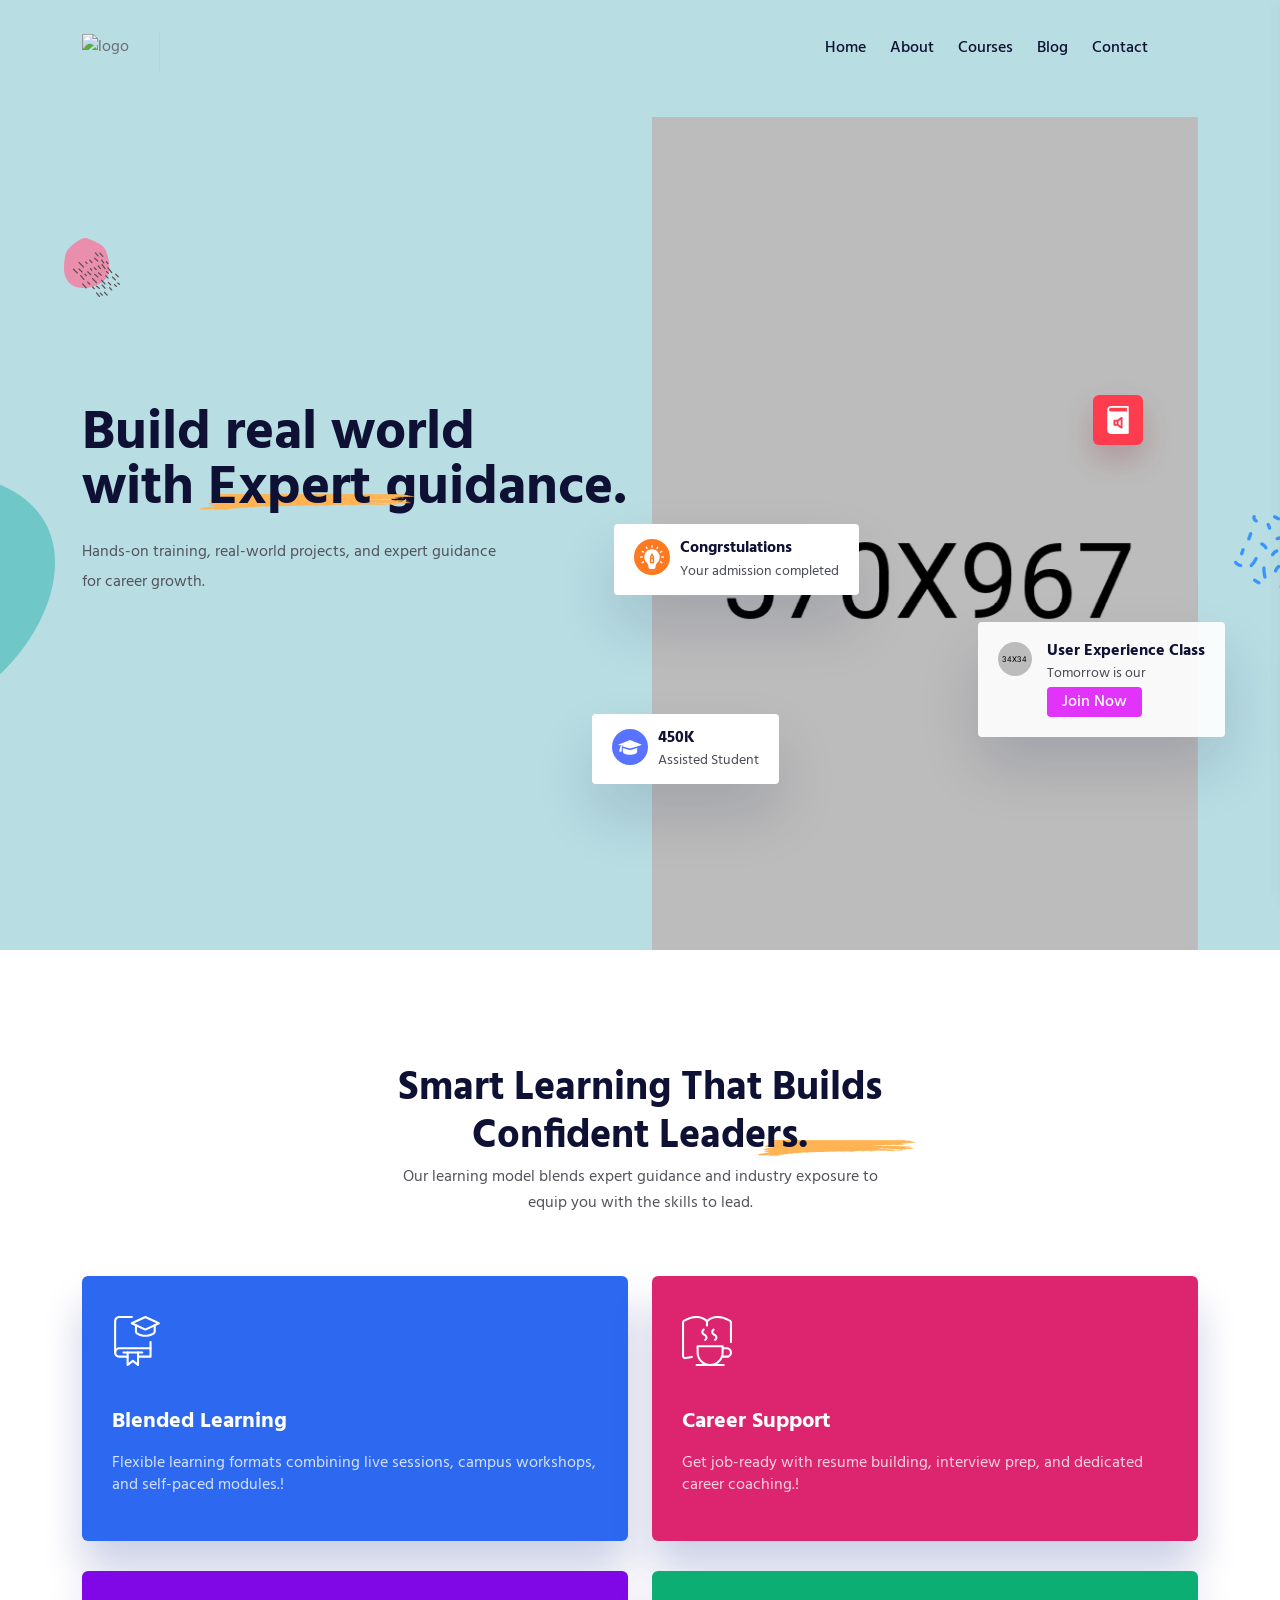
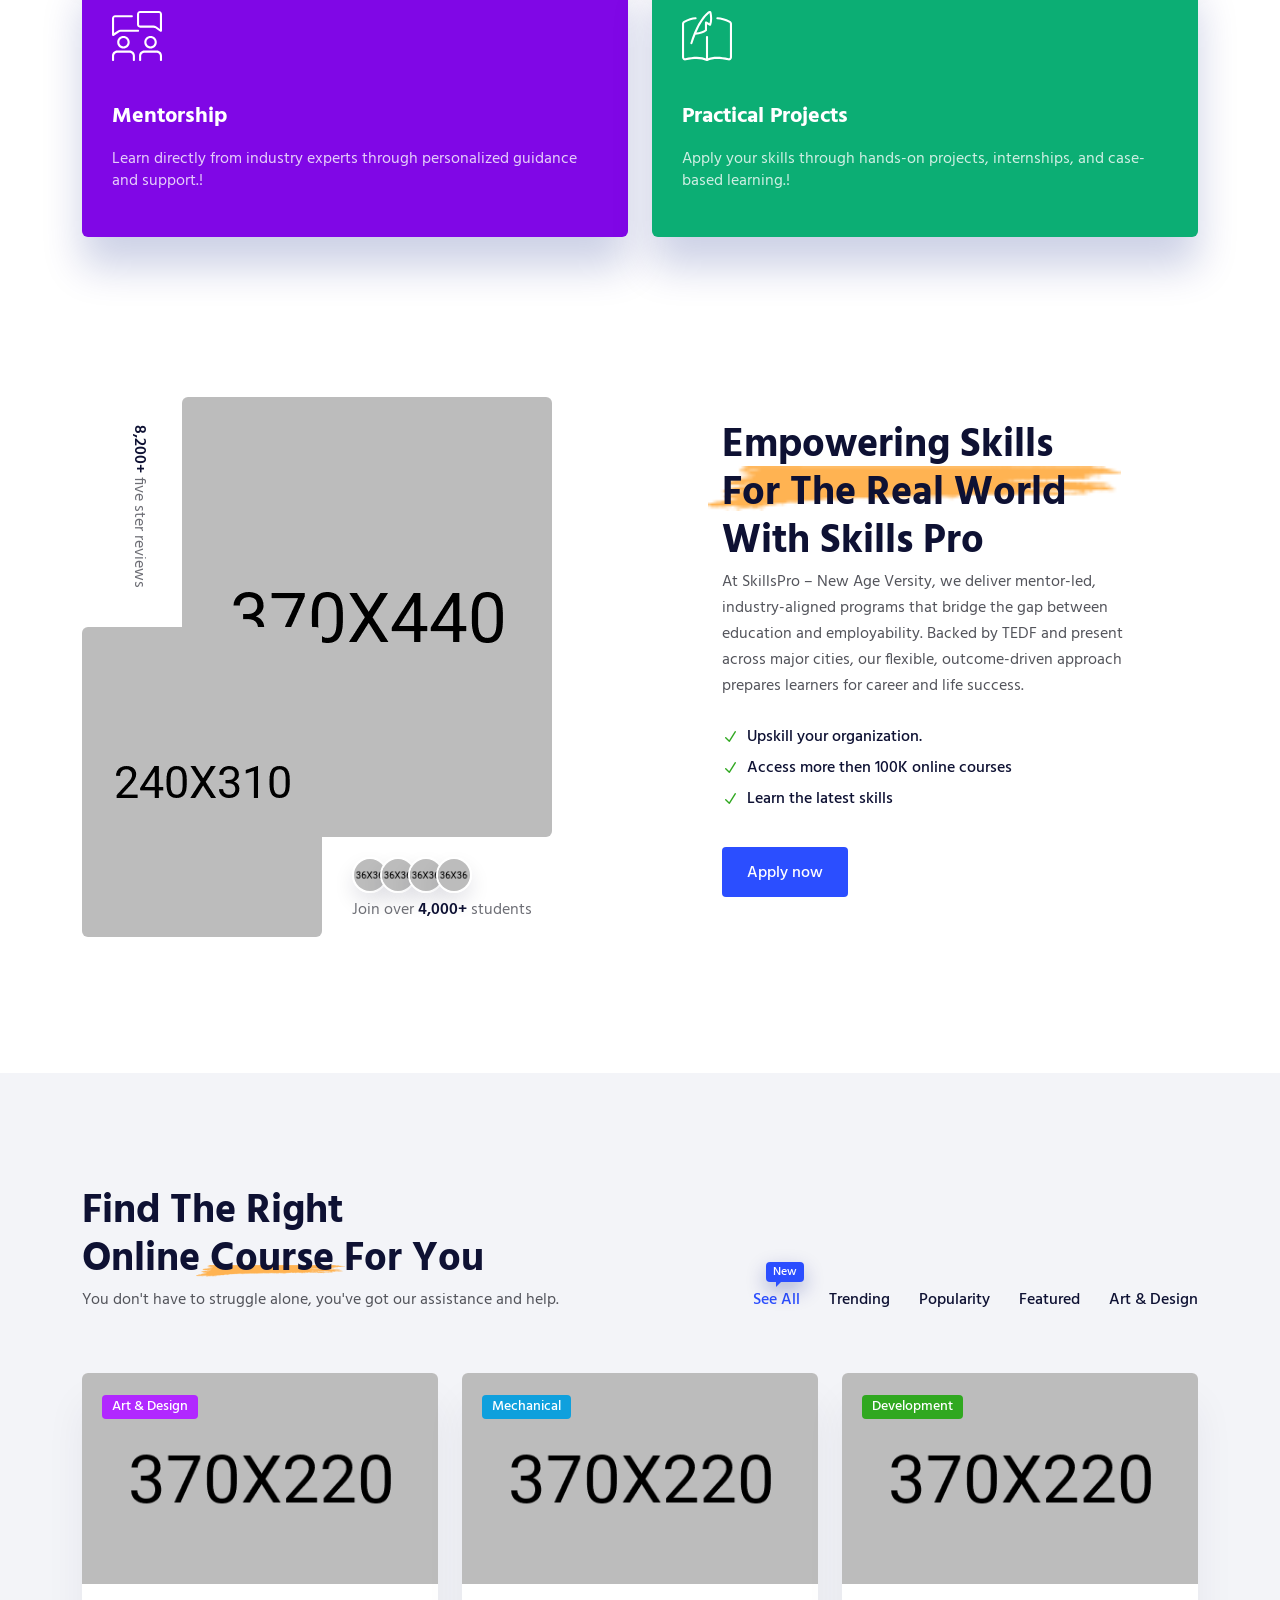
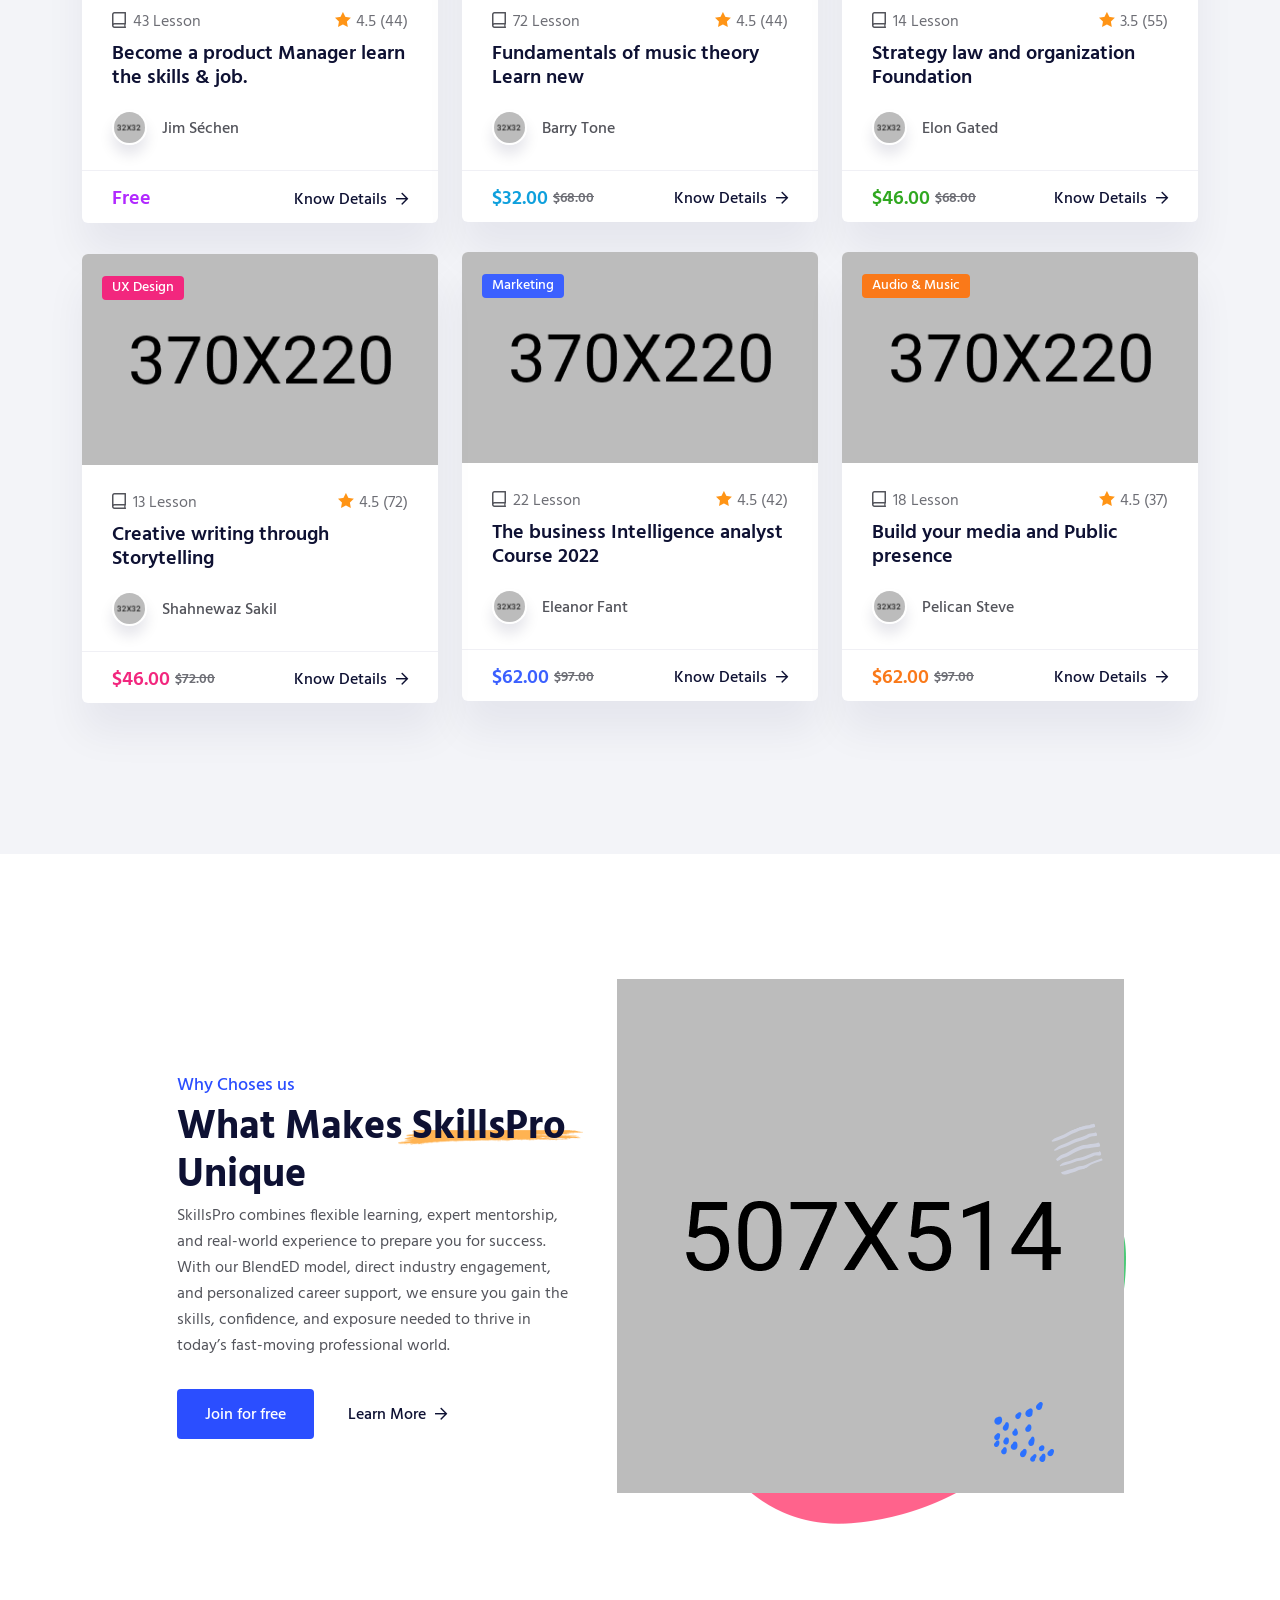
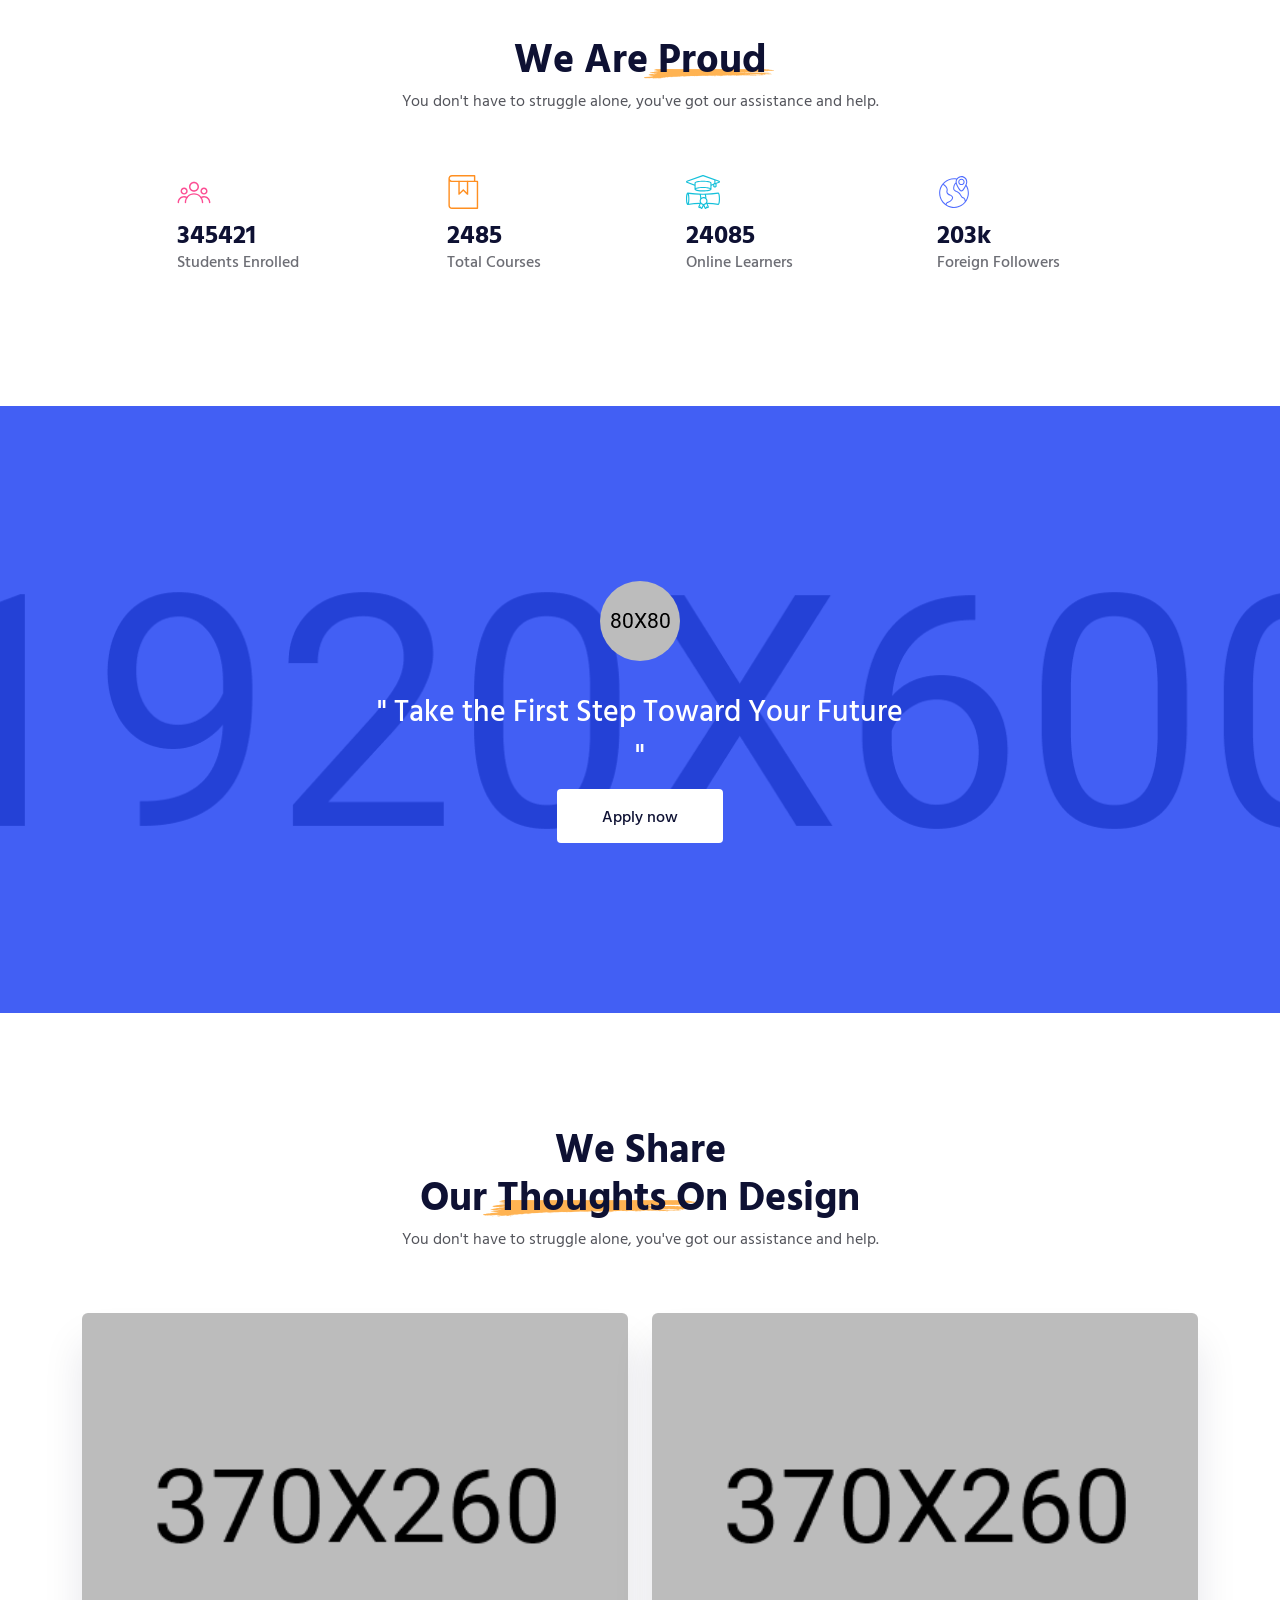
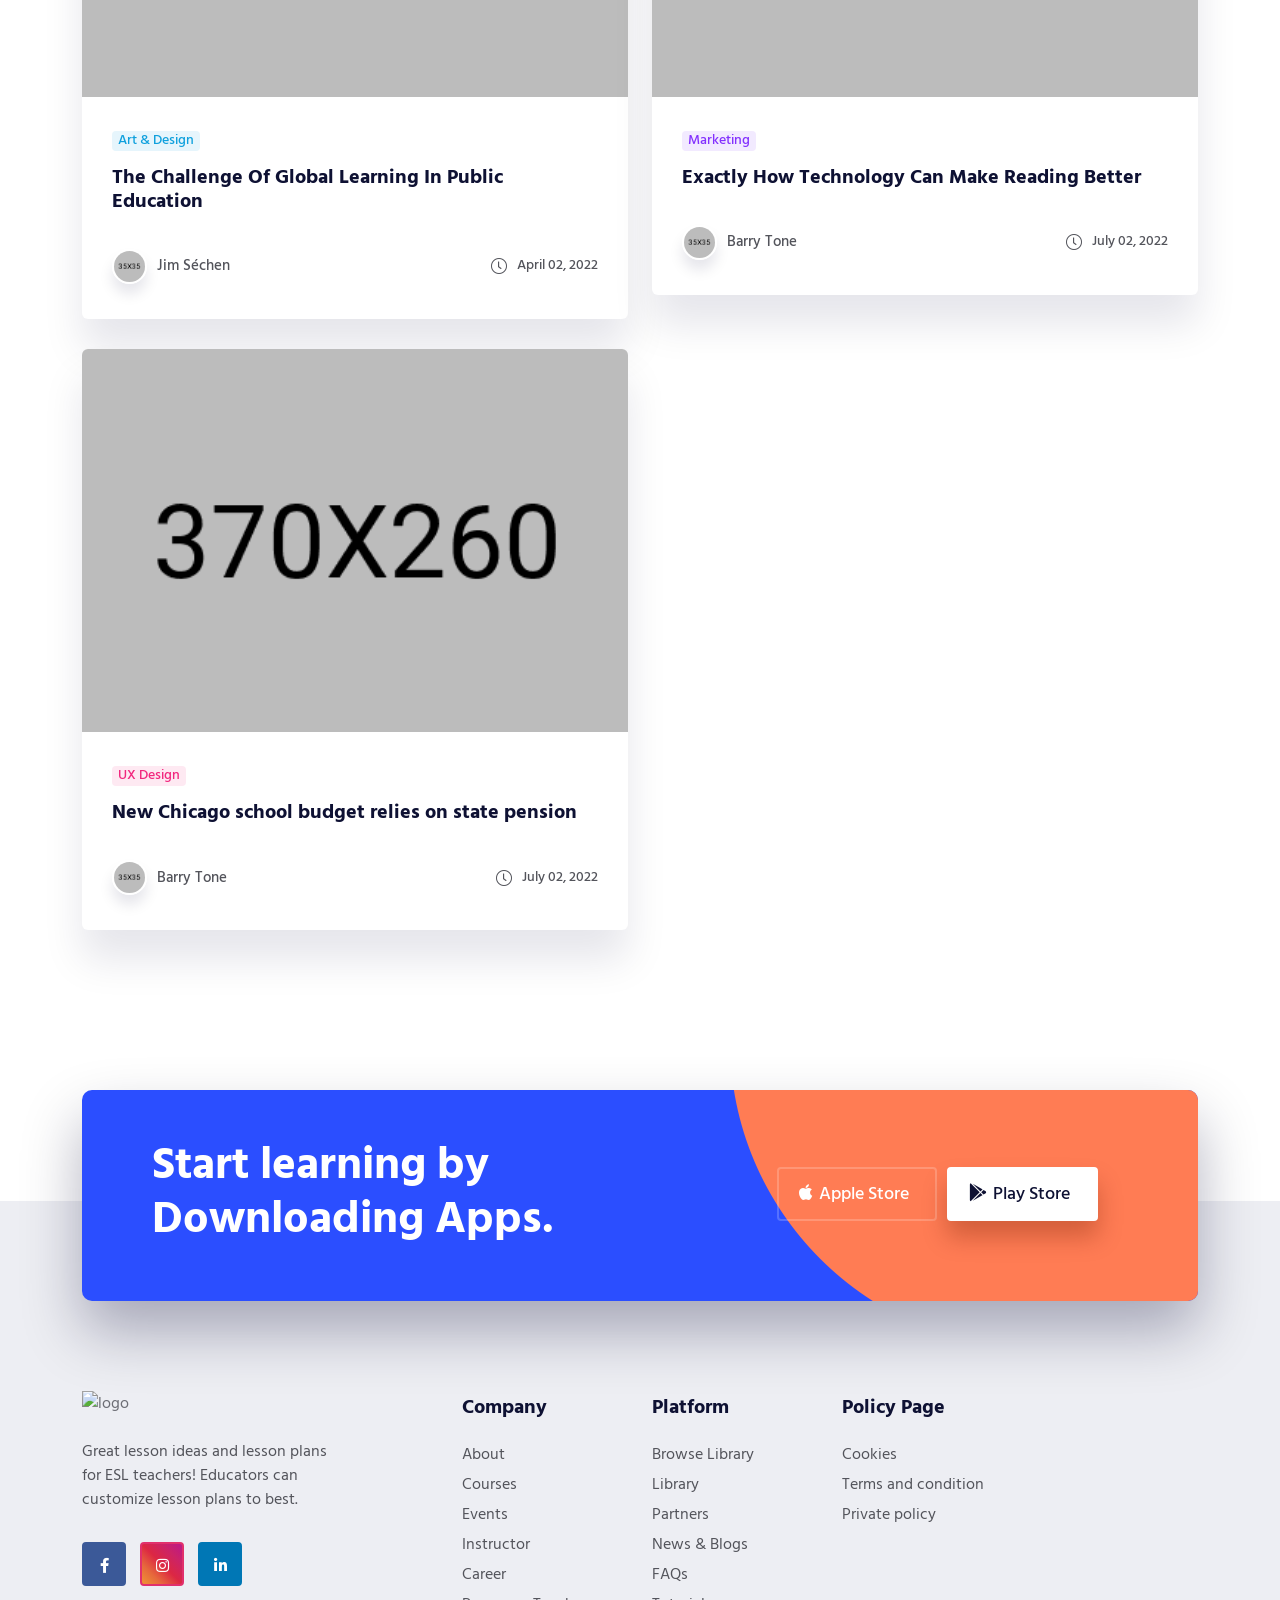
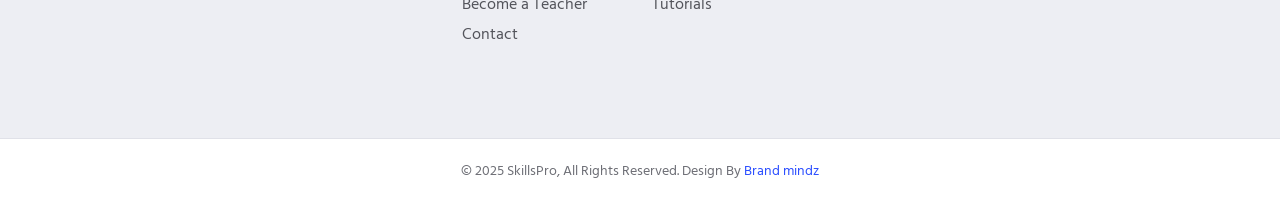
==== index-2.html @ 01960d66 "feat: first commit of skill_pro" ====
<!doctype html>
<html class="no-js" lang="zxx">
   <head>
      <meta charset="utf-8">
      <meta http-equiv="x-ua-compatible" content="ie=edge">
      <title>SkillsPro - Professional Skills Development Platform</title>
      <meta name="description" content="">
      <meta name="viewport" content="width=device-width, initial-scale=1">
      <!-- Place favicon.ico in the root directory -->
      <link rel="shortcut icon" type="image/x-icon" href="assets/img/favicon.png">
      <!-- CSS here -->
      <link rel="stylesheet" href="assets/css/preloader.css">
      <link rel="stylesheet" href="assets/css/bootstrap.min.css">
      <link rel="stylesheet" href="assets/css/meanmenu.css">
      <link rel="stylesheet" href="assets/css/animate.min.css">
      <link rel="stylesheet" href="assets/css/owl.carousel.min.css">
      <link rel="stylesheet" href="assets/css/swiper-bundle.css">
      <link rel="stylesheet" href="assets/css/backToTop.css">
      <link rel="stylesheet" href="assets/css/jquery.fancybox.min.css">
      <link rel="stylesheet" href="assets/css/fontAwesome5Pro.css">
      <link rel="stylesheet" href="assets/css/elegantFont.css">
      <link rel="stylesheet" href="assets/css/default.css">
      <link rel="stylesheet" href="assets/css/style.css">
   </head>
   <body>
      <!--[if lte IE 9]>
      <p class="browserupgrade">You are using an <strong>outdated</strong> browser. Please <a href="https://browsehappy.com/">upgrade your browser</a> to improve your experience and security.</p>
      <![endif]-->
      
      <!-- Add your site or application content here -->  

      <!-- pre loader area start -->
      <div id="loading">
         <div id="loading-center">
            <div id="loading-center-absolute">
               <div class="loading-content-2 text-center">
                  <img class="loading-logo-icon-2" src="assets/img/logo/logo-icon.png" alt="">
                  <img class="loading-logo-text-2" src="assets/img/logo/logo-text-2.png" alt="">
               </div>
            </div>
         </div>  
      </div>
      <!-- pre loader area end -->

      <!-- back to top start -->
      <div class="progress-wrap">
         <svg class="progress-circle svg-content" width="100%" height="100%" viewBox="-1 -1 102 102">
            <path d="M50,1 a49,49 0 0,1 0,98 a49,49 0 0,1 0,-98" />
         </svg>
      </div>
      <!-- back to top end -->

      <!-- header area start -->
      <header>
         <div id="header-sticky" class="header__area header__transparent header__padding-2">
            <div class="container">
               <div class="row align-items-center">
                  <div class="col-xxl-3 col-xl-3 col-lg-4 col-md-2 col-sm-4 col-6">
                     <div class="header__left d-flex">
                        <div class="logo">
                           <a href="index-2.html">
                              <img src="" alt="logo">
                           </a>
                        </div>
                        <div class="header__category d-none d-lg-block">
                           <nav>
                              <ul>
                                 <li>
                                    <a href="course-grid.html" class="">
                                       <div class="cat-dot-icon d-inline-block">
                                          <svg viewBox="0 0 276.2 276.2">
                                             <g>
                                                <g>
                                                   <path class="cat-dot" d="M33.1,2.5C15.3,2.5,0.9,17,0.9,34.8s14.5,32.3,32.3,32.3s32.3-14.5,32.3-32.3S51,2.5,33.1,2.5z"/>
                                                   <path class="cat-dot" d="M137.7,2.5c-17.8,0-32.3,14.5-32.3,32.3s14.5,32.3,32.3,32.3c17.8,0,32.3-14.5,32.3-32.3S155.5,2.5,137.7,2.5    z"/>
                                                   <path class="cat-dot" d="M243.9,67.1c17.8,0,32.3-14.5,32.3-32.3S261.7,2.5,243.9,2.5S211.6,17,211.6,34.8S226.1,67.1,243.9,67.1z"/>
                                                   <path class="cat-dot" d="M32.3,170.5c17.8,0,32.3-14.5,32.3-32.3c0-17.8-14.5-32.3-32.3-32.3S0,120.4,0,138.2S14.5,170.5,32.3,170.5z"/>
                                                   <path class="cat-dot" d="M136.8,170.5c17.8,0,32.3-14.5,32.3-32.3c0-17.8-14.5-32.3-32.3-32.3c-17.8,0-32.3,14.5-32.3,32.3    C104.5,156.1,119,170.5,136.8,170.5z"/>
                                                   <path class="cat-dot" d="M243,170.5c17.8,0,32.3-14.5,32.3-32.3c0-17.8-14.5-32.3-32.3-32.3s-32.3,14.5-32.3,32.3    C210.7,156.1,225.2,170.5,243,170.5z"/>
                                                   <path class="cat-dot" d="M33,209.1c-17.8,0-32.3,14.5-32.3,32.3c0,17.8,14.5,32.3,32.3,32.3s32.3-14.5,32.3-32.3S50.8,209.1,33,209.1z    "/>
                                                   <path class="cat-dot" d="M137.6,209.1c-17.8,0-32.3,14.5-32.3,32.3c0,17.8,14.5,32.3,32.3,32.3c17.8,0,32.3-14.5,32.3-32.3    S155.4,209.1,137.6,209.1z"/>
                                                   <path class="cat-dot" d="M243.8,209.1c-17.8,0-32.3,14.5-32.3,32.3c0,17.8,14.5,32.3,32.3,32.3c17.8,0,32.3-14.5,32.3-32.3    S261.6,209.1,243.8,209.1z"/>
                                                </g>
                                             </g>
                                          </svg>
                                       </div>
                                    </a>
                                    <!-- <ul class="cat-submenu">
                                       <li><a href="course-details.html">English Learning</a></li>
                                       <li><a href="course-details.html">Web Development</a></li>
                                       <li><a href="course-details.html">Logo Design</a></li>
                                       <li><a href="course-details.html">Motion Graphics</a></li>
                                       <li><a href="course-details.html">Video Edition</a></li>
                                    </ul> -->
                                 </li>
                              </ul>
                           </nav>
                        </div>
                     </div>
                  </div>
                  <div class="col-xxl-9 col-xl-9 col-lg-8 col-md-10 col-sm-8 col-6">
                     <div class="header__right d-flex justify-content-end align-items-center">
                        <div class="main-menu main-menu-2">
                           <nav id="mobile-menu">
                              <ul>
                                 <li>
                                    <a href="index-2.html">Home</a>
                                    <!-- <ul class="submenu">
                                       <li><a href="index.html">Home Style 1</a></li>
                                       <li><a href="index-2.html">Home Style 2</a></li>
                                       <li><a href="index-3.html">Home Style 3</a></li>
                                    </ul> -->
                                 </li>
                                 <li class="">
                                    <a href="about.html">About</a>
                                    <!-- <ul class="submenu">
                                       <li><a href="course-grid.html">Courses</a></li>
                                       <li><a href="course-list.html">Course List</a></li>
                                       <li><a href="course-sidebar.html">Course sidebar</a></li>
                                       <li><a href="course-details.html">Course Details</a></li>
                                    </ul> -->
                                 </li>
                                 <li class="">
                                  <a href="course-grid.html">Courses</a>
                                    <!-- <ul class="submenu">
                                       <li><a href="blog.html">Blog</a></li>
                                       <li><a href="blog-details.html">Blog Details</a></li>
                                    </ul> -->
                                 </li>
                                 <li class="">
                                    <a href="blog.html">Blog</a>
                                    <!-- <ul class="submenu">
                                       <li><a href="about.html">About</a></li>
                                       <li><a href="instructor.html">Instructor</a></li>
                                       <li><a href="instructor-details.html">Instructor Details</a></li>
                                       <li><a href="event-details.html">Event Details</a></li>
                                       <li><a href="cart.html">My Cart</a></li>
                                       <li><a href="wishlist.html">My Wishlist</a></li>
                                       <li><a href="checkout.html">checkout</a></li>
                                       <li><a href="sign-in.html">Sign In</a></li>
                                       <li><a href="sign-up.html">Sign Up</a></li>
                                       <li><a href="error.html">Error</a></li>
                                    </ul> -->
                                 </li>
                                 <li><a href="contact.html">Contact</a></li>
                              </ul>
                           </nav>
                        </div>
                        <div class="header__btn header__btn-2 ml-50 d-none d-sm-block">
                           <!-- <a href="sign-up.html" class="e-btn">Sign up</a> -->
                        </div>
                        <div class="sidebar__menu d-xl-none">
                           <div class="sidebar-toggle-btn ml-30" id="sidebar-toggle">
                               <span class="line"></span>
                               <span class="line"></span>
                               <span class="line"></span>
                           </div>
                       </div>
                     </div>
                  </div>
               </div>
            </div>
         </div>
      </header>
      <!-- header area end -->

      <!-- cart mini area start -->
      <div class="cartmini__area">
         <div class="cartmini__wrapper">
            <div class="cartmini__title">
               <h4>Shopping cart</h4>
            </div>
            <div class="cartmini__close">
               <button type="button" class="cartmini__close-btn"><i class="fal fa-times"></i></button>
            </div>
            <div class="cartmini__widget">
               <div class="cartmini__inner">
                  <ul>
                     <li>
                        <div class="cartmini__thumb">
                           <a href="#">
                              <img src="assets/img/course/sm/cart-1.jpg" alt="">
                           </a>
                        </div>
                        <div class="cartmini__content">
                           <h5><a href="#">Strategy law and organization Foundation </a></h5>
                           <div class="product-quantity mt-10 mb-10">
                              <span class="cart-minus">-</span>
                              <input class="cart-input" type="text" value="1"/>
                              <span class="cart-plus">+</span>
                           </div>
                           <div class="product__sm-price-wrapper">
                              <span class="product__sm-price">$46.00</span>
                           </div>
                        </div>
                        <a href="#" class="cartmini__del"><i class="fal fa-times"></i></a>
                     </li>
                     <li>
                        <div class="cartmini__thumb">
                           <a href="#">
                              <img src="assets/img/course/sm/cart-2.jpg" alt="">
                           </a>
                        </div>
                        <div class="cartmini__content">
                           <h5><a href="#">Fundamentals of music theory Learn new</a></h5>
                           <div class="product-quantity mt-10 mb-10">
                              <span class="cart-minus">-</span>
                              <input class="cart-input" type="text" value="1"/>
                              <span class="cart-plus">+</span>
                           </div>
                           <div class="product__sm-price-wrapper">
                              <span class="product__sm-price">$32.00</span>
                           </div>
                        </div>
                        <a href="#" class="cartmini__del"><i class="fal fa-times"></i></a>
                     </li>
                     <li>
                        <div class="cartmini__thumb">
                           <a href="#">
                              <img src="assets/img/course/sm/cart-3.jpg" alt="">
                           </a>
                        </div>
                        <div class="cartmini__content">
                           <h5><a href="#">Strategy law and organization Foundation </a></h5>
                           <div class="product-quantity mt-10 mb-10">
                              <span class="cart-minus">-</span>
                              <input class="cart-input" type="text" value="1"/>
                              <span class="cart-plus">+</span>
                           </div>
                           <div class="product__sm-price-wrapper">
                              <span class="product__sm-price">$62.00</span>
                           </div>
                        </div>
                        <a href="#" class="cartmini__del"><i class="fal fa-times"></i></a>
                     </li>
                  </ul>
               </div>
               <div class="cartmini__checkout">
                  <div class="cartmini__checkout-title mb-30">
                     <h4>Subtotal:</h4>
                     <span>$113.00</span>
                  </div>
                  <div class="cartmini__checkout-btn">
                     <a href="cart.html" class="e-btn e-btn-border mb-10 w-100"> <span></span> view cart</a>
                     <a href="checkout.html" class="e-btn w-100"> <span></span> checkout</a>
                  </div>
               </div>
            </div>
         </div>
      </div>
      <div class="body-overlay"></div>
      <!-- cart mini area end -->


      <!-- sidebar area start -->
      <div class="sidebar__area">
         <div class="sidebar__wrapper">
            <div class="sidebar__close">
               <button class="sidebar__close-btn" id="sidebar__close-btn">
               <span><i class="fal fa-times"></i></span>
               <span>close</span>
               </button>
            </div>
            <div class="sidebar__content">
               <div class="logo mb-40">
                  <a href="index-2.html">
                  <img src="assets/img/logo/logo.png" alt="logo">
                  </a>
               </div>
               <div class="mobile-menu fix"></div>

               <div class="sidebar__search p-relative mt-40 ">
                  <form action="#">
                     <input type="text" placeholder="Search...">
                     <button type="submit"><i class="fad fa-search"></i></button>
                  </form>
               </div>
               <div class="sidebar__cart mt-30">
                  <a href="#">
                     <div class="header__cart-icon">
                        <svg viewBox="0 0 24 24">
                           <circle class="st0" cx="9" cy="21" r="1"/>
                           <circle class="st0" cx="20" cy="21" r="1"/>
                           <path class="st0" d="M1,1h4l2.7,13.4c0.2,1,1,1.6,2,1.6h9.7c1,0,1.8-0.7,2-1.6L23,6H6"/>
                        </svg>
                     </div>
                     <span class="cart-item">2</span>
                  </a>
               </div>
            </div>
         </div>
      </div>
      <!-- sidebar area end -->      
      <div class="body-overlay"></div>
      <!-- sidebar area end -->

      <main>

         <!-- hero area start -->
         <section class="hero__area hero__height hero__height-2 d-flex align-items-center blue-bg-3 p-relative fix">
            <div class="hero__shape">
               <img class="hero-1-circle" src="assets/img/shape/hero/hero-1-circle.png" alt="">
               <img class="hero-1-circle-2" src="assets/img/shape/hero/hero-1-circle-2.png" alt="">
               <img class="hero-1-dot-2" src="assets/img/shape/hero/hero-1-dot-2.png" alt="">
            </div>
            <div class="container">
               <div class="hero__content-wrapper mt-90">
                  <div class="row align-items-center">
                     <div class="col-xxl-6 col-xl-6 col-lg-6 col-md-6">
                        <div class="hero__content hero__content-2 p-relative z-index-1">
                           <h3 class="hero__title hero__title-2">
                              Build real world <br> with
                              <span class="yellow-shape">Expert <img src="assets/img/shape/yellow-bg.png" alt="yellow-shape"> </span> 
                              guidance.
                           </h3>
                           <!-- <h4>Unlimited access to all 60+ instructors.</h4> -->
                           <p>Hands-on training, real-world projects, and expert guidance for career growth.

                           </p>
                           
                           <div class="hero__search">
                              <form action="#">
                                 <div class="hero__search-input mb-10">
                                    <!-- <input type="text" placeholder="What do you want to learn?"> -->
                                    <!-- <button type="submit"><i class="fad fa-search"></i></button> -->
                                 </div>
                              </form>
                              <!-- <p>You`re guaranteed to find something that`s right for you.</p> -->
                           </div>
                        </div>
                     </div>
                     <div class="col-xxl-6 col-xl-6 col-lg-6 col-md-6">
                        <div class="hero__thumb-wrapper mb--120">
                           <div class="hero__thumb-2 scene">
                              <img class="hero-big" src="assets/img/hero/hero-2/hero.png" alt="">
                              <img class="hero-shape-purple" src="assets/img/hero/hero-2/hero-shape-purple.png" alt="">

                              <div class="hero__promotion d-flex white-bg layer" data-depth="0.1">
                                 <div class="hero__promotion-icon inspiration mr-10">
                                    <span>
                                       <svg viewBox="0 0 512 512">
                                          <g>
                                             <path class="st0" d="M158.5,87.1c7.2-4.1,9.6-13.3,5.5-20.5l-15-26c-4.2-7.2-13.4-9.7-20.5-5.5c-7.2,4.1-9.6,13.3-5.5,20.5l15,26   C142.2,88.9,151.4,91.2,158.5,87.1z"/>
                                             <path class="st0" d="M66.6,348l-26,15c-7.2,4.1-9.6,13.3-5.5,20.5c4.2,7.2,13.4,9.6,20.5,5.5l26-15c7.2-4.1,9.6-13.3,5.5-20.5   C83,346.3,73.8,343.9,66.6,348z"/>
                                             <path class="st0" d="M445.4,164l26-15c7.2-4.1,9.6-13.3,5.5-20.5s-13.4-9.6-20.5-5.5l-26,15c-7.2,4.1-9.6,13.3-5.5,20.5   C429.1,165.7,438.3,168.1,445.4,164z"/>
                                             <path class="st0" d="M430.4,374l26,15c7.1,4.1,16.3,1.7,20.5-5.5c4.1-7.2,1.7-16.3-5.5-20.5l-26-15c-7.2-4.1-16.3-1.7-20.5,5.5   C420.7,360.7,423.2,369.8,430.4,374z"/>
                                             <path class="st0" d="M81.6,138l-26-15c-7.2-4.1-16.3-1.7-20.5,5.5s-1.7,16.3,5.5,20.5l26,15c7.1,4.1,16.3,1.7,20.5-5.5   C91.3,151.3,88.8,142.2,81.6,138z"/>
                                             <path class="st0" d="M374,81.6l15-26c4.1-7.2,1.7-16.3-5.5-20.5c-7.2-4.2-16.3-1.7-20.5,5.5l-15,26c-4.1,7.2-1.7,16.3,5.5,20.5   C360.6,91.2,369.8,88.9,374,81.6z"/>
                                             <path class="st0" d="M271,46V15c0-8.3-6.7-15-15-15s-15,6.7-15,15v31c0,8.3,6.7,15,15,15C264.3,61,271,54.3,271,46z"/>
                                             <path class="st0" d="M15,271h31c8.3,0,15-6.7,15-15s-6.7-15-15-15H15c-8.3,0-15,6.7-15,15C0,264.3,6.7,271,15,271z"/>
                                             <path class="st0" d="M497,241h-31c-8.3,0-15,6.7-15,15c0,8.3,6.7,15,15,15h31c8.3,0,15-6.7,15-15S505.3,241,497,241z"/>
                                             <path class="st0" d="M271,259.5l-15-30l-15,30V271h30V259.5z"/>
                                             <path class="st0" d="M241,301h30v60h-30V301z"/>
                                             <path class="st0" d="M93.5,226.9c-9.4,54.9,8.7,110.3,48.6,148.3c24.7,23.5,38.9,57.6,38.9,91.8c0,24.8,20.2,45,45,45h60   c24.8,0,45-20.2,45-45c0-34.1,14.2-68.2,38.9-91.8c33-31.4,51.1-73.8,51.1-119.2c0-90.6-73-164.4-164.4-164.9   C172.2,90.6,106.4,151.7,93.5,226.9z M211,256c0-2.3,0.5-4.6,1.6-6.7l30-60c5.1-10.2,21.7-10.2,26.8,0l30,60c1,2.1,1.6,4.4,1.6,6.7   v120c0,8.3-6.7,15-15,15h-60c-8.3,0-15-6.7-15-15V256z"/>
                                          </g>
                                          </svg>
                                    </span>
                                 </div>
                                 <div class="hero__promotion-text">
                                    <h5>Congrstulations</h5>
                                    <p>Your admission completed</p>
                                 </div>
                              </div>
                              <div class="hero__promotion education d-none d-lg-flex white-bg layer" data-depth="0.2" >
                                 <div class="hero__promotion-icon mr-10">
                                    <span class="cap">
                                       <svg viewBox="0 0 791.8 791.8">
                                          <g>
                                             <path class="st0" d="M395.9,501l-236.2-72.7v71.5v49.9c0,56.1,105.8,101.6,236.3,101.6s236.3-45.5,236.3-101.6   c0-0.4-0.1-0.9-0.2-1.3V428.3L395.9,501z"/>
                                             <path class="st0" d="M0,318.7l84.4,30.2l7.2-15.4l31-2.6l4.4,4.6l-26.6,6.3l-3.9,11.5c0,0-60.1,125.6-51.3,187c0,0,37.5,22.4,75,0   l10-168v-14l55.8-12.6l-3.9,9.7L140.5,369l19.2,6.9l236.2,72.7l236.2-72.7l159.7-57.1L395.9,166.4L0,318.7z"/>
                                          </g>
                                          </svg>
                                    </span>
                                 </div>
                                 <div class="hero__promotion-text">
                                    <h5><span data-purecounter-duration="1" data-purecounter-end="450" class="purecounter">0</span>K</h5>
                                    <p>Assisted Student</p>
                                 </div>
                              </div>
                              <div class="hero__class d-none d-lg-flex layer" data-depth="0.3">
                                 <div class="hero__class-thumb mr-15">
                                    <img src="assets/img/hero/hero-2/hero-sm.jpg" alt="">
                                 </div>
                                 <div class="hero__class-text">
                                    <h5>User Experience Class</h5>
                                    <p>Tomorrow is our</p>
                                    <a href="contact.html">Join Now</a>
                                 </div>
                              </div>
                              <div class="hero__mic">
                                 <span>
                                    <svg viewBox="0 0 512 512">
                                       <g>
                                          <g>
                                             <path class="st0" d="M435.7,0H126.5C89.6,0,59.6,30,59.6,66.9v378.3c0,36.9,30,66.9,66.9,66.9h309.2c9.2,0,16.7-7.5,16.7-16.7    c0-17.5,0-461.2,0-478.6C452.4,7.5,444.9,0,435.7,0z M338.9,396.2c0,13.7-15.7,21.5-26.6,13.4L244,358.9h-54.2    c-9.2,0-16.7-7.5-16.7-16.7v-72c0-9.2,7.5-16.7,16.7-16.7H244l68.3-50.7c11-8.2,26.6-0.3,26.6,13.4V396.2z M419,100.3H126.5    c-18.5,0-33.5-15-33.5-33.5c0-18.5,15-33.5,33.5-33.5H419V100.3z"/>
                                          </g>
                                       </g>
                                       <g>
                                          <g>
                                             <rect x="206.5" y="286.8" class="st0" width="26.3" height="38.7"/>
                                          </g>
                                       </g>
                                       <g>
                                          <g>
                                             <polygon class="st0" points="266.2,278.5 266.2,333.8 305.5,363 305.5,249.3   "/>
                                          </g>
                                       </g>
                                    </svg>
                                 </span>
                              </div>
                           </div>
                        </div>
                     </div>
                  </div>
               </div>
            </div>
         </section>
         <!-- hero area end -->

         <!-- services area start -->
         <section class="services__area pt-115 pb-40">
            <div class="container">
               <div class="row">
                  <div class="col-xxl-6 offset-xxl-3 col-xl-6 offset-xl-3">
                     <div class="section__title-wrapper section-padding mb-60 text-center">
                        <h2 class="section__title">Smart learning that <span class="yellow-bg">builds confident leaders. <img src="assets/img/shape/yellow-bg-2.png" alt=""></span></h2>
                        <p>Our learning model blends expert guidance and industry exposure to equip you with the skills to lead.</p>
                     </div>
                  </div>
               </div>
               <div class="row">
                  <div class="col-xxl-3 col-xl-3 col-lg-3 col-md-6 col-sm-6">
                     <div class="services__item blue-bg-4 mb-30">
                        <div class="services__icon">
                           <svg viewBox="0 0 24 24"><path d="m16 10c-1.431 0-2.861-.424-4.283-1.271-.442-.264-.717-.756-.717-1.286v-2.943c0-.276.224-.5.5-.5s.5.224.5.5v2.943c0 .176.09.343.229.426 2.538 1.514 5.004 1.514 7.541 0 .14-.083.23-.25.23-.426v-2.943c0-.276.224-.5.5-.5s.5.224.5.5v2.943c0 .529-.275 1.021-.718 1.285-1.421.848-2.851 1.272-4.282 1.272z"/><path d="m16 7c-.071 0-.143-.016-.209-.046l-6.5-3c-.178-.082-.291-.259-.291-.454s.113-.372.291-.454l6.5-3c.133-.061.286-.061.419 0l6.5 3c.177.082.29.259.29.454s-.113.372-.291.454l-6.5 3c-.066.03-.138.046-.209.046zm-5.307-3.5 5.307 2.449 5.307-2.449-5.307-2.449z"/><path d="m1.5 18c-.276 0-.5-.224-.5-.5v-15c0-1.379 1.122-2.5 2.5-2.5h6c.276 0 .5.224.5.5s-.224.5-.5.5h-6c-.827 0-1.5.673-1.5 1.5v15c0 .276-.224.5-.5.5z"/><path d="m7.5 20h-4c-1.378 0-2.5-1.121-2.5-2.5s1.122-2.5 2.5-2.5h14.5v-2.5c0-.276.224-.5.5-.5s.5.224.5.5v3c0 .276-.224.5-.5.5h-15c-.827 0-1.5.673-1.5 1.5s.673 1.5 1.5 1.5h4c.276 0 .5.224.5.5s-.224.5-.5.5z"/><path d="m18.5 20h-6c-.276 0-.5-.224-.5-.5s.224-.5.5-.5h5.5v-3.5c0-.276.224-.5.5-.5s.5.224.5.5v4c0 .276-.224.5-.5.5z"/><path d="m12.5 24c-.111 0-.222-.037-.313-.109l-2.187-1.75-2.188 1.75c-.15.12-.355.143-.529.06-.173-.084-.283-.259-.283-.451v-6c0-.276.224-.5.5-.5s.5.224.5.5v4.96l1.688-1.351c.183-.146.442-.146.625 0l1.687 1.351v-4.96c0-.276.224-.5.5-.5s.5.224.5.5v6c0 .192-.11.367-.283.45-.069.033-.143.05-.217.05z"/><path d="m14.5 18h-9c-.276 0-.5-.224-.5-.5s.224-.5.5-.5h9c.276 0 .5.224.5.5s-.224.5-.5.5z"/></svg>
                        </div>
                        <div class="services__content">
                           <h3 class="services__title">Blended Learning<br></h3>
                           <p>Flexible learning formats combining live sessions, campus workshops, and self-paced modules.!</p>
                        </div>
                     </div>
                  </div>
                  <div class="col-xxl-3 col-xl-3 col-lg-3 col-md-6 col-sm-6">
                     <div class="services__item pink-bg mb-30">
                        <div class="services__icon">
                           <svg viewBox="0 0 512 512">
                              <path class="st0" d="M288,512c-76.5,0-138.7-62.2-138.7-138.7v-64c0-5.9,4.8-10.7,10.7-10.7h256c5.9,0,10.7,4.8,10.7,10.7v64  C426.7,449.8,364.5,512,288,512z M170.7,320v53.3c0,64.7,52.7,117.3,117.3,117.3S405.3,438,405.3,373.3V320H170.7z"/>
                              <path class="st0" d="M458.7,426.7h-44.8c-5.9,0-10.7-4.8-10.7-10.7c0-5.9,4.8-10.7,10.7-10.7h44.8c8.6,0,16.6-3.3,22.4-9.4  c6.2-6.1,9.6-14,9.6-22.6c0-17.6-14.4-32-32-32h-37.3c-5.9,0-10.7-4.8-10.7-10.7s4.8-10.7,10.7-10.7h37.3  c29.4,0,53.3,23.9,53.3,53.3c0,14.4-5.6,27.8-15.8,37.7C486.5,421.1,473.1,426.7,458.7,426.7L458.7,426.7z"/>
                              <path class="st0" d="M236.6,256c-3.3,0-6.6-1.5-8.6-4.4c-3.5-4.8-2.4-11.4,2.4-14.9c6.7-4.9,10.1-10.9,9.6-17.1  c-0.6-7-6.2-13.6-15.2-18c-16-7.7-25.9-20.6-27.2-35.3c-1.2-13.8,5.5-27,18.3-36.3c4.8-3.5,11.4-2.4,14.9,2.4  c3.5,4.8,2.4,11.4-2.4,14.9c-6.7,4.9-10.1,10.9-9.6,17.1c0.6,7,6.2,13.6,15.2,18c16,7.7,25.9,20.6,27.2,35.3  c1.2,13.8-5.5,27-18.3,36.3C241,255.3,238.8,256,236.6,256L236.6,256z"/>
                              <path class="st0" d="M338,256c-3.3,0-6.6-1.5-8.6-4.4c-3.5-4.8-2.4-11.4,2.4-14.9c6.7-4.9,10.1-10.9,9.6-17.1  c-0.6-7-6.2-13.6-15.2-18c-16-7.7-25.9-20.6-27.2-35.3c-1.2-13.8,5.5-27,18.3-36.3c4.8-3.5,11.4-2.4,14.9,2.4  c3.5,4.8,2.4,11.4-2.4,14.9c-6.7,4.9-10.1,10.9-9.6,17.1c0.6,7,6.2,13.6,15.2,18c16,7.7,25.9,20.6,27.2,35.3  c1.2,13.8-5.5,27-18.3,36.3C342.3,255.3,340.1,256,338,256z"/>
                              <path class="st0" d="M426.7,512H149.3c-5.9,0-10.7-4.8-10.7-10.7s4.8-10.7,10.7-10.7h277.3c5.9,0,10.7,4.8,10.7,10.7  S432.6,512,426.7,512z"/>
                              <path class="st0" d="M32,442.1c-7.2,0-14.2-2.4-20-7c-7.6-6.1-12-15.3-12-25V66.3c0-12,6.9-23.2,17.6-28.5  c101.9-51.3,178-51.1,238.4,1.1c60.4-52.2,136.5-52.4,238.4-1.1c10.7,5.3,17.6,16.5,17.6,28.5v200.3c0,5.9-4.8,10.7-10.7,10.7  s-10.7-4.8-10.7-10.7V66.3c0-4-2.3-7.7-5.8-9.4c-97-48.9-167.3-47.6-221.5,4.1c-4.1,3.9-10.6,3.9-14.7,0  c-54.2-51.7-124.5-53-221.5-4.2c-3.6,1.8-5.8,5.5-5.8,9.5V410c0,3.3,1.5,6.4,4,8.4c1.5,1.2,4.7,3,9,2.1c25.7-6,46.7-9.8,65.9-12.1  c5.5-0.7,11.1,3.5,11.9,9.3c0.7,5.8-3.5,11.2-9.3,11.9c-18.4,2.2-38.6,6-63.7,11.8C36.7,441.9,34.3,442.1,32,442.1L32,442.1z"/>
                              <path class="st0" d="M256,106.7c-5.9,0-10.7-4.8-10.7-10.7V53.3c0-5.9,4.8-10.7,10.7-10.7s10.7,4.8,10.7,10.7V96  C266.7,101.9,261.9,106.7,256,106.7z"/>
                              </svg>
                        </div>
                        <div class="services__content">
                           <h3 class="services__title">Career Support<br></h3>
                           <p>Get job-ready with resume building, interview prep, and dedicated career coaching.!</p>
                        </div>
                     </div>
                  </div>
                  <div class="col-xxl-3 col-xl-3 col-lg-3 col-md-6 col-sm-6">
                     <div class="services__item purple-bg mb-30">
                        <div class="services__icon">
                           <svg viewBox="0 0 24 24">
                              <g>
                                 <path d="m23.5 10c-.1 0-.2 0-.3-.1l-2.5-1.7c-.2-.1-.5-.2-.8-.2h-6.4c-.8 0-1.5-.7-1.5-1.5v-5c0-.8.7-1.5 1.5-1.5h9c.8 0 1.5.7 1.5 1.5v8c0 .2-.1.4-.3.4 0 .1-.1.1-.2.1zm-10-9c-.3 0-.5.2-.5.5v5c0 .3.2.5.5.5h6.4c.5 0 1 .1 1.4.4l1.7 1.2v-7.1c0-.3-.2-.5-.5-.5z"/>
                              </g>
                              <g>
                                 <path d="m.5 12c-.1 0-.2 0-.2-.1-.2 0-.3-.2-.3-.4v-8c0-.8.7-1.5 1.5-1.5h8c.3 0 .5.2.5.5s-.2.5-.5.5h-8c-.3 0-.5.2-.5.5v7.1l1.7-1.1c.4-.3.9-.5 1.4-.5h8.4c.3 0 .5.2.5.5s-.2.5-.5.5h-8.4c-.3 0-.6.1-.8.3l-2.5 1.7c-.1 0-.2 0-.3 0z"/></g><g><path d="m5.5 18c-1.7 0-3-1.3-3-3s1.3-3 3-3 3 1.3 3 3-1.3 3-3 3zm0-5c-1.1 0-2 .9-2 2s.9 2 2 2 2-.9 2-2-.9-2-2-2z"/></g><g><path d="m10.5 24c-.3 0-.5-.2-.5-.5v-2c0-.8-.7-1.5-1.5-1.5h-6c-.8 0-1.5.7-1.5 1.5v2c0 .3-.2.5-.5.5s-.5-.2-.5-.5v-2c0-1.4 1.1-2.5 2.5-2.5h6c1.4 0 2.5 1.1 2.5 2.5v2c0 .3-.2.5-.5.5z"/></g><g><path d="m18.5 18c-1.7 0-3-1.3-3-3s1.3-3 3-3 3 1.3 3 3-1.3 3-3 3zm0-5c-1.1 0-2 .9-2 2s.9 2 2 2 2-.9 2-2-.9-2-2-2z"/></g><g><path d="m23.5 24c-.3 0-.5-.2-.5-.5v-2c0-.8-.7-1.5-1.5-1.5h-6c-.8 0-1.5.7-1.5 1.5v2c0 .3-.2.5-.5.5s-.5-.2-.5-.5v-2c0-1.4 1.1-2.5 2.5-2.5h6c1.4 0 2.5 1.1 2.5 2.5v2c0 .3-.2.5-.5.5z"/></g></svg>
                        </div>
                        <div class="services__content">
                           <h3 class="services__title">Mentorship<br></h3>
                           <p>Learn directly from industry experts through personalized guidance and support.!</p>
                        </div>
                     </div>
                  </div>
                  <div class="col-xxl-3 col-xl-3 col-lg-3 col-md-6 col-sm-6">
                     <div class="services__item green-bg mb-30">
                        <div class="services__icon">
                           <svg viewBox="0 0 512 512">
                              <path class="st0" d="M256,512c-1.6,0-3.1-0.3-4.6-1c-53.3-25.3-120.8-27.2-212.3-5.7c-9.6,2.1-19.5-0.1-27.1-6.3  c-7.6-6.1-12-15.3-12-25V130.3c0-12,6.9-23.2,17.6-28.5c45.1-22.8,84.5-35.1,120.5-37.6c5.7-0.3,11,4,11.4,9.9  c0.4,5.9-4,11-9.9,11.4c-33.1,2.3-69.9,13.9-112.4,35.4c-3.6,1.8-5.9,5.5-5.9,9.5V474c0,3.3,1.5,6.4,4,8.4c1.5,1.2,4.7,3.1,9,2.1  c93.8-22.1,164.5-20.5,221.6,5.1c57.1-25.5,127.8-27.1,221.8-5c4.4,0.9,7.4-0.9,8.9-2.1c2.6-2,4-5.1,4-8.4V130.3  c0-4-2.3-7.7-5.8-9.4c-47-23.7-87-35.4-122.5-35.8c-5.9-0.1-10.6-4.9-10.6-10.8c0.1-5.8,4.8-10.6,10.7-10.6h0.1  c38.8,0.4,81.9,12.9,131.9,38.1c10.6,5.3,17.6,16.5,17.6,28.5V474c0,9.8-4.4,18.9-12,25c-7.6,6.1-17.5,8.3-27,6.3  c-91.6-21.5-159.1-19.8-212.4,5.6C259.1,511.7,257.6,512,256,512L256,512z"/>
                              <path class="st0" d="M256,506.7c-5.9,0-10.7-4.8-10.7-10.7V266.7c0-5.9,4.8-10.7,10.7-10.7s10.7,4.8,10.7,10.7V496  C266.7,501.9,261.9,506.7,256,506.7z"/>
                              <path class="st0" d="M96,341.3c-1,0-2.1-0.1-3.2-0.5c-5.6-1.8-8.8-7.7-7-13.4C134.1,172.8,193.5,67.4,267.5,5.3  c6.1-5.1,14.4-6.6,21.6-4.1c7,2.5,12.1,8.4,13.6,15.9c9.9,50.6,8.2,93.7-5.2,128.2c-1.1,2.9-3.4,5.2-6.4,6.2c-2.9,1-6.2,0.8-8.9-0.8  l-26.3-15v61.4c0,3.3-1.6,6.5-4.3,8.5c-28.2,21.1-66.3,33.5-113.3,36.6c-11.2,28.3-22,58.8-32.2,91.6  C104.7,338.4,100.5,341.3,96,341.3L96,341.3z M281.8,21.3c-51.7,43.3-96,108.8-134.3,198.8c35.6-3.6,64.9-13.2,87.2-28.5v-74.3  c0-3.8,2-7.3,5.3-9.2c3.2-1.9,7.3-1.9,10.6,0l31,17.7C289.7,97,289.8,62,281.8,21.3L281.8,21.3z"/>
                              </svg>
                        </div>
                        <div class="services__content">
                           <h3 class="services__title">Practical Projects<br></h3>
                           <p>Apply your skills through hands-on projects, internships, and case-based learning.!</p>
                        </div>
                     </div>
                  </div>
               </div>
            </div>
         </section>
         <!-- services area end -->

         <!-- about area start -->
         <section class="about__area pt-90 pb-150">
            <div class="container">
               <div class="row">
                  <div class="col-xxl-5 offset-xxl-1 col-xl-6 col-lg-6">
                     <div class="about__thumb-wrapper">

                        <div class="about__review">
                           <h5> <span>8,200+</span> five ster reviews</h5>
                        </div>
                        <div class="about__thumb ml-100">
                           <img src="assets/img/about/about.jpg" alt="">
                        </div>
                        <div class="about__banner mt--210">
                           <img src="assets/img/about/about-banner.jpg" alt="">
                        </div>
                        <div class="about__student ml-270 mt--80">
                           <a href="#">
                              <img src="assets/img/about/student-4.jpg" alt="">
                              <img src="assets/img/about/student-3.jpg" alt="">
                              <img src="assets/img/about/student-2.jpg" alt="">
                              <img src="assets/img/about/student-1.jpg" alt="">
                           </a>
                           <p>Join over <span>4,000+</span> students</p>
                        </div>
                     </div>
                  </div>
                  <div class="col-xxl-6 col-xl-6 col-lg-6">
                     <div class="about__content pl-70 pr-60 pt-25">
                        <div class="section__title-wrapper mb-25">
                           <h2 class="section__title">Empowering Skills 
                              <br><span class="yellow-bg-big">for the Real World <img src="assets/img/shape/yellow-bg-2.png" alt=""></span>  with skills pro </h2>
                           <p>At SkillsPro – New Age Versity, we deliver mentor-led, industry-aligned programs that bridge the gap between education and employability. Backed by TEDF and present across major cities, our flexible, outcome-driven approach prepares learners for career and life success.</p>
                        </div>
                        <div class="about__list mb-35">
                           <ul>
                              <li class="d-flex align-items-center"> <i class="icon_check"></i> Upskill your organization.</li>
                              <li class="d-flex align-items-center"> <i class="icon_check"></i> Access more then 100K online courses</li>
                              <li class="d-flex align-items-center"> <i class="icon_check"></i> Learn the latest skills</li>
                           </ul>
                        </div>
<button class="e-btn e-btn-blue" onclick="openApplicationForm()">Apply Now</button>
                     </div>
                  </div>
               </div>
            </div>
         </section>
         <!-- about area end -->

         <!-- course area start -->
         <section class="course__area pt-115 pb-120 grey-bg">
            <div class="container">
               <div class="row align-items-end">
                  <div class="col-xxl-5 col-xl-6 col-lg-6">
                     <div class="section__title-wrapper mb-60">
                        <h2 class="section__title">Find the Right<br>Online <span class="yellow-bg yellow-bg-big">Course<img src="assets/img/shape/yellow-bg.png" alt=""></span> for you</h2>
                        <p>You don't have to struggle alone, you've got our assistance and help.</p>
                     </div>
                  </div>
                  <div class="col-xxl-7 col-xl-6 col-lg-6">
                     <div class="course__menu d-flex justify-content-lg-end mb-60">
                        <div class="masonary-menu filter-button-group">
                           <button class="active" data-filter="*">
                              See All
                              <span class="tag">new</span>
                           </button>
                           <button data-filter=".cat1">Trending</button>
                           <button data-filter=".cat2">Popularity</button>
                           <button data-filter=".cat3">Featured</button>
                           <button data-filter=".cat4">Art & Design</button>
                       </div>
                     </div>
                  </div>
               </div>
               <div class="row grid">
                  <div class="col-xxl-4 col-xl-4 col-lg-4 col-md-6 grid-item cat1 cat2 cat4">
                     <div class="course__item white-bg mb-30 fix">
                        <div class="course__thumb w-img p-relative fix">
                           <a href="course-grid.html">
                              <img src="assets/img/course/course-1.jpg" alt="">
                           </a>
                           <div class="course__tag">
                              <a href="#">Art & Design</a>
                           </div>
                        </div>
                        <div class="course__content">
                           <div class="course__meta d-flex align-items-center justify-content-between">
                              <div class="course__lesson">
                                 <span><i class="far fa-book-alt"></i>43 Lesson</span>
                              </div>
                              <div class="course__rating">
                                 <span><i class="icon_star"></i>4.5 (44)</span>
                              </div>
                           </div>
                           <h3 class="course__title"><a href="course-grid.html">Become a product Manager learn the skills & job.</a></h3>
                           <div class="course__teacher d-flex align-items-center">
                              <div class="course__teacher-thumb mr-15">
                                 <img src="assets/img/course/teacher/teacher-1.jpg" alt="">
                              </div>
                              <h6><a href="">Jim Séchen</a></h6>
                           </div>
                        </div>
                        <div class="course__more d-flex justify-content-between align-items-center">
                           <div class="course__status">
                              <span>Free</span>
                           </div>
                           <div class="course__btn">
                              <a href="course-grid.html" class="link-btn">
                                 Know Details
                                 <i class="far fa-arrow-right"></i>
                                 <i class="far fa-arrow-right"></i>
                              </a>
                           </div>
                        </div>
                     </div>
                  </div>
                  <div class="col-xxl-4 col-xl-4 col-lg-4 col-md-6 grid-item cat2 cat3 cat4">
                     <div class="course__item white-bg mb-30 fix">
                        <div class="course__thumb w-img p-relative fix">
                           <a href="course-grid.html">
                              <img src="assets/img/course/course-2.jpg" alt="">
                           </a>
                           <div class="course__tag">
                              <a href="#" class="sky-blue">Mechanical</a>
                           </div>
                        </div>
                        <div class="course__content">
                           <div class="course__meta d-flex align-items-center justify-content-between">
                              <div class="course__lesson">
                                 <span><i class="far fa-book-alt"></i>72 Lesson</span>
                              </div>
                              <div class="course__rating">
                                 <span><i class="icon_star"></i>4.5 (44)</span>
                              </div>
                           </div>
                           <h3 class="course__title"><a href="course-grid.html">Fundamentals of music theory Learn new</a></h3>
                           <div class="course__teacher d-flex align-items-center">
                              <div class="course__teacher-thumb mr-15">
                                 <img src="assets/img/course/teacher/teacher-2.jpg" alt="">
                              </div>
                              <h6><a href="">Barry Tone</a></h6>
                           </div>
                        </div>
                        <div class="course__more d-flex justify-content-between align-items-center">
                           <div class="course__status d-flex align-items-center">
                              <span class="sky-blue">$32.00</span>
                              <span class="old-price">$68.00</span>
                           </div>
                           <div class="course__btn">
                              <a href="course-grid.html" class="link-btn">
                                 Know Details
                                 <i class="far fa-arrow-right"></i>
                                 <i class="far fa-arrow-right"></i>
                              </a>
                           </div>
                        </div>
                     </div>
                  </div>
                  <div class="col-xxl-4 col-xl-4 col-lg-4 col-md-6 grid-item cat3 cat4 cat3">
                     <div class="course__item white-bg mb-30 fix">
                        <div class="course__thumb w-img p-relative fix">
                           <a href="course-grid.html">
                              <img src="assets/img/course/course-3.jpg" alt="">
                           </a>
                           <div class="course__tag">
                              <a href="#" class="green">Development</a>
                           </div>
                        </div>
                        <div class="course__content">
                           <div class="course__meta d-flex align-items-center justify-content-between">
                              <div class="course__lesson">
                                 <span><i class="far fa-book-alt"></i>14 Lesson</span>
                              </div>
                              <div class="course__rating">
                                 <span><i class="icon_star"></i>3.5 (55)</span>
                              </div>
                           </div>
                           <h3 class="course__title"><a href="course-grid.html">Strategy law and organization Foundation</a></h3>
                           <div class="course__teacher d-flex align-items-center">
                              <div class="course__teacher-thumb mr-15">
                                 <img src="assets/img/course/teacher/teacher-3.jpg" alt="">
                              </div>
                              <h6><a href="">Elon Gated</a></h6>
                           </div>
                        </div>
                        <div class="course__more d-flex justify-content-between align-items-center">
                           <div class="course__status d-flex align-items-center">
                              <span class="green">$46.00</span>
                              <span class="old-price">$68.00</span>
                           </div>
                           <div class="course__btn">
                              <a href="course-grid.html" class="link-btn">
                                 Know Details
                                 <i class="far fa-arrow-right"></i>
                                 <i class="far fa-arrow-right"></i>
                              </a>
                           </div>
                        </div>
                     </div>
                  </div>
                  <div class="col-xxl-4 col-xl-4 col-lg-4 col-md-6 grid-item cat4 cat1 cat3">
                     <div class="course__item white-bg mb-30 fix">
                        <div class="course__thumb w-img p-relative fix">
                           <a href="course-grid.html">
                              <img src="assets/img/course/course-4.jpg" alt="">
                           </a>
                           <div class="course__tag">
                              <a href="#" class="blue">Marketing</a>
                           </div>
                        </div>
                        <div class="course__content">
                           <div class="course__meta d-flex align-items-center justify-content-between">
                              <div class="course__lesson">
                                 <span><i class="far fa-book-alt"></i>22 Lesson</span>
                              </div>
                              <div class="course__rating">
                                 <span><i class="icon_star"></i>4.5 (42)</span>
                              </div>
                           </div>
                           <h3 class="course__title"><a href="course-grid.html">The business Intelligence analyst Course 2022</a></h3>
                           <div class="course__teacher d-flex align-items-center">
                              <div class="course__teacher-thumb mr-15">
                                 <img src="assets/img/course/teacher/teacher-4.jpg" alt="">
                              </div>
                              <h6><a href="">Eleanor Fant</a></h6>
                           </div>
                        </div>
                        <div class="course__more d-flex justify-content-between align-items-center">
                           <div class="course__status d-flex align-items-center">
                              <span class="blue">$62.00</span>
                              <span class="old-price">$97.00</span>
                           </div>
                           <div class="course__btn">
                              <a href="course-grid.html" class="link-btn">
                                 Know Details
                                 <i class="far fa-arrow-right"></i>
                                 <i class="far fa-arrow-right"></i>
                              </a>
                           </div>
                        </div>
                     </div>
                  </div>
                  <div class="col-xxl-4 col-xl-4 col-lg-4 col-md-6 grid-item cat1 cat2 cat4">
                     <div class="course__item white-bg mb-30 fix">
                        <div class="course__thumb w-img p-relative fix">
                           <a href="course-grid.html">
                              <img src="assets/img/course/course-5.jpg" alt="">
                           </a>
                           <div class="course__tag">
                              <a href="#" class="orange">Audio & Music</a>
                           </div>
                        </div>
                        <div class="course__content">
                           <div class="course__meta d-flex align-items-center justify-content-between">
                              <div class="course__lesson">
                                 <span><i class="far fa-book-alt"></i>18 Lesson</span>
                              </div>
                              <div class="course__rating">
                                 <span><i class="icon_star"></i>4.5 (37)</span>
                              </div>
                           </div>
                           <h3 class="course__title"><a href="course-grid.html">Build your media and Public presence</a></h3>
                           <div class="course__teacher d-flex align-items-center">
                              <div class="course__teacher-thumb mr-15">
                                 <img src="assets/img/course/teacher/teacher-5.jpg" alt="">
                              </div>
                              <h6><a href="">Pelican Steve</a></h6>
                           </div>
                        </div>
                        <div class="course__more d-flex justify-content-between align-items-center">
                           <div class="course__status d-flex align-items-center">
                              <span class="orange">$62.00</span>
                              <span class="old-price">$97.00</span>
                           </div>
                           <div class="course__btn">
                              <a href="course-grid.html" class="link-btn">
                                 Know Details
                                 <i class="far fa-arrow-right"></i>
                                 <i class="far fa-arrow-right"></i>
                              </a>
                           </div>
                        </div>
                     </div>
                  </div>
                  <div class="col-xxl-4 col-xl-4 col-lg-4 col-md-6 grid-item cat2 cat3">
                     <div class="course__item white-bg mb-30 fix">
                        <div class="course__thumb w-img p-relative fix">
                           <a href="course-grid.html">
                              <img src="assets/img/course/course-6.jpg" alt="">
                           </a>
                           <div class="course__tag">
                              <a href="#" class="pink">UX Design</a>
                           </div>
                        </div>
                        <div class="course__content">
                           <div class="course__meta d-flex align-items-center justify-content-between">
                              <div class="course__lesson">
                                 <span><i class="far fa-book-alt"></i>13 Lesson</span>
                              </div>
                              <div class="course__rating">
                                 <span><i class="icon_star"></i>4.5 (72)</span>
                              </div>
                           </div>
                           <h3 class="course__title"><a href="course-grid.html">Creative writing through Storytelling</a></h3>
                           <div class="course__teacher d-flex align-items-center">
                              <div class="course__teacher-thumb mr-15">
                                 <img src="assets/img/course/teacher/teacher-6.jpg" alt="">
                              </div>
                              <h6><a href="">Shahnewaz Sakil</a></h6>
                           </div>
                        </div>
                        <div class="course__more d-flex justify-content-between align-items-center">
                           <div class="course__status d-flex align-items-center">
                              <span class="pink">$46.00</span>
                              <span class="old-price">$72.00</span>
                           </div>
                           <div class="course__btn">
                              <a href="course-grid.html" class="link-btn">
                                 Know Details
                                 <i class="far fa-arrow-right"></i>
                                 <i class="far fa-arrow-right"></i>
                              </a>
                           </div>
                        </div>
                     </div>
                  </div>
               </div>
            </div>
         </section>
         <!-- course area end -->

         <!-- what area start -->
         <!-- <section class="what__area pt-115">
            <div class="container">
               <div class="row">
                  <div class="col-xxl-6 offset-xxl-3 col-xl-6 offset-xl-3 col-lg-8 offset-lg-2">
                     <div class="section__title-wrapper mb-60 text-center">
                        <h2 class="section__title">What is <span class="yellow-bg-big">Skilline? <img src="assets/img/shape/yellow-bg-2.png" alt=""></span></h2>
                        <p>Sloshed faff about me old mucker blatant bubble and squeak hanky panky some dodgy chav bevvy arse chimney pot I, ruddy plastered buggered smashing blow off I'm telling up the kyver he legged it bleeder jolly good, </p>
                     </div>
                  </div>
               </div>
               <div class="row">
                  <div class="col-xxl-5 offset-xl-1 col-xl-5 offset-xl-1 col-lg-6">
                     <div class="what__item transition-3 mb-30 p-relative fix">
                        <div class="what__thumb w-img">
                           <img src="assets/img/what/what-1.jpg" alt="">
                        </div>
                        <div class="what__content p-absolute text-center">
                           <h3 class="what__title white-color">Mostly <br> Online Learning</h3>
                           <a href="contact.html" class="e-btn e-btn-border-2">Start a class today</a>
                        </div>
                     </div>
                  </div>
                  <div class="col-xxl-5 col-xl-5 col-lg-6">
                     <div class="what__item transition-3 mb-30 p-relative fix">
                        <div class="what__thumb w-img">
                           <img src="assets/img/what/what-2.jpg" alt="">
                        </div>
                        <div class="what__content p-absolute text-center">
                           <h3 class="what__title white-color">Become <br> an Instructor</h3>
                           <a href="contact.html" class="e-btn e-btn-border-2">Start teaching</a>
                        </div>
                     </div>
                  </div>
               </div>
            </div>
         </section> -->
         <!-- what area end -->

         <!-- why area start -->
         <section class="why__area pt-125">
            <div class="container">
               <div class="row align-items-center">
                  <div class="col-xxl-5 offset-xxl-1 col-xl-5 offset-xl-1 col-lg-6 col-md-8">
                     <div class="why__content pr-50 mt-40">
                        <div class="section__title-wrapper mb-30">
                           <span class="section__sub-title">Why Choses us</span>
                           <h2 class="section__title">What Makes <span class="yellow-bg yellow-bg-big"> SkillsPro <img src="assets/img/shape/yellow-bg.png" alt=""></span> Unique</h2>
                           <p>SkillsPro combines flexible learning, expert mentorship, and real-world experience to prepare you for success. With our BlendED model, direct industry engagement, and personalized career support, we ensure you gain the skills, confidence, and exposure needed to thrive in today’s fast-moving professional world.
                           </p>
                        </div>
                        <div class="why__btn">
                           <a href="contact.html" class="e-btn e-btn-3 mr-30">Join for Free</a>
                           <a href="about.html" class="link-btn">
                              Learn More 
                              <i class="far fa-arrow-right"></i>
                              <i class="far fa-arrow-right"></i>
                           </a>
                        </div>
                     </div>
                  </div>
                  <div class="col-xxl-5 col-xl-5 col-lg-6 col-md-8">
                     <div class="why__thumb">
                        <img src="assets/img/why/why.png" alt="">
                        <img class="why-green" src="assets/img/why/why-shape-green.png" alt="">
                        <img class="why-pink" src="assets/img/why/why-shape-pink.png" alt="">
                        <img class="why-dot" src="assets/img/why/why-shape-dot.png" alt="">
                        <img class="why-line" src="assets/img/why/why-shape-line.png" alt="">
                     </div>
                  </div>
               </div>
            </div>
         </section>
         <!-- why area end -->

         <!-- counter area start -->
         <section class="counter__area pt-145 pb-100">
            <div class="container">
               <div class="row">
                  <div class="col-xxl-6 offset-xl-3 col-xl-6 offset-xl-3">
                     <div class="section__title-wrapper text-center mb-60">
                        <h2 class="section__title">We are <span class="yellow-bg yellow-bg-big">Proud<img src="assets/img/shape/yellow-bg.png" alt=""></span></h2>
                        <p>You don't have to struggle alone, you've got our assistance and help.</p>
                     </div>
                  </div>
               </div>
               <div class="row">
                  <div class="col-xxl-2 offset-xxl-1 col-xl-2 offset-xl-1 col-lg-3 col-md-3 offset-md-0 col-sm-5 offset-sm-2">
                     <div class="counter__item mb-30">
                        <div class="counter__icon user mb-15">
                           <svg viewBox="0 0 490.7 490.7">
                              <path class="st0" d="m245.3 98c-39.7 0-72 32.3-72 72s32.3 72 72 72 72-32.3 72-72-32.3-72-72-72zm0 123.3c-28.3 0-51.4-23-51.4-51.4s23-51.4 51.4-51.4 51.4 23 51.4 51.4-23 51.4-51.4 51.4z"/>
                              <path class="st0" d="m389.3 180.3c-28.3 0-51.4 23-51.4 51.4s23 51.4 51.4 51.4c28.3 0 51.4-23 51.4-51.4s-23.1-51.4-51.4-51.4zm0 82.2c-17 0-30.8-13.9-30.8-30.8s13.9-30.8 30.8-30.8 30.8 13.9 30.8 30.8-13.9 30.8-30.8 30.8z"/>
                              <path class="st0" d="m102.9 180.3c-28.3 0-51.4 23-51.4 51.4s23 51.4 51.4 51.4 51.4-23 51.4-51.4-23-51.4-51.4-51.4zm0 82.2c-17 0-30.8-13.9-30.8-30.8s13.9-30.8 30.8-30.8 30.8 13.9 30.8 30.8-13.7 30.8-30.8 30.8z"/>
                              <path class="st0" d="m245.3 262.5c-73.7 0-133.6 59.9-133.6 133.6 0 5.7 4.6 10.3 10.3 10.3s10.3-4.6 10.3-10.3c0-62.3 50.7-113 113-113s113.1 50.7 113.1 113c0 5.7 4.6 10.3 10.3 10.3s10.3-4.6 10.3-10.3c0-73.7-60-133.6-133.7-133.6z"/>
                              <path class="st0" d="m389.3 303.6c-17 0-33.5 4.6-47.9 13.4-4.8 3-6.4 9.2-3.5 14.2 3 4.8 9.2 6.4 14.2 3.5 11.2-6.8 24.1-10.4 37.3-10.4 39.7 0 72 32.3 72 72 0 5.7 4.6 10.3 10.3 10.3s10.3-4.6 10.3-10.3c-0.2-51.3-41.8-92.7-92.7-92.7z"/>
                              <path class="st0" d="m149.4 316.9c-14.5-8.7-30.9-13.3-47.9-13.3-51 0-92.5 41.5-92.5 92.5 0 5.7 4.6 10.3 10.3 10.3s10.3-4.6 10.3-10.3c0-39.7 32.3-72 72-72 13.2 0 26 3.6 37.2 10.4 4.8 3 11.2 1.4 14.2-3.5 2.9-4.9 1.2-11.1-3.6-14.1z"/>
                           </svg>
                        </div>
                        <div class="counter__content">
                           <h4><span data-purecounter-duration="1" data-purecounter-end="345421" class="purecounter">0</span></h4>
                           <p>Students Enrolled</p>
                        </div>
                     </div>
                  </div>
                  <div class="col-xxl-3 col-xl-3 col-lg-3 col-md-3 col-sm-5">
                     <div class="counter__item counter__pl-80 mb-30">
                        <div class="counter__icon book mb-15">
                           <svg viewBox="0 0 512 512">
                           <path class="st0" d="M458.7,512h-384c-29.4,0-53.3-23.9-53.3-53.3V53.3C21.3,23.9,45.3,0,74.7,0H416c5.9,0,10.7,4.8,10.7,10.7v74.7  h32c5.9,0,10.7,4.8,10.7,10.7v405.3C469.3,507.2,464.6,512,458.7,512z M42.7,96v362.7c0,17.6,14.4,32,32,32H448v-384H74.7  C62.7,106.7,51.6,102.7,42.7,96L42.7,96z M74.7,21.3c-17.6,0-32,14.4-32,32s14.4,32,32,32h330.7v-64H74.7z"/>
                           <path class="st0" d="M309.3,298.7c-2.8,0-5.5-1.1-7.6-3.1l-56.4-56.5l-56.4,56.4c-3.1,3.1-7.6,4-11.6,2.3c-4-1.6-6.6-5.5-6.6-9.8V96  c0-5.9,4.8-10.7,10.7-10.7S192,90.1,192,96v166.3l45.8-45.8c4.2-4.2,10.9-4.2,15.1,0l45.8,45.8V96c0-5.9,4.8-10.7,10.7-10.7  S320,90.1,320,96v192c0,4.3-2.6,8.2-6.6,9.9C312.1,298.4,310.7,298.7,309.3,298.7L309.3,298.7z"/>
                           </svg>
                        </div>
                        <div class="counter__content">
                           <h4><span data-purecounter-duration="1" data-purecounter-end="2485" class="purecounter">0</span></h4>
                           <p>Total Courses</p>
                        </div>
                     </div>
                  </div>
                  <div class="col-xxl-2 offset-xxl-0 col-xl-3 offset-xl-0 col-lg-3 offset-lg-0 col-md-3 offset-md-0 col-sm-5 offset-sm-2">
                     <div class="counter__item counter__pl-34 mb-30">
                        <div class="counter__icon graduate mb-15">
                           <svg viewBox="0 0 512 512">
                              <g id="Page-1">
                                 <g id="_x30_01---Degree">
                                    <path id="Shape" class="st0" d="M500.6,86.3L261.8,1c-3.8-1.3-7.9-1.3-11.7,0L11.3,86.3C4.5,88.7,0,95.2,0,102.4    s4.5,13.6,11.3,16.1L128,160.1v53.2c0,33.2,114.9,34.1,128,34.1s128-1,128-34.1v-53.2l25.6-9.1v19.6c0,9.4,7.6,17.1,17.1,17.1    h17.1c9.4,0,17.1-7.6,17.1-17.1V145c0-4-1-7.8-2.8-11.4l42.7-15.3c6.8-2.4,11.3-8.9,11.3-16.1S507.5,88.8,500.6,86.3L500.6,86.3z     M366.9,194.6c-32.5-14.8-101-15.4-110.9-15.4s-78.4,0.6-110.9,15.4v-74.3c5.1-6.6,45.4-17.8,110.9-17.8s105.8,11.2,110.9,17.8    V194.6z M256,230.4c-63.1,0-102.8-10.4-110.2-17.1c7.4-6.6,47.1-17.1,110.2-17.1s102.8,10.4,110.2,17.1    C358.8,220,319.1,230.4,256,230.4z M413.6,131.5L384,142v-22.5c0-33.2-114.9-34.1-128-34.1s-128,1-128,34.1V142L17.1,102.4    l239.1-85.3L426.7,78v43C421.3,123,416.7,126.6,413.6,131.5z M443.7,170.7h-17.1v-25.6c0-4.7,3.8-8.5,8.5-8.5s8.5,3.8,8.5,8.5    v25.6H443.7z M443.7,120.7V84.1l51.2,18.3L443.7,120.7z"/>
                                    <path id="Shape_1_" class="st0" d="M486.4,264.5c-0.5,0-1,0-1.5,0.1C409.2,276.4,332.6,282,256,281.5    c-76.6,0.5-153.2-5.2-228.9-16.9c-0.5-0.1-1-0.1-1.5-0.1c-6,0-25.6,6.8-25.6,93.9s19.6,93.9,25.6,93.9c0.5,0,1-0.1,1.5-0.2    c58.2-9.2,116.9-14.6,175.8-16l-16.7,40c-2.6,6.4-1,13.7,3.9,18.5s12.3,6.1,18.6,3.4l6.5-2.8l2.8,6.5c2.7,6.3,8.9,10.4,15.7,10.4    h0.2c6.9-0.1,13.1-4.3,15.6-10.6l14.8-35.5l14.8,35.3c2.6,6.5,8.8,10.7,15.7,10.8h0.3c6.8,0,12.9-4,15.6-10.2l2.9-6.5l6.4,2.8    c6.3,2.8,13.8,1.5,18.7-3.4c5-4.8,6.5-12.2,3.9-18.6L326.3,437c53.1,1.9,106,7,158.5,15.4c0.5,0.1,1,0.1,1.5,0.1    c6,0,25.6-6.8,25.6-93.9S492.4,264.5,486.4,264.5L486.4,264.5z M283.3,298.4c3.5,13,5.6,26.4,6.2,39.9c-19.3-9-42-6.9-59.4,5.5    c-0.4-15.3-2.4-30.6-5.9-45.5c10.3,0.2,20.9,0.3,31.8,0.3C265.3,298.7,274.4,298.6,283.3,298.4z M264.5,435.2    c-23.6,0-42.7-19.1-42.7-42.7s19.1-42.7,42.7-42.7s42.7,19.1,42.7,42.7S288.1,435.2,264.5,435.2z M25.6,285.9    c6.5,23.6,9.4,48.1,8.5,72.5c0.9,24.5-2,48.9-8.5,72.5c-6.5-23.6-9.4-48.1-8.5-72.5C16.2,333.9,19.1,309.5,25.6,285.9z     M42.8,432.4c4.7-13.5,8.4-36.2,8.4-74s-3.7-60.5-8.4-74c54.2,7.5,108.8,12,163.5,13.5c5.1,19.7,7.5,40.1,7,60.5    c0,1.2,0,2.4-0.1,3.6c-10.2,17-11.3,38-2.7,55.9l-0.4,0.9C154.2,420.2,98.3,424.7,42.8,432.4L42.8,432.4z M233.9,494.9l-6.2-14.3    c-1.9-4.3-6.9-6.3-11.2-4.4l-14.4,6.3l20-48c8.2,8.3,18.7,14.1,30.1,16.5L233.9,494.9z M312.6,476.2c-4.3-1.9-9.3,0.1-11.2,4.4    l-6.3,14.2L276.8,451c11.5-2.4,21.9-8.1,30.2-16.5l20,47.8L312.6,476.2z M484.7,434.8c-54.8-8.4-110.1-13.6-165.5-15.4l-0.6-1.5    c10.7-22.6,6.1-49.5-11.5-67.3c-0.1-17.7-2.1-35.3-6.1-52.6c61.5-1.4,122.9-6.7,183.7-16.1c4,6.7,10.2,33.3,10.2,76.4    S488.6,428,484.7,434.8L484.7,434.8z"/>
                                 </g>
                              </g>
                              </svg>
                        </div>
                        <div class="counter__content">
                           <h4><span data-purecounter-duration="1" data-purecounter-end="24085" class="purecounter">0</span></h4>
                           <p>Online Learners</p>
                        </div>
                     </div>
                  </div>
                  <div class="col-xxl-2 offset-xxl-1 col-xl-3 col-lg-3 col-md-3 col-sm-5">
                     <div class="counter__item mb-30">
                        <div class="counter__icon globe mb-15">
                           <svg viewBox="0 0 512 512">
                              <path class="st0" d="M444.2,150.6c6.9-14.6,10.9-30.4,11.8-46.6c0.1-48.5-39.2-87.9-87.8-88c-28,0-54.4,13.3-71,35.9  C175.7,29.1,58.6,109.2,35.8,230.8s57.3,238.6,178.9,261.4c121.6,22.8,238.6-57.3,261.4-178.9c2.6-13.6,3.8-27.4,3.8-41.3  C480,228.9,467.6,186.7,444.2,150.6z M464,272c0,39.2-11.1,77.6-32.1,110.8c-7.1-34.3-20.4-42.5-36.7-48.8  c-5.3-1.6-10.3-4.4-14.4-8.1c-5.9-6.6-11-13.8-15.2-21.5c-11.4-18.8-25.5-42.1-57.7-58.2l-5.9-2.9c-40.4-20-54-26.8-34.8-84.2  c3.5-10.5,9.5-20.1,17.4-27.9c9.9,32.7,34,71.5,55,101.4c11,15.6,32.6,19.4,48.2,8.4c3.3-2.3,6.1-5.1,8.4-8.4  c14.7-20.6,28-42.3,39.7-64.7C454.4,199.5,464,235.4,464,272z M368,32c39.7,0,72,32.3,72,72c0,24.8-20.2,67.2-56.8,119.4  c-6,8.4-17.6,10.4-26,4.4c-1.7-1.2-3.2-2.7-4.4-4.4C316.2,171.2,296,128.8,296,104C296,64.3,328.3,32,368,32z M48,272  c0-45.4,14.9-89.6,42.4-125.7c12,7.9,65.3,45.5,53.6,86.2c-4.9,14.7-3.4,30.8,4.2,44.3c14.1,24.4,45,32.4,45.6,32.6  c0.3,0.1,26.5,9.1,31.4,27.2c2.7,9.9-1.5,21.5-12.6,34.5c-12.5,15.5-29.2,27.1-48,33.5c-14.5,5.6-27.3,10.6-33.5,33.7  C78.8,399,48,337.4,48,272z M256,480c-39.2,0-77.5-11.1-110.6-32c3.6-20.1,10.6-22.9,25.1-28.5c21.3-7.4,40.1-20.5,54.3-38  c14.8-17.3,20.1-33.8,15.9-49.2c-7.3-26.3-40.4-37.6-42.4-38.2c-0.2-0.1-25.5-6.6-36.3-25.2c-5.3-9.8-6.3-21.4-2.6-31.9  c14.3-50.1-42.1-92-58.8-103.1C140,89.4,196.6,64,256,64c10.9,0,21.7,0.9,32.5,2.6c-5.6,11.7-8.5,24.5-8.5,37.4  c0,3.2,0.3,6.4,0.7,9.5c-13.3,10.4-23.2,24.5-28.6,40.5c-23.6,70.6,1.4,83.1,42.9,103.6l5.8,2.9c28,14,40.3,34.3,51.1,52.2  c4.9,8.8,10.7,17.1,17.5,24.6c5.7,5.3,12.5,9.3,20,11.7c12.9,5,24.1,9.4,29.2,52.4C379.4,451,319.4,480,256,480z M368,152  c26.5,0,48-21.5,48-48s-21.5-48-48-48s-48,21.5-48,48C320,130.5,341.5,152,368,152z M368,72c17.7,0,32,14.3,32,32s-14.3,32-32,32  s-32-14.3-32-32S350.3,72,368,72z"/>
                              </svg>
                        </div>
                        <div class="counter__content">
                           <h4><span data-purecounter-duration="1" data-purecounter-end="203" class="purecounter">0</span>k</h4>
                           <p>Foreign Followers</p>
                        </div>
                     </div>
                  </div>
               </div>
            </div>
         </section>
         <!-- counter area end -->

<!-- testimonial area start -->
<section class="testimonial__area testimonial__overlay pt-175 pb-170" data-background="assets/img/testimonial/testimonial-bg.jpg">
   <div class="container">
      <div class="col-xxl-12">
         <div class="testimonial__slider swiper-container">
            <div class="testimonial__slider-inner swiper-wrapper">
               <div class="testimonial__item text-center swiper-slide">
                  <div class="testimonial__thumb">
                     <img src="assets/img/testimonial/testi-1.jpg" alt="">
                  </div>
                  <div class="testimonial__content">
                     <p>" Take the First Step Toward Your Future "</p>
                     <button class="e-btn e-btn-white" onclick="openApplicationForm()">Apply Now</button>
                  </div>
               </div>
            </div>
         </div>
      </div>
   </div>
</section>
<!-- testimonial area end -->

<!-- Application Form Modal -->
<div id="enrollmentModal" class="modal">
  <div class="form-container">
    <span class="close">&times;</span>
    <h2>Enrollment Form</h2>
    <form id="applicationForm" onsubmit="handleSubmit(event)">
      <div class="form-row">
        <div class="form-group col-md-6">
          <label for="name">Full Name</label>
          <input type="text" id="name" name="name" required>
        </div>
        <div class="form-group col-md-6">
          <label for="email">Email Address</label>
          <input type="email" id="email" name="email" required>
        </div>
      </div>

      <div class="form-row">
        <div class="form-group col-md-6">
          <label for="mobile">Mobile Number</label>
          <input type="tel" id="mobile" name="mobile" pattern="[0-9]{10,15}" required>
        </div>
        <div class="form-group col-md-6">
          <label for="dob">Date of Birth</label>
          <input type="date" id="dob" name="dob" required>
        </div>
      </div>

      <div class="form-row">
        <div class="form-group col-md-6">
          <label for="education">Education Background</label>
          <input type="text" id="education" name="education" required>
        </div>
        <div class="form-group col-md-6">
          <label for="course">Course Preference</label>
          <select id="course" name="course" required>
            <option value="">Select a course</option>
            <option value="science">Science</option>
            <option value="commerce">Commerce</option>
            <option value="arts">Arts</option>
            <option value="engineering">Engineering</option>
            <option value="other">Other</option>
          </select>
        </div>
      </div>

      <div class="form-row">
        <div class="form-group col-md-6">
          <label>Mode of Learning</label>
          <div class="radio-group">
            <label><input type="radio" name="mode" value="online" required> Online</label>
            <label><input type="radio" name="mode" value="offline"> Offline</label>
            <!-- <label><input type="radio" name="mode" value="hybrid"> Hybrid</label> -->
          </div>
        </div>
        <div class="form-group col-md-6">
          <label for="description">Additional Information</label>
          <textarea id="description" name="description" rows="1" placeholder="Tell us more about your goals or expectations..."></textarea>
        </div>
      </div>

      <button type="submit" class="submit-btn">Submit Application</button>
    </form>
  </div>
</div>

<style>
.form-container {
  padding: 2rem;
  max-width: 700px; /* Reduced from 900px */
  margin: 0 auto;
  background-color: #f8f9fa;
  border-radius: 8px;
  box-shadow: 0 2px 4px rgba(0,0,0,0.1);
  position: absolute;
  top: 50%;
  left: 50%;
  transform: translate(-50%, -50%);
  width: 80%; /* Reduced from 90% */
}

.form-row {
  display: flex;
  flex-wrap: wrap;
  margin-right: -10px; /* Reduced from -15px */
  margin-left: -10px; /* Reduced from -15px */
  justify-content: center;
}

.form-group {
  margin-bottom: 1.25rem; /* Reduced from 1.5rem */
  padding: 0 10px; /* Reduced from 15px */
}

.col-md-6 {
  flex: 0 0 50%;
  max-width: 50%;
}

@media (max-width: 768px) {
  .col-md-6 {
    flex: 0 0 100%;
    max-width: 100%;
  }
  
  .form-container {
    padding: 1.5rem; /* Reduced from 2rem */
    width: 90%; /* Reduced from 95% */
    margin: 1.5rem auto; /* Reduced from 2rem */
    position: relative;
    transform: none;
    top: 0;
    left: 0;
  }
}

.form-group label {
  display: block;
  margin-bottom: 0.5rem; /* Reduced from 0.75rem */
  font-weight: 500;
  color: #495057;
}

.form-group input,
.form-group select,
.form-group textarea {
  width: 100%;
  padding: 0.5rem 0.75rem; /* Reduced from 0.75rem 1rem */
  border: 1px solid #dee2e6;
  border-radius: 4px;
  background-color: white;
  transition: border-color 0.15s ease-in-out;
}

.form-group input:focus,
.form-group select:focus,
.form-group textarea:focus {
  border-color: #80bdff;
  outline: 0;
  box-shadow: 0 0 0 0.2rem rgba(0,123,255,.25);
}

.radio-group {
  display: flex;
  gap: 1rem; /* Reduced from 1.5rem */
  align-items: center;
  margin-top: 0.5rem;
}

.submit-btn {
  width: 100%;
  padding: 0.75rem; /* Reduced from 1rem */
  margin-top: 1rem; /* Reduced from 1.5rem */
  background-color: #0d6efd;
  color: white;
  border: none;
  border-radius: 4px;
  font-size: 1rem;
  font-weight: 500;
  cursor: pointer;
  transition: background-color 0.15s ease-in-out;
}

.submit-btn:hover {
  background-color: #0b5ed7;
}
</style>



                              <!-- <div class="testimonial__info">
                                 <h4>Jason Response</h4>
                                 <span>UX Designer</span>
                              </div> -->
                           <!-- </div>
                        </div>
                        <div class="testimonial__item text-center swiper-slide">
                           <div class="testimonial__thumb">
                              <img src="assets/img/testimonial/testi-1.jpg" alt="">
                           </div>
                           <div class="testimonial__content">
                              <p>“ Barmy loo sloshed porkiesdo with me down the pub say bubble and squeak. ”</p>
   
                              <div class="testimonial__info">
                                 <h4>Jason Response</h4>
                                 <span>UX Designer</span>
                              </div>
                           </div>
                        </div>
                        <div class="testimonial__item text-center swiper-slide">
                           <div class="testimonial__thumb">
                              <img src="assets/img/testimonial/testi-1.jpg" alt="">
                           </div>
                           <div class="testimonial__content">
                              <p>“ Barmy loo sloshed porkiesdo with me down the pub say bubble and squeak. ”</p>
   
                              <div class="testimonial__info">
                                 <h4>Jason Response</h4>
                                 <span>UX Designer</span>
                              </div>
                           </div>
                        </div>
                     </div>
                     <div class="swiper-button-next swiper-nav"><i class="far fa-arrow-right"></i></div>
                     <div class="swiper-button-prev swiper-nav"><i class="far fa-arrow-left"></i></div>
                  </div>
               </div>
            </div>
         </section>
         testimonial area end -->

         <!-- blog area start -->
         <section class="blog__area pt-115 pb-130">
            <div class="container">
               <div class="row">
                  <div class="col-xxl-6 offset-xxl-3">
                     <div class="section__title-wrapper text-center mb-60">
                        <h2 class="section__title">We share <br>
                           Our <span class="yellow-bg yellow-bg-big">thoughts <img src="assets/img/shape/yellow-bg.png" alt=""></span>on design</h2>
                        <p>You don't have to struggle alone, you've got our assistance and help.</p>
                     </div>
                  </div>
               </div>
               <div class="row">
                  <div class="col-xxl-4 col-xl-4 col-lg-4 col-md-6">
                     <div class="blog__item white-bg mb-30 transition-3 fix">
                        <div class="blog__thumb w-img fix">
                           <a href="blog-details.html">
                              <img src="assets/img/blog/blog-1.jpg" alt="">
                           </a>
                        </div>
                        <div class="blog__content">
                           <div class="blog__tag">
                              <a href="#">Art & Design</a>
                           </div>
                           <h3 class="blog__title"><a href="blog-details.html">The Challenge Of Global Learning In Public Education</a></h3>

                           <div class="blog__meta d-flex align-items-center justify-content-between">
                              <div class="blog__author d-flex align-items-center">
                                 <div class="blog__author-thumb mr-10">
                                    <img src="assets/img/blog/author/author-1.jpg" alt="">
                                 </div>
                                 <div class="blog__author-info">
                                    <h5>Jim Séchen</h5>
                                 </div>
                              </div>
                              <div class="blog__date d-flex align-items-center">
                                 <i class="fal fa-clock"></i>
                                 <span>April 02, 2022</span>
                              </div>
                           </div>
                        </div>
                     </div>
                  </div>
                  <div class="col-xxl-4 col-xl-4 col-lg-4 col-md-6">
                     <div class="blog__item white-bg mb-30 transition-3 fix">
                        <div class="blog__thumb w-img fix">
                           <a href="blog-details.html">
                              <img src="assets/img/blog/blog-2.jpg" alt="">
                           </a>
                        </div>
                        <div class="blog__content">
                           <div class="blog__tag">
                              <a href="#" class="purple">Marketing</a>
                           </div>
                           <h3 class="blog__title"><a href="blog-details.html">Exactly How Technology Can Make Reading Better</a></h3>

                           <div class="blog__meta d-flex align-items-center justify-content-between">
                              <div class="blog__author d-flex align-items-center">
                                 <div class="blog__author-thumb mr-10">
                                    <img src="assets/img/blog/author/author-2.jpg" alt="">
                                 </div>
                                 <div class="blog__author-info">
                                    <h5>Barry Tone</h5>
                                 </div>
                              </div>
                              <div class="blog__date d-flex align-items-center">
                                 <i class="fal fa-clock"></i>
                                 <span>July 02, 2022</span>
                              </div>
                           </div>
                        </div>
                     </div>
                  </div>
                  <div class="col-xxl-4 col-xl-4 col-lg-4 col-md-6">
                     <div class="blog__item white-bg mb-30 transition-3 fix">
                        <div class="blog__thumb w-img fix">
                           <a href="blog-details.html">
                              <img src="assets/img/blog/blog-3.jpg" alt="">
                           </a>
                        </div>
                        <div class="blog__content">
                           <div class="blog__tag">
                              <a href="#" class="pink">UX Design</a>
                           </div>
                           <h3 class="blog__title"><a href="blog-details.html">New Chicago school budget relies on state pension</a></h3>

                           <div class="blog__meta d-flex align-items-center justify-content-between">
                              <div class="blog__author d-flex align-items-center">
                                 <div class="blog__author-thumb mr-10">
                                    <img src="assets/img/blog/author/author-3.jpg" alt="">
                                 </div>
                                 <div class="blog__author-info">
                                    <h5>Barry Tone</h5>
                                 </div>
                              </div>
                              <div class="blog__date d-flex align-items-center">
                                 <i class="fal fa-clock"></i>
                                 <span>July 02, 2022</span>
                              </div>
                           </div>
                        </div>
                     </div>
                  </div>
               </div>
            </div>
         </section>
         <!-- blog area end -->

         <!-- cta area start -->
         <section class="cta__area mb--100">
            <div class="container">
               <div class="cta__inner cta__inner-2 blue-bg fix">
                  <div class="cta__shape">
                     <img src="assets/img/cta/cta-shape.png" alt="">
                  </div>
                  <div class="row align-items-center">
                     <div class="col-xxl-7 col-xl-7 col-lg-7 col-md-6">
                        <div class="cta__content">
                           <h3 class="cta__title">Start learning by Downloading Apps.</h3>
                        </div>
                     </div>
                     <div class="col-xxl-5 col-xl-5 col-lg-5 col-md-6">
                        <div class="cta__apps d-lg-flex justify-content-end p-relative z-index-1">
                           <a target="_blank" href="https://www.apple.com/app-store/" class="mr-10"><i class="fab fa-apple"></i> Apple Store</a>
                           <a target="_blank" href="https://play.google.com/store/apps" class="active"><i class="fab fa-google-play"></i> Play Store</a>
                        </div>
                     </div>
                  </div>
               </div>
            </div>
         </section>
         <!-- cta area end -->

      </main>

         <!-- footer area start -->
         <footer>
            <div class="footer__area grey-bg-2">
               <div class="footer__top pt-190 pb-40">
                  <div class="container">
                     <div class="row">
                        <div class="col-xxl-3 col-xl-3 col-lg-3 col-md-4 col-sm-6">
                           <div class="footer__widget mb-50">
                              <div class="footer__widget-head mb-22">
                                 <div class="footer__logo">
                                    <a href="index-2.html">
                                       <img src="" alt="logo">
                                    </a>
                                 </div>
                              </div>
                              <div class="footer__widget-body footer__widget-body-2">
                                 <p>Great lesson ideas and lesson plans for ESL teachers! Educators can customize lesson plans to best.</p>

                                 <div class="footer__social">
                                    <ul>
<li>
  <a href="#" class="social-icon fb">
    <i class="fab fa-facebook-f"></i>
  </a>
</li>
<li>
  <a href="#" class="social-icon ig">
    <i class="fab fa-instagram"></i>
  </a>
</li>
<li>
  <a href="#" class="social-icon ln">
    <i class="fab fa-linkedin-in"></i>
  </a>
</li>
</ul>
                                 </div>

                                 
                              </div>
                           </div>
                        </div>
                        <div class="col-xxl-2 offset-xxl-1 col-xl-2 offset-xl-1 col-lg-3 offset-lg-0 col-md-2 offset-md-1 col-sm-5 offset-sm-1">
                           <div class="footer__widget mb-50">
                              <div class="footer__widget-head mb-22">
                                 <h3 class="footer__widget-title footer__widget-title-2">Company</h3>
                              </div>
                              <div class="footer__widget-body">
                                 <div class="footer__link footer__link-2">
                                    <ul>
                                       <li><a href="#">About</a></li>
                                       <li><a href="#">Courses</a></li>
                                       <li><a href="#">Events</a></li>
                                       <li><a href="#">Instructor</a></li>
                                       <li><a href="#">Career</a></li>
                                       <li><a href="#">Become a Teacher</a></li>
                                       <li><a href="#">Contact</a></li>
                                    </ul>
                                 </div>
                              </div>
                           </div>
                        </div>
                        <div class="col-xxl-2 col-xl-2 col-lg-2 offset-lg-0 col-md-3 offset-md-1 col-sm-6">
                           <div class="footer__widget mb-50">
                              <div class="footer__widget-head mb-22">
                                 <h3 class="footer__widget-title footer__widget-title-2">Platform</h3>
                              </div>
                              <div class="footer__widget-body">
                                 <div class="footer__link footer__link-2">
                                    <ul>
                                       <li><a href="#">Browse Library</a></li>
                                       <li><a href="#">Library</a></li>
                                       <li><a href="#">Partners</a></li>
                                       <li><a href="#">News & Blogs</a></li>
                                       <li><a href="#">FAQs</a></li>
                                       <li><a href="#">Tutorials</a></li>
                                    </ul>
                                 </div>
                              </div>
                           </div>
                        </div>
                        <div class="col-xxl-2 col-xl-2 col-lg-2 offset-lg-0 col-md-3 offset-md-1 col-sm-6">
                           <div class="footer__widget mb-50">
                              <div class="footer__widget-head mb-22">
                                 <h3 class="footer__widget-title footer__widget-title-2">Policy Page</h3>
                              </div>
                              <div class="footer__widget-body">
                                 <div class="footer__link footer__link-2">
                                    <ul>
                                       <li><a href="cookies.html">Cookies</a></li>
                                       <li><a href="term&condition.html">Terms and condition</a></li>
                                       <li><a href="private-policy.html">Private policy</a></li>
                                      
                                  </ul>
                                 </div>
                              </div>
                           </div>
                        </div>
                        <!-- <div class="col-xxl-4 col-xl-4 col-lg-4 col-md-5 col-sm-6">
                           <div class="footer__widget footer__pl-70 mb-50">
                              <div class="footer__widget-head mb-22">
                                 <h3 class="footer__widget-title footer__widget-title-2">Subscribe</h3>
                              </div> -->
                              <!-- <div class="footer__widget-body">
                                 <div class="footer__subscribe footer__subscribe-2">
                                    <form action="#">
                                       <div class="footer__subscribe-input mb-15">
                                          <input type="email" placeholder="Your email address">
                                          <button type="submit">
                                             <i class="far fa-arrow-right"></i>
                                             <i class="far fa-arrow-right"></i>
                                          </button>
                                       </div>
                                    </form>
                                    <p>Get the latest news and updates right at your inbox.</p>
                                 </div> -->
                              </div>
                           </div>
                        </div>
                     </div>
                  </div>
               </div>
               <div class="footer__bottom footer__bottom-2">
                  <div class="container">
                     <div class="row">
                        <div class="col-xxl-12">
                           <div class="footer__copyright footer__copyright-2 text-center">
                              <p>© 2025 SkillsPro, All Rights Reserved. Design By <a href="https://www.brandmindz.com/about-us.php">Brand mindz</a></p>
                           </div>
                        </div>
                     </div>
                  </div>
               </div>
            </div>
         </footer>
         <!-- footer area end -->
      <!-- JS here -->
      <script src="assets/js/vendor/jquery-3.5.1.min.js"></script>
      <script src="assets/js/vendor/waypoints.min.js"></script>
      <script src="assets/js/bootstrap.bundle.min.js"></script>
      <script src="assets/js/jquery.meanmenu.js"></script>
      <script src="assets/js/swiper-bundle.min.js"></script>
      <script src="assets/js/owl.carousel.min.js"></script>
      <script src="assets/js/jquery.fancybox.min.js"></script>
      <script src="assets/js/isotope.pkgd.min.js"></script>
      <script src="assets/js/parallax.min.js"></script>
      <script src="assets/js/backToTop.js"></script>
      <script src="assets/js/purecounter.js"></script>
      <script src="assets/js/ajax-form.js"></script>
      <script src="assets/js/wow.min.js"></script>
      <script src="assets/js/imagesloaded.pkgd.min.js"></script>
      <script src="assets/js/main.js"></script>
      <script src="assets/js/form.js"></script>
   </body>
</html>
---- assets/css/preloader.css ----
#loading{
	background-color: #fff;
	height: 100%;
	width: 100%;
	position: fixed;
	z-index: 999999;
	margin-top: 0px;
	top: 0px;
}
#loading-center{
	width: 100%;
	height: 100%;
	position: relative;
	}
#loading-center-absolute {
	position: absolute;
	left: 50%;
	top: 50%;
	width: 25%;
	transform: translate(-50%, -50%);

}


@media only screen and (min-width: 1200px) and (max-width: 1399px){
	#loading-center-absolute{
		width: 40%;
	}
}

@media only screen and (min-width: 992px) and (max-width: 1199px){
	#loading-center-absolute{
		width: 40%;
	}
}

@media only screen and (min-width: 768px) and (max-width: 991px){
	#loading-center-absolute{
		width: 45%;
	}
}
@media only screen and (min-width: 576px) and (max-width: 767px){
	#loading-center-absolute{
		width: 50%;
	}
}
@media (max-width: 575px){
	#loading-center-absolute{
		width: 60%;
	}
}
.object{
	width: 20px;
	height: 20px;
	background-color: #5f3afc;
	-moz-border-radius: 50% 50% 50% 50%;
	-webkit-border-radius: 50% 50% 50% 50%;
	border-radius: 50% 50% 50% 50%;
	margin-right: 20px;
	margin-bottom: 20px;
	position: absolute;	
}

.loading-content{
	text-align: center;
}
.loading-stroke{
	position: relative;
	width: 100%;
	background: #2b4eff;
	height: 3px;
	
}
.loading-stroke::before{
	position: absolute;
	content: '';
	left: 0;
	top: 0;
	width: 100%;
	height: 3px;
	background-color: #fff;
	animation: eucal-loading 5s linear infinite;
	animation-timing-function: cubic-bezier(.75, .04,0,.86);
	
}
.loading-logo-icon{
	position: absolute;
	top: -60px;
	left: 0;
	width: 60px;
	height: 60px;
	animation: eucal-loading  5s linear infinite;
	animation-timing-function: cubic-bezier(.75, .04,0,.86);
}

.loading-logo-icon-2{
	width: 60px;
	height: 60px;
	transform-origin: center;
	animation: eucal-loading-shake  5s linear infinite;
}

.loading-logo-text{
padding-bottom: 10px;
}




@keyframes eucal-loading-shake {
	0%{
		transform: rotate(0deg);
		
	}
	25%{
		transform: rotate(-75deg);
	}
	50%{
		transform: rotate(0deg);
	}
	75%{
		transform: rotate(-75deg);
	}
	100%{
		transform: rotate(0deg);
	}
}	



@keyframes eucal-loading {
	0%{
		left: 0;
	}
	50%{
		left: 100%;
	}
	100%{
		left: 0;
	}
}	

@-webkit-keyframes eucal-loading {
	0%{
		left: 0;
	}
	50%{
		left: 100%;
	}
	100%{
		left: 0;
	}
}	



#object_one{
	-webkit-animation: object 2s linear infinite;
	 animation: object 2s linear infinite;
	 }
#object_two{ 
	-webkit-animation: object 2s linear infinite -.4s;
	animation: object 2s linear infinite -.4s;
	 }
#object_three{ 
	-webkit-animation: object 2s linear infinite -.8s; 
	animation: object 2s linear infinite -.8s; 
	}
#object_four{ 
	-webkit-animation: object 2s linear infinite -1.2s;
	animation: object 2s linear infinite -1.2s; 
	} 
#object_five{ 
	-webkit-animation: object 2s linear infinite -1.6s; 
	animation: object 2s linear infinite -1.6s; 
	}
	
	
@-webkit-keyframes object{
  0% { left: 100px; top:0}
  80% { left: 0; top:0;}
  85% { left: 0; top: -20px; width: 20px; height: 20px;}
  90% { width: 40px; height: 15px; }
  95% { left: 100px; top: -20px; width: 20px; height: 20px;}
  100% { left: 100px; top:0; }		
	
}		
@keyframes object{
  0% { left: 100px; top:0}
  80% { left: 0; top:0;}
  85% { left: 0; top: -20px; width: 20px; height: 20px;}
  90% { width: 40px; height: 15px; }
  95% { left: 100px; top: -20px; width: 20px; height: 20px;}
  100% { left: 100px; top:0; }
}
---- assets/css/backToTop.css ----
.progress-wrap {
    position: fixed;
    right: 50px;
    bottom: 50px;
    height: 46px;
    width: 46px;
    cursor: pointer;
    display: block;
    border-radius: 50px;
    box-shadow: inset  0 0 0 2px rgba(95, 58, 252,0.2);
    z-index: 99;
    opacity: 0;
    visibility: hidden;
    transform: translateY(15px);
    -webkit-transition: all 200ms linear;
    transition: all 200ms linear;
  }
  
  .progress-wrap.active-progress {
    opacity: 1;
    visibility: visible;
    transform: translateY(0);
  }
  
  .progress-wrap::after {
    position: absolute;
    content: '\f176';
    font-family: "Font Awesome 5 Pro";
    text-align: center;
    line-height: 46px;
    font-size: 20px;
    color: #2b4eff;
    left: 0;
    top: 0;
    height: 46px;
    width: 46px;
    cursor: pointer;
    display: block;
    z-index: 1;
    -webkit-transition: all 200ms linear;
    transition: all 200ms linear;
  }


  
  .progress-wrap svg path { 
    fill: none; 
  }
  
  .progress-wrap svg.progress-circle path {
    stroke: #2b4eff;
    stroke-width: 4;
    box-sizing:border-box;
    -webkit-transition: all 200ms linear;
    transition: all 200ms linear;
  }
---- assets/css/elegantFont.css ----
@font-face {
	font-family: 'ElegantIcons';
	src:url('../fonts/ElegantIcons.eot');
	src:url('../fonts/ElegantIcons.eot?#iefix') format('embedded-opentype'),
		url('../fonts/ElegantIcons.woff') format('woff'),
		url('../fonts/ElegantIcons.ttf') format('truetype'),
		url('../fonts/ElegantIcons.svg#ElegantIcons') format('svg');
	font-weight: normal;
	font-style: normal;
}

/* Use the following CSS code if you want to use data attributes for inserting your icons */
[data-icon]:before {
	font-family: 'ElegantIcons';
	content: attr(data-icon);
	speak: none;
	font-weight: normal;
	font-variant: normal;
	text-transform: none;
	line-height: 1;
	-webkit-font-smoothing: antialiased;
	-moz-osx-font-smoothing: grayscale;
}

/* Use the following CSS code if you want to have a class per icon */
/*
Instead of a list of all class selectors,
you can use the generic selector below, but it's slower:
[class*="your-class-prefix"] {
*/
.arrow_up, .arrow_down, .arrow_left, .arrow_right, .arrow_left-up, .arrow_right-up, .arrow_right-down, .arrow_left-down, .arrow-up-down, .arrow_up-down_alt, .arrow_left-right_alt, .arrow_left-right, .arrow_expand_alt2, .arrow_expand_alt, .arrow_condense, .arrow_expand, .arrow_move, .arrow_carrot-up, .arrow_carrot-down, .arrow_carrot-left, .arrow_carrot-right, .arrow_carrot-2up, .arrow_carrot-2down, .arrow_carrot-2left, .arrow_carrot-2right, .arrow_carrot-up_alt2, .arrow_carrot-down_alt2, .arrow_carrot-left_alt2, .arrow_carrot-right_alt2, .arrow_carrot-2up_alt2, .arrow_carrot-2down_alt2, .arrow_carrot-2left_alt2, .arrow_carrot-2right_alt2, .arrow_triangle-up, .arrow_triangle-down, .arrow_triangle-left, .arrow_triangle-right, .arrow_triangle-up_alt2, .arrow_triangle-down_alt2, .arrow_triangle-left_alt2, .arrow_triangle-right_alt2, .arrow_back, .icon_minus-06, .icon_plus, .icon_close, .icon_check, .icon_minus_alt2, .icon_plus_alt2, .icon_close_alt2, .icon_check_alt2, .icon_zoom-out_alt, .icon_zoom-in_alt, .icon_search, .icon_box-empty, .icon_box-selected, .icon_minus-box, .icon_plus-box, .icon_box-checked, .icon_circle-empty, .icon_circle-slelected, .icon_stop_alt2, .icon_stop, .icon_pause_alt2, .icon_pause, .icon_menu, .icon_menu-square_alt2, .icon_menu-circle_alt2, .icon_ul, .icon_ol, .icon_adjust-horiz, .icon_adjust-vert, .icon_document_alt, .icon_documents_alt, .icon_pencil, .icon_pencil-edit_alt, .icon_pencil-edit, .icon_folder-alt, .icon_folder-open_alt, .icon_folder-add_alt, .icon_info_alt, .icon_error-oct_alt, .icon_error-circle_alt, .icon_error-triangle_alt, .icon_question_alt2, .icon_question, .icon_comment_alt, .icon_chat_alt, .icon_vol-mute_alt, .icon_volume-low_alt, .icon_volume-high_alt, .icon_quotations, .icon_quotations_alt2, .icon_clock_alt, .icon_lock_alt, .icon_lock-open_alt, .icon_key_alt, .icon_cloud_alt, .icon_cloud-upload_alt, .icon_cloud-download_alt, .icon_image, .icon_images, .icon_lightbulb_alt, .icon_gift_alt, .icon_house_alt, .icon_genius, .icon_mobile, .icon_tablet, .icon_laptop, .icon_desktop, .icon_camera_alt, .icon_mail_alt, .icon_cone_alt, .icon_ribbon_alt, .icon_bag_alt, .icon_creditcard, .icon_cart_alt, .icon_paperclip, .icon_tag_alt, .icon_tags_alt, .icon_trash_alt, .icon_cursor_alt, .icon_mic_alt, .icon_compass_alt, .icon_pin_alt, .icon_pushpin_alt, .icon_map_alt, .icon_drawer_alt, .icon_toolbox_alt, .icon_book_alt, .icon_calendar, .icon_film, .icon_table, .icon_contacts_alt, .icon_headphones, .icon_lifesaver, .icon_piechart, .icon_refresh, .icon_link_alt, .icon_link, .icon_loading, .icon_blocked, .icon_archive_alt, .icon_heart_alt, .icon_star_alt, .icon_star-half_alt, .icon_star, .icon_star-half, .icon_tools, .icon_tool, .icon_cog, .icon_cogs, .arrow_up_alt, .arrow_down_alt, .arrow_left_alt, .arrow_right_alt, .arrow_left-up_alt, .arrow_right-up_alt, .arrow_right-down_alt, .arrow_left-down_alt, .arrow_condense_alt, .arrow_expand_alt3, .arrow_carrot_up_alt, .arrow_carrot-down_alt, .arrow_carrot-left_alt, .arrow_carrot-right_alt, .arrow_carrot-2up_alt, .arrow_carrot-2dwnn_alt, .arrow_carrot-2left_alt, .arrow_carrot-2right_alt, .arrow_triangle-up_alt, .arrow_triangle-down_alt, .arrow_triangle-left_alt, .arrow_triangle-right_alt, .icon_minus_alt, .icon_plus_alt, .icon_close_alt, .icon_check_alt, .icon_zoom-out, .icon_zoom-in, .icon_stop_alt, .icon_menu-square_alt, .icon_menu-circle_alt, .icon_document, .icon_documents, .icon_pencil_alt, .icon_folder, .icon_folder-open, .icon_folder-add, .icon_folder_upload, .icon_folder_download, .icon_info, .icon_error-circle, .icon_error-oct, .icon_error-triangle, .icon_question_alt, .icon_comment, .icon_chat, .icon_vol-mute, .icon_volume-low, .icon_volume-high, .icon_quotations_alt, .icon_clock, .icon_lock, .icon_lock-open, .icon_key, .icon_cloud, .icon_cloud-upload, .icon_cloud-download, .icon_lightbulb, .icon_gift, .icon_house, .icon_camera, .icon_mail, .icon_cone, .icon_ribbon, .icon_bag, .icon_cart, .icon_tag, .icon_tags, .icon_trash, .icon_cursor, .icon_mic, .icon_compass, .icon_pin, .icon_pushpin, .icon_map, .icon_drawer, .icon_toolbox, .icon_book, .icon_contacts, .icon_archive, .icon_heart, .icon_profile, .icon_group, .icon_grid-2x2, .icon_grid-3x3, .icon_music, .icon_pause_alt, .icon_phone, .icon_upload, .icon_download, .social_facebook, .social_twitter, .social_pinterest, .social_googleplus, .social_tumblr, .social_tumbleupon, .social_wordpress, .social_instagram, .social_dribbble, .social_vimeo, .social_linkedin, .social_rss, .social_deviantart, .social_share, .social_myspace, .social_skype, .social_youtube, .social_picassa, .social_googledrive, .social_flickr, .social_blogger, .social_spotify, .social_delicious, .social_facebook_circle, .social_twitter_circle, .social_pinterest_circle, .social_googleplus_circle, .social_tumblr_circle, .social_stumbleupon_circle, .social_wordpress_circle, .social_instagram_circle, .social_dribbble_circle, .social_vimeo_circle, .social_linkedin_circle, .social_rss_circle, .social_deviantart_circle, .social_share_circle, .social_myspace_circle, .social_skype_circle, .social_youtube_circle, .social_picassa_circle, .social_googledrive_alt2, .social_flickr_circle, .social_blogger_circle, .social_spotify_circle, .social_delicious_circle, .social_facebook_square, .social_twitter_square, .social_pinterest_square, .social_googleplus_square, .social_tumblr_square, .social_stumbleupon_square, .social_wordpress_square, .social_instagram_square, .social_dribbble_square, .social_vimeo_square, .social_linkedin_square, .social_rss_square, .social_deviantart_square, .social_share_square, .social_myspace_square, .social_skype_square, .social_youtube_square, .social_picassa_square, .social_googledrive_square, .social_flickr_square, .social_blogger_square, .social_spotify_square, .social_delicious_square, .icon_printer, .icon_calulator, .icon_building, .icon_floppy, .icon_drive, .icon_search-2, .icon_id, .icon_id-2, .icon_puzzle, .icon_like, .icon_dislike, .icon_mug, .icon_currency, .icon_wallet, .icon_pens, .icon_easel, .icon_flowchart, .icon_datareport, .icon_briefcase, .icon_shield, .icon_percent, .icon_globe, .icon_globe-2, .icon_target, .icon_hourglass, .icon_balance, .icon_rook, .icon_printer-alt, .icon_calculator_alt, .icon_building_alt, .icon_floppy_alt, .icon_drive_alt, .icon_search_alt, .icon_id_alt, .icon_id-2_alt, .icon_puzzle_alt, .icon_like_alt, .icon_dislike_alt, .icon_mug_alt, .icon_currency_alt, .icon_wallet_alt, .icon_pens_alt, .icon_easel_alt, .icon_flowchart_alt, .icon_datareport_alt, .icon_briefcase_alt, .icon_shield_alt, .icon_percent_alt, .icon_globe_alt, .icon_clipboard {
	font-family: 'ElegantIcons';
	speak: none;
	font-style: normal;
	font-weight: normal;
	font-variant: normal;
	text-transform: none;
	line-height: 1;
	-webkit-font-smoothing: antialiased;
}
.arrow_up:before {
	content: "\21";
}
.arrow_down:before {
	content: "\22";
}
.arrow_left:before {
	content: "\23";
}
.arrow_right:before {
	content: "\24";
}
.arrow_left-up:before {
	content: "\25";
}
.arrow_right-up:before {
	content: "\26";
}
.arrow_right-down:before {
	content: "\27";
}
.arrow_left-down:before {
	content: "\28";
}
.arrow-up-down:before {
	content: "\29";
}
.arrow_up-down_alt:before {
	content: "\2a";
}
.arrow_left-right_alt:before {
	content: "\2b";
}
.arrow_left-right:before {
	content: "\2c";
}
.arrow_expand_alt2:before {
	content: "\2d";
}
.arrow_expand_alt:before {
	content: "\2e";
}
.arrow_condense:before {
	content: "\2f";
}
.arrow_expand:before {
	content: "\30";
}
.arrow_move:before {
	content: "\31";
}
.arrow_carrot-up:before {
	content: "\32";
}
.arrow_carrot-down:before {
	content: "\33";
}
.arrow_carrot-left:before {
	content: "\34";
}
.arrow_carrot-right:before {
	content: "\35";
}
.arrow_carrot-2up:before {
	content: "\36";
}
.arrow_carrot-2down:before {
	content: "\37";
}
.arrow_carrot-2left:before {
	content: "\38";
}
.arrow_carrot-2right:before {
	content: "\39";
}
.arrow_carrot-up_alt2:before {
	content: "\3a";
}
.arrow_carrot-down_alt2:before {
	content: "\3b";
}
.arrow_carrot-left_alt2:before {
	content: "\3c";
}
.arrow_carrot-right_alt2:before {
	content: "\3d";
}
.arrow_carrot-2up_alt2:before {
	content: "\3e";
}
.arrow_carrot-2down_alt2:before {
	content: "\3f";
}
.arrow_carrot-2left_alt2:before {
	content: "\40";
}
.arrow_carrot-2right_alt2:before {
	content: "\41";
}
.arrow_triangle-up:before {
	content: "\42";
}
.arrow_triangle-down:before {
	content: "\43";
}
.arrow_triangle-left:before {
	content: "\44";
}
.arrow_triangle-right:before {
	content: "\45";
}
.arrow_triangle-up_alt2:before {
	content: "\46";
}
.arrow_triangle-down_alt2:before {
	content: "\47";
}
.arrow_triangle-left_alt2:before {
	content: "\48";
}
.arrow_triangle-right_alt2:before {
	content: "\49";
}
.arrow_back:before {
	content: "\4a";
}
.icon_minus-06:before {
	content: "\4b";
}
.icon_plus:before {
	content: "\4c";
}
.icon_close:before {
	content: "\4d";
}
.icon_check:before {
	content: "\4e";
}
.icon_minus_alt2:before {
	content: "\4f";
}
.icon_plus_alt2:before {
	content: "\50";
}
.icon_close_alt2:before {
	content: "\51";
}
.icon_check_alt2:before {
	content: "\52";
}
.icon_zoom-out_alt:before {
	content: "\53";
}
.icon_zoom-in_alt:before {
	content: "\54";
}
.icon_search:before {
	content: "\55";
}
.icon_box-empty:before {
	content: "\56";
}
.icon_box-selected:before {
	content: "\57";
}
.icon_minus-box:before {
	content: "\58";
}
.icon_plus-box:before {
	content: "\59";
}
.icon_box-checked:before {
	content: "\5a";
}
.icon_circle-empty:before {
	content: "\5b";
}
.icon_circle-slelected:before {
	content: "\5c";
}
.icon_stop_alt2:before {
	content: "\5d";
}
.icon_stop:before {
	content: "\5e";
}
.icon_pause_alt2:before {
	content: "\5f";
}
.icon_pause:before {
	content: "\60";
}
.icon_menu:before {
	content: "\61";
}
.icon_menu-square_alt2:before {
	content: "\62";
}
.icon_menu-circle_alt2:before {
	content: "\63";
}
.icon_ul:before {
	content: "\64";
}
.icon_ol:before {
	content: "\65";
}
.icon_adjust-horiz:before {
	content: "\66";
}
.icon_adjust-vert:before {
	content: "\67";
}
.icon_document_alt:before {
	content: "\68";
}
.icon_documents_alt:before {
	content: "\69";
}
.icon_pencil:before {
	content: "\6a";
}
.icon_pencil-edit_alt:before {
	content: "\6b";
}
.icon_pencil-edit:before {
	content: "\6c";
}
.icon_folder-alt:before {
	content: "\6d";
}
.icon_folder-open_alt:before {
	content: "\6e";
}
.icon_folder-add_alt:before {
	content: "\6f";
}
.icon_info_alt:before {
	content: "\70";
}
.icon_error-oct_alt:before {
	content: "\71";
}
.icon_error-circle_alt:before {
	content: "\72";
}
.icon_error-triangle_alt:before {
	content: "\73";
}
.icon_question_alt2:before {
	content: "\74";
}
.icon_question:before {
	content: "\75";
}
.icon_comment_alt:before {
	content: "\76";
}
.icon_chat_alt:before {
	content: "\77";
}
.icon_vol-mute_alt:before {
	content: "\78";
}
.icon_volume-low_alt:before {
	content: "\79";
}
.icon_volume-high_alt:before {
	content: "\7a";
}
.icon_quotations:before {
	content: "\7b";
}
.icon_quotations_alt2:before {
	content: "\7c";
}
.icon_clock_alt:before {
	content: "\7d";
}
.icon_lock_alt:before {
	content: "\7e";
}
.icon_lock-open_alt:before {
	content: "\e000";
}
.icon_key_alt:before {
	content: "\e001";
}
.icon_cloud_alt:before {
	content: "\e002";
}
.icon_cloud-upload_alt:before {
	content: "\e003";
}
.icon_cloud-download_alt:before {
	content: "\e004";
}
.icon_image:before {
	content: "\e005";
}
.icon_images:before {
	content: "\e006";
}
.icon_lightbulb_alt:before {
	content: "\e007";
}
.icon_gift_alt:before {
	content: "\e008";
}
.icon_house_alt:before {
	content: "\e009";
}
.icon_genius:before {
	content: "\e00a";
}
.icon_mobile:before {
	content: "\e00b";
}
.icon_tablet:before {
	content: "\e00c";
}
.icon_laptop:before {
	content: "\e00d";
}
.icon_desktop:before {
	content: "\e00e";
}
.icon_camera_alt:before {
	content: "\e00f";
}
.icon_mail_alt:before {
	content: "\e010";
}
.icon_cone_alt:before {
	content: "\e011";
}
.icon_ribbon_alt:before {
	content: "\e012";
}
.icon_bag_alt:before {
	content: "\e013";
}
.icon_creditcard:before {
	content: "\e014";
}
.icon_cart_alt:before {
	content: "\e015";
}
.icon_paperclip:before {
	content: "\e016";
}
.icon_tag_alt:before {
	content: "\e017";
}
.icon_tags_alt:before {
	content: "\e018";
}
.icon_trash_alt:before {
	content: "\e019";
}
.icon_cursor_alt:before {
	content: "\e01a";
}
.icon_mic_alt:before {
	content: "\e01b";
}
.icon_compass_alt:before {
	content: "\e01c";
}
.icon_pin_alt:before {
	content: "\e01d";
}
.icon_pushpin_alt:before {
	content: "\e01e";
}
.icon_map_alt:before {
	content: "\e01f";
}
.icon_drawer_alt:before {
	content: "\e020";
}
.icon_toolbox_alt:before {
	content: "\e021";
}
.icon_book_alt:before {
	content: "\e022";
}
.icon_calendar:before {
	content: "\e023";
}
.icon_film:before {
	content: "\e024";
}
.icon_table:before {
	content: "\e025";
}
.icon_contacts_alt:before {
	content: "\e026";
}
.icon_headphones:before {
	content: "\e027";
}
.icon_lifesaver:before {
	content: "\e028";
}
.icon_piechart:before {
	content: "\e029";
}
.icon_refresh:before {
	content: "\e02a";
}
.icon_link_alt:before {
	content: "\e02b";
}
.icon_link:before {
	content: "\e02c";
}
.icon_loading:before {
	content: "\e02d";
}
.icon_blocked:before {
	content: "\e02e";
}
.icon_archive_alt:before {
	content: "\e02f";
}
.icon_heart_alt:before {
	content: "\e030";
}
.icon_star_alt:before {
	content: "\e031";
}
.icon_star-half_alt:before {
	content: "\e032";
}
.icon_star:before {
	content: "\e033";
}
.icon_star-half:before {
	content: "\e034";
}
.icon_tools:before {
	content: "\e035";
}
.icon_tool:before {
	content: "\e036";
}
.icon_cog:before {
	content: "\e037";
}
.icon_cogs:before {
	content: "\e038";
}
.arrow_up_alt:before {
	content: "\e039";
}
.arrow_down_alt:before {
	content: "\e03a";
}
.arrow_left_alt:before {
	content: "\e03b";
}
.arrow_right_alt:before {
	content: "\e03c";
}
.arrow_left-up_alt:before {
	content: "\e03d";
}
.arrow_right-up_alt:before {
	content: "\e03e";
}
.arrow_right-down_alt:before {
	content: "\e03f";
}
.arrow_left-down_alt:before {
	content: "\e040";
}
.arrow_condense_alt:before {
	content: "\e041";
}
.arrow_expand_alt3:before {
	content: "\e042";
}
.arrow_carrot_up_alt:before {
	content: "\e043";
}
.arrow_carrot-down_alt:before {
	content: "\e044";
}
.arrow_carrot-left_alt:before {
	content: "\e045";
}
.arrow_carrot-right_alt:before {
	content: "\e046";
}
.arrow_carrot-2up_alt:before {
	content: "\e047";
}
.arrow_carrot-2dwnn_alt:before {
	content: "\e048";
}
.arrow_carrot-2left_alt:before {
	content: "\e049";
}
.arrow_carrot-2right_alt:before {
	content: "\e04a";
}
.arrow_triangle-up_alt:before {
	content: "\e04b";
}
.arrow_triangle-down_alt:before {
	content: "\e04c";
}
.arrow_triangle-left_alt:before {
	content: "\e04d";
}
.arrow_triangle-right_alt:before {
	content: "\e04e";
}
.icon_minus_alt:before {
	content: "\e04f";
}
.icon_plus_alt:before {
	content: "\e050";
}
.icon_close_alt:before {
	content: "\e051";
}
.icon_check_alt:before {
	content: "\e052";
}
.icon_zoom-out:before {
	content: "\e053";
}
.icon_zoom-in:before {
	content: "\e054";
}
.icon_stop_alt:before {
	content: "\e055";
}
.icon_menu-square_alt:before {
	content: "\e056";
}
.icon_menu-circle_alt:before {
	content: "\e057";
}
.icon_document:before {
	content: "\e058";
}
.icon_documents:before {
	content: "\e059";
}
.icon_pencil_alt:before {
	content: "\e05a";
}
.icon_folder:before {
	content: "\e05b";
}
.icon_folder-open:before {
	content: "\e05c";
}
.icon_folder-add:before {
	content: "\e05d";
}
.icon_folder_upload:before {
	content: "\e05e";
}
.icon_folder_download:before {
	content: "\e05f";
}
.icon_info:before {
	content: "\e060";
}
.icon_error-circle:before {
	content: "\e061";
}
.icon_error-oct:before {
	content: "\e062";
}
.icon_error-triangle:before {
	content: "\e063";
}
.icon_question_alt:before {
	content: "\e064";
}
.icon_comment:before {
	content: "\e065";
}
.icon_chat:before {
	content: "\e066";
}
.icon_vol-mute:before {
	content: "\e067";
}
.icon_volume-low:before {
	content: "\e068";
}
.icon_volume-high:before {
	content: "\e069";
}
.icon_quotations_alt:before {
	content: "\e06a";
}
.icon_clock:before {
	content: "\e06b";
}
.icon_lock:before {
	content: "\e06c";
}
.icon_lock-open:before {
	content: "\e06d";
}
.icon_key:before {
	content: "\e06e";
}
.icon_cloud:before {
	content: "\e06f";
}
.icon_cloud-upload:before {
	content: "\e070";
}
.icon_cloud-download:before {
	content: "\e071";
}
.icon_lightbulb:before {
	content: "\e072";
}
.icon_gift:before {
	content: "\e073";
}
.icon_house:before {
	content: "\e074";
}
.icon_camera:before {
	content: "\e075";
}
.icon_mail:before {
	content: "\e076";
}
.icon_cone:before {
	content: "\e077";
}
.icon_ribbon:before {
	content: "\e078";
}
.icon_bag:before {
	content: "\e079";
}
.icon_cart:before {
	content: "\e07a";
}
.icon_tag:before {
	content: "\e07b";
}
.icon_tags:before {
	content: "\e07c";
}
.icon_trash:before {
	content: "\e07d";
}
.icon_cursor:before {
	content: "\e07e";
}
.icon_mic:before {
	content: "\e07f";
}
.icon_compass:before {
	content: "\e080";
}
.icon_pin:before {
	content: "\e081";
}
.icon_pushpin:before {
	content: "\e082";
}
.icon_map:before {
	content: "\e083";
}
.icon_drawer:before {
	content: "\e084";
}
.icon_toolbox:before {
	content: "\e085";
}
.icon_book:before {
	content: "\e086";
}
.icon_contacts:before {
	content: "\e087";
}
.icon_archive:before {
	content: "\e088";
}
.icon_heart:before {
	content: "\e089";
}
.icon_profile:before {
	content: "\e08a";
}
.icon_group:before {
	content: "\e08b";
}
.icon_grid-2x2:before {
	content: "\e08c";
}
.icon_grid-3x3:before {
	content: "\e08d";
}
.icon_music:before {
	content: "\e08e";
}
.icon_pause_alt:before {
	content: "\e08f";
}
.icon_phone:before {
	content: "\e090";
}
.icon_upload:before {
	content: "\e091";
}
.icon_download:before {
	content: "\e092";
}
.social_facebook:before {
	content: "\e093";
}
.social_twitter:before {
	content: "\e094";
}
.social_pinterest:before {
	content: "\e095";
}
.social_googleplus:before {
	content: "\e096";
}
.social_tumblr:before {
	content: "\e097";
}
.social_tumbleupon:before {
	content: "\e098";
}
.social_wordpress:before {
	content: "\e099";
}
.social_instagram:before {
	content: "\e09a";
}
.social_dribbble:before {
	content: "\e09b";
}
.social_vimeo:before {
	content: "\e09c";
}
.social_linkedin:before {
	content: "\e09d";
}
.social_rss:before {
	content: "\e09e";
}
.social_deviantart:before {
	content: "\e09f";
}
.social_share:before {
	content: "\e0a0";
}
.social_myspace:before {
	content: "\e0a1";
}
.social_skype:before {
	content: "\e0a2";
}
.social_youtube:before {
	content: "\e0a3";
}
.social_picassa:before {
	content: "\e0a4";
}
.social_googledrive:before {
	content: "\e0a5";
}
.social_flickr:before {
	content: "\e0a6";
}
.social_blogger:before {
	content: "\e0a7";
}
.social_spotify:before {
	content: "\e0a8";
}
.social_delicious:before {
	content: "\e0a9";
}
.social_facebook_circle:before {
	content: "\e0aa";
}
.social_twitter_circle:before {
	content: "\e0ab";
}
.social_pinterest_circle:before {
	content: "\e0ac";
}
.social_googleplus_circle:before {
	content: "\e0ad";
}
.social_tumblr_circle:before {
	content: "\e0ae";
}
.social_stumbleupon_circle:before {
	content: "\e0af";
}
.social_wordpress_circle:before {
	content: "\e0b0";
}
.social_instagram_circle:before {
	content: "\e0b1";
}
.social_dribbble_circle:before {
	content: "\e0b2";
}
.social_vimeo_circle:before {
	content: "\e0b3";
}
.social_linkedin_circle:before {
	content: "\e0b4";
}
.social_rss_circle:before {
	content: "\e0b5";
}
.social_deviantart_circle:before {
	content: "\e0b6";
}
.social_share_circle:before {
	content: "\e0b7";
}
.social_myspace_circle:before {
	content: "\e0b8";
}
.social_skype_circle:before {
	content: "\e0b9";
}
.social_youtube_circle:before {
	content: "\e0ba";
}
.social_picassa_circle:before {
	content: "\e0bb";
}
.social_googledrive_alt2:before {
	content: "\e0bc";
}
.social_flickr_circle:before {
	content: "\e0bd";
}
.social_blogger_circle:before {
	content: "\e0be";
}
.social_spotify_circle:before {
	content: "\e0bf";
}
.social_delicious_circle:before {
	content: "\e0c0";
}
.social_facebook_square:before {
	content: "\e0c1";
}
.social_twitter_square:before {
	content: "\e0c2";
}
.social_pinterest_square:before {
	content: "\e0c3";
}
.social_googleplus_square:before {
	content: "\e0c4";
}
.social_tumblr_square:before {
	content: "\e0c5";
}
.social_stumbleupon_square:before {
	content: "\e0c6";
}
.social_wordpress_square:before {
	content: "\e0c7";
}
.social_instagram_square:before {
	content: "\e0c8";
}
.social_dribbble_square:before {
	content: "\e0c9";
}
.social_vimeo_square:before {
	content: "\e0ca";
}
.social_linkedin_square:before {
	content: "\e0cb";
}
.social_rss_square:before {
	content: "\e0cc";
}
.social_deviantart_square:before {
	content: "\e0cd";
}
.social_share_square:before {
	content: "\e0ce";
}
.social_myspace_square:before {
	content: "\e0cf";
}
.social_skype_square:before {
	content: "\e0d0";
}
.social_youtube_square:before {
	content: "\e0d1";
}
.social_picassa_square:before {
	content: "\e0d2";
}
.social_googledrive_square:before {
	content: "\e0d3";
}
.social_flickr_square:before {
	content: "\e0d4";
}
.social_blogger_square:before {
	content: "\e0d5";
}
.social_spotify_square:before {
	content: "\e0d6";
}
.social_delicious_square:before {
	content: "\e0d7";
}
.icon_printer:before {
	content: "\e103";
}
.icon_calulator:before {
	content: "\e0ee";
}
.icon_building:before {
	content: "\e0ef";
}
.icon_floppy:before {
	content: "\e0e8";
}
.icon_drive:before {
	content: "\e0ea";
}
.icon_search-2:before {
	content: "\e101";
}
.icon_id:before {
	content: "\e107";
}
.icon_id-2:before {
	content: "\e108";
}
.icon_puzzle:before {
	content: "\e102";
}
.icon_like:before {
	content: "\e106";
}
.icon_dislike:before {
	content: "\e0eb";
}
.icon_mug:before {
	content: "\e105";
}
.icon_currency:before {
	content: "\e0ed";
}
.icon_wallet:before {
	content: "\e100";
}
.icon_pens:before {
	content: "\e104";
}
.icon_easel:before {
	content: "\e0e9";
}
.icon_flowchart:before {
	content: "\e109";
}
.icon_datareport:before {
	content: "\e0ec";
}
.icon_briefcase:before {
	content: "\e0fe";
}
.icon_shield:before {
	content: "\e0f6";
}
.icon_percent:before {
	content: "\e0fb";
}
.icon_globe:before {
	content: "\e0e2";
}
.icon_globe-2:before {
	content: "\e0e3";
}
.icon_target:before {
	content: "\e0f5";
}
.icon_hourglass:before {
	content: "\e0e1";
}
.icon_balance:before {
	content: "\e0ff";
}
.icon_rook:before {
	content: "\e0f8";
}
.icon_printer-alt:before {
	content: "\e0fa";
}
.icon_calculator_alt:before {
	content: "\e0e7";
}
.icon_building_alt:before {
	content: "\e0fd";
}
.icon_floppy_alt:before {
	content: "\e0e4";
}
.icon_drive_alt:before {
	content: "\e0e5";
}
.icon_search_alt:before {
	content: "\e0f7";
}
.icon_id_alt:before {
	content: "\e0e0";
}
.icon_id-2_alt:before {
	content: "\e0fc";
}
.icon_puzzle_alt:before {
	content: "\e0f9";
}
.icon_like_alt:before {
	content: "\e0dd";
}
.icon_dislike_alt:before {
	content: "\e0f1";
}
.icon_mug_alt:before {
	content: "\e0dc";
}
.icon_currency_alt:before {
	content: "\e0f3";
}
.icon_wallet_alt:before {
	content: "\e0d8";
}
.icon_pens_alt:before {
	content: "\e0db";
}
.icon_easel_alt:before {
	content: "\e0f0";
}
.icon_flowchart_alt:before {
	content: "\e0df";
}
.icon_datareport_alt:before {
	content: "\e0f2";
}
.icon_briefcase_alt:before {
	content: "\e0f4";
}
.icon_shield_alt:before {
	content: "\e0d9";
}
.icon_percent_alt:before {
	content: "\e0da";
}
.icon_globe_alt:before {
	content: "\e0de";
}
.icon_clipboard:before {
	content: "\e0e6";
}


	.glyph {
		float: left;
		text-align: center;
		padding: .75em;
		margin: .4em 1.5em .75em 0;
		width: 6em;
text-shadow: none;
	}
        .glyph_big {
        font-size: 128px;
        color: #59c5dc;
        float: left;
        margin-right: 20px;
        }

        .glyph div { padding-bottom: 10px;}

	.glyph input {
		font-family: consolas, monospace;
		font-size: 12px;
		width: 100%;
		text-align: center;
		border: 0;
		box-shadow: 0 0 0 1px #ccc;
		padding: .2em;
                -moz-border-radius: 5px;
                -webkit-border-radius: 5px;
	}
	.centered {
		margin-left: auto;
		margin-right: auto;
	}
	.glyph .fs1 {
		font-size: 2em;
	}
---- assets/css/default.css ----
.mt-5{margin-top:5px !important}.mt-10{margin-top:10px}.mt-15{margin-top:15px}.mt-20{margin-top:20px}.mt-25{margin-top:25px}.mt-30{margin-top:30px}.mt-35{margin-top:35px}.mt-40{margin-top:40px}.mt-45{margin-top:45px}.mt-50{margin-top:50px}.mt-55{margin-top:55px}.mt-60{margin-top:60px}.mt-65{margin-top:65px}.mt-70{margin-top:70px}.mt-75{margin-top:75px}.mt-80{margin-top:80px}.mt-85{margin-top:85px}.mt-90{margin-top:90px}.mt-95{margin-top:95px}.mt-100{margin-top:100px}.mt-105{margin-top:105px}.mt-110{margin-top:110px}.mt-115{margin-top:115px}.mt-120{margin-top:120px}.mt-125{margin-top:125px}.mt-130{margin-top:130px}.mt-135{margin-top:135px}.mt-140{margin-top:140px}.mt-145{margin-top:145px}.mt-150{margin-top:150px}.mt-155{margin-top:155px}.mt-160{margin-top:160px}.mt-165{margin-top:165px}.mt-170{margin-top:170px}.mt-175{margin-top:175px}.mt-180{margin-top:180px}.mt-185{margin-top:185px}.mt-190{margin-top:190px}.mt-195{margin-top:195px}.mt-200{margin-top:200px}.mb-5{margin-bottom:5px !important}.mb-10{margin-bottom:10px}.mb-15{margin-bottom:15px}.mb-20{margin-bottom:20px}.mb-25{margin-bottom:25px}.mb-30{margin-bottom:30px}.mb-35{margin-bottom:35px}.mb-40{margin-bottom:40px}.mb-45{margin-bottom:45px}.mb-50{margin-bottom:50px}.mb-55{margin-bottom:55px}.mb-60{margin-bottom:60px}.mb-65{margin-bottom:65px}.mb-70{margin-bottom:70px}.mb-75{margin-bottom:75px}.mb-80{margin-bottom:80px}.mb-85{margin-bottom:85px}.mb-90{margin-bottom:90px}.mb-95{margin-bottom:95px}.mb-100{margin-bottom:100px}.mb-105{margin-bottom:105px}.mb-110{margin-bottom:110px}.mb-115{margin-bottom:115px}.mb-120{margin-bottom:120px}.mb-125{margin-bottom:125px}.mb-130{margin-bottom:130px}.mb-135{margin-bottom:135px}.mb-140{margin-bottom:140px}.mb-145{margin-bottom:145px}.mb-150{margin-bottom:150px}.mb-155{margin-bottom:155px}.mb-160{margin-bottom:160px}.mb-165{margin-bottom:165px}.mb-170{margin-bottom:170px}.mb-175{margin-bottom:175px}.mb-180{margin-bottom:180px}.mb-185{margin-bottom:185px}.mb-190{margin-bottom:190px}.mb-195{margin-bottom:195px}.mb-200{margin-bottom:200px}.ml-5{margin-left:5px}.ml-10{margin-left:10px}.ml-15{margin-left:15px}.ml-20{margin-left:20px}.ml-25{margin-left:25px}.ml-30{margin-left:30px}.ml-35{margin-left:35px}.ml-40{margin-left:40px}.ml-45{margin-left:45px}.ml-50{margin-left:50px}.ml-55{margin-left:55px}.ml-60{margin-left:60px}.ml-65{margin-left:65px}.ml-70{margin-left:70px}.ml-75{margin-left:75px}.ml-80{margin-left:80px}.ml-85{margin-left:85px}.ml-90{margin-left:90px}.ml-95{margin-left:95px}.ml-100{margin-left:100px}.ml-105{margin-left:105px}.ml-110{margin-left:110px}.ml-115{margin-left:115px}.ml-120{margin-left:120px}.ml-125{margin-left:125px}.ml-130{margin-left:130px}.ml-135{margin-left:135px}.ml-140{margin-left:140px}.ml-145{margin-left:145px}.ml-150{margin-left:150px}.ml-155{margin-left:155px}.ml-160{margin-left:160px}.ml-165{margin-left:165px}.ml-170{margin-left:170px}.ml-175{margin-left:175px}.ml-180{margin-left:180px}.ml-185{margin-left:185px}.ml-190{margin-left:190px}.ml-195{margin-left:195px}.ml-200{margin-left:200px}.mr-5{margin-right:5px}.mr-10{margin-right:10px}.mr-15{margin-right:15px}.mr-20{margin-right:20px}.mr-25{margin-right:25px}.mr-30{margin-right:30px}.mr-35{margin-right:35px}.mr-40{margin-right:40px}.mr-45{margin-right:45px}.mr-50{margin-right:50px}.mr-55{margin-right:55px}.mr-60{margin-right:60px}.mr-65{margin-right:65px}.mr-70{margin-right:70px}.mr-75{margin-right:75px}.mr-80{margin-right:80px}.mr-85{margin-right:85px}.mr-90{margin-right:90px}.mr-95{margin-right:95px}.mr-100{margin-right:100px}.mr-105{margin-right:105px}.mr-110{margin-right:110px}.mr-115{margin-right:115px}.mr-120{margin-right:120px}.mr-125{margin-right:125px}.mr-130{margin-right:130px}.mr-135{margin-right:135px}.mr-140{margin-right:140px}.mr-145{margin-right:145px}.mr-150{margin-right:150px}.mr-155{margin-right:155px}.mr-160{margin-right:160px}.mr-165{margin-right:165px}.mr-170{margin-right:170px}.mr-175{margin-right:175px}.mr-180{margin-right:180px}.mr-185{margin-right:185px}.mr-190{margin-right:190px}.mr-195{margin-right:195px}.mr-200{margin-right:200px}.pt-5{padding-top:5px !important}.pt-10{padding-top:10px}.pt-15{padding-top:15px}.pt-20{padding-top:20px}.pt-25{padding-top:25px}.pt-30{padding-top:30px}.pt-35{padding-top:35px}.pt-40{padding-top:40px}.pt-45{padding-top:45px}.pt-50{padding-top:50px}.pt-55{padding-top:55px}.pt-60{padding-top:60px}.pt-65{padding-top:65px}.pt-70{padding-top:70px}.pt-75{padding-top:75px}.pt-80{padding-top:80px}.pt-85{padding-top:85px}.pt-90{padding-top:90px}.pt-95{padding-top:95px}.pt-100{padding-top:100px}.pt-105{padding-top:105px}.pt-110{padding-top:110px}.pt-115{padding-top:115px}.pt-120{padding-top:120px}.pt-125{padding-top:125px}.pt-130{padding-top:130px}.pt-135{padding-top:135px}.pt-140{padding-top:140px}.pt-145{padding-top:145px}.pt-150{padding-top:150px}.pt-155{padding-top:155px}.pt-160{padding-top:160px}.pt-165{padding-top:165px}.pt-170{padding-top:170px}.pt-175{padding-top:175px}.pt-180{padding-top:180px}.pt-185{padding-top:185px}.pt-190{padding-top:190px}.pt-195{padding-top:195px}.pt-200{padding-top:200px}.pb-5{padding-bottom:5px !important}.pb-10{padding-bottom:10px}.pb-15{padding-bottom:15px}.pb-20{padding-bottom:20px}.pb-25{padding-bottom:25px}.pb-30{padding-bottom:30px}.pb-35{padding-bottom:35px}.pb-40{padding-bottom:40px}.pb-45{padding-bottom:45px}.pb-50{padding-bottom:50px}.pb-55{padding-bottom:55px}.pb-60{padding-bottom:60px}.pb-65{padding-bottom:65px}.pb-70{padding-bottom:70px}.pb-75{padding-bottom:75px}.pb-80{padding-bottom:80px}.pb-85{padding-bottom:85px}.pb-90{padding-bottom:90px}.pb-95{padding-bottom:95px}.pb-100{padding-bottom:100px}.pb-105{padding-bottom:105px}.pb-110{padding-bottom:110px}.pb-115{padding-bottom:115px}.pb-120{padding-bottom:120px}.pb-125{padding-bottom:125px}.pb-130{padding-bottom:130px}.pb-135{padding-bottom:135px}.pb-140{padding-bottom:140px}.pb-145{padding-bottom:145px}.pb-150{padding-bottom:150px}.pb-155{padding-bottom:155px}.pb-160{padding-bottom:160px}.pb-165{padding-bottom:165px}.pb-170{padding-bottom:170px}.pb-175{padding-bottom:175px}.pb-180{padding-bottom:180px}.pb-185{padding-bottom:185px}.pb-190{padding-bottom:190px}.pb-195{padding-bottom:195px}.pb-200{padding-bottom:200px}.pl-5{padding-left:5px}.pl-10{padding-left:10px}.pl-15{padding-left:15px}.pl-20{padding-left:20px}.pl-25{padding-left:25px}.pl-30{padding-left:30px}.pl-35{padding-left:35px}.pl-40{padding-left:40px}.pl-45{padding-left:45px}.pl-50{padding-left:50px}.pl-55{padding-left:55px}.pl-60{padding-left:60px}.pl-65{padding-left:65px}.pl-70{padding-left:70px}.pl-75{padding-left:75px}.pl-80{padding-left:80px}.pl-85{padding-left:85px}.pl-90{padding-left:90px}.pl-95{padding-left:95px}.pl-100{padding-left:100px}.pl-105{padding-left:105px}.pl-110{padding-left:110px}.pl-115{padding-left:115px}.pl-120{padding-left:120px}.pl-125{padding-left:125px}.pl-130{padding-left:130px}.pl-135{padding-left:135px}.pl-140{padding-left:140px}.pl-145{padding-left:145px}.pl-150{padding-left:150px}.pl-155{padding-left:155px}.pl-160{padding-left:160px}.pl-165{padding-left:165px}.pl-170{padding-left:170px}.pl-175{padding-left:175px}.pl-180{padding-left:180px}.pl-185{padding-left:185px}.pl-190{padding-left:190px}.pl-195{padding-left:195px}.pl-200{padding-left:200px}.pr-5{padding-right:5px}.pr-10{padding-right:10px}.pr-15{padding-right:15px}.pr-20{padding-right:20px}.pr-25{padding-right:25px}.pr-30{padding-right:30px}.pr-35{padding-right:35px}.pr-40{padding-right:40px}.pr-45{padding-right:45px}.pr-50{padding-right:50px}.pr-55{padding-right:55px}.pr-60{padding-right:60px}.pr-65{padding-right:65px}.pr-70{padding-right:70px}.pr-75{padding-right:75px}.pr-80{padding-right:80px}.pr-85{padding-right:85px}.pr-90{padding-right:90px}.pr-95{padding-right:95px}.pr-100{padding-right:100px}.pr-105{padding-right:105px}.pr-110{padding-right:110px}.pr-115{padding-right:115px}.pr-120{padding-right:120px}.pr-125{padding-right:125px}.pr-130{padding-right:130px}.pr-135{padding-right:135px}.pr-140{padding-right:140px}.pr-145{padding-right:145px}.pr-150{padding-right:150px}.pr-155{padding-right:155px}.pr-160{padding-right:160px}.pr-165{padding-right:165px}.pr-170{padding-right:170px}.pr-175{padding-right:175px}.pr-180{padding-right:180px}.pr-185{padding-right:185px}.pr-190{padding-right:190px}.pr-195{padding-right:195px}.pr-200{padding-right:200px}
---- assets/css/style.css ----
@charset "UTF-8";
/*-----------------------------------------------------------------------------------

    Theme Name: Educal – Online Learning and Education HTML5 Template
    Author: Theme Pure
    Support: basictheme@gmail.com
    Description: Educal – Online Learning and Education HTML5 Template
    Version: 1.0

-----------------------------------------------------------------------------------

/************ TABLE OF CONTENTS ***************

    01. Common CSS
    02. Header CSS
    03. Hero CSS
    04. Category CSS
    05. Banner CSS
    06. Course CSS
    07. Events CSS
    08. Price CSS
    09. Cta CSS
    10. Product CSS
    11. Services Css
    12. About CSS
    13. What CSS
    14. Why CSS
    15. Counter CSS
    16. Testimonial CSS
    17. Blog CSS
    18. Slider CSS
    19. Brand CSS
    20. Teacher CSS
    21. Page Title CSS
    22. Contact CSS
    23. Error CSS
    24. Login CSS
    00. Footer CSS


**********************************************/
/*


*/
/*----------------------------------------*/
/*  01. Theme default CSS
/*----------------------------------------*/
@import url("https://fonts.googleapis.com/css2?family=Hind:wght@300;400;500;600;700&display=swap");
* {
  margin: 0;
  padding: 0;
  box-sizing: border-box;
}

body {
  font-family: "Hind", sans-serif;
  font-size: 16px;
  font-weight: normal;
  color: #6d6e75;
  line-height: 26px;
}

a {
  text-decoration: none;
}

.w-img img {
  width: 100%;
}

.m-img img {
  max-width: 100%;
}

a,
.btn,
button,
span,
p,
i,
input,
select,
textarea,
li,
img,
svg path,
*::after,
*::before,
.transition-3,
h1,
h2,
h3,
h4,
h5,
h6 {
  -webkit-transition: all 0.3s ease-out 0s;
  -moz-transition: all 0.3s ease-out 0s;
  -ms-transition: all 0.3s ease-out 0s;
  -o-transition: all 0.3s ease-out 0s;
  transition: all 0.3s ease-out 0s;
}

a:focus,
.button:focus {
  text-decoration: none;
  outline: none;
}

a:focus,
a:hover {
  color: inherit;
  text-decoration: none;
}

a,
button {
  color: inherit;
  outline: none;
  border: none;
}

button:hover {
  cursor: pointer;
}

button:focus {
  outline: 0;
  border: 0;
}

.uppercase {
  text-transform: uppercase;
}

.capitalize {
  text-transform: capitalize;
}

h1,
h2,
h3,
h4,
h5,
h6 {
  font-family: "Hind", sans-serif;
  color: #0e1133;
  margin-top: 0px;
  font-weight: 700;
  line-height: 1.2;
  -webkit-transition: all 0.3s ease-out 0s;
  -moz-transition: all 0.3s ease-out 0s;
  -ms-transition: all 0.3s ease-out 0s;
  -o-transition: all 0.3s ease-out 0s;
  transition: all 0.3s ease-out 0s;
}

h1 {
  font-size: 40px;
}

h2 {
  font-size: 36px;
}

h3 {
  font-size: 24px;
}

h4 {
  font-size: 20px;
}

h5 {
  font-size: 16px;
}

h6 {
  font-size: 14px;
}

ul {
  margin: 0px;
  padding: 0px;
}

li {
  list-style: none;
}

p {
  font-family: "Hind", sans-serif;
  font-size: 16px;
  font-weight: normal;
  color: #6d6e75;
  margin-bottom: 15px;
  line-height: 26px;
}

*::-moz-selection {
  background: #2b4eff;
  color: #ffffff;
  text-shadow: none;
}

::-moz-selection {
  background: #2b4eff;
  color: #ffffff;
  text-shadow: none;
}

::selection {
  background: #2b4eff;
  color: #ffffff;
  text-shadow: none;
}

/*--
    - Input Placeholder
-----------------------------------------*/
*::-moz-placeholder {
  color: #0e1133;
  font-size: 14px;
  opacity: 1;
}

*::placeholder {
  color: #0e1133;
  font-size: 14px;
  opacity: 1;
}

/*--
    - Common Classes
-----------------------------------------*/
.fix {
  overflow: hidden;
}

.clear {
  clear: both;
}

.f-left {
  float: left;
}

.f-right {
  float: right;
}

.z-index-1 {
  z-index: 1;
}

.overflow-y-visible {
  overflow-x: hidden;
  overflow-y: visible;
}

.p-relative {
  position: relative;
}

.p-absolute {
  position: absolute;
}

/*--
    - Background color
-----------------------------------------*/
.grey-bg {
  background: #f3f4f8;
}

.grey-bg-2 {
  background: #edeef3;
}

.grey-bg-5 {
  background: #f5f6fa;
}

.blue-bg {
  background: #2b4eff;
}

.blue-bg-3 {
  background: #b8dde3;
}

.blue-bg-4 {
  background: #2d69f0;
}

.pink-bg {
  background: #dd246e;
}

.purple-bg {
  background: #8007e6;
}

.green-bg {
  background: #0cae74;
}

.white-bg {
  background: #ffffff;
}

.black-bg {
  background: #0e1133;
}

.footer-bg {
  background: #0e1133;
}

/*--
    - color
-----------------------------------------*/
.text-white h1,
.text-white h2,
.text-white h3,
.text-white h4,
.text-white h5,
.text-white h6,
.text-white p,
.text-white span,
.text-white li,
.text-white a {
  color: #ffffff !important;
}

.white-color {
  color: #ffffff;
}

.theme-color {
  color: #2b4eff !important;
}

.black-color {
  color: #0e1133;
}

.pl-245 {
  padding-left: 245px;
}

.pr-245 {
  padding-right: 245px;
}

.mb-22 {
  margin-bottom: 22px;
}

.ml-270 {
  margin-left: 270px;
}

.mb--120 {
  margin-bottom: -120px;
}

.mb--100 {
  margin-bottom: -100px;
}

.mt--210 {
  margin-top: -210px;
}

.mt--80 {
  margin-top: -80px;
}

.mb-130 {
  margin-bottom: -130px;
}

.section-padding {
  padding-left: 50px;
  padding-right: 50px;
}
@media only screen and (min-width: 1200px) and (max-width: 1399px) {
  .section-padding {
    padding-left: 30px;
    padding-right: 30px;
  }
}
@media (max-width: 575px) {
  .section-padding {
    padding-left: 0px;
    padding-right: 0px;
  }
}

.e-btn {
  display: inline-block;
  height: 50px;
  line-height: 52px;
  text-align: center;
  padding: 0 25px;
  color: #ffffff;
  background: #2b4eff;
  -webkit-border-radius: 4px;
  -moz-border-radius: 4px;
  border-radius: 4px;
  font-weight: 500;
  text-transform: lowercase;
}
.e-btn:first-letter {
  text-transform: uppercase;
}
.e-btn:hover {
  color: #ffffff;
  -webkit-box-shadow: 0px 10px 24px 0px rgba(4, 23, 118, 0.3);
  -moz-box-shadow: 0px 10px 24px 0px rgba(4, 23, 118, 0.3);
  box-shadow: 0px 10px 24px 0px rgba(4, 23, 118, 0.3);
}
.e-btn-2 {
  height: 34px;
  line-height: 36px;
  padding: 0 20px;
  font-size: 14px;
  text-transform: capitalize;
}
.e-btn-3 {
  padding: 0 28px;
}
.e-btn-4 {
  height: 46px;
  line-height: 44px;
  border: 2px solid #2b4eff;
  background: #2b4eff;
  color: #ffffff;
}
.e-btn-5 {
  padding-left: 22px;
  padding-right: 22px;
}
.e-btn-6 {
  padding-left: 60px;
  padding-right: 60px;
}
.e-btn-7 {
  height: 44px;
  line-height: 46px;
}
.e-btn-border {
  height: 46px;
  line-height: 44px;
  border: 2px solid #d7d9e3;
  color: #0e1133;
  background: transparent;
}
.e-btn-border:hover {
  background: #2b4eff;
  border-color: #2b4eff;
  color: #ffffff;
}
.e-btn-border-2 {
  height: 46px;
  line-height: 44px;
  border: 2px solid rgba(255, 255, 255, 0.3);
  background: transparent;
  padding: 0 20px;
}
.e-btn-border-2:hover {
  background: #ffffff;
  border-color: #ffffff;
  color: #0e1133;
}
.e-btn-white {
  height: 54px;
  line-height: 58px;
  background: #ffffff;
  color: #0e1133;
  padding: 0 45px;
}
.e-btn-white:hover {
  color: #0e1133;
}

/* link btn */
.link-btn {
  position: relative;
  font-size: 16px;
  color: #6d6e75;
  font-weight: 500;
  padding-right: 21px;
  display: inline-block;
}
.link-btn i {
  font-size: 14px;
  position: absolute;
  top: 12px;
  -webkit-transform: translateY(-50%);
  -moz-transform: translateY(-50%);
  -ms-transform: translateY(-50%);
  transform: translateY(-50%);
  transition: all ease 0.2s;
  -webkit-transition: all ease 0.2s;
  -moz-transition: all ease 0.2s;
  -ms-transition: all ease 0.2s;
  -o-transition: all ease 0.2s;
}
.link-btn i:first-child {
  right: 10%;
  visibility: hidden;
  opacity: 0;
}
.link-btn i:last-child {
  right: 0;
}
.link-btn:hover {
  color: #2b4eff;
}
.link-btn:hover i:first-child {
  right: 0;
  visibility: visible;
  opacity: 1;
}
.link-btn:hover i:last-child {
  right: -10%;
  visibility: hidden;
  opacity: 0;
}
.link-btn.link-prev {
  padding-right: 0;
  padding-left: 21px;
}
.link-btn.link-prev i:first-child {
  left: 10%;
  right: auto;
}
.link-btn.link-prev i:last-child {
  left: 0;
  right: auto;
}
.link-btn.link-prev:hover i:first-child {
  left: 0%;
  right: auto;
}
.link-btn.link-prev:hover i:last-child {
  left: -10%;
  right: auto;
}

.link-btn-2 {
  position: relative;
  font-size: 12px;
  font-weight: 500;
  color: #0e1133;
  text-transform: uppercase;
  padding-right: 25px;
  width: 40px;
  height: 40px;
  display: inline-block;
  line-height: 36px;
  -webkit-border-radius: 50%;
  -moz-border-radius: 50%;
  border-radius: 50%;
  border: 2px solid rgba(255, 255, 255, 0.2);
  overflow: hidden;
}
.link-btn-2 i {
  position: absolute;
  top: 50%;
  -webkit-transform: translateY(-50%);
  -moz-transform: translateY(-50%);
  -ms-transform: translateY(-50%);
  transform: translateY(-50%);
  transition: all ease 0.2s;
  -webkit-transition: all ease 0.2s;
  -moz-transition: all ease 0.2s;
  -ms-transition: all ease 0.2s;
  -o-transition: all ease 0.2s;
}
.link-btn-2 i:first-child {
  left: -100%;
  visibility: hidden;
  opacity: 0;
}
.link-btn-2 i:last-child {
  right: 35%;
}
.link-btn-2:hover {
  color: #ffffff;
}
.link-btn-2:hover i:first-child {
  left: 35%;
  visibility: visible;
  opacity: 1;
}
.link-btn-2:hover i:last-child {
  right: -100%;
  visibility: hidden;
  opacity: 0;
}

.play-btn {
  display: inline-block;
  width: 44px;
  height: 44px;
  text-align: center;
  line-height: 47px;
  -webkit-border-radius: 50%;
  -moz-border-radius: 50%;
  border-radius: 50%;
  background: #ffffff;
  color: #2b4eff;
  -webkit-animation: pulse 2s infinite;
  -moz-animation: pulse 2s infinite;
  -o-animation: pulse 2s infinite;
  animation: pulse 2s infinite;
  font-size: 12px;
}

@-webkit-keyframes pulse {
  0% {
    -webkit-box-shadow: 0 0 0 0 rgba(255, 255, 255, 0.4);
  }
  70% {
    -webkit-box-shadow: 0 0 0 45px rgba(255, 255, 255, 0);
  }
  100% {
    -webkit-box-shadow: 0 0 0 0 rgba(255, 255, 255, 0);
  }
}
@keyframes pulse {
  0% {
    -moz-box-shadow: 0 0 0 0 rgba(255, 255, 255, 0.4);
    box-shadow: 0 0 0 0 rgba(255, 255, 255, 0.4);
  }
  70% {
    -moz-box-shadow: 0 0 0 45px rgba(255, 255, 255, 0);
    box-shadow: 0 0 0 45px rgba(255, 255, 255, 0);
  }
  100% {
    -moz-box-shadow: 0 0 0 0 rgba(255, 255, 255, 0);
    box-shadow: 0 0 0 0 rgba(255, 255, 255, 0);
  }
}
.section__sub-title {
  font-size: 18px;
  font-weight: 500;
  color: #2b4eff;
  display: inline-block;
  margin-bottom: 5px;
}
.section__title {
  font-size: 40px;
  color: #0e1133;
  text-transform: capitalize;
  z-index: 1;
  margin-bottom: 3px;
}
@media (max-width: 575px) {
  .section__title {
    font-size: 33px;
  }
}
.section__title span {
  position: relative;
}
.section__title span img {
  position: absolute;
  left: -14px;
  bottom: 12px;
  z-index: -1;
  -webkit-animation: section-animation 3s infinite;
  animation: section-animation 3s infinite;
}
.section__title span.yellow-bg-big img {
  bottom: 15px;
  width: 120%;
  -webkit-animation: section-animation-2 3s infinite;
  animation: section-animation-2 3s infinite;
}
.section__title span.yellow-bg-sm img {
  bottom: 10px;
  width: 120%;
  -webkit-animation: section-animation-2 3s infinite;
  animation: section-animation-2 3s infinite;
}
.section__title-wrapper {
  position: relative;
  z-index: 1;
}
.section__title-wrapper p {
  font-size: 16px;
  color: #53545b;
}

@keyframes section-animation {
  0% {
    width: 0;
  }
  15% {
    width: 100%;
  }
  85% {
    opacity: 1;
  }
  90% {
    width: 100%;
    opacity: 0;
  }
  to {
    width: 0;
    opacity: 0;
  }
}
@keyframes section-animation-2 {
  0% {
    width: 0;
  }
  15% {
    width: 125%;
  }
  85% {
    opacity: 1;
  }
  90% {
    width: 125%;
    opacity: 0;
  }
  to {
    width: 0;
    opacity: 0;
  }
}
/* basic pagination */
.basic-pagination ul li {
  display: inline-block;
  margin-right: 20px;
}
@media (max-width: 575px) {
  .basic-pagination ul li {
    margin-right: 5px;
  }
}
.basic-pagination ul li.prev a, .basic-pagination ul li.next a {
  width: inherit;
  height: inherit;
  line-height: inherit;
  -webkit-border-radius: 0;
  -moz-border-radius: 0;
  border-radius: 0;
  border: none;
}
.basic-pagination ul li.prev a:hover, .basic-pagination ul li.next a:hover {
  color: #2b4eff;
  background: inherit;
}
.basic-pagination ul li.active a {
  color: #ffffff;
  background: #2b4eff;
  border-color: #2b4eff;
}
.basic-pagination ul li a {
  position: relative;
  overflow: hidden;
  background: transparent;
  display: inline-block;
  width: 40px;
  height: 40px;
  line-height: 38px;
  text-align: center;
  -webkit-border-radius: 4px;
  -moz-border-radius: 4px;
  border-radius: 4px;
  font-weight: 500;
  font-size: 16px;
  border: 2px solid #eef0f6;
  color: #0e1133;
}
.basic-pagination ul li a:hover {
  background: #2b4eff;
  color: #ffffff;
  border-color: #2b4eff;
}

.body-overlay {
  background-color: rgba(0, 0, 0, 0.5);
  height: 100%;
  width: 100%;
  position: fixed;
  top: 0;
  z-index: 99;
  left: 0;
  opacity: 0;
  visibility: hidden;
  -webkit-transition: all 0.3s ease-out 0s;
  -moz-transition: all 0.3s ease-out 0s;
  -ms-transition: all 0.3s ease-out 0s;
  -o-transition: all 0.3s ease-out 0s;
  transition: all 0.3s ease-out 0s;
}
.body-overlay:hover {
  cursor: pointer;
}

.body-overlay.opened {
  opacity: 1;
  visibility: visible;
}

/*----------------------------------------*/
/*  02. HEADER CSS START
/*----------------------------------------*/
.header__padding {
  padding-left: 245px;
  padding-right: 245px;
}
@media only screen and (min-width: 1601px) and (max-width: 1800px) {
  .header__padding {
    padding-left: 70px;
    padding-right: 70px;
  }
}
@media only screen and (min-width: 1400px) and (max-width: 1600px) {
  .header__padding {
    padding-left: 70px;
    padding-right: 70px;
  }
}
@media only screen and (min-width: 1200px) and (max-width: 1399px) {
  .header__padding {
    padding-left: 20px;
    padding-right: 20px;
  }
}
@media only screen and (min-width: 992px) and (max-width: 1199px) {
  .header__padding {
    padding: 20px;
  }
}
@media only screen and (min-width: 768px) and (max-width: 991px) {
  .header__padding {
    padding: 20px;
  }
}
@media only screen and (min-width: 576px) and (max-width: 767px) {
  .header__padding {
    padding: 20px;
  }
}
@media (max-width: 575px) {
  .header__padding {
    padding: 20px;
  }
}
@media only screen and (min-width: 992px) and (max-width: 1199px) {
  .header__padding-2 {
    padding: 20px 0;
  }
}
@media only screen and (min-width: 768px) and (max-width: 991px) {
  .header__padding-2 {
    padding: 20px 0;
  }
}
@media only screen and (min-width: 576px) and (max-width: 767px) {
  .header__padding-2 {
    padding: 20px 0;
  }
}
@media (max-width: 575px) {
  .header__padding-2 {
    padding: 20px 0;
  }
}
.header__shadow {
  -webkit-box-shadow: 0px 30px 40px 0px rgba(1, 11, 60, 0.06);
  -moz-box-shadow: 0px 30px 40px 0px rgba(1, 11, 60, 0.06);
  box-shadow: 0px 30px 40px 0px rgba(1, 11, 60, 0.06);
}
.header__area.sticky {
  position: fixed;
  top: 0;
  left: 0;
  width: 100%;
  background: #ffffff;
  z-index: 99;
  animation: 300ms ease-in-out 0s normal none 1 running fadeInDown;
  -webkit-animation: 300ms ease-in-out 0s normal none 1 running fadeInDown;
  display: block;
  -webkit-box-shadow: 0px 10px 20px 0px rgba(8, 0, 42, 0.08);
  -moz-box-shadow: 0px 10px 20px 0px rgba(8, 0, 42, 0.08);
  box-shadow: 0px 10px 20px 0px rgba(8, 0, 42, 0.08);
}
.header__area.sticky .header__search input {
  background: #edeef3;
}
.header__area.sticky .logo .logo-white {
  display: none;
}
.header__area.sticky .logo .logo-black {
  display: block;
}
.header__area.sticky .main-menu-3 ul li a {
  color: #0e1133;
}
.header__area.sticky .main-menu-3 ul li a::after {
  color: #0e1133;
}
.header__area.sticky .main-menu-3 ul li a::before {
  background: #0e1133;
}
.header__area.sticky .main-menu-3 ul li .submenu li a::before {
  background: #2b4eff;
}
.header__area.sticky .header__search-2 svg .st0 {
  fill: #0e1133;
}
.header__area.sticky .header__search-2 svg .st1 {
  fill: #121317;
}
.header__area.sticky .cat-menu {
  color: #0e1133;
}
.header__area.sticky .cat-menu:hover {
  color: #2b4eff;
}
.header__area.sticky .cat-menu:hover svg .cat-dot {
  fill: #2b4eff;
}
.header__area.sticky .cat-menu svg .cat-dot {
  fill: #0e1133;
}
.header__area.sticky .header__category::after {
  background: rgba(14, 17, 51, 0.2);
}
.header__area.sticky .sidebar-toggle-btn .line {
  background-color: #2b4eff;
}
.header__transparent {
  position: absolute;
  top: 0;
  left: 0;
  right: 0;
  width: 100%;
  z-index: 11;
}
.header__white .cat-menu {
  color: #ffffff;
}
.header__white .cat-menu svg .cat-dot {
  fill: #ffffff;
}
.header__white .cat-menu:hover {
  color: #ffffff;
}
.header__white .cat-menu:hover svg .cat-dot {
  fill: #ffffff;
}
.header__white .header__category::after {
  background: rgba(255, 255, 255, 0.2);
}
.header__white .main-menu ul li a {
  color: #ffffff;
}
.header__white .sidebar-toggle-btn .line {
  background-color: #ffffff;
}
.header__category {
  position: relative;
  padding-left: 30px;
  margin-left: 30px;
  padding-top: 3px;
}
.header__category::after {
  position: absolute;
  content: "";
  left: 0;
  top: 60%;
  -webkit-transform: translateY(-50%);
  -moz-transform: translateY(-50%);
  -ms-transform: translateY(-50%);
  transform: translateY(-50%);
  width: 1px;
  height: 40px;
  background: #c9ccd4;
}
.header__category ul li {
  position: relative;
}
.header__category ul li .cat-submenu {
  position: absolute;
  top: calc(100% + 30px);
  left: 0;
  width: 200px;
  padding: 17px 0;
  padding-bottom: 15px;
  background: #ffffff;
  -webkit-box-shadow: 0px 10px 20px 0px rgba(8, 0, 42, 0.08);
  -moz-box-shadow: 0px 10px 20px 0px rgba(8, 0, 42, 0.08);
  box-shadow: 0px 10px 20px 0px rgba(8, 0, 42, 0.08);
  -webkit-border-radius: 4px;
  -moz-border-radius: 4px;
  border-radius: 4px;
  z-index: 1;
  visibility: hidden;
  opacity: 0;
  -webkit-transition: all 0.3s ease-out 0s;
  -moz-transition: all 0.3s ease-out 0s;
  -ms-transition: all 0.3s ease-out 0s;
  -o-transition: all 0.3s ease-out 0s;
  transition: all 0.3s ease-out 0s;
}
.header__category ul li .cat-submenu li {
  display: block;
  margin-right: 0;
}
.header__category ul li .cat-submenu li > a {
  width: 100%;
  display: block;
  padding: 3px 30px;
  text-transform: capitalize;
  color: #6d6e75;
  font-weight: 500;
  position: relative;
}
.header__category ul li .cat-submenu li > a::after {
  right: 30px;
  -webkit-transform: translateY(-50%) rotate(-90deg);
  -moz-transform: translateY(-50%) rotate(-90deg);
  -ms-transform: translateY(-50%) rotate(-90deg);
  transform: translateY(-50%) rotate(-90deg);
}
.header__category ul li .cat-submenu li:hover > a {
  color: #2b4eff;
}
.header__category ul li:hover .cat-submenu {
  visibility: visible;
  opacity: 1;
  top: calc(100% + 10px);
}
.header__search input {
  width: 280px;
  height: 50px;
  line-height: 20px;
  -webkit-border-radius: 4px;
  -moz-border-radius: 4px;
  border-radius: 4px;
  background: #ffffff;
  outline: none;
  border: 1px solid #ffffff;
  font-size: 16px;
  padding: 25px 65px 20px 55px;
}
.header__search input::placeholder {
  color: #8c8faa;
}
.header__search input:focus {
  border-color: #2b4eff;
}
.header__search button {
  background: transparent;
  position: absolute;
  top: 15px;
  left: 24px;
}
.header__search button i::after {
  color: #0e1133;
  opacity: 1;
}
.header__search button i::before {
  color: #8c8faa;
}
.header__search-2 svg {
  width: 18px;
  height: 18px;
}
.header__search-2 svg .st0 {
  fill: #8C8FAA;
}
.header__search-2 svg .st1 {
  fill: #FFFFFF;
}
.header__search-2 svg:hover {
  cursor: pointer;
}
.header__cart {
  position: absolute;
  top: 15px;
  right: 20px;
  padding-left: 18px;
}
.header__cart::after {
  position: absolute;
  content: "";
  top: -5px;
  left: 0;
  width: 2px;
  height: 30px;
  background: #dbdfe9;
}
.header__cart-icon {
  display: inline-block;
}
.header__cart-icon svg {
  width: 20px;
  height: 19px;
}
.header__cart-icon svg .st0 {
  fill: none;
  stroke: #0e1133;
  stroke-width: 2;
  stroke-linecap: round;
  stroke-linejoin: round;
}
.header__cart a {
  position: relative;
  font-size: 17px;
  color: #0e1133;
}
.header__cart a .cart-item {
  position: absolute;
  top: -10px;
  right: -10px;
  display: inline-block;
  width: 20px;
  height: 20px;
  line-height: 22px;
  text-align: center;
  font-size: 14px;
  color: #ffffff;
  background: #2b4eff;
  -webkit-border-radius: 50%;
  -moz-border-radius: 50%;
  border-radius: 50%;
  font-weight: 500;
  -webkit-box-shadow: 0px 10px 20px 0px rgba(4, 23, 118, 0.3);
  -moz-box-shadow: 0px 10px 20px 0px rgba(4, 23, 118, 0.3);
  box-shadow: 0px 10px 20px 0px rgba(4, 23, 118, 0.3);
}
.header__cart a:hover .cart-item {
  background: #0e1133;
}
.header__btn-2 a {
  height: 44px;
  line-height: 44px;
  padding: 0 38px;
}
.header__search-3 {
  position: fixed;
  top: -100px;
  left: 0;
  width: 100%;
  min-height: 330px;
  padding: 40px 0;
  visibility: hidden;
  opacity: 0;
  -webkit-transform: scale(0.5);
  -moz-transform: scale(0.5);
  -ms-transform: scale(0.5);
  transform: scale(0.5);
  z-index: 9999;
}
@media only screen and (min-width: 576px) and (max-width: 767px) {
  .header__search-3 {
    min-height: 300px;
  }
}
@media (max-width: 575px) {
  .header__search-3 {
    padding-top: 30px;
    min-height: 300px;
  }
}
.header__search-3.search-opened {
  top: 0;
  visibility: visible;
  opacity: 1;
  -webkit-transform: scale(1);
  -moz-transform: scale(1);
  -ms-transform: scale(1);
  transform: scale(1);
}
.header__search-3-btn {
  margin-bottom: 35px;
}
@media only screen and (min-width: 576px) and (max-width: 767px) {
  .header__search-3-btn {
    margin-bottom: 20px;
  }
}
@media (max-width: 575px) {
  .header__search-3-btn {
    margin-bottom: 20px;
  }
}
.header__search-3-btn-close {
  font-size: 18px;
  color: #2b4eff;
  -webkit-transition: all 0.3s ease-out 0s;
  -moz-transition: all 0.3s ease-out 0s;
  -ms-transition: all 0.3s ease-out 0s;
  -o-transition: all 0.3s ease-out 0s;
  transition: all 0.3s ease-out 0s;
  -webkit-transform: rotate(0deg);
  -moz-transform: rotate(0deg);
  -ms-transform: rotate(0deg);
  transform: rotate(0deg);
}
.header__search-3-header {
  margin-bottom: 35px;
}
@media only screen and (min-width: 576px) and (max-width: 767px) {
  .header__search-3-header {
    margin-bottom: 20px;
  }
}
@media (max-width: 575px) {
  .header__search-3-header {
    margin-bottom: 20px;
  }
}
.header__search-3-header h3 {
  color: #0e1133;
  font-size: 30px;
}
.header__search-3-categories {
  margin-bottom: 35px;
}
.header__search-3-categories ul li {
  display: inline-block;
}
.header__search-3-categories ul li a {
  font-size: 18px;
  color: #121317;
  padding: 0 30px;
}
.header__search-3-categories ul li a:hover {
  color: #2b4eff;
}
@media only screen and (min-width: 768px) and (max-width: 991px) {
  .header__search-3-categories ul li a {
    padding: 0 15px;
  }
}
@media only screen and (min-width: 576px) and (max-width: 767px) {
  .header__search-3-categories ul li a {
    font-size: 16px;
    padding: 0 5px;
  }
}
@media (max-width: 575px) {
  .header__search-3-categories ul li a {
    padding: 0 5px;
    font-size: 14px;
  }
}
.header__search-3-input input {
  height: 50px;
  width: 100%;
  border: none;
  padding: 0 15px;
  padding-right: 30px;
  border-bottom: 1px solid #eef0f6;
  -webkit-border-radius: 0;
  -moz-border-radius: 0;
  border-radius: 0;
  outline: none;
}
.header__search-3-input input::placeholder {
  color: #53545b;
}
.header__search-3-input input:focus {
  border-color: #2b4eff;
}
.header__search-3-input button {
  position: absolute;
  top: 0;
  right: 0;
  height: 50px;
  width: 50px;
  text-align: center;
  font-size: 14px;
  background: transparent;
  color: #0e1133;
}

.logo-black {
  display: none;
}

.cat-menu {
  font-size: 16px;
  font-weight: 500;
  color: #0e1133;
  position: relative;
}
.cat-menu:hover {
  color: #2b4eff;
}
.cat-menu:hover svg .cat-dot {
  fill: #2b4eff;
}
.cat-menu svg {
  width: 16px;
  height: 16px;
}
.cat-menu svg .cat-dot {
  fill: #0e1133;
}
.cat-menu span {
  padding-left: 14px;
  line-height: 1;
  display: inline-block;
  padding-top: 3px;
}

.main-menu ul li {
  display: inline-block;
  position: relative;
}
.main-menu ul li:not(:first-child) {
  margin-left: 40px;
}
@media only screen and (min-width: 1400px) and (max-width: 1600px) {
  .main-menu ul li:not(:first-child) {
    margin-left: 30px;
  }
}
@media only screen and (min-width: 1200px) and (max-width: 1399px) {
  .main-menu ul li:not(:first-child) {
    margin-left: 10px;
  }
}
.main-menu ul li a {
  display: inline-block;
  font-size: 16px;
  font-weight: 500;
  color: #0e1133;
  padding: 35px 0;
  text-transform: capitalize;
}
.main-menu ul li.has-dropdown > a {
  position: relative;
}
.main-menu ul li.has-dropdown > a::after {
  content: "\f107";
  -webkit-transform: translateY(1px);
  -moz-transform: translateY(1px);
  -ms-transform: translateY(1px);
  transform: translateY(1px);
  font-size: 14px;
  color: #0e1133;
  font-family: "Font Awesome 5 Pro";
  font-weight: 400;
  margin-left: 5px;
  display: inline-block;
}
.main-menu ul li:hover > a {
  color: #2b4eff;
}
.main-menu ul li:hover > a::after {
  color: #2b4eff;
}
.main-menu ul li:hover .submenu {
  top: 100%;
  visibility: visible;
  opacity: 1;
}
.main-menu ul li .submenu {
  position: absolute;
  top: 120%;
  left: 0;
  width: 200px;
  background: #ffffff;
  z-index: 99;
  -webkit-transition: all 0.3s ease-out 0s;
  -moz-transition: all 0.3s ease-out 0s;
  -ms-transition: all 0.3s ease-out 0s;
  -o-transition: all 0.3s ease-out 0s;
  transition: all 0.3s ease-out 0s;
  visibility: hidden;
  opacity: 0;
  -webkit-box-shadow: 0px 30px 70px 0px rgba(11, 6, 70, 0.08);
  -moz-box-shadow: 0px 30px 70px 0px rgba(11, 6, 70, 0.08);
  box-shadow: 0px 30px 70px 0px rgba(11, 6, 70, 0.08);
}
.main-menu ul li .submenu li {
  display: block;
  width: 100%;
  margin: 0;
}
.main-menu ul li .submenu li:not(:last-child) {
  border-bottom: 1px solid rgba(0, 0, 0, 0.1);
}
.main-menu ul li .submenu li.has-dropdown > a::after {
  position: absolute;
  top: 50%;
  right: 25px;
  -webkit-transform: translateY(-50%) rotate(-90deg);
  -moz-transform: translateY(-50%) rotate(-90deg);
  -ms-transform: translateY(-50%) rotate(-90deg);
  transform: translateY(-50%) rotate(-90deg);
}
.main-menu ul li .submenu li a {
  padding: 10px 25px;
  font-size: 13px;
  position: relative;
  z-index: 1;
  color: #0e1133;
  width: 100%;
}
.main-menu ul li .submenu li a::before {
  position: absolute;
  content: "";
  top: 0;
  left: auto;
  right: 0;
  width: 0;
  height: 100%;
  background: #2b4eff;
  z-index: -1;
}
.main-menu ul li .submenu li .submenu {
  left: 120%;
  top: 0;
  visibility: hidden;
  opacity: 0;
}
.main-menu ul li .submenu li:hover > a {
  color: #ffffff;
}
.main-menu ul li .submenu li:hover > a::after {
  color: #ffffff;
}
.main-menu ul li .submenu li:hover > a::before {
  left: 0;
  right: auto;
  width: 100%;
}
.main-menu ul li .submenu li:hover .submenu {
  left: 100%;
  visibility: visible;
  opacity: 1;
}

.main-menu-2 ul li:not(:first-child) {
  margin-left: 35px;
}
@media only screen and (min-width: 1200px) and (max-width: 1399px) {
  .main-menu-2 ul li:not(:first-child) {
    margin-left: 20px;
  }
}
.main-menu-2 ul li .menu-tag {
  position: absolute;
  top: 13px;
  right: -4px;
  display: inline-block;
  height: 20px;
  line-height: 20px;
  padding: 0 7px;
  background: #2b4eff;
  color: #ffffff;
  -webkit-border-radius: 4px;
  -moz-border-radius: 4px;
  border-radius: 4px;
  font-size: 12px;
  text-transform: capitalize;
  -webkit-box-shadow: 0px 8px 20px 0px rgba(1, 23, 133, 0.3);
  -moz-box-shadow: 0px 8px 20px 0px rgba(1, 23, 133, 0.3);
  box-shadow: 0px 8px 20px 0px rgba(1, 23, 133, 0.3);
}
@media only screen and (min-width: 992px) and (max-width: 1199px) {
  .main-menu-2 ul li .menu-tag {
    display: none;
  }
}
.main-menu-2 ul li .menu-tag::after {
  position: absolute;
  content: "";
  bottom: -5px;
  left: 10px;
  width: 0;
  height: 0;
  border-left: 5px solid #2b4eff;
  border-top: 5px solid transparent;
  border-bottom: 5px solid transparent;
}

.main-menu-3 ul li a {
  color: #ffffff;
  position: relative;
}
.main-menu-3 ul li a::before {
  position: absolute;
  content: "";
  left: auto;
  right: 0;
  bottom: 38px;
  width: 0%;
  height: 1px;
  background: #ffffff;
}
.main-menu-3 ul li.has-dropdown a::after {
  color: #ffffff;
}
.main-menu-3 ul li .submenu li a::after {
  color: #0e1133;
}
.main-menu-3 ul li:hover a {
  color: #ffffff;
}
.main-menu-3 ul li:hover a::before {
  width: 100%;
  left: 0;
  right: auto;
}

/* sidebar css start */
.sidebar-toggle-btn .line {
  width: 30px;
  height: 3px;
  background-color: #2b4eff;
  display: block;
  margin: 6px auto;
  -webkit-transition: all 0.3s ease-in-out;
  -o-transition: all 0.3s ease-in-out;
  transition: all 0.3s ease-in-out;
}
.sidebar-toggle-btn-white .line {
  background: #ffffff;
}
.sidebar-toggle-btn:hover {
  cursor: pointer;
}
.sidebar-toggle-btn:hover .line {
  -webkit-transform: rotate(-30deg);
  -ms-transform: rotate(-30deg);
  -o-transform: rotate(-30deg);
  -moz-transform: rotate(-30deg);
  transform: rotate(-30deg);
}
.sidebar-toggle-btn:hover .line:nth-child(1) {
  width: 10px;
}
.sidebar-toggle-btn:hover .line:nth-child(2) {
  width: 20px;
}

.sidebar__area {
  position: fixed;
  right: -340px;
  top: 0;
  width: 320px;
  height: 100%;
  background: #ffffff none repeat scroll 0 0;
  overflow-y: scroll;
  -webkit-box-shadow: -5px 0 20px -5px rgba(0, 0, 0, 0.5);
  -moz-box-shadow: -5px 0 20px -5px rgba(0, 0, 0, 0.5);
  box-shadow: -5px 0 20px -5px rgba(0, 0, 0, 0.5);
  -webkit-transition: all 0.3s cubic-bezier(0.785, 0.135, 0.15, 0.86);
  -moz-transition: all 0.3s cubic-bezier(0.785, 0.135, 0.15, 0.86);
  transition: all 0.3s cubic-bezier(0.785, 0.135, 0.15, 0.86);
  z-index: 9999;
}
.sidebar__area.sidebar-opened {
  right: 0px;
}
.sidebar__wrapper {
  position: relative;
  padding: 30px;
}
.sidebar__close {
  position: absolute;
  top: 25px;
  right: 80px;
}
.sidebar__close-btn {
  transition: all 450ms cubic-bezier(0.4, 0.25, 0.3, 1.3);
  width: 40px;
  height: 40px;
  position: absolute;
  text-align: center;
  top: 0;
  left: 50%;
  transform: translateX(-50%);
  display: flex;
  justify-content: center;
  align-items: center;
  color: #0e1133;
  border: 1px solid #2a3a57;
  border-radius: 50%;
  cursor: pointer;
  overflow: hidden;
  background: transparent;
  z-index: 99;
}
.sidebar__close-btn:focus {
  border: 1px solid #0e1133;
}
.sidebar__close-btn span {
  transition: all 400ms cubic-bezier(0.4, 0.25, 0.3, 1.3) 100ms;
  position: absolute;
  top: 54%;
  left: 50%;
  font-size: 14px;
  font-weight: 500;
  line-height: 40px;
  vertical-align: middle;
}
.sidebar__close-btn span:first-of-type {
  transform: translate(-50%, -50%);
  -webkit-transform: translate(-50%, -50%);
  -moz-transform: translate(-50%, -50%);
  -ms-transform: translate(-50%, -50%);
  -o-transform: translate(-50%, -50%);
}
.sidebar__close-btn span:last-of-type {
  text-transform: uppercase;
  transform: translate(-50%, 50%);
  -webkit-transform: translate(-50%, 50%);
  -moz-transform: translate(-50%, 50%);
  -ms-transform: translate(-50%, 50%);
  -o-transform: translate(-50%, 50%);
}
.sidebar__close-btn:hover {
  width: 100px;
  border-radius: 0;
}
.sidebar__close-btn:hover span:first-of-type {
  transform: translate(-50%, -150%);
  -webkit-transform: translate(-50%, -150%);
  -moz-transform: translate(-50%, -150%);
  -ms-transform: translate(-50%, -150%);
  -o-transform: translate(-50%, -150%);
}
.sidebar__close-btn:hover span:last-of-type {
  transform: translate(-50%, -50%);
  -webkit-transform: translate(-50%, -50%);
  -moz-transform: translate(-50%, -50%);
  -ms-transform: translate(-50%, -50%);
  -o-transform: translate(-50%, -50%);
}
.sidebar__search input {
  width: 100%;
  height: 50px;
  line-height: 20px;
  -webkit-border-radius: 4px;
  -moz-border-radius: 4px;
  border-radius: 4px;
  background: #edeef3;
  outline: none;
  border: 1px solid #ffffff;
  font-size: 16px;
  padding: 25px 65px 20px 55px;
}
.sidebar__search input::placeholder {
  color: #8c8faa;
}
.sidebar__search input:focus {
  border-color: #2b4eff;
}
.sidebar__search button {
  background: transparent;
  position: absolute;
  top: 15px;
  left: 24px;
}
.sidebar__search button i::after {
  color: #0e1133;
  opacity: 1;
}
.sidebar__search button i::before {
  color: #8c8faa;
}
.sidebar__cart-icon {
  display: inline-block;
}
.sidebar__cart-icon svg {
  width: 20px;
  height: 19px;
}
.sidebar__cart-icon svg .st0 {
  fill: none;
  stroke: #0e1133;
  stroke-width: 2;
  stroke-linecap: round;
  stroke-linejoin: round;
}
.sidebar__cart a {
  position: relative;
  font-size: 17px;
  color: #0e1133;
}
.sidebar__cart a .cart-item {
  position: absolute;
  top: -10px;
  right: -10px;
  display: inline-block;
  width: 20px;
  height: 20px;
  line-height: 22px;
  text-align: center;
  font-size: 14px;
  color: #ffffff;
  background: #2b4eff;
  -webkit-border-radius: 50%;
  -moz-border-radius: 50%;
  border-radius: 50%;
  font-weight: 500;
  -webkit-box-shadow: 0px 10px 20px 0px rgba(4, 23, 118, 0.3);
  -moz-box-shadow: 0px 10px 20px 0px rgba(4, 23, 118, 0.3);
  box-shadow: 0px 10px 20px 0px rgba(4, 23, 118, 0.3);
}
.sidebar__cart a:hover .cart-item {
  background: #0e1133;
}

/* mean menu customize */
.mean-container a.meanmenu-reveal {
  display: none;
}

.mean-container .mean-nav {
  background: none;
  margin-top: 0;
}

.mean-container .mean-bar {
  padding: 0;
  min-height: auto;
  background: none;
}

.mean-container .mean-nav > ul {
  padding: 0;
  margin: 0;
  width: 100%;
  list-style-type: none;
  display: block !important;
}

.mean-container a.meanmenu-reveal {
  display: none !important;
}

.mean-container .mean-nav ul li a {
  width: 100%;
  padding: 10px 0;
  color: #0e1133;
  border-top: 1px solid #bbbcbf;
  font-size: 13px;
  font-weight: 600;
}

.mean-container .mean-nav ul li a.mean-expand {
  margin-top: 0px;
  height: 15px;
  line-height: 14px;
  border-bottom: none;
  padding: 0;
  display: inline-block;
  width: 40px;
  height: 44px;
  line-height: 44px;
}

.mean-container .mean-nav ul li a.mean-expand:hover {
  color: #0e1133;
}

.mean-container .mean-nav > ul > li:first-child > a {
  border-top: 0;
}

.mean-container .mean-nav ul li a.mean-expand.mean-clicked {
  color: #0e1133;
}

.mean-container .mean-nav ul li a.mean-expand.mean-clicked i {
  transform: rotate(45deg);
  -webkit-transform: rotate(45deg);
  -moz-transform: rotate(45deg);
  -ms-transform: rotate(45deg);
  -o-transform: rotate(45deg);
  color: #0e1133;
}

/*----------------------------------------*/
/*  03. HERO CSS START
/*----------------------------------------*/
.hero__height {
  min-height: 950px;
}
@media only screen and (min-width: 992px) and (max-width: 1199px) {
  .hero__height {
    min-height: 850px;
  }
}
@media only screen and (min-width: 768px) and (max-width: 991px) {
  .hero__height {
    min-height: 750px;
  }
}
@media only screen and (min-width: 576px) and (max-width: 767px) {
  .hero__height {
    min-height: 1100px;
  }
}
@media (max-width: 575px) {
  .hero__height {
    min-height: 850px;
  }
}
@media only screen and (min-width: 576px) and (max-width: 767px) {
  .hero__height-2 {
    min-height: 1350px;
  }
}
@media (max-width: 575px) {
  .hero__height-2 {
    min-height: 850px;
  }
}
.hero__title {
  font-size: 60px;
  line-height: 1;
}
@media only screen and (min-width: 1200px) and (max-width: 1399px) {
  .hero__title {
    font-size: 55px;
  }
}
@media only screen and (min-width: 992px) and (max-width: 1199px) {
  .hero__title {
    font-size: 45px;
  }
}
@media only screen and (min-width: 768px) and (max-width: 991px) {
  .hero__title {
    font-size: 35px;
  }
}
@media only screen and (min-width: 576px) and (max-width: 767px) {
  .hero__title {
    font-size: 50px;
  }
}
@media (max-width: 575px) {
  .hero__title {
    font-size: 30px;
  }
}
.hero__title span:first-child {
  font-weight: 300;
  display: block;
}
.hero__title span.yellow-shape {
  position: relative;
  z-index: 1;
}
.hero__title span.yellow-shape img {
  position: absolute;
  bottom: 22px;
  left: -8px;
  z-index: -1;
  -webkit-animation: section-animation 3s infinite;
  animation: section-animation 3s infinite;
}
@media only screen and (min-width: 768px) and (max-width: 991px) {
  .hero__title span.yellow-shape img {
    bottom: 12px;
    height: 40% !important;
  }
}
.hero__title-2 {
  margin-bottom: 20px;
}
.hero__content p {
  font-size: 22px;
  color: #0e1133;
  padding-right: 130px;
  line-height: 30px;
  margin-bottom: 28px;
}
@media only screen and (min-width: 992px) and (max-width: 1199px) {
  .hero__content p {
    padding-right: 30px;
  }
}
@media only screen and (min-width: 768px) and (max-width: 991px) {
  .hero__content p {
    padding-right: 0px;
  }
}
@media only screen and (min-width: 576px) and (max-width: 767px) {
  .hero__content p {
    padding-right: 0px;
  }
}
@media (max-width: 575px) {
  .hero__content p {
    padding-right: 0px;
  }
}
.hero__content-2 h4 {
  font-size: 22px;
  margin-bottom: 0;
}
.hero__content-2 p {
  color: #53545b;
  font-size: 16px;
  margin-bottom: 37px;
}
.hero__thumb {
  z-index: 1;
}
.hero__thumb-big {
  position: relative;
}
.hero__thumb-big img {
  max-width: 400px;
  max-height: 460px;
  -webkit-border-radius: 40px 4px 40px 4px;
  -moz-border-radius: 40px 4px 40px 4px;
  border-radius: 40px 4px 40px 4px;
  -webkit-box-shadow: 0px 30px 60px 0px rgba(1, 11, 60, 0.14);
  -moz-box-shadow: 0px 30px 60px 0px rgba(1, 11, 60, 0.14);
  box-shadow: 0px 30px 60px 0px rgba(1, 11, 60, 0.14);
}
@media only screen and (min-width: 768px) and (max-width: 991px) {
  .hero__thumb-big img {
    width: 100%;
  }
}
@media only screen and (min-width: 576px) and (max-width: 767px) {
  .hero__thumb-big img {
    margin-top: 50px;
    width: 100%;
  }
}
@media (max-width: 575px) {
  .hero__thumb-big img {
    margin-top: 50px;
    width: 100%;
  }
}
@media only screen and (min-width: 1200px) and (max-width: 1399px) {
  .hero__thumb-sm {
    margin-left: -50px;
  }
}
@media only screen and (min-width: 992px) and (max-width: 1199px) {
  .hero__thumb-sm {
    margin-left: -160px;
    margin-top: -95px;
  }
}
.hero__thumb-sm img {
  max-width: 200px;
  max-height: 240px;
  -webkit-border-radius: 4px 40px 4px 40px;
  -moz-border-radius: 4px 40px 4px 40px;
  border-radius: 4px 40px 4px 40px;
  -webkit-box-shadow: 0px 30px 60px 0px rgba(1, 11, 60, 0.14);
  -moz-box-shadow: 0px 30px 60px 0px rgba(1, 11, 60, 0.14);
  box-shadow: 0px 30px 60px 0px rgba(1, 11, 60, 0.14);
}
.hero__thumb-shape img {
  position: absolute;
  z-index: -1;
}
.hero__thumb-shape img.hero-1-dot {
  bottom: -25px;
  left: -30px;
  -webkit-animation: hero-dot-1 5s linear 0s infinite alternate;
  -moz-animation: hero-dot-1 5s linear 0s infinite alternate;
  -o-animation: hero-dot-1 5s linear 0s infinite alternate;
  animation: hero-dot-1 5s linear 0s infinite alternate;
}
.hero__thumb-shape img.hero-1-circle-3 {
  bottom: -47px;
  right: 1%;
}
.hero__thumb-shape img.hero-1-circle-4 {
  top: -50px;
  right: 10%;
}
.hero__thumb-2 {
  position: relative;
  z-index: 1;
}
@media only screen and (min-width: 1200px) and (max-width: 1399px) {
  .hero__thumb-2 img.hero-big {
    width: 100%;
  }
}
@media only screen and (min-width: 992px) and (max-width: 1199px) {
  .hero__thumb-2 img.hero-big {
    width: 100%;
  }
}
@media only screen and (min-width: 768px) and (max-width: 991px) {
  .hero__thumb-2 img.hero-big {
    width: 100%;
  }
}
@media only screen and (min-width: 576px) and (max-width: 767px) {
  .hero__thumb-2 img.hero-big {
    width: 100%;
  }
}
@media (max-width: 575px) {
  .hero__thumb-2 img.hero-big {
    width: 100%;
  }
}
.hero__thumb-2 img.hero-shape-purple {
  position: absolute;
  left: 0;
  bottom: 19%;
  z-index: -1;
}
@media only screen and (min-width: 1200px) and (max-width: 1399px) {
  .hero__thumb-2 img.hero-shape-purple {
    width: 100%;
  }
}
@media only screen and (min-width: 992px) and (max-width: 1199px) {
  .hero__thumb-2 img.hero-shape-purple {
    width: 100%;
  }
}
@media only screen and (min-width: 768px) and (max-width: 991px) {
  .hero__thumb-2 img.hero-shape-purple {
    width: 100%;
  }
}
@media only screen and (min-width: 576px) and (max-width: 767px) {
  .hero__thumb-2 img.hero-shape-purple {
    width: 100%;
  }
}
@media (max-width: 575px) {
  .hero__thumb-2 img.hero-shape-purple {
    width: 100%;
  }
}
.hero__quote {
  position: absolute;
  bottom: 60px;
  right: -200px;
  padding: 15px 25px;
  padding-bottom: 20px;
  background: #ffffff;
  -webkit-border-radius: 4px;
  -moz-border-radius: 4px;
  border-radius: 4px;
  -webkit-box-shadow: 0px 30px 60px 0px rgba(1, 11, 60, 0.14);
  -moz-box-shadow: 0px 30px 60px 0px rgba(1, 11, 60, 0.14);
  box-shadow: 0px 30px 60px 0px rgba(1, 11, 60, 0.14);
}
@media only screen and (min-width: 1200px) and (max-width: 1399px) {
  .hero__quote {
    right: -145px;
  }
}
@media only screen and (min-width: 992px) and (max-width: 1199px) {
  .hero__quote {
    right: 60px;
    bottom: -50px;
  }
}
@media only screen and (min-width: 768px) and (max-width: 991px) {
  .hero__quote {
    right: 30px;
    bottom: -50px;
  }
}
@media only screen and (min-width: 576px) and (max-width: 767px) {
  .hero__quote {
    right: 30px;
    bottom: -50px;
  }
}
@media (max-width: 575px) {
  .hero__quote {
    right: 15px;
    bottom: -50px;
  }
}
.hero__quote span {
  font-size: 14px;
  color: #474956;
}
.hero__quote h4 {
  font-size: 16px;
  font-weight: 600;
  margin-bottom: 0;
  line-height: 1;
}
.hero__quote-animation {
  animation-duration: 2.5s;
  animation-fill-mode: both;
  animation-iteration-count: infinite;
  animation-name: hero-bounce;
}
.hero__shape img {
  position: absolute;
}
.hero__shape img.hero-1-circle {
  top: 25%;
  left: 5%;
  -webkit-animation: hero-circle-1 6s linear 0s infinite alternate;
  -moz-animation: hero-circle-1 6s linear 0s infinite alternate;
  -o-animation: hero-circle-1 6s linear 0s infinite alternate;
  animation: hero-circle-1 6s linear 0s infinite alternate;
}
.hero__shape img.hero-1-circle-2 {
  bottom: 29%;
  left: 0;
}
.hero__shape img.hero-1-dot-2 {
  right: 0;
  bottom: 38%;
}
.hero__search-input {
  position: relative;
  width: 370px;
}
@media (max-width: 575px) {
  .hero__search-input {
    width: 100%;
  }
}
.hero__search-input input {
  width: 100%;
  height: 54px;
  line-height: 54px;
  padding: 0 24px;
  padding-right: 35px;
  font-size: 14px;
  -webkit-border-radius: 4px;
  -moz-border-radius: 4px;
  border-radius: 4px;
  outline: none;
  border: none;
}
.hero__search-input input::placeholder {
  color: #8d8e9a;
}
.hero__search-input button {
  position: absolute;
  top: 50%;
  right: 24px;
  -webkit-transform: translateY(-50%);
  -moz-transform: translateY(-50%);
  -ms-transform: translateY(-50%);
  transform: translateY(-50%);
  font-size: 18px;
  background: transparent;
}
.hero__search-input button i::after {
  color: #0e1133;
  opacity: 1;
}
.hero__search-input button i::before {
  color: #8c8faa;
}
.hero__search p {
  font-size: 16px;
  color: #6d6e75;
}
.hero__promotion {
  position: absolute !important;
  left: -7% !important;
  top: 44% !important;
  -webkit-border-radius: 4px;
  -moz-border-radius: 4px;
  border-radius: 4px;
  -webkit-box-shadow: 0px 30px 60px 0px rgba(1, 11, 60, 0.14);
  -moz-box-shadow: 0px 30px 60px 0px rgba(1, 11, 60, 0.14);
  box-shadow: 0px 30px 60px 0px rgba(1, 11, 60, 0.14);
  padding: 15px 20px;
  padding-bottom: 10px;
}
@media only screen and (min-width: 768px) and (max-width: 991px) {
  .hero__promotion {
    left: 20% !important;
    top: 71% !important;
  }
}
@media only screen and (min-width: 576px) and (max-width: 767px) {
  .hero__promotion {
    left: 9% !important;
    top: 71% !important;
  }
}
@media (max-width: 575px) {
  .hero__promotion {
    left: 9% !important;
    top: 52% !important;
  }
}
.hero__promotion.education {
  bottom: 28% !important;
  top: auto !important;
  left: -11% !important;
}
.hero__promotion-icon span {
  display: inline-block;
  width: 36px;
  height: 36px;
  text-align: center;
  line-height: 36px;
  -webkit-border-radius: 50%;
  -moz-border-radius: 50%;
  border-radius: 50%;
  background: #ff7921;
}
.hero__promotion-icon span svg {
  height: 24px;
  fill: #ffffff;
}
.hero__promotion-icon span.cap {
  background: #5773ff;
}
.hero__promotion-text h5 {
  font-size: 16px;
  margin-bottom: 0;
}
.hero__promotion-text p {
  font-size: 14px;
  color: #474956;
  margin-bottom: 0;
}
.hero__class {
  position: absolute;
  left: auto !important;
  top: auto !important;
  bottom: 33%;
  right: -12%;
  -webkit-box-shadow: 0px 30px 60px 0px rgba(1, 11, 60, 0.14);
  -moz-box-shadow: 0px 30px 60px 0px rgba(1, 11, 60, 0.14);
  box-shadow: 0px 30px 60px 0px rgba(1, 11, 60, 0.14);
  background: rgba(255, 255, 255, 0.9);
  -webkit-border-radius: 4px;
  -moz-border-radius: 4px;
  border-radius: 4px;
  padding: 20px;
}
@media only screen and (min-width: 1200px) and (max-width: 1399px) {
  .hero__class {
    right: -5%;
  }
}
@media only screen and (min-width: 992px) and (max-width: 1199px) {
  .hero__class {
    right: 1%;
    bottom: 15%;
  }
}
.hero__class-thumb img {
  width: 34px;
  height: 34px;
  -webkit-border-radius: 50%;
  -moz-border-radius: 50%;
  border-radius: 50%;
}
.hero__class-text h5 {
  font-size: 16px;
  margin-bottom: 0;
}
.hero__class-text p {
  font-size: 14px;
  color: #474956;
  margin-bottom: 0;
}
.hero__class-text a {
  display: inline-block;
  height: 30px;
  line-height: 30px;
  text-align: center;
  color: #ffffff;
  font-weight: 500;
  padding: 0 15px;
  -webkit-border-radius: 4px;
  -moz-border-radius: 4px;
  border-radius: 4px;
  background: #e233fb;
}
.hero__mic {
  position: absolute;
  top: 30%;
  right: 10%;
  animation-duration: 2.5s;
  animation-fill-mode: both;
  animation-iteration-count: infinite;
  animation-name: hero-bounce;
}
.hero__mic span {
  display: inline-block;
  width: 50px;
  height: 50px;
  line-height: 50px;
  text-align: center;
  background: #ff3c4e;
  -webkit-box-shadow: 0px 14px 30px 0px rgba(131, 2, 14, 0.2);
  -moz-box-shadow: 0px 14px 30px 0px rgba(131, 2, 14, 0.2);
  box-shadow: 0px 14px 30px 0px rgba(131, 2, 14, 0.2);
  -webkit-border-radius: 6px;
  -moz-border-radius: 6px;
  border-radius: 6px;
}
.hero__mic span svg {
  height: 28px;
  fill: #ffffff;
}

@keyframes hero-dot-1 {
  0% {
    transform: translateY(-100px);
  }
  100% {
    transform: translateY(0px);
  }
}
@keyframes hero-bounce {
  0%, 20%, 50%, 80%, 100% {
    transform: translateY(0);
  }
  40% {
    transform: translateY(-30px);
  }
  60% {
    transform: translateY(-15px);
  }
}
@keyframes hero-circle-1 {
  0% {
    -webkit-transform: rotate(0deg);
    -moz-transform: rotate(0deg);
    -ms-transform: rotate(0deg);
    transform: rotate(0deg);
  }
  100% {
    -webkit-transform: rotate(360deg);
    -moz-transform: rotate(360deg);
    -ms-transform: rotate(360deg);
    transform: rotate(360deg);
  }
}
/*----------------------------------------*/
/*  04. CATEGORY CSS START
/*----------------------------------------*/
.category__item {
  padding: 20px 40px;
  -webkit-border-radius: 6px;
  -moz-border-radius: 6px;
  border-radius: 6px;
  border: 2px solid #eef0f6;
}
@media only screen and (min-width: 992px) and (max-width: 1199px) {
  .category__item {
    padding-left: 30px;
    padding-right: 30px;
  }
}
@media only screen and (min-width: 576px) and (max-width: 767px) {
  .category__item {
    padding-left: 15px;
    padding-right: 15px;
  }
}
@media (max-width: 575px) {
  .category__item {
    padding-left: 30px;
    padding-right: 30px;
  }
}
.category__item:hover {
  background: #2b4eff;
  border-color: #2b4eff;
  -webkit-box-shadow: 0px 20px 30px 0px rgba(4, 23, 118, 0.3);
  -moz-box-shadow: 0px 20px 30px 0px rgba(4, 23, 118, 0.3);
  box-shadow: 0px 20px 30px 0px rgba(4, 23, 118, 0.3);
}
.category__item:hover .category__title {
  color: #ffffff;
}
.category__item:hover svg .st0, .category__item:hover svg .st1, .category__item:hover svg .st2, .category__item:hover svg .st4, .category__item:hover svg .st5 {
  fill: #ffffff;
}
.category__item:hover .category__content p {
  color: #ffffff;
}
@media only screen and (min-width: 576px) and (max-width: 767px) {
  .category__icon {
    margin-right: 15px;
  }
}
.category__icon svg {
  width: 40px;
  height: 40px;
}
.category__icon svg .st0 {
  fill: #CEE1F2;
}
.category__icon svg .st1 {
  fill: #3444F1;
}
.category__icon svg .st4 {
  fill: #3444F1;
}
.category__icon svg .st2 {
  fill: #FFB31F;
}
.category__icon svg .st5 {
  fill: #FFB31F;
}
.category__title {
  font-size: 20px;
  line-height: 1;
  margin-bottom: 0;
}
.category__content p {
  font-weight: 500;
  margin-bottom: 0;
}

/*----------------------------------------*/
/*  05. BANNER CSS START
/*----------------------------------------*/
.banner__item {
  padding: 50px 40px;
  background-position: center;
  background-repeat: no-repeat;
  background-size: cover;
  -webkit-border-radius: 4px;
  -moz-border-radius: 4px;
  border-radius: 4px;
}
@media only screen and (min-width: 768px) and (max-width: 991px) {
  .banner__item {
    padding-left: 25px;
    padding-right: 25px;
  }
}
@media only screen and (min-width: 576px) and (max-width: 767px) {
  .banner__item {
    padding-left: 25px;
    padding-right: 25px;
  }
}
.banner__item span {
  font-size: 14px;
  font-weight: 500;
  color: #ffffff;
  background: #fc4389;
  display: inline-block;
  height: 20px;
  line-height: 22px;
  padding: 0 14px;
  margin-bottom: 15px;
  -webkit-border-radius: 10px;
  -moz-border-radius: 10px;
  border-radius: 10px;
  text-transform: capitalize;
}
.banner__item span.orange {
  background: #ff652e;
}
.banner__title {
  font-size: 26px;
  margin-bottom: 30px;
}
.banner__title a:hover {
  color: #2b4eff;
}
.banner__thumb {
  position: absolute;
  top: 56%;
  -webkit-transform: translateY(-50%);
  -moz-transform: translateY(-50%);
  -ms-transform: translateY(-50%);
  transform: translateY(-50%);
  right: 10px;
}
@media only screen and (min-width: 992px) and (max-width: 1199px) {
  .banner__thumb {
    right: 0;
  }
}
@media only screen and (min-width: 576px) and (max-width: 767px) {
  .banner__thumb {
    right: 0;
  }
}
@media only screen and (min-width: 992px) and (max-width: 1199px) {
  .banner__thumb img {
    width: 240px;
  }
}
@media only screen and (min-width: 576px) and (max-width: 767px) {
  .banner__thumb img {
    width: 240px;
  }
}
.banner__thumb-2 {
  top: 63%;
}
.banner__content {
  position: relative;
  z-index: 1;
}

/*----------------------------------------*/
/*  06. COURSE CSS START
/*----------------------------------------*/
.course__item {
  -webkit-border-radius: 6px;
  -moz-border-radius: 6px;
  border-radius: 6px;
  -webkit-box-shadow: 0px 30px 40px 0px rgba(1, 11, 60, 0.06);
  -moz-box-shadow: 0px 30px 40px 0px rgba(1, 11, 60, 0.06);
  box-shadow: 0px 30px 40px 0px rgba(1, 11, 60, 0.06);
}
.course__item-3 {
  -webkit-box-shadow: none;
  -moz-box-shadow: none;
  box-shadow: none;
}
.course__item-3 .course__more {
  border: 1px solid #eef0f6;
}
.course__item-3 .course__content {
  border: 1px solid #eef0f6;
  border-top: none;
  border-bottom: none;
}
.course__item:hover .course__thumb img {
  -webkit-transform: scale(1.1);
  -moz-transform: scale(1.1);
  -ms-transform: scale(1.1);
  transform: scale(1.1);
}
.course__item-2 {
  padding: 40px;
}
@media only screen and (min-width: 768px) and (max-width: 991px) {
  .course__item-2 {
    padding: 20px;
  }
}
@media (max-width: 575px) {
  .course__item-2 {
    padding: 20px;
  }
}
@media only screen and (min-width: 992px) and (max-width: 1199px) {
  .course__thumb-list {
    height: 100%;
  }
}
@media only screen and (min-width: 992px) and (max-width: 1199px) {
  .course__thumb-list img {
    height: 100%;
  }
}
.course__tag {
  position: absolute;
  top: 20px;
  left: 20px;
}
.course__tag a {
  display: inline-block;
  height: 24px;
  line-height: 24px;
  font-size: 14px;
  font-weight: 500;
  color: #ffffff;
  background: #b128ff;
  padding: 0 10px;
  -webkit-border-radius: 4px;
  -moz-border-radius: 4px;
  border-radius: 4px;
}
.course__tag a.sky-blue {
  background: #0fa0dd;
}
.course__tag a.green {
  background: #30a820;
}
.course__tag a.blue {
  background: #3b60ff;
}
.course__tag a.blue-2 {
  background: #5744cb;
}
.course__tag a.orange {
  background: #fa7919;
}
.course__tag a.pink {
  background: #f2277e;
}
.course__tag a.yellow {
  background: #ffa507;
}
.course__tag-2 i {
  color: #2b4eff;
  padding-right: 8px;
}
.course__tag-2 a {
  font-size: 16px;
  color: #53545b;
  font-weight: 500;
}
.course__tag-2 a:hover {
  color: #2b4eff;
}
.course__title {
  font-size: 20px;
  font-weight: 600;
  margin-bottom: 20px;
}
@media only screen and (min-width: 992px) and (max-width: 1199px) {
  .course__title {
    font-size: 18px;
  }
}
.course__title a:hover {
  color: #2b4eff;
}
.course__title-2 {
  font-size: 24px;
  margin-bottom: 2px;
}
.course__title-2 a:hover {
  color: #2b4eff;
}
.course__title-3 {
  font-size: 36px;
}
@media only screen and (min-width: 576px) and (max-width: 767px) {
  .course__title-3 {
    font-size: 30px;
  }
}
@media (max-width: 575px) {
  .course__title-3 {
    font-size: 20px;
  }
}
.course__meta {
  margin-bottom: 7px;
}
.course__lesson span {
  font-size: 16px;
}
.course__lesson span i {
  color: #53545b;
  padding-right: 7px;
}
.course__content {
  padding: 25px 30px;
}
.course__content-2 {
  padding-top: 25px;
}
.course__content-2 p {
  margin-bottom: 30px;
}
.course__content-3 {
  padding-left: 80px;
  padding-right: 70px;
}
@media only screen and (min-width: 992px) and (max-width: 1199px) {
  .course__content-3 {
    padding-top: 15px;
    padding-bottom: 80px;
  }
}
@media only screen and (min-width: 768px) and (max-width: 991px) {
  .course__content-3 {
    padding-left: 45px;
    padding-bottom: 85px;
  }
}
@media only screen and (min-width: 576px) and (max-width: 767px) {
  .course__content-3 {
    padding-left: 45px;
    padding-bottom: 85px;
  }
}
@media (max-width: 575px) {
  .course__content-3 {
    padding-left: 25px;
    padding-right: 25px;
    padding-bottom: 85px;
  }
}
.course__content-4 {
  padding-left: 50px;
  padding-right: 50px;
}
@media only screen and (min-width: 992px) and (max-width: 1199px) {
  .course__content-4 {
    padding-bottom: 70px;
  }
}
@media only screen and (min-width: 768px) and (max-width: 991px) {
  .course__content-4 {
    padding-left: 45px;
    padding-bottom: 85px;
  }
}
@media only screen and (min-width: 576px) and (max-width: 767px) {
  .course__content-4 {
    padding-left: 45px;
    padding-bottom: 85px;
  }
}
@media (max-width: 575px) {
  .course__content-4 {
    padding-left: 25px;
    padding-right: 25px;
    padding-bottom: 85px;
  }
}
.course__summary p {
  font-size: 18px;
}
@media (max-width: 575px) {
  .course__summary p {
    font-size: 16px;
  }
}
.course__right {
  position: relative;
  height: 100%;
}
.course__rating span {
  font-size: 16px;
}
.course__rating span i {
  padding-right: 5px;
  color: #ff9415;
}
.course__rating-2 h5 {
  font-size: 14px;
  color: #53545b;
  font-weight: 600;
  margin-bottom: 0;
}
.course__rating-2 ul li {
  display: inline-block;
}
.course__rating-2 ul li a {
  font-size: 14px;
  color: #ff9415;
}
.course__rating-inner p {
  font-size: 16px;
  color: #0e1133;
  font-weight: 600;
  margin-bottom: 0;
  padding-left: 3px;
}
.course__teacher-thumb img {
  width: 35px;
  height: 35px;
  border: 2px solid #ffffff;
  -webkit-border-radius: 50%;
  -moz-border-radius: 50%;
  border-radius: 50%;
  -webkit-box-shadow: 0px 10px 14px 0px rgba(1, 11, 60, 0.1);
  -moz-box-shadow: 0px 10px 14px 0px rgba(1, 11, 60, 0.1);
  box-shadow: 0px 10px 14px 0px rgba(1, 11, 60, 0.1);
}
.course__teacher-thumb-2 {
  position: relative;
}
.course__teacher-thumb-2 img {
  width: 46px;
  height: 46px;
  -webkit-border-radius: 50%;
  -moz-border-radius: 50%;
  border-radius: 50%;
  -webkit-box-shadow: 0px 10px 20px 0px rgba(0, 5, 52, 0.1);
  -moz-box-shadow: 0px 10px 20px 0px rgba(0, 5, 52, 0.1);
  box-shadow: 0px 10px 20px 0px rgba(0, 5, 52, 0.1);
}
.course__teacher-thumb-3 img {
  width: 44px;
  height: 44px;
  -webkit-border-radius: 50%;
  -moz-border-radius: 50%;
  border-radius: 50%;
  border: 2px solid #ffffff;
  -webkit-box-shadow: 0px 10px 14px 0px rgba(1, 11, 60, 0.1);
  -moz-box-shadow: 0px 10px 14px 0px rgba(1, 11, 60, 0.1);
  box-shadow: 0px 10px 14px 0px rgba(1, 11, 60, 0.1);
}
.course__teacher h6 {
  font-size: 16px;
  font-weight: 500;
  color: #53545b;
  margin-bottom: 0;
  line-height: 1;
  padding-top: 2px;
}
.course__teacher h6 a:hover {
  color: #2b4eff;
}
.course__teacher-info h6 {
  font-size: 18px;
  line-height: 1;
  margin-bottom: 0;
}
.course__teacher-info h6 a {
  line-height: 1;
}
.course__teacher-info span {
  color: #6d6e75;
  font-size: 14px;
  font-weight: 600;
}
.course__teacher-info-3 h5 {
  font-size: 14px;
  color: #53545b;
  font-weight: 600;
  margin-bottom: 0;
}
.course__teacher-info-3 p {
  font-size: 16px;
  color: #0e1133;
  font-weight: 600;
  margin-bottom: 0;
}
.course__teacher-rating {
  position: absolute;
  top: -1px;
  right: -7px;
}
.course__teacher-rating i {
  display: inline-block;
  width: 18px;
  height: 18px;
  line-height: 18px;
  text-align: center;
  font-size: 10px;
  color: #ffffff;
  background: #ff9415;
  -webkit-border-radius: 50%;
  -moz-border-radius: 50%;
  border-radius: 50%;
}
.course__update h5 {
  font-size: 14px;
  color: #53545b;
  font-weight: 600;
  margin-bottom: 0;
}
.course__update p {
  font-size: 16px;
  color: #0e1133;
  font-weight: 600;
  margin-bottom: 0;
}
.course__status span {
  font-size: 20px;
  color: #b128ff;
  font-weight: 600;
  padding-right: 5px;
}
.course__status span.sky-blue {
  color: #0fa0dd;
}
.course__status span.green {
  color: #30a820;
}
.course__status span.blue {
  color: #3b60ff;
}
.course__status span.blue-2 {
  color: #5744cb;
}
.course__status span.orange {
  color: #fa7919;
}
.course__status span.pink {
  color: #f2277e;
}
.course__status span.yellow {
  color: #ffa507;
}
.course__status span.old-price {
  font-size: 14px;
  color: #6d6e75;
  text-decoration: line-through;
}
.course__more {
  padding: 10px 30px;
  padding-top: 15px;
  border-top: 1px solid #f0f0f5;
}
.course__more-2 {
  position: absolute;
  left: 0;
  right: 0;
  bottom: 0;
  width: 100%;
  padding-left: 80px;
  padding-right: 70px;
  background: #ffffff;
}
@media (max-width: 575px) {
  .course__more-2 {
    padding-left: 25px;
    padding-right: 25px;
  }
}
.course__more-3 {
  padding-left: 50px;
  padding-right: 50px;
}
@media (max-width: 575px) {
  .course__more-3 {
    padding-left: 25px;
    padding-right: 25px;
  }
}
.course__btn .link-btn {
  color: #0e1133;
}
.course__btn .link-btn:hover {
  color: #2b4eff;
}
.course__menu button {
  font-size: 16px;
  font-weight: 500;
  color: #0e1133;
  background: transparent;
  text-transform: capitalize;
  position: relative;
}
.course__menu button .tag {
  position: absolute;
  top: -25px;
  right: -4px;
  display: inline-block;
  height: 20px;
  line-height: 20px;
  padding: 0 7px;
  background: #2b4eff;
  color: #ffffff;
  -webkit-border-radius: 4px;
  -moz-border-radius: 4px;
  border-radius: 4px;
  font-size: 12px;
  text-transform: capitalize;
  -webkit-box-shadow: 0px 8px 20px 0px rgba(1, 23, 133, 0.3);
  -moz-box-shadow: 0px 8px 20px 0px rgba(1, 23, 133, 0.3);
  box-shadow: 0px 8px 20px 0px rgba(1, 23, 133, 0.3);
}
.course__menu button .tag::after {
  position: absolute;
  content: "";
  bottom: -5px;
  left: 10px;
  width: 0;
  height: 0;
  border-left: 5px solid #2b4eff;
  border-top: 5px solid transparent;
  border-bottom: 5px solid transparent;
}
.course__menu button:hover, .course__menu button.active {
  color: #2b4eff;
}
.course__menu button:not(:first-child) {
  margin-left: 25px;
}
@media (max-width: 575px) {
  .course__menu button:not(:first-child) {
    margin-left: 0;
  }
}
@media (max-width: 575px) {
  .course__menu button {
    margin-right: 25px;
  }
}
.course__tab-inner {
  padding: 15px 20px;
  -webkit-border-radius: 4px;
  -moz-border-radius: 4px;
  border-radius: 4px;
}
.course__tab-btn .nav-tabs {
  border: none;
}
.course__tab-btn .nav-tabs .nav-item .nav-link {
  -webkit-border-radius: 4px;
  -moz-border-radius: 4px;
  border-radius: 4px;
  border: none;
  width: 30px;
  height: 30px;
  background: transparent;
  padding: 0;
  margin-right: 6px;
}
.course__tab-btn .nav-tabs .nav-item .nav-link svg {
  width: 14px;
  height: 14px !important;
}
.course__tab-btn .nav-tabs .nav-item .nav-link svg.grid .st0 {
  fill: none;
  stroke: #53545b;
  stroke-width: 1.5;
  stroke-linecap: round;
  stroke-linejoin: round;
}
.course__tab-btn .nav-tabs .nav-item .nav-link.active {
  background: #2b4eff;
}
.course__tab-btn .nav-tabs .nav-item .nav-link.active svg.grid .st0 {
  fill: none;
  stroke: #ffffff;
}
.course__tab-btn .nav-tabs .nav-item .nav-link.active svg .st0 {
  fill: #ffffff;
}
.course__tab-2 .nav-tabs {
  border: none;
  -webkit-border-radius: 4px;
  -moz-border-radius: 4px;
  border-radius: 4px;
  overflow: hidden;
}
.course__tab-2 .nav-tabs .nav-item {
  width: 25%;
}
.course__tab-2 .nav-tabs .nav-item:not(:last-child) .nav-link {
  border-right: 1px solid #d2d3dc;
}
.course__tab-2 .nav-tabs .nav-item:not(:last-child) .nav-link.active {
  border-color: #2b4eff;
}
.course__tab-2 .nav-tabs .nav-item .nav-link {
  background: #edeef3;
  font-size: 16px;
  font-weight: 600;
  color: #0e1133;
  width: 100%;
  height: 54px;
  line-height: 54px;
  padding: 0;
  text-align: center;
  -webkit-border-radius: 0;
  -moz-border-radius: 0;
  border-radius: 0;
}
.course__tab-2 .nav-tabs .nav-item .nav-link i {
  padding-right: 5px;
}
.course__tab-2 .nav-tabs .nav-item .nav-link.active {
  background: #2b4eff;
  color: #ffffff;
}
@media (max-width: 575px) {
  .course__tab-2 .nav-tabs .nav-item .nav-link span {
    display: none;
  }
}
.course__view {
  margin-left: 12px;
}
.course__view h4 {
  font-size: 15px;
  font-weight: 500;
  color: #53545b;
  display: inline-block;
  margin-bottom: 0;
}
@media (max-width: 575px) {
  .course__sort {
    margin-top: 15px;
  }
}
.course__sort-inner {
  position: relative;
}
.course__sort-inner::before {
  content: "\f107";
  right: 15px;
  top: 4px;
  position: absolute;
  color: #53545b;
  font-family: "Font Awesome 5 Pro";
  font-weight: 500;
}
.course__sort-inner select {
  appearance: none;
  -moz-appearance: none;
  border: none;
  outline: none;
  width: 160px;
  height: 35px;
  line-height: 37px;
  padding: 0 20px;
  font-size: 15px;
  color: #53545b;
  font-weight: 500;
  text-transform: capitalize;
  -webkit-border-radius: 4px;
  -moz-border-radius: 4px;
  border-radius: 4px;
}
.course__sort-inner select:hover {
  cursor: pointer;
}
.course__description h3 {
  font-size: 26px;
  margin-bottom: 15px;
}
.course__description p {
  font-size: 18px;
  color: #53545b;
}
.course__description-list h4 {
  font-size: 26px;
  margin-bottom: 15px;
}
.course__description-list ul li {
  font-size: 18px;
  color: #53545b;
  margin-bottom: 7px;
}
.course__description-list ul li i {
  font-size: 16px;
  color: #0e1133;
  padding-right: 5px;
}
@media only screen and (min-width: 992px) and (max-width: 1199px) {
  .course__sidebar {
    padding-left: 0;
  }
}
@media only screen and (min-width: 768px) and (max-width: 991px) {
  .course__sidebar {
    padding-left: 0;
    margin-top: 50px;
  }
}
@media only screen and (min-width: 576px) and (max-width: 767px) {
  .course__sidebar {
    margin-top: 50px;
    padding-left: 0;
  }
}
@media (max-width: 575px) {
  .course__sidebar {
    margin-top: 50px;
    padding-left: 0;
  }
}
.course__sidebar-widget {
  -webkit-border-radius: 4px;
  -moz-border-radius: 4px;
  border-radius: 4px;
  padding: 27px 30px;
  padding-bottom: 24px;
  margin-bottom: 3px;
}
.course__sidebar-widget-2 {
  padding: 30px;
  -webkit-box-shadow: 0px 30px 50px 0px rgba(1, 11, 60, 0.1);
  -moz-box-shadow: 0px 30px 50px 0px rgba(1, 11, 60, 0.1);
  box-shadow: 0px 30px 50px 0px rgba(1, 11, 60, 0.1);
  -webkit-border-radius: 4px;
  -moz-border-radius: 4px;
  border-radius: 4px;
}
.course__sidebar-title {
  font-size: 20px;
  margin-bottom: 27px;
  text-transform: capitalize;
}
.course__sidebar-search {
  position: relative;
}
.course__sidebar-search input {
  width: 100%;
  height: 60px;
  line-height: 58px;
  padding: 0 30px;
  padding-right: 45px;
  background: #f3f4f8;
  -webkit-border-radius: 4px;
  -moz-border-radius: 4px;
  border-radius: 4px;
  border: 2px solid #f3f4f8;
  outline: none;
}
.course__sidebar-search input::placeholder {
  color: #8d8e9a;
  font-weight: 500;
}
.course__sidebar-search input:focus {
  border-color: #2b4eff;
  background: #ffffff;
}
.course__sidebar-search button {
  width: 18px;
  height: 18px;
  background: transparent;
  position: absolute;
  top: 17px;
  right: 20px;
}
.course__sidebar-search button svg .st0 {
  fill: #8c8faa;
}
.course__sidebar-search button svg .st1 {
  fill: #0e1133;
}
.course__sidebar-check input {
  margin: 0;
  appearance: none;
  -moz-appearance: none;
  display: block;
  width: 18px;
  height: 18px;
  background: #ffffff;
  border: 1px solid #c7c9d2;
  -webkit-border-radius: 4px;
  -moz-border-radius: 4px;
  border-radius: 4px;
  outline: none;
}
.course__sidebar-check input:checked {
  position: relative;
  background-color: #2b4eff;
  border-color: transparent;
}
.course__sidebar-check input:checked::after {
  box-sizing: border-box;
  content: "\f00c";
  position: absolute;
  font-family: "Font Awesome 5 Pro";
  font-size: 11px;
  color: #ffffff;
  top: 46%;
  left: 50%;
  -webkit-transform: translate(-50%, -50%);
  -moz-transform: translate(-50%, -50%);
  -ms-transform: translate(-50%, -50%);
  transform: translate(-50%, -50%);
}
.course__sidebar-check input:hover {
  cursor: pointer;
}
.course__sidebar-check label {
  font-size: 15px;
  font-weight: 500;
  color: #53545b;
  padding-left: 14px;
}
.course__sidebar-check label:hover {
  cursor: pointer;
  color: #2b4eff;
}
.course__sm-thumb img {
  width: 60px;
  height: 60px;
  -webkit-border-radius: 6px;
  -moz-border-radius: 6px;
  border-radius: 6px;
}
.course__sm-content h5 {
  font-size: 16px;
  margin-bottom: 0;
  font-weight: 600;
  line-height: 1;
}
.course__sm-content h5 a:hover {
  color: #2b4eff;
}
.course__sm-price span {
  font-size: 14px;
  color: #2b4eff;
  font-weight: 600;
}
.course__sm-rating ul li {
  display: inline-block;
}
.course__sm-rating ul li a {
  font-size: 10px;
  color: #ff9415;
  line-height: 1;
}
.course__instructor h3 {
  font-size: 26px;
}
@media only screen and (min-width: 992px) and (max-width: 1199px) {
  .course__instructor-item {
    margin-right: 40px;
  }
}
@media only screen and (min-width: 576px) and (max-width: 767px) {
  .course__instructor-item {
    margin-top: 25px;
    margin-right: 0px;
  }
}
@media (max-width: 575px) {
  .course__instructor-item {
    margin-top: 25px;
    margin-right: 0px;
  }
}
.course__instructor-thumb img {
  width: 50px;
  height: 50px;
  -webkit-border-radius: 50%;
  -moz-border-radius: 50%;
  border-radius: 50%;
}
.course__instructor-content h3 {
  font-size: 16px;
  margin-bottom: 0;
  line-height: 1;
}
.course__instructor-content p {
  font-size: 14px;
  color: #53545b;
  margin-bottom: 0;
}
.course__share h3 {
  font-size: 20px;
}
.course__share ul li {
  display: inline-block;
  margin-right: 10px;
}
.course__share ul li a {
  display: inline-block;
  width: 40px;
  height: 40px;
  line-height: 44px;
  text-align: center;
  font-size: 13px;
  color: #0e1133;
  background: #f3f4f8;
  -webkit-border-radius: 4px;
  -moz-border-radius: 4px;
  border-radius: 4px;
}
.course__share ul li a.fb {
  color: #285da1;
  background: rgba(40, 93, 161, 0.1);
}
.course__share ul li a.fb:hover {
  color: #ffffff;
  background: #285da1;
}
.course__share ul li a.tw {
  color: #03a9f4;
  background: rgba(3, 169, 244, 0.1);
}
.course__share ul li a.tw:hover {
  color: #ffffff;
  background: #03a9f4;
}
.course__share ul li a.pin {
  color: #d8163f;
  background: rgba(216, 22, 63, 0.1);
}
.course__share ul li a.pin:hover {
  color: #ffffff;
  background: #d8163f;
}
.course__curriculum-content {
  padding: 13px 30px;
  border-bottom: 1px solid #edeef2;
  -webkit-transition: all 0.3s ease-out 0s;
  -moz-transition: all 0.3s ease-out 0s;
  -ms-transition: all 0.3s ease-out 0s;
  -o-transition: all 0.3s ease-out 0s;
  transition: all 0.3s ease-out 0s;
}
.course__curriculum-content:hover {
  background: #f6f7fb;
}
.course__curriculum-info svg {
  width: 16px;
  height: 16px;
  margin-right: 7px;
}
.course__curriculum-info svg .st0 {
  fill: none;
  stroke: #6D6E75;
  stroke-width: 2;
  stroke-linecap: round;
  stroke-linejoin: round;
}
.course__curriculum-info h3 {
  display: inline-block;
  font-size: 16px;
  color: #53545b;
  font-weight: 400;
  margin-bottom: 0;
}
.course__curriculum-info h3 span {
  color: #0e1133;
  font-weight: 500;
}
.course__curriculum-meta span.time {
  font-size: 16px;
  color: #53545b;
}
.course__curriculum-meta span.time i {
  margin-right: 7px;
}
.course__curriculum-meta span.question {
  display: inline-block;
  height: 24px;
  line-height: 24px;
  color: #ffffff;
  padding: 0 11px;
  -webkit-border-radius: 4px;
  -moz-border-radius: 4px;
  border-radius: 4px;
  background: #f2277e;
  margin-left: 20px;
}
.course__curriculum .accordion-item {
  padding: 0;
}
.course__curriculum .accordion-item .accordion-button {
  outline: none;
  border: 1px solid #edeef2;
  -webkit-border-radius: 4px 4px 0 0;
  -moz-border-radius: 4px 4px 0 0;
  border-radius: 4px 4px 0 0;
  background: #f3f4f8;
  font-size: 20px;
  font-weight: 700;
  color: #0e1133;
  padding-top: 18px;
  padding-left: 30px;
  padding-right: 30px;
}
.course__curriculum .accordion-item .accordion-button.collapsed {
  -webkit-border-radius: 4px;
  -moz-border-radius: 4px;
  border-radius: 4px;
}
.course__curriculum .accordion-item .accordion-button:focus {
  -webkit-box-shadow: none;
  -moz-box-shadow: none;
  box-shadow: none;
}
.course__curriculum .accordion-item .accordion-body {
  padding: 0;
}
.course__review-rating-info {
  padding: 62px 0;
  border-right: 3px solid #ffffff;
  -webkit-border-radius: 4px 0 0 4px;
  -moz-border-radius: 4px 0 0 4px;
  border-radius: 4px 0 0 4px;
}
@media (max-width: 575px) {
  .course__review-rating-info {
    border-right: 0;
    border-bottom: 3px solid #ffffff;
    -webkit-border-radius: 4px 4px 0 0;
    -moz-border-radius: 4px 4px 0 0;
    border-radius: 4px 4px 0 0;
  }
}
.course__review-rating-info h5 {
  font-size: 100px;
  line-height: 70px;
  font-weight: 500;
  margin-bottom: 8px;
}
.course__review-rating-info ul li {
  display: inline-block;
}
.course__review-rating-info ul li a {
  color: #ff9415;
}
.course__review-rating-info p {
  color: #53545b;
  margin-bottom: 0;
}
.course__review-progress {
  width: calc(100% - 60px - 60px);
  height: 4px;
  overflow: hidden;
  background: #d8dae3;
  -webkit-border-radius: 2px;
  -moz-border-radius: 2px;
  border-radius: 2px;
}
.course__review-progress .single-progress {
  background: #2b4eff;
  height: 100%;
}
.course__review-details {
  padding: 35px 65px 10px 35px;
  -webkit-border-radius: 0 4px 4px 0;
  -moz-border-radius: 0 4px 4px 0;
  border-radius: 0 4px 4px 0;
}
.course__review-details > h5 {
  font-size: 16px;
  font-weight: 500;
  color: #0e1133;
  margin-bottom: 20px;
}
@media (max-width: 575px) {
  .course__review-details {
    -webkit-border-radius: 0 0 4px 4px;
    -moz-border-radius: 0 0 4px 4px;
    border-radius: 0 0 4px 4px;
  }
}
.course__review-item {
  margin-bottom: 5px;
}
.course__review-text span {
  font-size: 16px;
  color: #53545b;
}
.course__review-percent {
  width: 40px;
}
.course__review-percent h5 {
  font-size: 16px;
  font-weight: 400;
  color: #53545b;
  margin-bottom: 0;
}
.course__comment-box {
  background: #f3f4f8;
  -webkit-border-radius: 4px;
  -moz-border-radius: 4px;
  border-radius: 4px;
  padding: 25px 40px 25px 30px;
  margin-bottom: 10px;
}
.course__comment-box p {
  color: #53545b;
  margin-bottom: 0;
}
.course__comment-thumb img {
  width: 50px;
  height: 50px;
  -webkit-border-radius: 50%;
  -moz-border-radius: 50%;
  border-radius: 50%;
}
.course__comment-info {
  margin-bottom: 5px;
}
.course__comment-info h4 {
  font-size: 16px;
  line-height: 1;
  margin-bottom: 0;
}
.course__comment-info span {
  font-size: 14px;
  color: #53545b;
}
.course__comment-rating ul li {
  display: inline-block;
}
.course__comment-rating ul li a {
  font-size: 12px;
  color: #ff9415;
}
.course__comment-rating ul li a.no-rating {
  color: #b8b9bf;
}
.course__form h3 {
  font-size: 26px;
  margin-bottom: 40px;
}
.course__form-input input, .course__form-input textarea {
  width: 100%;
  height: 56px;
  line-height: 54px;
  border: 2px solid #f3f4f8;
  outline: none;
  background: #f3f4f8;
  padding: 0 22px;
  font-size: 15px;
  -webkit-border-radius: 4px;
  -moz-border-radius: 4px;
  border-radius: 4px;
  margin-bottom: 20px;
}
.course__form-input input:focus, .course__form-input textarea:focus {
  border-color: #2b4eff;
  background: #ffffff;
}
.course__form-input input::placeholder, .course__form-input textarea::placeholder {
  color: #53545b;
}
.course__form-input textarea {
  height: 150px;
  resize: none;
  padding: 20px;
  line-height: 1.1;
}
.course__form-rating {
  margin-bottom: 10px;
}
.course__form-rating span {
  color: #53545b;
}
.course__form-rating ul {
  display: inline-block;
}
.course__form-rating ul li {
  display: inline-block;
}
.course__form-rating ul li a {
  font-size: 14px;
  color: #ff9415;
}
.course__form-rating ul li a.no-rating {
  color: #b8b9bf;
}
.course__form-btn button {
  text-transform: capitalize;
}
.course__member-item {
  padding: 25px 30px;
  background: #f3f4f8;
  -webkit-border-radius: 4px;
  -moz-border-radius: 4px;
  border-radius: 4px;
  margin-bottom: 10px;
}
.course__member-thumb {
  position: relative;
}
.course__member-thumb::after {
  position: absolute;
  content: "";
  right: 0;
  top: -5px;
  width: 1px;
  height: 80px;
  background: #dddee4;
}
@media (max-width: 575px) {
  .course__member-thumb::after {
    display: none;
  }
}
.course__member-thumb img {
  width: 70px;
  height: 70px;
  -webkit-border-radius: 50%;
  -moz-border-radius: 50%;
  border-radius: 50%;
}
.course__member-name h5 {
  font-size: 16px;
  line-height: 1;
  margin-bottom: 0;
}
.course__member-name span {
  font-size: 15px;
  color: #53545b;
}
@media only screen and (min-width: 576px) and (max-width: 767px) {
  .course__member-info {
    padding-left: 0;
  }
}
@media (max-width: 575px) {
  .course__member-info {
    margin-top: 25px;
    padding-left: 0;
  }
}
.course__member-info h5 {
  font-size: 16px;
  line-height: 1;
  margin-bottom: 0;
}
.course__member-info span {
  font-size: 15px;
  color: #53545b;
}
.course__slider .swiper-pagination {
  bottom: 20px;
}
.course__slider .swiper-pagination .swiper-pagination-bullet {
  width: 12px;
  height: 12px;
  background: #d6d7de;
  -webkit-border-radius: 50%;
  -moz-border-radius: 50%;
  border-radius: 50%;
  margin: 0 5px;
  opacity: 1;
}
.course__slider .swiper-pagination .swiper-pagination-bullet.swiper-pagination-bullet-active {
  background: #2b4eff;
}
.course__video-thumb {
  position: relative;
  overflow: hidden;
  -webkit-border-radius: 4px;
  -moz-border-radius: 4px;
  border-radius: 4px;
}
.course__video-thumb::after {
  position: absolute;
  content: "";
  left: 0;
  top: 0;
  width: 100%;
  height: 100%;
  background: rgba(0, 3, 32, 0.5);
}
.course__video-play {
  position: absolute;
  top: 50%;
  left: 50%;
  -webkit-transform: translate(-50%, -50%);
  -moz-transform: translate(-50%, -50%);
  -ms-transform: translate(-50%, -50%);
  transform: translate(-50%, -50%);
  z-index: 1;
}
.course__video-price h5 {
  font-size: 26px;
  display: inline-block;
  margin-bottom: 0;
}
.course__video-price h5 span {
  font-size: 20px;
  font-weight: 600;
}
.course__video-price h5.old-price {
  text-decoration: line-through;
  color: #6d6e75;
  font-weight: 500;
  font-size: 16px;
  padding-left: 10px;
}
.course__video-discount span {
  display: inline-block;
  font-size: 14px;
  height: 24px;
  line-height: 24px;
  padding: 0 12px;
  color: #ff4690;
  background: rgba(255, 70, 144, 0.08);
  font-weight: 600;
  -webkit-border-radius: 4px;
  -moz-border-radius: 4px;
  border-radius: 4px;
}
.course__video-content ul li:not(:last-child) {
  padding-bottom: 12px;
  margin-bottom: 12px;
  border-bottom: 1px solid #eef0f6;
}
.course__video-icon svg {
  width: 16px;
  height: 20px;
  margin-right: 12px;
}
.course__video-icon svg .st0 {
  fill: none;
  stroke: #2b4eff;
  stroke-linecap: round;
  stroke-linejoin: round;
  stroke-miterlimit: 2.6667;
}
.course__video-info h5 {
  margin-bottom: 0;
  font-weight: 400;
  color: #6d6e75;
  font-size: 15px;
  line-height: 1;
}
.course__video-info h5 span {
  font-weight: 500;
  color: #0e1133;
  padding-right: 5px;
}
.course__payment h3 {
  font-size: 20px;
  font-weight: 600;
  margin-bottom: 10px;
}
.course__enroll-btn i {
  padding-left: 4px;
}
.course__shape img {
  position: absolute;
}
.course__shape img.course-dot {
  right: -30px;
  top: 150px;
  z-index: -1;
}
@media only screen and (min-width: 992px) and (max-width: 1199px) {
  .course__shape img.course-dot {
    right: -20px;
  }
}
@media only screen and (min-width: 768px) and (max-width: 991px) {
  .course__shape img.course-dot {
    right: -20px;
  }
}
@media only screen and (min-width: 576px) and (max-width: 767px) {
  .course__shape img.course-dot {
    right: -10px;
  }
}
@media (max-width: 575px) {
  .course__shape img.course-dot {
    right: -10px;
  }
}

/*----------------------------------------*/
/*  07. EVENTS CSS START
/*----------------------------------------*/
.events__shape img.events-1-shape {
  position: absolute;
  top: 60%;
  left: 53%;
  -webkit-transform: translate(-50%, -50%);
  -moz-transform: translate(-50%, -50%);
  -ms-transform: translate(-50%, -50%);
  transform: translate(-50%, -50%);
}
@media only screen and (min-width: 992px) and (max-width: 1199px) {
  .events__shape img.events-1-shape {
    left: 50%;
    width: 90%;
  }
}
@media only screen and (min-width: 768px) and (max-width: 991px) {
  .events__shape img.events-1-shape {
    left: 50%;
    width: 90%;
  }
}
@media only screen and (min-width: 576px) and (max-width: 767px) {
  .events__shape img.events-1-shape {
    left: 50%;
    width: 90%;
  }
}
@media (max-width: 575px) {
  .events__shape img.events-1-shape {
    left: 50%;
    width: 90%;
  }
}
.events__item {
  position: relative;
  z-index: 1;
}
.events__item-inner {
  padding: 28px 50px;
  -webkit-border-radius: 6px;
  -moz-border-radius: 6px;
  border-radius: 6px;
  -webkit-box-shadow: 0px 30px 50px 0px rgba(1, 11, 60, 0.1);
  -moz-box-shadow: 0px 30px 50px 0px rgba(1, 11, 60, 0.1);
  box-shadow: 0px 30px 50px 0px rgba(1, 11, 60, 0.1);
}
@media only screen and (min-width: 576px) and (max-width: 767px) {
  .events__item-inner {
    padding-left: 20px;
    padding-right: 20px;
  }
}
@media (max-width: 575px) {
  .events__item-inner {
    padding-left: 30px;
    padding-right: 30px;
  }
}
.events__item::after {
  position: absolute;
  content: "";
  top: auto;
  bottom: 0;
  left: -3px;
  width: 10%;
  height: 0%;
  background: #2b4eff;
  -webkit-border-radius: 6px;
  -moz-border-radius: 6px;
  border-radius: 6px;
  z-index: -1;
}
.events__item:hover::after, .events__item.active::after {
  top: 0;
  bottom: auto;
  height: 100%;
}
.events__title {
  font-size: 24px;
  font-weight: 600;
  margin-bottom: 0;
}
.events__title a:hover {
  color: #2b4eff;
}
.events__meta {
  margin-bottom: 5px;
}
.events__meta span {
  display: inline-block;
  position: relative;
  padding-right: 7px;
  margin-right: 7px;
}
.events__meta span:not(:last-child)::after {
  position: absolute;
  content: "";
  right: 0;
  top: 5px;
  width: 1px;
  height: 14px;
  background: #6d6e75;
}
@media (max-width: 575px) {
  .events__more {
    margin-top: 15px;
  }
}
.events__more .link-btn {
  color: #0e1133;
}
.events__more .link-btn:hover {
  color: #2b4eff;
}
.events__details h3 {
  font-size: 26px;
  font-weight: 700;
  margin-bottom: 15px;
}
.events__details p {
  font-size: 18px;
  line-height: 28px;
  color: #53545b;
}
.events__allow h3 {
  font-size: 26px;
  font-weight: 600;
  margin-bottom: 15px;
}
.events__allow ul li {
  font-size: 16px;
  color: #0e1133;
}
.events__allow ul li:not(:last-child) {
  margin-bottom: 5px;
}
.events__allow ul li i {
  display: inline-block;
  width: 18px;
  height: 18px;
  text-align: center;
  line-height: 18px;
  font-size: 10px;
  font-weight: 500;
  color: #30a820;
  background: rgba(48, 168, 32, 0.1);
  -webkit-border-radius: 50%;
  -moz-border-radius: 50%;
  border-radius: 50%;
  margin-right: 10px;
}
.events__tag {
  border-top: 1px solid #e4e6ef;
  padding-top: 25px;
}
.events__tag span {
  font-size: 16px;
  color: #2b4eff;
  margin-right: 7px;
}
.events__tag a {
  font-size: 16px;
  color: #53545b;
  font-weight: 600;
}
.events__tag a:hover {
  color: #2b4eff;
}
.events__info-price h5 {
  font-size: 26px;
  display: inline-block;
  margin-bottom: 0;
}
.events__info-price h5 span {
  font-size: 20px;
  font-weight: 600;
}
.events__info-price h5.old-price {
  text-decoration: line-through;
  color: #6d6e75;
  font-weight: 500;
  font-size: 16px;
  padding-left: 10px;
}
.events__info-discount span {
  display: inline-block;
  font-size: 14px;
  height: 24px;
  line-height: 24px;
  padding: 0 12px;
  color: #ff4690;
  background: rgba(255, 70, 144, 0.08);
  font-weight: 600;
  -webkit-border-radius: 4px;
  -moz-border-radius: 4px;
  border-radius: 4px;
}
.events__info-content ul li:not(:last-child) {
  padding-bottom: 12px;
  margin-bottom: 12px;
  border-bottom: 1px solid #eef0f6;
}
.events__info-icon svg {
  width: 16px;
  height: 20px;
  margin-right: 12px;
}
.events__info-icon svg .st0 {
  fill: none;
  stroke: #2b4eff;
  stroke-linecap: round;
  stroke-linejoin: round;
  stroke-miterlimit: 2.6667;
}
.events__info-item h5 {
  margin-bottom: 0;
  font-weight: 400;
  color: #6d6e75;
  font-size: 15px;
  line-height: 1;
}
.events__info-item h5 span {
  font-weight: 500;
  color: #0e1133;
  padding-right: 5px;
}
@media only screen and (min-width: 768px) and (max-width: 991px) {
  .events__sidebar {
    padding-left: 0;
    margin-top: 50px;
  }
}
@media only screen and (min-width: 576px) and (max-width: 767px) {
  .events__sidebar {
    padding-left: 0;
    margin-top: 50px;
  }
}
@media (max-width: 575px) {
  .events__sidebar {
    padding-left: 0;
    margin-top: 50px;
  }
}
.events__sidebar-widget {
  position: relative;
  padding: 30px;
  -webkit-box-shadow: 0px 30px 50px 0px rgba(1, 11, 60, 0.1);
  -moz-box-shadow: 0px 30px 50px 0px rgba(1, 11, 60, 0.1);
  box-shadow: 0px 30px 50px 0px rgba(1, 11, 60, 0.1);
  -webkit-border-radius: 4px;
  -moz-border-radius: 4px;
  border-radius: 4px;
}
.events__sidebar-shape img {
  position: absolute;
  z-index: -1;
}
.events__sidebar-shape img.events-sidebar-img-2 {
  top: 40px;
  left: -25px;
}
.events__sidebar-shape img.events-sidebar-img-3 {
  bottom: 90px;
  right: -30px;
}
@media only screen and (min-width: 992px) and (max-width: 1199px) {
  .events__sidebar-shape img.events-sidebar-img-3 {
    right: -15px;
  }
}
@media (max-width: 575px) {
  .events__sidebar-shape img.events-sidebar-img-3 {
    right: -10px;
  }
}
.events__join-btn a {
  background: #ff4690;
}
.events__join-btn a i {
  padding-left: 5px;
}
.events__social h4 {
  font-size: 20px;
  font-weight: 600;
  margin-bottom: 0px;
  margin-right: 10px;
}
.events__social ul li {
  display: inline-block;
  margin-left: 5px;
}
.events__social ul li a {
  display: inline-block;
  width: 40px;
  height: 40px;
  line-height: 44px;
  text-align: center;
  font-size: 13px;
  color: #0e1133;
  background: #f3f4f8;
  -webkit-border-radius: 4px;
  -moz-border-radius: 4px;
  border-radius: 4px;
}
.events__social ul li a.fb {
  color: #285da1;
  background: rgba(40, 93, 161, 0.1);
}
.events__social ul li a.fb:hover {
  color: #ffffff;
  background: #285da1;
}
.events__social ul li a.tw {
  color: #03a9f4;
  background: rgba(3, 169, 244, 0.1);
}
.events__social ul li a.tw:hover {
  color: #ffffff;
  background: #03a9f4;
}
.events__social ul li a.pin {
  color: #d8163f;
  background: rgba(216, 22, 63, 0.1);
}
.events__social ul li a.pin:hover {
  color: #ffffff;
  background: #d8163f;
}
.events__sponsor-title {
  font-size: 20px;
  margin-bottom: 20px;
}
.events__sponsor-info h3 {
  font-size: 16px;
}
.events__sponsor-info > h4 {
  font-size: 15px;
  font-weight: 500;
  margin-bottom: 10px;
}
.events__sponsor-info > h4 span {
  font-weight: 400;
  color: #6d6e75;
}

/*----------------------------------------*/
/*  08. PRICE CSS START
/*----------------------------------------*/
.price__item {
  padding: 45px 50px;
  padding-bottom: 60px;
  -webkit-border-radius: 6px;
  -moz-border-radius: 6px;
  border-radius: 6px;
}
.price__head h3 {
  font-size: 26px;
  margin-bottom: 5px;
}
.price__head p {
  color: #53545b;
  margin-bottom: 17px;
}
.price__tag {
  padding-bottom: 13px;
  border-bottom: 1px solid #e0e3ed;
}
.price__tag h4 {
  font-size: 50px;
  margin-bottom: 0;
}
.price__tag h4 span {
  font-size: 16px;
  font-weight: 400;
}
.price__offer {
  position: absolute;
  top: 20px;
  right: -15px;
  z-index: 1;
}
@media (max-width: 575px) {
  .price__offer {
    right: 0;
  }
}
.price__offer span {
  display: inline-block;
  height: 30px;
  line-height: 30px;
  font-size: 14px;
  text-align: center;
  color: #ffffff;
  background: #f2277e;
  padding: 0 10px;
  -webkit-border-radius: 4px 4px 0px 4px;
  -moz-border-radius: 4px 4px 0px 4px;
  border-radius: 4px 4px 0px 4px;
  position: relative;
}
@media (max-width: 575px) {
  .price__offer span {
    -webkit-border-radius: 4px;
    -moz-border-radius: 4px;
    border-radius: 4px;
  }
}
.price__offer span::after {
  position: absolute;
  content: "";
  bottom: -10px;
  right: 0;
  width: 0;
  height: 0;
  border-left: 15px solid #960443;
  border-top: 0px solid transparent;
  border-bottom: 10px solid transparent;
}
@media (max-width: 575px) {
  .price__offer span::after {
    display: none;
  }
}
.price__features ul li {
  font-size: 16px;
  font-weight: 500;
  color: #0e1133;
  position: relative;
  padding-left: 30px;
}
.price__features ul li:not(:last-child) {
  margin-bottom: 10px;
}
.price__features ul li i {
  position: absolute;
  left: 0;
  top: 3px;
  display: inline-block;
  color: #30a820;
  font-size: 8px;
  height: 18px;
  width: 18px;
  line-height: 18px;
  text-align: center;
  -webkit-border-radius: 50%;
  -moz-border-radius: 50%;
  border-radius: 50%;
  background: rgba(48, 168, 32, 0.1);
}
.price__features ul li:hover {
  color: #30a820;
}
.price__features ul li:hover i {
  background: #30a820;
  color: #ffffff;
}
.price__tab-btn .nav-tabs {
  border: none;
}
.price__tab-btn .nav-tabs .nav-link {
  background: transparent;
  padding: 0 15px;
  font-size: 14px;
  color: #121317;
  font-weight: 500;
  height: 36px;
  line-height: 34px;
  border: 2px solid #edeef3;
  -webkit-border-radius: 4px;
  -moz-border-radius: 4px;
  border-radius: 4px;
  text-transform: capitalize;
}
.price__tab-btn .nav-tabs .nav-link:first-child {
  border-right: 0;
  -webkit-border-radius: 4px 0 0 4px;
  -moz-border-radius: 4px 0 0 4px;
  border-radius: 4px 0 0 4px;
}
.price__tab-btn .nav-tabs .nav-link:last-child {
  border-left: 0;
  -webkit-border-radius: 0px 4px 4px 0px;
  -moz-border-radius: 0px 4px 4px 0px;
  border-radius: 0px 4px 4px 0px;
}
.price__tab-btn .nav-tabs .nav-link.active {
  background: #2b4eff;
  color: #ffffff;
  border-color: #2b4eff;
}

/*----------------------------------------*/
/*  09. CTA CSS START
/*----------------------------------------*/
.cta__inner {
  padding: 50px 100px 53px 70px;
  -webkit-border-radius: 10px;
  -moz-border-radius: 10px;
  border-radius: 10px;
  -webkit-box-shadow: 0px 30px 60px 0px rgba(0, 4, 48, 0.3);
  -moz-box-shadow: 0px 30px 60px 0px rgba(0, 4, 48, 0.3);
  box-shadow: 0px 30px 60px 0px rgba(0, 4, 48, 0.3);
  position: relative;
  z-index: 1;
}
@media only screen and (min-width: 768px) and (max-width: 991px) {
  .cta__inner {
    padding-left: 40px;
    padding-right: 40px;
  }
}
@media only screen and (min-width: 576px) and (max-width: 767px) {
  .cta__inner {
    padding-left: 40px;
    padding-right: 40px;
  }
}
@media (max-width: 575px) {
  .cta__inner {
    padding-left: 40px;
    padding-right: 40px;
  }
}
@media only screen and (min-width: 992px) and (max-width: 1199px) {
  .cta__inner-2 {
    padding-right: 50px;
    padding-left: 50px;
  }
}
.cta__inner-3 {
  padding-left: 100px;
  padding-right: 100px;
  -webkit-border-radius: 6px;
  -moz-border-radius: 6px;
  border-radius: 6px;
}
@media only screen and (min-width: 576px) and (max-width: 767px) {
  .cta__inner-3 {
    padding-left: 80px;
    padding-right: 80px;
  }
}
@media (max-width: 575px) {
  .cta__inner-3 {
    padding-left: 25px;
    padding-right: 25px;
  }
}
.cta__shape img {
  position: absolute;
  bottom: -48px;
  right: -148px;
}
@media only screen and (min-width: 576px) and (max-width: 767px) {
  .cta__shape img {
    right: -80%;
  }
}
@media (max-width: 575px) {
  .cta__shape img {
    right: -170%;
  }
}
.cta__shape-3 img {
  position: absolute;
}
.cta__shape-3 img.cta-2 {
  left: -117px;
  top: -77px;
}
.cta__shape-3 img.cta-3 {
  right: -16px;
  top: 100px;
}
.cta__title {
  position: relative;
  z-index: 1;
  font-size: 46px;
  color: #ffffff;
  margin-bottom: 0;
}
@media only screen and (min-width: 1200px) and (max-width: 1399px) {
  .cta__title {
    font-size: 45px;
  }
}
@media only screen and (min-width: 992px) and (max-width: 1199px) {
  .cta__title {
    font-size: 40px;
  }
}
@media only screen and (min-width: 768px) and (max-width: 991px) {
  .cta__title {
    font-size: 31px;
  }
}
@media only screen and (min-width: 576px) and (max-width: 767px) {
  .cta__title {
    font-size: 35px;
  }
}
@media (max-width: 575px) {
  .cta__title {
    font-size: 25px;
  }
}
.cta__title-2 {
  font-size: 40px;
  margin-bottom: 33px;
}
.cta__content span {
  font-size: 16px;
  color: #ffffff;
  font-weight: 500;
  display: inline-block;
  padding: 0 10px;
  height: 22px;
  line-height: 22px;
  -webkit-border-radius: 4px;
  -moz-border-radius: 4px;
  border-radius: 4px;
  background: #f2277e;
  margin-bottom: 14px;
}
@media only screen and (min-width: 576px) and (max-width: 767px) {
  .cta__more {
    margin-top: 30px;
  }
}
@media (max-width: 575px) {
  .cta__more {
    margin-top: 30px;
  }
}
.cta__apps a {
  display: inline-block;
  height: 54px;
  line-height: 52px;
  border: 2px solid rgba(255, 255, 255, 0.2);
  -webkit-border-radius: 4px;
  -moz-border-radius: 4px;
  border-radius: 4px;
  color: #ffffff;
  font-size: 18px;
  font-weight: 500;
  padding: 0 20px;
  padding-right: 26px;
}
@media only screen and (min-width: 768px) and (max-width: 991px) {
  .cta__apps a {
    margin-bottom: 10px;
  }
}
.cta__apps a i {
  margin-right: 2px;
}
.cta__apps a:hover, .cta__apps a.active {
  color: #0e1133;
  border-color: #ffffff;
  background: #ffffff;
  -webkit-box-shadow: 0px 16px 24px 0px rgba(107, 25, 0, 0.3);
  -moz-box-shadow: 0px 16px 24px 0px rgba(107, 25, 0, 0.3);
  box-shadow: 0px 16px 24px 0px rgba(107, 25, 0, 0.3);
}
.cta__form-inner {
  margin-bottom: 13px;
}
.cta__form-inner input {
  width: 325px;
  height: 56px;
  line-height: 56px;
  font-size: 15px;
  padding: 0 22px;
  padding-top: 2px;
  font-size: 15px;
  outline: none;
  background: #ffffff;
  border: 2px solid #ffffff;
  -webkit-border-radius: 4px;
  -moz-border-radius: 4px;
  border-radius: 4px;
  margin-right: 20px;
}
@media only screen and (min-width: 1200px) and (max-width: 1399px) {
  .cta__form-inner input {
    width: 290px;
  }
}
@media only screen and (min-width: 992px) and (max-width: 1199px) {
  .cta__form-inner input {
    margin-bottom: 20px;
  }
}
@media only screen and (min-width: 768px) and (max-width: 991px) {
  .cta__form-inner input {
    margin-bottom: 20px;
    width: 100%;
  }
}
@media only screen and (min-width: 576px) and (max-width: 767px) {
  .cta__form-inner input {
    margin-bottom: 20px;
    width: 100%;
  }
}
@media (max-width: 575px) {
  .cta__form-inner input {
    margin-bottom: 20px;
    width: 100%;
  }
}
.cta__form-inner input::placeholder {
  color: #6d6e75;
}
.cta__form-inner input:focus {
  border-color: #2b4eff;
}
.cta__form-inner button {
  height: 56px;
  line-height: 56px;
}
@media only screen and (min-width: 768px) and (max-width: 991px) {
  .cta__form-inner button {
    width: 100%;
  }
}
@media only screen and (min-width: 576px) and (max-width: 767px) {
  .cta__form-inner button {
    width: 100%;
  }
}
@media (max-width: 575px) {
  .cta__form-inner button {
    width: 100%;
  }
}
.cta__agree {
  padding-left: 5px;
}
.cta__agree input {
  margin: 0;
  appearance: none;
  -moz-appearance: none;
  display: block;
  width: 16px;
  height: 16px;
  background: #ffffff;
  border: 1px solid #b9bac1;
  outline: none;
  -webkit-border-radius: 4px;
  -moz-border-radius: 4px;
  border-radius: 4px;
}
.cta__agree input:checked {
  position: relative;
  background-color: #2b4eff;
  border-color: transparent;
}
.cta__agree input:checked::after {
  box-sizing: border-box;
  content: "\f00c";
  position: absolute;
  font-family: "Font Awesome 5 Pro";
  font-size: 10px;
  color: #ffffff;
  top: 46%;
  left: 50%;
  -webkit-transform: translate(-50%, -50%);
  -moz-transform: translate(-50%, -50%);
  -ms-transform: translate(-50%, -50%);
  transform: translate(-50%, -50%);
}
.cta__agree input:hover {
  cursor: pointer;
}
.cta__agree label {
  padding-left: 8px;
  color: #53545b;
}
.cta__agree label a {
  color: #0e1133;
  font-weight: 600;
}
.cta__agree label a:hover {
  color: #2b4eff;
}
.cta__agree label:hover {
  cursor: pointer;
}

/*----------------------------------------*/
/*  10. PRODUCT CSS START
/*----------------------------------------*/
.product__sm {
  padding: 20px;
}
.product__sm ul li {
  display: flex;
  margin-bottom: 20px;
}
.product__sm-thumb img {
  width: 85px;
  height: 100px;
}
.product__sm-content h5 {
  font-size: 14px;
  margin-bottom: 0px;
  font-weight: 500;
}
.product__sm-content h5 a:hover {
  color: #2b4eff;
}
.product__sm-price {
  color: #2b4eff;
  font-weight: 500;
}
.product__sm-price-wrapper span {
  font-size: 14px;
}

.cartmini__area {
  position: relative;
}
.cartmini__wrapper {
  position: fixed;
  right: -360px;
  top: 0;
  width: 340px;
  height: 100%;
  background: #ffffff;
  -webkit-transition: all 600ms cubic-bezier(0.175, 0.885, 0.32, 1.275);
  -moz-transition: all 600ms cubic-bezier(0.175, 0.885, 0.32, 1.275);
  -ms-transition: all 600ms cubic-bezier(0.175, 0.885, 0.32, 1.275);
  -o-transition: all 600ms cubic-bezier(0.175, 0.885, 0.32, 1.275);
  transition: all 600ms cubic-bezier(0.175, 0.885, 0.32, 1.275);
  -webkit-box-shadow: -5px 0 20px -5px rgba(0, 0, 0, 0.5);
  -moz-box-shadow: -5px 0 20px -5px rgba(0, 0, 0, 0.5);
  box-shadow: -5px 0 20px -5px rgba(0, 0, 0, 0.5);
  z-index: 9999;
  overflow: hidden;
}
.cartmini__wrapper.opened {
  right: 0px;
}
.cartmini__title {
  padding: 20px 20px;
  border-bottom: 1px solid #eef0f6;
  box-shadow: 0 0 10px 0 rgba(129, 129, 129, 0.2);
}
.cartmini__title h4 {
  font-size: 16px;
  text-transform: uppercase;
  font-weight: 600;
  margin-bottom: 0;
}
.cartmini__close {
  position: absolute;
  top: 17px;
  right: 20px;
}
.cartmini__close-btn {
  background: transparent;
  color: #0e1133;
  font-size: 22px;
}
.cartmini__close-btn:hover {
  -webkit-transform: rotate(90deg);
  -moz-transform: rotate(90deg);
  -ms-transform: rotate(90deg);
  transform: rotate(90deg);
}
.cartmini__widget {
  overflow-y: scroll;
  height: 100%;
}
.cartmini__inner ul li {
  position: relative;
  display: flex;
  padding: 20px;
  padding-right: 35px;
  border-bottom: 1px solid rgba(129, 129, 129, 0.2);
  transition: background-color 0.3s;
}
.cartmini__inner ul li:hover {
  background: #F9F9F9;
}
.cartmini__thumb {
  margin-right: 15px;
}
.cartmini__thumb img {
  width: 70px;
  height: 90px;
}
.cartmini__content h5 {
  font-size: 13px;
  margin-bottom: 12px;
  font-weight: 500;
}
.cartmini__content h5 a:hover {
  color: #2b4eff;
}
.cartmini__del {
  position: absolute;
  top: 10px;
  right: 10px;
  width: 25px;
  height: 25px;
  line-height: 25px;
  text-align: center;
  color: #0e1133;
  font-size: 12px;
  background: transparent;
  -webkit-border-radius: 50%;
  -moz-border-radius: 50%;
  border-radius: 50%;
}
.cartmini__del:hover {
  background: #ffffff;
}
.cartmini__checkout {
  padding: 20px;
  padding-bottom: 85px;
  width: 100%;
  background: #ffffff;
  border-top: 2px solid #eef0f6;
}
.cartmini__checkout-title h4 {
  font-size: 18px;
  display: inline-block;
  font-weight: 600;
  margin-bottom: 0;
}
.cartmini__checkout-title span {
  float: right;
  font-size: 20px;
  color: #0e1133;
  font-weight: 600;
  color: #2b4eff;
}

.cart-plus,
.cart-minus {
  width: 25px;
  height: 30px;
  border: 2px solid #eef0f6;
  display: inline-block;
  vertical-align: middle;
  text-align: center;
  font-size: 14px;
}
.cart-plus:hover,
.cart-minus:hover {
  cursor: pointer;
  color: #ffffff;
  background: #2b4eff;
  border-color: #2b4eff;
}

.cart-input {
  height: 30px;
  width: 32px;
  text-align: center;
  font-size: 14px;
  border: none;
  border-top: 2px solid #eef0f6;
  border-bottom: 2px solid #eef0f6;
  display: inline-block;
  vertical-align: middle;
  margin: 0 -3px;
  padding-bottom: 0px;
}
.cart-input:focus {
  outline: none;
}

/* 16. Cart */
.cart-area .table-content table {
  background: #ffffff;
  border-color: #eaedff;
  border-radius: 0;
  border-style: solid;
  border-width: 1px 0 0 1px;
  text-align: center;
  width: 100%;
  margin-bottom: 0;
}
.cart-area .table-content .product-quantity {
  float: none;
}
.cart-area .table-content table td.product-name {
  font-size: 16px;
  font-weight: 400;
  text-transform: capitalize;
}
.cart-area .table > :not(:last-child) > :last-child > * {
  border-bottom-color: #eaedff;
}
.cart-area .table-content table td.product-name a:hover {
  color: #0e1133;
}
.cart-area .table-content table td {
  border-top: medium none;
  padding: 20px 10px;
  vertical-align: middle;
  font-size: 16px;
}
.cart-area .table-content table th, .cart-area .table-content table td {
  border-bottom: 1px solid #eaedff;
  border-right: 1px solid #eaedff;
}
.cart-area .table td, .cart-area .table th {
  border-top: 1px solid #eaedff;
}
.cart-area .table-content table td.product-subtotal {
  font-size: 16px;
}
.cart-area .table-content table td .cart-plus-minus {
  float: none;
  margin: 0 auto;
}
.cart-area .coupon-all {
  margin-top: 50px;
}
.cart-area .coupon {
  float: left;
}
@media (max-width: 767px) {
  .cart-area .coupon {
    float: none;
  }
}
.cart-area #coupon_code {
  height: 50px;
  border: 2px solid #eaedff;
  padding: 0 15px;
  margin-right: 10px;
  outline: none;
  -webkit-box-shadow: none;
  -moz-box-shadow: none;
  box-shadow: none;
}
.cart-area #coupon_code:focus {
  border-color: #0e1133;
}
@media (max-width: 767px) {
  .cart-area #coupon_code {
    margin-bottom: 15px;
  }
}
.cart-area .coupon2 {
  float: right;
}
@media (max-width: 767px) {
  .cart-area .coupon2 {
    float: none;
    margin-top: 15px;
  }
}
.cart-area .cart-page-total {
  padding-top: 50px;
}
.cart-area .cart-page-total > h2 {
  font-size: 25px;
  margin-bottom: 20px;
  text-transform: capitalize;
}
.cart-area .cart-page-total > ul {
  border: 1px solid #eaedff;
}
.cart-area .cart-page-total > ul > li {
  list-style: none;
  font-size: 15px;
  color: #6f7172;
  padding: 10px 30px;
  border-bottom: 1px solid #eaedff;
  font-weight: 400;
}
.cart-area .cart-page-total ul > li > span {
  float: right;
}
.cart-area .cart-page-total li:last-child {
  border-bottom: 0;
}
.cart-area td.product-thumbnail img {
  width: 125px;
}
.cart-area .product-quantity-form {
  margin: auto;
  width: 122px;
  height: 58px;
  border: 2px solid #dadada;
  text-align: center;
  position: relative;
  -webkit-transition: all 0.3s ease-out 0s;
  -moz-transition: all 0.3s ease-out 0s;
  -ms-transition: all 0.3s ease-out 0s;
  -o-transition: all 0.3s ease-out 0s;
  transition: all 0.3s ease-out 0s;
}
.cart-area .product-quantity-form:hover {
  border-color: #0e1133;
}
.cart-area .cart-plus, .cart-area .cart-minus {
  position: absolute;
  top: 50%;
  left: 0;
  -webkit-transform: translateY(-50%);
  -moz-transform: translateY(-50%);
  -ms-transform: translateY(-50%);
  transform: translateY(-50%);
  width: 45px;
  height: 40px;
  display: inline-block;
  vertical-align: middle;
  text-align: center;
  font-size: 14px;
  background: transparent;
  border: none;
  outline: none;
}
.cart-area .cart-plus:hover, .cart-area .cart-minus:hover {
  cursor: pointer;
  color: #0e1133;
  background: transparent;
}
.cart-area .cart-plus {
  left: auto;
  right: 0;
}
.cart-area .cart-input {
  height: 58px;
  width: 32px;
  text-align: center;
  font-size: 14px;
  border: none;
  display: inline-block;
  vertical-align: middle;
  margin: 0 -3px;
  padding-bottom: 4px;
  background: transparent;
}
.cart-area .cart-input:focus {
  outline: none;
}

/* 17. Checkout */
.coupon-accordion h3 {
  background-color: #f6f6f6;
  border-top: 3px solid #0e1133;
  font-size: 14px;
  font-weight: 400;
  margin: 0 0 25px;
  padding: 1em 2em 1em 3.5em;
  position: relative;
  width: auto;
}

.coupon-accordion h3::before {
  content: "\f07b";
  left: 15px;
  top: 13px;
  position: absolute;
  color: #6f7172;
  font-family: "Font Awesome 5 Pro";
  font-weight: 700;
}

.coupon-accordion span {
  color: #6f7172;
  cursor: pointer;
  transition: 0.3s;
  font-weight: 500;
}

.coupon-accordion span:hover, p.lost-password a:hover {
  color: #0e1133;
}

.coupon-content {
  border: 1px solid #eaedff;
  display: none;
  margin-bottom: 20px;
  padding: 30px;
}

.coupon-info p.coupon-text {
  margin-bottom: 15px;
}

.coupon-info p {
  margin-bottom: 0;
}

.coupon-info p.form-row-first label, .coupon-info p.form-row-last label {
  display: block;
  color: #6f7172;
}

.coupon-info p.form-row-first label span.required, .coupon-info p.form-row-last label span.required {
  color: red;
  font-weight: 700;
}

.coupon-info p.form-row-first input, .coupon-info p.form-row-last input {
  border: 1px solid #eaedff;
  height: 45px;
  margin: 0 0 14px;
  max-width: 100%;
  padding: 0 0 0 10px;
  width: 100%;
  outline: none;
  -webkit-box-shadow: none;
  -moz-box-shadow: none;
  box-shadow: none;
}
.coupon-info p.form-row-first input:focus, .coupon-info p.form-row-last input:focus {
  border-color: #0e1133;
}

.coupon-info p.form-row input[type=submit]:hover, p.checkout-coupon input[type=submit]:hover {
  background: #3e976c none repeat scroll 0 0;
}

.coupon-info p.form-row input[type=checkbox] {
  position: relative;
  top: 2px;
}

.form-row > label {
  margin-top: 15px;
  margin-left: 15px;
  color: #6f7172;
}

.buttons-cart input, .coupon input[type=submit], .buttons-cart a, .coupon-info p.form-row input[type=submit] {
  background: #252525 none repeat scroll 0 0;
  border: medium none;
  color: #fff;
  display: inline-block;
  float: left;
  font-size: 12px;
  font-weight: 700;
  height: 40px;
  line-height: 40px;
  margin-right: 15px;
  padding: 0 15px;
  text-transform: uppercase;
  transition: all 0.3s ease 0s;
}

p.lost-password {
  margin-top: 15px;
}

p.lost-password a {
  color: #6f6f6f;
}

p.checkout-coupon input[type=text] {
  height: 45px;
  padding: 0 15px;
  width: 100%;
  border: 1px solid #eaedff;
  margin-bottom: 15px;
  outline: none;
  -webkit-box-shadow: none;
  -moz-box-shadow: none;
  box-shadow: none;
}
p.checkout-coupon input[type=text]:focus {
  border-color: #0e1133;
}

.coupon-checkout-content {
  display: none;
}

.checkbox-form h3 {
  border-bottom: 1px solid #eaedff;
  font-size: 26px;
  margin: 0 0 20px;
  padding-bottom: 10px;
  width: 100%;
}

.country-select {
  margin-bottom: 30px;
  position: relative;
}

.country-select select {
  width: 100%;
  background-color: transparent;
  border: 1px solid #eaedff;
  padding: 0 10px;
  height: 50px;
}

.country-select label, .checkout-form-list label {
  color: #6f7172;
  display: block;
  margin: 0 0 5px;
}

.country-select label span.required, .checkout-form-list label span.required {
  color: red;
}

.country-select .nice-select {
  border: 1px solid #eaedff;
  height: 45px;
  padding-left: 10px;
  width: 100%;
  color: #6f7172;
  margin-bottom: 20px;
}

.country-select .nice-select .list {
  width: 100%;
}

.country-select .nice-select::after {
  border-top: 4px solid #6f7172;
  border-right: 4px solid transparent;
  border-left: 4px solid transparent;
}

.checkout-form-list {
  margin-bottom: 30px;
}

.checkout-form-list label {
  color: #6f7172;
}

.checkout-form-list input[type=text], .checkout-form-list input[type=password], .checkout-form-list input[type=email] {
  background: #ffffff;
  border: 1px solid #eaedff;
  border-radius: 0;
  height: 45px;
  padding: 0 0 0 10px;
  width: 100%;
  outline: none;
  -webkit-box-shadow: none;
  -moz-box-shadow: none;
  box-shadow: none;
}
.checkout-form-list input[type=text]:focus, .checkout-form-list input[type=password]:focus, .checkout-form-list input[type=email]:focus {
  border-color: #0e1133;
}

.checkout-form-list input[type=text]::-moz-placeholder,
.checkout-form-list input[type=password]::-moz-placeholder,
.checkout-form-list input[type=email]::-moz-placeholder {
  color: #6f7172;
  opacity: 1;
}

.checkout-form-list input[type=text]::placeholder,
.checkout-form-list input[type=password]::placeholder,
.checkout-form-list input[type=email]::placeholder {
  color: #6f7172;
  opacity: 1;
}

.checkout-form-list input[type=checkbox] {
  display: inline-block;
  margin-right: 10px;
  position: relative;
  top: 1px;
}

.create-acc label {
  color: #6f7172;
  display: inline-block;
}

.create-account {
  display: none;
}

.ship-different-title h3 label {
  display: inline-block;
  margin-right: 20px;
  color: #6f7172;
}

.order-notes textarea {
  border: 1px solid #eaedff;
  height: 90px;
  padding: 15px;
  width: 100%;
}

.order-notes textarea::-moz-placeholder {
  color: #6f7172;
  opacity: 1;
}

.order-notes textarea::placeholder {
  color: #6f7172;
  opacity: 1;
}

#ship-box-info {
  display: none;
}

.panel-group .panel {
  border-radius: 0;
}
.modal {
  display: none;
  position: fixed;
  z-index: 9999;
  left: 0;
  top: 0;
  width: 100%;
  height: 100%;
  background: rgba(0,0,0,0.6);
  overflow: auto;
}

.form-container {
  background: #fff;
  margin: 20px auto;
  width: 800px; /* Increased width */
  max-width: 90%;
  padding: 40px 50px;
  border-radius: 12px;
  box-shadow: 0 4px 20px rgba(0,0,0,0.2);
  position: relative;
}

.close {
  position: absolute;
  top: 20px;
  right: 30px;
  font-size: 28px;
  font-weight: bold;
  cursor: pointer;
  color: #666;
}

.close:hover {
  color: #000;
}

.form-container h2 {
  color: #333;
  text-align: center;
  margin-bottom: 40px;
  font-size: 32px;
}

.form-group {
  margin-bottom: 25px;
}

.form-group label {
  display: block;
  margin-bottom: 10px;
  color: #444;
  font-weight: 500;
  font-size: 16px;
}

.form-group input,
.form-group select,
.form-group textarea {
  width: 100%;
  padding: 12px 15px;
  border: 1px solid #ddd;
  border-radius: 6px;
  font-size: 15px;
  transition: all 0.3s ease;
}

.form-group input:focus,
.form-group select:focus,
.form-group textarea:focus {
  border-color: #4a90e2;
  outline: none;
  box-shadow: 0 0 8px rgba(74,144,226,0.3);
}

.radio-group {
  display: flex;
  gap: 30px;
  margin-top: 10px;
}

.radio-group label {
  display: flex;
  align-items: center;
  gap: 8px;
  cursor: pointer;
  font-size: 15px;
}

.radio-group input[type="radio"] {
  width: auto;
  margin-right: 5px;
}

button[type="submit"] {
  width: 100%;
  padding: 15px;
  background: #4a90e2;
  color: white;
  border: none;
  border-radius: 6px;
  font-size: 18px;
  font-weight: 500;
  cursor: pointer;
  transition: background 0.3s;
}

button[type="submit"]:hover {
  background: #357abd;
}

.panel-default > .panel-heading {
  border-radius: 0;
}

.your-order {
  padding: 30px 40px 45px;
  border: 3px solid #eaedff;
}

@media (max-width: 767px) {
  .your-order {
    padding: 15px;
  }
}
.your-order h3 {
  border-bottom: 1px solid #eaedff;
  font-size: 30px;
  margin: 0 0 20px;
  padding-bottom: 10px;
  width: 100%;
}

.your-order-table table {
  background: none;
  border: 0;
  width: 100%;
}

.your-order-table table th, .your-order-table table td {
  border-bottom: 1px solid #eaedff;
  border-right: medium none;
  color: #6f7172;
  font-size: 14px;
  padding: 15px 0;
  text-align: left;
}

@media (max-width: 767px) {
  .your-order-table table th, .your-order-table table td {
    padding-right: 10px;
  }
}
.your-order-table table th {
  border-top: medium none;
  color: #6f7172;
  font-weight: normal;
  text-align: left;
  vertical-align: middle;
  white-space: nowrap;
  width: 250px;
}

.panel-body > p {
  color: #222;
}

.your-order-table table .shipping ul li input {
  position: relative;
  top: 2px;
}

.your-order-table table .shipping ul li label {
  color: #6f7172;
}

.your-order-table table .shipping th {
  vertical-align: top;
}

.your-order-table table .order-total th {
  border-bottom: 0;
  font-size: 14px;
}

.your-order-table table .order-total td {
  border-bottom: medium none;
}

.your-order-table table tr.cart_item:hover {
  background: #F9F9F9;
}

.your-order-table table tr.order-total td span {
  color: #0e1133;
  font-size: 18px;
  font-weight: 500;
}

.payment-method {
  margin-top: 40px;
}
.payment-method .accordion-item:last-of-type {
  border-bottom-right-radius: 0;
  border-bottom-left-radius: 0;
}
.payment-method .accordion-item {
  background-color: #fff;
  border: 0;
  border-bottom: 1px solid #f0f0f5;
}
.payment-method .accordion-button {
  font-size: 16px;
  font-weight: 500;
  color: #0e1133;
  padding: 23px 0;
  border: none;
}
.payment-method .accordion-button:focus {
  -webkit-box-shadow: none;
  -moz-box-shadow: none;
  box-shadow: none;
}
.payment-method .accordion-button::after {
  position: absolute;
  content: "\f067";
  right: 0;
  top: 50%;
  -webkit-transform: translateY(-50%);
  -moz-transform: translateY(-50%);
  -ms-transform: translateY(-50%);
  transform: translateY(-50%);
  font-family: "Font Awesome 5 Pro";
  font-size: 16px;
  font-weight: 400;
  margin-left: 0;
  background-image: none;
}
.payment-method .accordion-button:not(.collapsed) {
  color: #0e1133;
  background-color: #ffffff;
  box-shadow: none;
}
.payment-method .accordion-button:not(.collapsed)::after {
  content: "\f068";
}
.payment-method .accordion-body {
  padding: 8px 0;
  padding-bottom: 40px;
}
.payment-method .accordion-collapse {
  border: none;
}

.panel-title > a {
  display: block;
}

.order-button-payment input {
  background: #232323 none repeat scroll 0 0;
  border: medium none;
  color: #fff;
  font-size: 15px;
  font-weight: 600;
  height: 40px;
  margin: 0px 0 0;
  padding: 0;
  text-transform: uppercase;
  transition: all 0.3s ease 0s;
  width: 100%;
}

.order-button-payment input:hover {
  background: #3e976c none repeat scroll 0 0;
}

.payment-method .btn-link {
  -moz-user-select: none;
  background: no-repeat;
  border: medium none;
  border-radius: 0;
  color: #444;
  cursor: pointer;
  display: inline-block;
  font-size: 14px;
  font-weight: 500;
  letter-spacing: 1px;
  line-height: 1;
  margin-bottom: 0;
  padding: 3px 10px;
  text-align: center;
  text-transform: uppercase;
  transition: all 0.3s ease 0s;
  vertical-align: middle;
  white-space: nowrap;
  text-decoration: none;
}

.payment-method .card {
  background-color: #ffffff;
  border: 1px solid #eaedff;
  border-radius: 0;
  margin-bottom: 10px;
}

.payment-method .accordion .card:first-of-type {
  border: 1px solid #eaedff;
}

.card-header:first-child {
  border-radius: 0;
}

.payment-method .card-header {
  background-color: #ffffff;
  border-bottom: 1px solid #eaedff;
}

.order-button-payment button {
  width: 100%;
}

/*----------------------------------------*/
/*  02. SERVICES CSS START
/*----------------------------------------*/
.services__item {
  position: relative;
  padding: 40px 40px;
  padding-bottom: 45px;
  -webkit-box-shadow: 0px 30px 40px 0px rgba(3, 24, 128, 0.2);
  -moz-box-shadow: 0px 30px 40px 0px rgba(3, 24, 128, 0.2);
  box-shadow: 0px 30px 40px 0px rgba(3, 24, 128, 0.2);
  -webkit-border-radius: 6px;
  -moz-border-radius: 6px;
  border-radius: 6px;
  backface-visibility: hidden;
  -webkit-transform: translate3d(0, 0, 0);
  -moz-transform: translate3d(0, 0, 0);
  -ms-transform: translate3d(0, 0, 0);
  -o-transform: translate3d(0, 0, 0);
  transform: translate3d(0, 0, 0);
  -webkit-transition: transform 0.3s cubic-bezier(0.21, 0.6, 0.44, 2.18);
  -moz-transition: transform 0.3s cubic-bezier(0.21, 0.6, 0.44, 2.18);
  -ms-transition: transform 0.3s cubic-bezier(0.21, 0.6, 0.44, 2.18);
  -o-transition: transform 0.3s cubic-bezier(0.21, 0.6, 0.44, 2.18);
  transition: transform 0.3s cubic-bezier(0.21, 0.6, 0.44, 2.18);
}
@media only screen and (min-width: 1200px) and (max-width: 1399px) {
  .services__item {
    padding-left: 30px;
    padding-right: 30px;
  }
}
@media only screen and (min-width: 992px) and (max-width: 1199px) {
  .services__item {
    padding-left: 15px;
    padding-right: 15px;
  }
}
@media only screen and (min-width: 576px) and (max-width: 767px) {
  .services__item {
    padding-left: 25px;
    padding-right: 25px;
  }
}
.services__item:hover {
  -webkit-transform: translateY(-5px) translate3d(0, -5px, 0);
  -moz-transform: translateY(-5px) translate3d(0, -5px, 0);
  -ms-transform: translateY(-5px) translate3d(0, -5px, 0);
  transform: translateY(-5px) translate3d(0, -5px, 0);
}
/* .services__item:hover p {
  visibility: hidden;
  opacity: 0;
} */
.services__item:hover .link-btn-2 {
  bottom: 45px;
  visibility: visible;
  opacity: 1;
}
.services__title {
  font-size: 22px;
  color: #ffffff;
  margin-bottom: 17px;
}
.services__icon {
  margin-bottom: 43px;
}
.services__icon svg {
  width: 50px;
  height: 50px;
}
.services__icon svg path {
  fill: #ffffff;
}
.services__content p {
  color: #ffffff;
  opacity: 0.8;
  line-height: 22px;
  margin-bottom: 0;
}
.services__content .link-btn-2 {
  position: absolute;
  left: 40px;
  bottom: 20px;
  visibility: hidden;
  opacity: 0;
  color: #ffffff;
}
@media only screen and (min-width: 992px) and (max-width: 1199px) {
  .services__content .link-btn-2 {
    left: 15px;
  }
}
.services__content .link-btn-2:hover {
  border-color: #ffffff;
}

/*----------------------------------------*/
/*  12. ABOUT CSS START
/*----------------------------------------*/
.about__thumb img {
  width: 370px;
  -webkit-border-radius: 6px;
  -moz-border-radius: 6px;
  border-radius: 6px;
}
@media (max-width: 575px) {
  .about__thumb img {
    width: 100%;
  }
}
.about__thumb-wrapper {
  position: relative;
}
@media (max-width: 575px) {
  .about__banner {
    margin-top: -25px;
  }
}
.about__banner img {
  -webkit-border-radius: 6px;
  -moz-border-radius: 6px;
  border-radius: 6px;
  max-width: 240px;
}
@media only screen and (min-width: 992px) and (max-width: 1199px) {
  .about__content {
    padding-left: 55px;
  }
}
@media only screen and (min-width: 768px) and (max-width: 991px) {
  .about__content {
    margin-top: 50px;
    padding-left: 0px;
  }
}
@media only screen and (min-width: 576px) and (max-width: 767px) {
  .about__content {
    margin-top: 50px;
    padding-left: 0px;
  }
}
@media (max-width: 575px) {
  .about__content {
    margin-top: 50px;
    padding-left: 0px;
    padding-right: 0;
  }
}
@media (max-width: 575px) {
  .about__student {
    margin-top: 20px;
    margin-left: 0;
  }
}
.about__student img {
  height: 36px;
  width: 36px;
  -webkit-border-radius: 50%;
  -moz-border-radius: 50%;
  border-radius: 50%;
  border: 2px solid #ffffff;
  -webkit-box-shadow: 0px 10px 20px 0px rgba(0, 5, 52, 0.1);
  -moz-box-shadow: 0px 10px 20px 0px rgba(0, 5, 52, 0.1);
  box-shadow: 0px 10px 20px 0px rgba(0, 5, 52, 0.1);
}
.about__student img + img {
  margin-left: -12px;
}
.about__student p {
  margin-top: 4px;
  margin-bottom: 0;
}
.about__student p span {
  font-weight: 600;
  color: #0e1133;
}
.about__review {
  position: absolute;
  left: -25px;
  top: 100px;
  -webkit-transform: rotate(90deg);
  -moz-transform: rotate(90deg);
  -ms-transform: rotate(90deg);
  transform: rotate(90deg);
}
.about__review h5 {
  font-size: 16px;
  font-weight: 400;
  color: #6d6e75;
  margin-bottom: 0;
}
.about__review h5 span {
  font-weight: 600;
  color: #0e1133;
}
.about__list ul li {
  font-size: 16px;
  font-weight: 500;
  color: #0e1133;
  margin-bottom: 5px;
}
.about__list ul li i {
  font-size: 16px;
  color: #30a820;
  padding-right: 9px;
}

/*----------------------------------------*/
/*  13. WHAT CSS START
/*----------------------------------------*/
.what__item {
  -webkit-border-radius: 6px;
  -moz-border-radius: 6px;
  border-radius: 6px;
}
.what__item::after {
  position: absolute;
  content: "";
  left: 0;
  top: 0;
  width: 100%;
  height: 100%;
  background: rgba(14, 17, 51, 0.5);
}
.what__item:hover::after {
  background: rgba(43, 78, 255, 0.9);
}
.what__item:hover .what__thumb img {
  -webkit-transform: scale(1.1);
  -moz-transform: scale(1.1);
  -ms-transform: scale(1.1);
  transform: scale(1.1);
}
.what__title {
  font-size: 30px;
  margin-bottom: 18px;
}
@media (max-width: 575px) {
  .what__title {
    font-size: 18px;
  }
}
.what__content {
  top: 50%;
  left: 50%;
  -webkit-transform: translate(-50%, -50%);
  -moz-transform: translate(-50%, -50%);
  -ms-transform: translate(-50%, -50%);
  transform: translate(-50%, -50%);
  z-index: 1;
}
@media (max-width: 575px) {
  .what__content {
    width: 90%;
  }
}

/*----------------------------------------*/
/*  14. WHY CSS START
/*----------------------------------------*/
.why__thumb {
  position: relative;
  z-index: 1;
  margin-left: -35px;
}
@media only screen and (min-width: 768px) and (max-width: 991px) {
  .why__thumb {
    margin-top: 50px;
  }
}
@media only screen and (min-width: 576px) and (max-width: 767px) {
  .why__thumb {
    margin-top: 50px;
  }
}
@media (max-width: 575px) {
  .why__thumb {
    margin-top: 50px;
  }
}
@media (max-width: 575px) {
  .why__thumb img {
    width: 100%;
  }
}
.why__thumb img.why-green {
  position: absolute;
  z-index: -1;
  bottom: 0;
  right: 0;
}
@media only screen and (min-width: 1200px) and (max-width: 1399px) {
  .why__thumb img.why-green {
    right: -23px;
  }
}
@media only screen and (min-width: 992px) and (max-width: 1199px) {
  .why__thumb img.why-green {
    right: -19px;
  }
}
@media only screen and (min-width: 768px) and (max-width: 991px) {
  .why__thumb img.why-green {
    right: -19px;
  }
}
@media only screen and (min-width: 576px) and (max-width: 767px) {
  .why__thumb img.why-green {
    right: 41px;
  }
}
@media (max-width: 575px) {
  .why__thumb img.why-green {
    right: 0px;
    width: 100%;
  }
}
.why__thumb img.why-pink {
  position: absolute;
  z-index: -2;
  bottom: -6%;
  left: 15%;
}
@media (max-width: 575px) {
  .why__thumb img.why-pink {
    width: 80%;
  }
}
.why__thumb img.why-dot {
  position: absolute;
  right: 10%;
  bottom: 6%;
}
@media (max-width: 575px) {
  .why__thumb img.why-dot {
    width: inherit;
  }
}
.why__thumb img.why-line {
  position: absolute;
  right: 0%;
  top: 28%;
}
@media (max-width: 575px) {
  .why__thumb img.why-line {
    width: inherit;
  }
}
.why__btn .link-btn {
  color: #0e1133;
}
.why__btn .link-btn:hover {
  color: #2b4eff;
}
@media (max-width: 575px) {
  .why__content {
    padding-right: 0;
  }
}

/*----------------------------------------*/
/*  15. COUNTER CSS START
/*----------------------------------------*/
.counter__icon svg {
  height: 34px;
}
.counter__icon.user svg {
  fill: #fc4d93;
}
.counter__icon.book svg {
  fill: #ff8f21;
}
.counter__icon.graduate svg {
  fill: #14c0da;
}
.counter__icon.globe svg {
  fill: #516eff;
}
.counter__content h4 {
  font-size: 26px;
  margin-bottom: 0;
  line-height: 1;
}
.counter__content p {
  font-weight: 500;
}
.counter__pl-80 {
  padding-left: 80px;
}
@media only screen and (min-width: 992px) and (max-width: 1199px) {
  .counter__pl-80 {
    padding-left: 30px;
  }
}
@media only screen and (min-width: 768px) and (max-width: 991px) {
  .counter__pl-80 {
    padding-left: 0px;
  }
}
@media only screen and (min-width: 576px) and (max-width: 767px) {
  .counter__pl-80 {
    padding-left: 0px;
  }
}
@media (max-width: 575px) {
  .counter__pl-80 {
    padding-left: 0px;
  }
}
.counter__pl-34 {
  padding-left: 34px;
}
@media only screen and (min-width: 768px) and (max-width: 991px) {
  .counter__pl-34 {
    padding-left: 0;
  }
}
@media only screen and (min-width: 576px) and (max-width: 767px) {
  .counter__pl-34 {
    padding-left: 0;
  }
}
@media (max-width: 575px) {
  .counter__pl-34 {
    padding-left: 0;
  }
}
.counter__pl-70 {
  padding-left: 70px;
}
@media only screen and (min-width: 1200px) and (max-width: 1399px) {
  .counter__pl-70 {
    padding-left: 0;
  }
}
@media only screen and (min-width: 768px) and (max-width: 991px) {
  .counter__pl-70 {
    padding-left: 0;
  }
}
@media only screen and (min-width: 576px) and (max-width: 767px) {
  .counter__pl-70 {
    padding-left: 0;
  }
}
@media (max-width: 575px) {
  .counter__pl-70 {
    padding-left: 0;
  }
}

/*----------------------------------------*/
/*  16. TESTIMONIAL CSS START
/*----------------------------------------*/
.testimonial__area {
  background-position: center;
  background-repeat: no-repeat;
  background-size: cover;
}
.testimonial__overlay {
  position: relative;
}
.testimonial__overlay::after {
  position: absolute;
  content: "";
  left: 0;
  top: 0;
  width: 100%;
  height: 100%;
  background: rgba(43, 78, 255, 0.84);
}
.testimonial__slider .swiper-nav i {
  display: inline-block;
  font-size: 14px;
  width: 50px;
  height: 50px;
  line-height: 46px;
  text-align: center;
  -webkit-border-radius: 50%;
  -moz-border-radius: 50%;
  border-radius: 50%;
  border: 2px solid rgba(255, 255, 255, 0.2);
  background: transparent;
  color: #ffffff;
}
.testimonial__slider .swiper-nav i:hover {
  background: #ffffff;
  border-color: #ffffff;
  color: #2b4eff;
}
.testimonial__slider .swiper-nav::after {
  display: none;
}
.testimonial__slider-3 .testimonial-nav {
  width: 290px;
}
.testimonial__slider-3 .testimonial-nav .swiper-slide {
  width: 70px;
}
.testimonial__slider-3 .testimonial-nav .swiper-slide img {
  width: 70px;
  height: 70px;
  -webkit-border-radius: 50%;
  -moz-border-radius: 50%;
  border-radius: 50%;
}
.testimonial__slider-3 .testimonial-nav .swiper-slide.swiper-slide-thumb-active .testimonial__nav-thumb::after {
  border-color: rgba(255, 255, 255, 0.3);
}
.testimonial__slider-3 .swiper-container {
  margin-left: inherit;
  margin-right: inherit;
}
.testimonial__nav-thumb {
  position: relative;
  width: 70px;
  height: 70px;
  margin: 10px;
}
.testimonial__nav-thumb::after {
  position: absolute;
  content: "";
  left: -10px;
  top: -10px;
  width: calc(100% + 20px);
  height: calc(100% + 20px);
  border: 1px solid transparent;
  -webkit-border-radius: 50%;
  -moz-border-radius: 50%;
  border-radius: 50%;
}
.testimonial__item-3 p {
  font-size: 24px;
  line-height: 40px;
  color: #ffffff;
}
.testimonial__title {
  font-size: 40px;
  color: #ffffff;
}
.testimonial__thumb {
  margin-bottom: 30px;
}
.testimonial__thumb img {
  width: 80px;
  height: 80px;
  -webkit-border-radius: 50%;
  -moz-border-radius: 50%;
  border-radius: 50%;
}
.testimonial__thumb-3 {
  height: 300px;
  width: 100%;
}
.testimonial__thumb-3 iframe {
  width: 100%;
  height: 100%;
}
.testimonial__content p {
  font-size: 30px;
  color: #ffffff;
  line-height: 44px;
  font-weight: 500;
  padding: 0 290px;
  margin-bottom: 10px;
}
@media only screen and (min-width: 992px) and (max-width: 1199px) {
  .testimonial__content p {
    padding: 0 150px;
  }
}
@media only screen and (min-width: 768px) and (max-width: 991px) {
  .testimonial__content p {
    padding: 0 80px;
  }
}
@media only screen and (min-width: 576px) and (max-width: 767px) {
  .testimonial__content p {
    padding: 0 80px;
  }
}
@media (max-width: 575px) {
  .testimonial__content p {
    font-size: 20px;
    line-height: 33px;
    padding: 0 80px;
  }
}
.testimonial__info h4 {
  font-size: 20px;
  color: #ffffff;
  margin-bottom: 0;
}
.testimonial__info span {
  font-size: 14px;
  color: #ffffff;
  opacity: 0.7;
}
.testimonial__info-2 h4 {
  font-size: 22px;
  color: #ffffff;
  display: inline-block;
}
.testimonial__info-2 span {
  font-size: 18px;
  color: #e2ece9;
}
.testimonial__video {
  -webkit-border-radius: 6px;
  -moz-border-radius: 6px;
  border-radius: 6px;
  -webkit-box-shadow: 0px 30px 70px 0px rgba(0, 32, 29, 0.14);
  -moz-box-shadow: 0px 30px 70px 0px rgba(0, 32, 29, 0.14);
  box-shadow: 0px 30px 70px 0px rgba(0, 32, 29, 0.14);
}
@media only screen and (min-width: 768px) and (max-width: 991px) {
  .testimonial__video {
    margin-left: 0;
    margin-top: 50px;
  }
}
@media only screen and (min-width: 576px) and (max-width: 767px) {
  .testimonial__video {
    margin-left: 0;
    margin-top: 50px;
  }
}
@media (max-width: 575px) {
  .testimonial__video {
    margin-left: 0;
    margin-top: 50px;
  }
}
.testimonial__video-icon span {
  display: inline-block;
  width: 60px;
  height: 60px;
  line-height: 60px;
  -webkit-border-radius: 50%;
  -moz-border-radius: 50%;
  border-radius: 50%;
  background: #0fa0dd;
  text-align: center;
}
.testimonial__video-icon svg {
  width: 22px;
  height: 22px;
}
.testimonial__video-icon svg .st0 {
  fill: none;
  stroke: #FFFFFF;
  stroke-width: 2;
  stroke-linecap: round;
  stroke-linejoin: round;
}
.testimonial__video-content {
  background: #ffffff;
  padding: 30px 40px;
  padding-right: 50px;
  padding-bottom: 60px;
}
.testimonial__video-text h4 {
  font-size: 26px;
}
.testimonial__video-text p {
  color: #53545b;
  margin-bottom: 0;
}

/*----------------------------------------*/
/*  17. BLOG CSS START
/*----------------------------------------*/
.blog__item {
  -webkit-border-radius: 6px;
  -moz-border-radius: 6px;
  border-radius: 6px;
  -webkit-box-shadow: 0px 30px 40px 0px rgba(1, 11, 60, 0.1);
  -moz-box-shadow: 0px 30px 40px 0px rgba(1, 11, 60, 0.1);
  box-shadow: 0px 30px 40px 0px rgba(1, 11, 60, 0.1);
}
.blog__item:hover .blog__thumb img {
  -webkit-transform: scale(1.1);
  -moz-transform: scale(1.1);
  -ms-transform: scale(1.1);
  transform: scale(1.1);
}
.blog__title {
  font-size: 20px;
  margin-bottom: 35px;
}
@media only screen and (min-width: 992px) and (max-width: 1199px) {
  .blog__title {
    font-size: 18px;
  }
}
.blog__title a:hover {
  color: #2b4eff;
}
.blog__content {
  padding: 30px;
  padding-bottom: 35px;
}
.blog__tag {
  margin-bottom: 13px;
}
.blog__tag a {
  display: inline-block;
  height: 20px;
  line-height: 20px;
  font-size: 14px;
  color: #0fa0dd;
  background: rgba(15, 160, 221, 0.1);
  -webkit-border-radius: 4px;
  -moz-border-radius: 4px;
  border-radius: 4px;
  font-weight: 500;
  padding: 0 6px;
}
.blog__tag a:hover {
  background: #0fa0dd;
  color: #ffffff;
}
.blog__tag a.purple {
  background: rgba(131, 48, 254, 0.1);
  color: #8330fe;
}
.blog__tag a.purple:hover {
  background: #8330fe;
  color: #ffffff;
}
.blog__tag a.pink {
  background: rgba(242, 39, 126, 0.1);
  color: #f2277e;
}
.blog__tag a.pink:hover {
  background: #f2277e;
  color: #ffffff;
}
.blog__tag a.green {
  background: rgba(48, 168, 32, 0.1);
  color: #30a820;
}
.blog__tag a.green:hover {
  background: #30a820;
  color: #ffffff;
}
.blog__tag a.orange {
  background: rgba(250, 121, 25, 0.1);
  color: #fa7919;
}
.blog__tag a.orange:hover {
  background: #fa7919;
  color: #ffffff;
}
.blog__tag a.blue {
  background: rgba(43, 78, 255, 0.1);
  color: #2b4eff;
}
.blog__tag a.blue:hover {
  background: #2b4eff;
  color: #ffffff;
}
.blog__tag-2 a {
  display: inline-block;
  height: 30px;
  line-height: 32px;
  color: #53545b;
  font-weight: 500;
  background: #f3f4f8;
  padding: 0 12px;
  font-size: 15px;
  margin-right: 8px;
  -webkit-border-radius: 4px;
  -moz-border-radius: 4px;
  border-radius: 4px;
}
.blog__tag-2 a:hover {
  background: #2b4eff;
  color: #ffffff;
}
.blog__author-thumb img {
  width: 35px;
  height: 35px;
  border: 2px solid #ffffff;
  -webkit-border-radius: 50%;
  -moz-border-radius: 50%;
  border-radius: 50%;
  -webkit-box-shadow: 0px 10px 14px 0px rgba(1, 11, 60, 0.1);
  -moz-box-shadow: 0px 10px 14px 0px rgba(1, 11, 60, 0.1);
  box-shadow: 0px 10px 14px 0px rgba(1, 11, 60, 0.1);
}
.blog__author-thumb-3 img {
  width: 50px;
  height: 50px;
  -webkit-border-radius: 50%;
  -moz-border-radius: 50%;
  border-radius: 50%;
}
.blog__author-info h5 {
  font-size: 15px;
  font-weight: 500;
  color: #53545b;
  margin-bottom: 0;
}
.blog__author-info-2 h5 {
  color: #ffffff;
}
.blog__author-3 {
  padding: 30px;
  padding-bottom: 35px;
  padding-right: 60px;
  -webkit-border-radius: 4px;
  -moz-border-radius: 4px;
  border-radius: 4px;
}
@media (max-width: 575px) {
  .blog__author-content {
    margin-top: 25px;
  }
}
.blog__author-content h4 {
  font-size: 16px;
  margin-bottom: 0;
}
.blog__author-content span {
  color: #53545b;
  display: inline-block;
  margin-bottom: 10px;
}
.blog__author-content p {
  font-size: 20px;
  line-height: 1.2;
  color: #0e1133;
  margin-bottom: 0;
}
.blog__date i {
  color: #53545b;
  margin-right: 10px;
}
.blog__date span {
  font-size: 14px;
  color: #53545b;
  font-weight: 500;
}
.blog__date-2 i {
  color: #ffffff;
}
.blog__date-2 span {
  color: #ffffff;
}
.blog__text h3 {
  font-size: 30px;
  margin-bottom: 12px;
}
.blog__text p {
  font-size: 18px;
  line-height: 28px;
  color: #53545b;
  margin-bottom: 27px;
}
.blog__quote {
  padding: 40px 50px;
  -webkit-border-radius: 4px;
  -moz-border-radius: 4px;
  border-radius: 4px;
}
@media (max-width: 575px) {
  .blog__quote {
    padding: 20px 30px;
  }
}
.blog__quote blockquote {
  margin-bottom: 0;
}
.blog__quote p {
  font-size: 24px;
  color: #0e1133;
  font-weight: 500;
  line-height: 1.3;
  margin-bottom: 25px;
}
.blog__quote h4 {
  font-size: 20px;
  padding-left: 30px;
  position: relative;
  margin-bottom: 0;
}
.blog__quote h4::after {
  position: absolute;
  content: "";
  left: 0;
  top: 50%;
  -webkit-transform: translateY(-50%);
  -moz-transform: translateY(-50%);
  -ms-transform: translateY(-50%);
  transform: translateY(-50%);
  width: 19px;
  height: 2px;
  background: #0e1133;
}
.blog__quote img.quote {
  position: absolute;
  bottom: -34px;
  right: 50px;
}
.blog__link p {
  font-size: 26px;
  line-height: 1.4;
  font-weight: 500;
  color: #0e1133;
}
@media (max-width: 575px) {
  .blog__link p {
    font-size: 24px;
  }
}
.blog__link p a {
  color: #2b4eff;
}
.blog__img img {
  -webkit-border-radius: 6px;
  -moz-border-radius: 6px;
  border-radius: 6px;
}
@media (max-width: 575px) {
  .blog__social {
    margin-top: 30px;
  }
}
.blog__social h4 {
  font-size: 20px;
  font-weight: 600;
  margin-bottom: 0px;
  margin-right: 10px;
}
.blog__social ul li {
  display: inline-block;
  margin-left: 5px;
}
.blog__social ul li a {
  display: inline-block;
  width: 40px;
  height: 40px;
  line-height: 44px;
  text-align: center;
  font-size: 13px;
  color: #0e1133;
  background: #f3f4f8;
  -webkit-border-radius: 4px;
  -moz-border-radius: 4px;
  border-radius: 4px;
}
.blog__social ul li a.fb {
  color: #285da1;
  background: rgba(40, 93, 161, 0.1);
}
.blog__social ul li a.fb:hover {
  color: #ffffff;
  background: #285da1;
}
.blog__social ul li a.tw {
  color: #03a9f4;
  background: rgba(3, 169, 244, 0.1);
}
.blog__social ul li a.tw:hover {
  color: #ffffff;
  background: #03a9f4;
}
.blog__social ul li a.pin {
  color: #d8163f;
  background: rgba(216, 22, 63, 0.1);
}
.blog__social ul li a.pin:hover {
  color: #ffffff;
  background: #d8163f;
}
.blog__line {
  margin-bottom: 28px;
  width: 100%;
  height: 1px;
  background: #f0f0f5;
}
.blog__comment h3 {
  font-size: 26px;
  font-weight: 600;
  margin-bottom: 40px;
}
.blog__comment-input input, .blog__comment-input textarea {
  width: 100%;
  height: 56px;
  line-height: 56px;
  border: 2px solid #f3f4f8;
  background: #f3f4f8;
  color: #0e1133;
  font-size: 15px;
  outline: none;
  -webkit-border-radius: 4px;
  -moz-border-radius: 4px;
  border-radius: 4px;
  margin-bottom: 20px;
  padding: 0 24px;
}
.blog__comment-input input::placeholder, .blog__comment-input textarea::placeholder {
  font-size: 15px;
  color: #6d6e75;
}
.blog__comment-input input:focus, .blog__comment-input textarea:focus {
  background: #ffffff;
  border-color: #2b4eff;
}
.blog__comment-input textarea {
  height: 180px;
  resize: none;
  line-height: 1.2;
  padding: 23px;
  padding-top: 19px;
  margin-bottom: 13px;
}
.blog__comment-agree {
  padding-left: 5px;
}
.blog__comment-agree input {
  margin: 0;
  appearance: none;
  -moz-appearance: none;
  display: block;
  width: 14px;
  height: 14px;
  background: #ffffff;
  border: 1px solid #b9bac1;
  outline: none;
  -webkit-border-radius: 4px;
  -moz-border-radius: 4px;
  border-radius: 4px;
}
.blog__comment-agree input:checked {
  position: relative;
  background-color: #2b4eff;
  border-color: transparent;
}
.blog__comment-agree input:checked::after {
  box-sizing: border-box;
  content: "\f00c";
  position: absolute;
  font-family: "Font Awesome 5 Pro";
  font-size: 10px;
  color: #ffffff;
  top: 46%;
  left: 50%;
  -webkit-transform: translate(-50%, -50%);
  -moz-transform: translate(-50%, -50%);
  -ms-transform: translate(-50%, -50%);
  transform: translate(-50%, -50%);
}
.blog__comment-agree input:hover {
  cursor: pointer;
}
.blog__comment-agree label {
  padding-left: 8px;
  color: #53545b;
}
.blog__comment-agree label a {
  color: #0e1133;
  font-weight: 600;
  padding-left: 4px;
}
.blog__comment-agree label a:hover {
  color: #2b4eff;
}
.blog__comment-agree label:hover {
  cursor: pointer;
}
@media only screen and (min-width: 992px) and (max-width: 1199px) {
  .blog__sidebar {
    padding-left: 0;
  }
}
@media only screen and (min-width: 768px) and (max-width: 991px) {
  .blog__sidebar {
    padding-left: 0;
    margin-top: 50px;
  }
}
@media only screen and (min-width: 576px) and (max-width: 767px) {
  .blog__sidebar {
    padding-left: 0;
    margin-top: 50px;
  }
}
@media (max-width: 575px) {
  .blog__sidebar {
    padding-left: 0;
    margin-top: 50px;
  }
}

/* sidebar area */
.sidebar__widget-title {
  font-size: 20px;
  padding-bottom: 7px;
  border-bottom: 1px solid #f0f0f5;
}
.sidebar__search input {
  width: 100%;
  height: 60px;
  line-height: 56px;
  background: #f3f4f8;
  border: 2px solid #f3f4f8;
  -webkit-border-radius: 4px;
  -moz-border-radius: 4px;
  border-radius: 4px;
  padding-left: 30px;
  padding-right: 45px;
}
.sidebar__search input::placeholder {
  color: #8d8e9a;
  font-weight: 500;
}
.sidebar__search button {
  position: absolute;
  top: 50%;
  right: 20px;
  left: auto;
  -webkit-transform: translateY(-50%);
  -moz-transform: translateY(-50%);
  -ms-transform: translateY(-50%);
  transform: translateY(-50%);
}
.sidebar__search button svg {
  width: 18px;
  height: 18px;
}
.sidebar__search button svg .st0 {
  fill: #8c8faa;
}
.sidebar__search button svg .st1 {
  fill: #0e1133;
}
.sidebar__category ul li:not(:last-child) {
  margin-bottom: 15px;
}
.sidebar__category ul li a {
  font-size: 16px;
  font-weight: 500;
  color: #53545b;
  padding-left: 20px;
  position: relative;
}
.sidebar__category ul li a::after {
  position: absolute;
  content: "";
  left: 0;
  top: 9px;
  width: 6px;
  height: 6px;
  background: #adaeba;
  -webkit-border-radius: 50%;
  -moz-border-radius: 50%;
  border-radius: 50%;
}
.sidebar__category ul li a:hover {
  color: #2b4eff;
}
.sidebar__category ul li a:hover::after {
  background: #2b4eff;
}
.sidebar__tag a {
  display: inline-block;
  height: 36px;
  line-height: 38px;
  padding: 0 15px;
  font-size: 15px;
  font-weight: 500;
  color: #53545b;
  background: #f3f4f8;
  -webkit-border-radius: 4px;
  -moz-border-radius: 4px;
  border-radius: 4px;
  margin-right: 8px;
  margin-bottom: 10px;
}
.sidebar__tag a:hover {
  color: #ffffff;
  background: #2b4eff;
}

.rc__post:not(:last-child) {
  margin-bottom: 30px;
}
.rc__meta span {
  color: #53545b;
  font-weight: 500;
  font-size: 15px;
  line-height: 1;
  display: inline-block;
  margin-bottom: 10px;
}
.rc__thumb img {
  width: 75px;
  height: 75px;
  -webkit-border-radius: 6px;
  -moz-border-radius: 6px;
  border-radius: 6px;
}
.rc__title {
  font-size: 18px;
  color: #0e1133;
  margin-bottom: 0px;
  font-weight: 600;
  line-height: 1.1;
}
.rc__title a:hover {
  color: #2b4eff;
}

/* comment box */
.latest-comments h3 {
  font-size: 26px;
  font-weight: 600;
  margin-bottom: 20px;
}

.latest-comments ul li {
  margin-bottom: 10px;
}

.latest-comments ul li.children {
  margin-left: 100px;
}
@media (max-width: 575px) {
  .latest-comments ul li.children {
    margin-left: 15px;
  }
}

.latest-comments ul li ul li.children-2 {
  margin-left: 100px;
  margin-top: 10px;
}
@media (max-width: 575px) {
  .latest-comments ul li ul li.children-2 {
    margin-left: 15px;
  }
}

.comments-box {
  -webkit-border-radius: 4px;
  -moz-border-radius: 4px;
  border-radius: 4px;
  padding: 30px;
  padding-right: 40px;
  padding-top: 25px;
}

.comments-avatar img {
  width: 50px;
  height: 50px;
  -webkit-border-radius: 50%;
  -moz-border-radius: 50%;
  border-radius: 50%;
}

.avatar-name {
  margin-bottom: 5px;
}

.avatar-name h5 {
  font-size: 16px;
  line-height: 1;
  margin-bottom: 0;
}

.avatar-name span {
  font-size: 14px;
  color: #53545b;
}

@media (max-width: 575px) {
  .comments-text {
    margin-left: 0;
    margin-top: 15px;
  }
}

.comments-text p {
  font-size: 16px;
  color: #53545b;
  margin-bottom: 15px;
}

.comments-replay {
  margin-top: 10px;
}
.comments-replay a {
  display: inline-block;
  color: #2b4eff;
  background: rgba(43, 78, 255, 0.1);
  height: 20px;
  line-height: 22px;
  padding: 0 8px;
  font-weight: 500;
  font-size: 14px;
  -webkit-border-radius: 4px;
  -moz-border-radius: 4px;
  border-radius: 4px;
}
.comments-replay a:hover {
  color: #ffffff;
  background: #2b4eff;
}

/*----------------------------------------*/
/*  18. SLIDER CSS START
/*----------------------------------------*/
.slider__wrapper .swiper-slide-active span, .slider__wrapper .swiper-slide-active p, .slider__wrapper .swiper-slide-active a, .slider__wrapper .swiper-slide-active .slider__title {
  opacity: 1;
  transform: translateY(0);
}
.slider__height {
  min-height: 950px;
}
@media only screen and (min-width: 576px) and (max-width: 767px) {
  .slider__height {
    min-height: 700px;
  }
}
@media (max-width: 575px) {
  .slider__height {
    min-height: 600px;
  }
}
.slider__overlay {
  position: relative;
}
.slider__overlay::after {
  position: absolute;
  content: "";
  left: 0;
  top: 0;
  width: 100%;
  height: 100%;
  background: rgba(0, 3, 32, 0.66);
}
.slider__content {
  position: relative;
  z-index: 1;
}
.slider__content span {
  font-size: 18px;
  color: #ffb352;
  margin-bottom: 12px;
  display: inline-block;
}
.slider__content p {
  font-size: 22px;
  line-height: 30px;
  padding-right: 160px;
  margin-bottom: 28px;
  opacity: 0.7;
  color: #ffffff;
}
@media only screen and (min-width: 768px) and (max-width: 991px) {
  .slider__content p {
    padding-right: 0;
  }
}
@media only screen and (min-width: 576px) and (max-width: 767px) {
  .slider__content p {
    padding-right: 0;
  }
}
@media (max-width: 575px) {
  .slider__content p {
    padding-right: 0;
  }
}
.slider__content > span, .slider__content p, .slider__content a {
  position: relative;
  z-index: 1;
  padding-right: 25px;
  transform: translateY(70px);
  transition: 1s;
  opacity: 0;
}
.slider__title {
  font-size: 70px;
  color: #ffffff;
  line-height: 1.05;
  margin-bottom: 5px;
  position: relative;
  z-index: 1;
  padding-right: 25px;
  transform: translateY(70px);
  transition: 1s;
  opacity: 0;
}
@media only screen and (min-width: 768px) and (max-width: 991px) {
  .slider__title {
    font-size: 50px;
  }
}
@media only screen and (min-width: 576px) and (max-width: 767px) {
  .slider__title {
    font-size: 40px;
  }
}
@media (max-width: 575px) {
  .slider__title {
    font-size: 30px;
  }
}
.slider__title span {
  font-size: 70px;
  color: #ffffff;
  position: relative;
  margin-bottom: 0;
}
@media only screen and (min-width: 768px) and (max-width: 991px) {
  .slider__title span {
    font-size: 50px;
  }
}
@media only screen and (min-width: 576px) and (max-width: 767px) {
  .slider__title span {
    font-size: 40px;
  }
}
@media (max-width: 575px) {
  .slider__title span {
    font-size: 30px;
  }
}
.slider__title span img {
  position: absolute;
  left: -14px;
  bottom: 11px;
  z-index: -1;
  -webkit-animation: section-animation 3s infinite;
  animation: section-animation 3s infinite;
}
@media (max-width: 575px) {
  .slider__title span img {
    height: 15px;
    bottom: 0;
  }
}
.slider__btn {
  height: 50px;
  line-height: 48px;
  border: 2px solid rgba(255, 255, 255, 0.3);
  padding: 0 22px;
  background: transparent;
}
.slider__btn:hover {
  background: #ffffff;
  color: #000320;
  border-color: #ffffff;
}
.slider__nav {
  position: absolute;
  bottom: 0;
  left: 0;
  right: 0;
  width: 100%;
}
.slider__nav-item {
  background-position: center;
  background-repeat: no-repeat;
  background-size: cover;
  height: 100px;
  transition: height 0.3s ease-in-out;
  position: relative;
}
.slider__nav-item:hover {
  cursor: pointer;
}
.slider__nav-item::after {
  position: absolute;
  content: "";
  left: 0;
  top: 0;
  width: 100%;
  height: 100%;
  background: rgba(247, 100, 30, 0.8);
}
.slider__nav-item.blue-bg::after {
  background: rgba(45, 105, 240, 0.8);
}
.slider__nav-item.pink-bg::after {
  background: rgba(221, 36, 110, 0.8);
}
.slider__nav-item.green-bg::after {
  background: rgba(12, 174, 116, 0.8);
}
.slider__nav-content {
  position: relative;
  z-index: 1;
  padding: 23px 50px;
}
@media only screen and (min-width: 1200px) and (max-width: 1399px) {
  .slider__nav-content {
    padding-left: 25px;
    padding-right: 25px;
  }
}
@media only screen and (min-width: 992px) and (max-width: 1199px) {
  .slider__nav-content {
    padding: 15px;
  }
}
@media only screen and (min-width: 768px) and (max-width: 991px) {
  .slider__nav-content {
    padding: 15px;
  }
}
.slider__nav-content span {
  display: inline-block;
  font-size: 15px;
  color: #ffffff;
  opacity: 0.8;
}
.slider__nav-content h4 {
  font-size: 22px;
  font-weight: 600;
  color: #ffffff;
  margin-bottom: 0;
}

/*----------------------------------------*/
/*  19. BRAND CSS START
/*----------------------------------------*/
.brand__title {
  font-size: 24px;
  font-weight: 600;
  margin-bottom: 50px;
}
.brand__more {
  margin-top: 52px;
}
.brand__more .link-btn {
  color: #0e1133;
}
.brand__more .link-btn:hover {
  color: #2b4eff;
}
.brand__item {
  text-align: center;
}

/*----------------------------------------*/
/*  20. TEACHER CSS START
/*----------------------------------------*/
.teacher__item {
  -webkit-border-radius: 6px;
  -moz-border-radius: 6px;
  border-radius: 6px;
  padding: 30px;
}
.teacher__item:hover {
  background: #ffffff;
  -webkit-box-shadow: 0px 30px 40px 0px rgba(1, 11, 60, 0.1);
  -moz-box-shadow: 0px 30px 40px 0px rgba(1, 11, 60, 0.1);
  box-shadow: 0px 30px 40px 0px rgba(1, 11, 60, 0.1);
}
.teacher__item:hover .teacher__thumb img {
  -webkit-transform: scale(1.1);
  -moz-transform: scale(1.1);
  -ms-transform: scale(1.1);
  transform: scale(1.1);
}
.teacher__content {
  padding-top: 25px;
}
.teacher__content span {
  font-size: 16px;
  color: #53545b;
}
.teacher__title {
  display: inline-block;
  font-size: 20px;
  margin-bottom: 10px;
}
.teacher__social ul li {
  display: inline-block;
  margin: 0 5px;
}
.teacher__social ul li a {
  display: inline-block;
  width: 36px;
  height: 36px;
  line-height: 36px;
  font-size: 13px;
  text-align: center;
  border: 2px solid #d7d9e3;
  -webkit-border-radius: 4px;
  -moz-border-radius: 4px;
  border-radius: 4px;
  color: #0e1133;
}
.teacher__social ul li a:hover {
  background: #2b4eff;
  color: #ffffff;
  border-color: #2b4eff;
}
@media only screen and (min-width: 576px) and (max-width: 767px) {
  .teacher__social-2 {
    margin-bottom: 30px;
  }
}
@media (max-width: 575px) {
  .teacher__social-2 {
    margin-bottom: 30px;
  }
}
.teacher__social-2 h4 {
  font-size: 16px;
  font-weight: 500;
  color: #53545b;
  margin-bottom: 0;
}
.teacher__social-2 ul li {
  display: inline-block;
}
.teacher__social-2 ul li a {
  font-size: 14px;
  color: #898a93;
}
.teacher__social-2 ul li a:hover {
  color: #2b4eff;
}
@media only screen and (min-width: 576px) and (max-width: 767px) {
  .teacher__rating {
    margin-bottom: 30px;
  }
}
@media (max-width: 575px) {
  .teacher__rating {
    margin-bottom: 30px;
  }
}
.teacher__rating span {
  font-size: 16px;
}
.teacher__rating span i {
  padding-right: 5px;
  color: #ff9415;
}
.teacher__rating h5 {
  font-size: 14px;
  color: #53545b;
  font-weight: 600;
  margin-bottom: 0;
}
.teacher__rating ul li {
  display: inline-block;
}
.teacher__rating ul li a {
  font-size: 14px;
  color: #ff9415;
}
.teacher__rating-inner p {
  font-size: 16px;
  color: #0e1133;
  font-weight: 600;
  margin-bottom: 0;
  padding-left: 3px;
}
@media only screen and (min-width: 576px) and (max-width: 767px) {
  .teacher__info {
    margin-bottom: 30px;
  }
}
@media (max-width: 575px) {
  .teacher__info {
    margin-bottom: 30px;
  }
}
.teacher__info h4 {
  font-size: 40px;
  margin-bottom: 0;
}
.teacher__info span {
  font-size: 16px;
  color: #53545b;
}
.teacher__follow-btn {
  display: inline-block;
  height: 40px;
  line-height: 40px;
  text-align: center;
  padding: 0 25px;
  border: 2px solid #eef0f6;
  -webkit-border-radius: 4px;
  -moz-border-radius: 4px;
  border-radius: 4px;
  color: #0e1133;
  font-weight: 16px;
  font-weight: 500;
  text-transform: capitalize;
  background: #ffffff;
}
.teacher__follow-btn:hover {
  background: #2b4eff;
  color: #ffffff;
  border-color: #2b4eff;
}
.teacher__top {
  padding-bottom: 20px;
  border-bottom: 1px solid #e8eaf0;
}
.teacher__bio {
  padding-bottom: 50px;
  padding-top: 35px;
  border-bottom: 1px solid #e8eaf0;
}
.teacher__bio h3 {
  font-size: 20px;
  margin-bottom: 15px;
}
.teacher__bio p {
  font-size: 16px;
  line-height: 26px;
  color: #53545b;
  margin-bottom: 0;
}
.teacher__courses .section__title {
  font-size: 30px;
}
.teacher__details-thumb img {
  -webkit-border-radius: 6px;
  -moz-border-radius: 6px;
  border-radius: 6px;
}
@media only screen and (min-width: 768px) and (max-width: 991px) {
  .teacher__details-thumb {
    margin-bottom: 50px;
  }
}
@media only screen and (min-width: 576px) and (max-width: 767px) {
  .teacher__details-thumb {
    margin-bottom: 50px;
  }
}
@media (max-width: 575px) {
  .teacher__details-thumb {
    margin-bottom: 50px;
    padding-right: 0;
  }
}
.teacher__details-shape img {
  position: absolute;
  z-index: -1;
  width: auto;
}
.teacher__details-shape img.teacher-details-shape-1 {
  right: 0px;
  bottom: 70px;
}
.teacher__details-shape img.teacher-details-shape-2 {
  left: -27px;
  top: 55px;
}

/*----------------------------------------*/
/*  21. PAGE TITLE CSS START
/*----------------------------------------*/
.page__title {
  font-size: 70px;
  color: #ffffff;
  line-height: 62px;
  margin-bottom: 0;
}
@media (max-width: 575px) {
  .page__title {
    font-size: 50px;
  }
}
.page__title-2 {
  font-size: 60px;
  line-height: 1.17;
  color: #ffffff;
  margin-bottom: 20px;
}
@media only screen and (min-width: 992px) and (max-width: 1199px) {
  .page__title-2 {
    font-size: 50px;
  }
}
@media only screen and (min-width: 768px) and (max-width: 991px) {
  .page__title-2 {
    font-size: 45px;
  }
}
@media only screen and (min-width: 576px) and (max-width: 767px) {
  .page__title-2 {
    font-size: 33px;
  }
}
@media (max-width: 575px) {
  .page__title-2 {
    font-size: 35px;
  }
}
.page__title-3 {
  font-size: 50px;
  line-height: 1.1;
  margin-top: 12px;
}
@media only screen and (min-width: 576px) and (max-width: 767px) {
  .page__title-3 {
    font-size: 40px;
  }
}
@media (max-width: 575px) {
  .page__title-3 {
    font-size: 26px;
  }
}
.page__title-pre {
  display: inline-block;
  height: 24px;
  line-height: 26px;
  font-size: 14px;
  color: #ffffff;
  font-weight: 500;
  background: #30a820;
  -webkit-border-radius: 4px;
  -moz-border-radius: 4px;
  border-radius: 4px;
  padding: 0 7px;
  margin-bottom: 12px;
}
.page__title-pre.purple-bg {
  background: #b128ff;
}
.page__title-wrapper {
  position: relative;
  z-index: 1;
}
.page__title-wrapper .breadcrumb {
  margin-bottom: 0;
}
.page__title-wrapper .breadcrumb .breadcrumb-item.active {
  font-size: 15px;
  color: #ffffff;
}
.page__title-wrapper .breadcrumb .breadcrumb-item.active::before {
  content: ".";
  font-family: "Hind", sans-serif;
  font-size: 30px;
  color: #ffffff;
  line-height: 18px;
  padding-right: 13px;
}
.page__title-wrapper .breadcrumb .breadcrumb-item a {
  font-size: 15px;
  font-weight: 400;
  color: #ffffff;
}
.page__title-wrapper .breadcrumb .breadcrumb-item + .breadcrumb-item {
  padding-left: 13px;
}
.page__title-wrapper .breadcrumb .breadcrumb-item + .breadcrumb-item::before {
  content: ".";
  font-family: "Hind", sans-serif;
  font-size: 30px;
  color: #ffffff;
  line-height: 18px;
  padding-right: 13px;
}
.page__title-height {
  min-height: 450px;
  background-position: center;
  background-repeat: no-repeat;
  background-size: cover;
}
.page__title-height-2 {
  min-height: 700px;
}
.page__title-overlay {
  position: relative;
}
.page__title-overlay::after {
  position: absolute;
  content: "";
  left: 0;
  top: 0;
  width: 100%;
  height: 100%;
  background: rgba(0, 3, 32, 0.6);
}
.page__title-shape img {
  position: absolute;
  z-index: 1;
}
.page__title-shape img.page-title-shape-1 {
  left: 0;
  bottom: 105px;
}
.page__title-shape img.page-title-shape-2 {
  left: 105px;
  top: 35%;
}
@media only screen and (min-width: 1400px) and (max-width: 1600px) {
  .page__title-shape img.page-title-shape-2 {
    left: 40px;
  }
}
@media only screen and (min-width: 1200px) and (max-width: 1399px) {
  .page__title-shape img.page-title-shape-2 {
    top: 28%;
  }
}
@media only screen and (min-width: 992px) and (max-width: 1199px) {
  .page__title-shape img.page-title-shape-2 {
    top: 24%;
  }
}
@media only screen and (min-width: 768px) and (max-width: 991px) {
  .page__title-shape img.page-title-shape-2 {
    top: 29%;
  }
}
@media only screen and (min-width: 576px) and (max-width: 767px) {
  .page__title-shape img.page-title-shape-2 {
    left: 50px;
    top: 28%;
  }
}
@media (max-width: 575px) {
  .page__title-shape img.page-title-shape-2 {
    left: 30px;
    top: 28%;
  }
}
.page__title-shape img.page-title-shape-3 {
  bottom: 35%;
  right: 0;
}
.page__title-shape img.page-title-shape-4 {
  bottom: 41%;
  right: 0;
}
.page__title-shape img.page-title-shape-5 {
  top: 61%;
  left: 0;
  z-index: -1;
}
.page__title-shape img.page-title-shape-6 {
  top: 43%;
  left: 5%;
  z-index: -1;
}
@media only screen and (min-width: 1200px) and (max-width: 1399px) {
  .page__title-shape img.page-title-shape-6 {
    top: 20%;
    left: 3%;
  }
}
@media only screen and (min-width: 992px) and (max-width: 1199px) {
  .page__title-shape img.page-title-shape-6 {
    top: 20%;
    left: 3%;
  }
}
@media only screen and (min-width: 768px) and (max-width: 991px) {
  .page__title-shape img.page-title-shape-6 {
    top: 20%;
    left: 3%;
  }
}
@media only screen and (min-width: 576px) and (max-width: 767px) {
  .page__title-shape img.page-title-shape-6 {
    top: 20%;
    left: 3%;
  }
}
@media (max-width: 575px) {
  .page__title-shape img.page-title-shape-6 {
    top: 20%;
    left: 3%;
  }
}
.page__title-shape img.page-title-shape-7 {
  top: 27%;
  right: 0;
  z-index: -1;
}
.page__title-shape img.page-title-shape-8 {
  top: 38%;
  right: 25%;
  z-index: -1;
}
.page__title-breadcrumb .breadcrumb {
  margin-bottom: 30px;
}
.page__title-breadcrumb .breadcrumb .breadcrumb-item {
  font-size: 14px;
  font-weight: 400;
  color: #53545b;
}
.page__title-breadcrumb .breadcrumb .breadcrumb-item.active::before {
  content: ".";
  font-family: "Hind", sans-serif;
  font-size: 30px;
  color: #53545b;
  line-height: 18px;
  padding-right: 13px;
}
.page__title-breadcrumb .breadcrumb .breadcrumb-item + .breadcrumb-item::before {
  content: ".";
  font-family: "Hind", sans-serif;
  font-size: 30px;
  color: #53545b;
  line-height: 18px;
  padding-right: 13px;
}

/*----------------------------------------*/
/*  22. CONTACT CSS START
/*----------------------------------------*/
.contact__form-input input, .contact__form-input textarea {
  width: 100%;
  height: 56px;
  line-height: 54px;
  padding: 0 23px;
  background: #f3f4f8;
  -webkit-border-radius: 4px;
  -moz-border-radius: 4px;
  border-radius: 4px;
  border: 2px solid #f3f4f8;
  color: #0e1133;
  font-size: 15px;
  margin-bottom: 20px;
}
.contact__form-input input::placeholder, .contact__form-input textarea::placeholder {
  font-size: 15px;
  color: #6d6e75;
}
.contact__form-input input:focus, .contact__form-input textarea:focus {
  border-color: #2b4eff;
  outline: none;
  background: #ffffff;
}
.contact__form-input textarea {
  height: 180px;
  padding: 23px 25px;
  line-height: 1.1;
  resize: none;
  margin-bottom: 13px;
}
.contact__form-agree {
  padding-left: 5px;
}
.contact__form-agree input {
  margin: 0;
  appearance: none;
  -moz-appearance: none;
  display: block;
  width: 14px;
  height: 14px;
  background: #ffffff;
  border: 1px solid #b9bac1;
  outline: none;
  -webkit-border-radius: 4px;
  -moz-border-radius: 4px;
  border-radius: 4px;
}
.contact__form-agree input:checked {
  position: relative;
  background-color: #2b4eff;
  border-color: transparent;
}
.contact__form-agree input:checked::after {
  box-sizing: border-box;
  content: "\f00c";
  position: absolute;
  font-family: "Font Awesome 5 Pro";
  font-size: 10px;
  color: #ffffff;
  top: 46%;
  left: 50%;
  -webkit-transform: translate(-50%, -50%);
  -moz-transform: translate(-50%, -50%);
  -ms-transform: translate(-50%, -50%);
  transform: translate(-50%, -50%);
}
.contact__form-agree input:hover {
  cursor: pointer;
}
.contact__form-agree label {
  padding-left: 8px;
  color: #53545b;
}
.contact__form-agree label a {
  color: #0e1133;
  font-weight: 600;
  padding-left: 4px;
}
.contact__form-agree label a:hover {
  color: #2b4eff;
}
.contact__form-agree label:hover {
  cursor: pointer;
}
.contact__info-inner {
  padding: 45px 40px;
  padding-right: 70px;
  -webkit-border-radius: 4px;
  -moz-border-radius: 4px;
  border-radius: 4px;
  -webkit-box-shadow: 0px 30px 50px 0px rgba(1, 11, 60, 0.1);
  -moz-box-shadow: 0px 30px 50px 0px rgba(1, 11, 60, 0.1);
  box-shadow: 0px 30px 50px 0px rgba(1, 11, 60, 0.1);
  position: relative;
  z-index: 1;
}
@media only screen and (min-width: 768px) and (max-width: 991px) {
  .contact__info-inner {
    margin-top: 50px;
  }
}
@media only screen and (min-width: 576px) and (max-width: 767px) {
  .contact__info-inner {
    margin-top: 50px;
  }
}
@media (max-width: 575px) {
  .contact__info-inner {
    margin-top: 50px;
    padding-right: 35px;
  }
}
.contact__info-icon svg {
  fill: none;
  stroke: #2b4eff;
  stroke-width: 2;
  stroke-linecap: round;
  stroke-linejoin: round;
}
.contact__info-icon svg.map {
  width: 16px;
  height: 20px;
}
.contact__info-icon svg.mail {
  width: 18px;
  height: 18px;
}
.contact__info-icon svg.call {
  width: 18px;
  height: 18px;
}
.contact__info-text h4 {
  font-size: 20px;
  font-weight: 600;
  margin-bottom: 6px;
}
.contact__info-text p {
  margin-bottom: 0;
  color: #53545b;
}
.contact__info-text p a:hover {
  color: #2b4eff;
}
.contact__social h4 {
  font-size: 20px;
  font-weight: 600;
  margin-bottom: 13px;
}
.contact__social ul li {
  display: inline-block;
  margin-right: 10px;
}
.contact__social ul li a {
  display: inline-block;
  width: 40px;
  height: 40px;
  line-height: 44px;
  text-align: center;
  font-size: 13px;
  color: #0e1133;
  background: #f3f4f8;
  -webkit-border-radius: 4px;
  -moz-border-radius: 4px;
  border-radius: 4px;
}
.contact__social ul li a.fb {
  color: #285da1;
  background: rgba(40, 93, 161, 0.1);
}
.contact__social ul li a.fb:hover {
  color: #ffffff;
  background: #285da1;
}
.contact__social ul li a.tw {
  color: #03a9f4;
  background: rgba(3, 169, 244, 0.1);
}
.contact__social ul li a.tw:hover {
  color: #ffffff;
  background: #03a9f4;
}
.contact__social ul li a.pin {
  color: #d8163f;
  background: rgba(216, 22, 63, 0.1);
}
.contact__social ul li a.pin:hover {
  color: #ffffff;
  background: #d8163f;
}
.contact__icon {
  margin-bottom: 28px;
}
.contact__icon svg {
  width: 70px;
  height: 70px;
  backface-visibility: hidden;
  -webkit-transform: translate3d(0, 0, 0);
  -moz-transform: translate3d(0, 0, 0);
  -ms-transform: translate3d(0, 0, 0);
  -o-transform: translate3d(0, 0, 0);
  transform: translate3d(0, 0, 0);
  -webkit-transition: transform 0.3s cubic-bezier(0.21, 0.6, 0.44, 2.18);
  -moz-transition: transform 0.3s cubic-bezier(0.21, 0.6, 0.44, 2.18);
  -ms-transition: transform 0.3s cubic-bezier(0.21, 0.6, 0.44, 2.18);
  -o-transition: transform 0.3s cubic-bezier(0.21, 0.6, 0.44, 2.18);
  transition: transform 0.3s cubic-bezier(0.21, 0.6, 0.44, 2.18);
}
.contact__icon svg .st0 {
  fill: none;
  stroke: #2B4EFF;
  stroke-width: 0.5;
  stroke-linecap: round;
  stroke-linejoin: round;
}
.contact__item {
  padding: 50px 80px;
  padding-bottom: 62px;
  -webkit-border-radius: 6px;
  -moz-border-radius: 6px;
  border-radius: 6px;
  -webkit-box-shadow: 0px 40px 50px 0px rgba(1, 11, 60, 0.08);
  -moz-box-shadow: 0px 40px 50px 0px rgba(1, 11, 60, 0.08);
  box-shadow: 0px 40px 50px 0px rgba(1, 11, 60, 0.08);
  position: relative;
  z-index: 1;
}
@media only screen and (min-width: 768px) and (max-width: 991px) {
  .contact__item {
    padding-left: 30px;
    padding-right: 30px;
  }
}
@media (max-width: 575px) {
  .contact__item {
    padding-left: 20px;
    padding-right: 20px;
  }
}
.contact__item:hover .contact__icon svg {
  -webkit-transform: translate3d(0, -10px, 0);
  -moz-transform: translate3d(0, -10px, 0);
  -ms-transform: translate3d(0, -10px, 0);
  -o-transform: translate3d(0, -10px, 0);
  transform: translate3d(0, -10px, 0);
}
.contact__title {
  font-size: 26px;
  margin-bottom: 8px;
}
.contact__content p {
  font-size: 16px;
  color: #53545b;
  margin-bottom: 30px;
}
.contact__shape img {
  position: absolute;
}
.contact__shape img.contact-shape-1 {
  bottom: 75px;
  left: -30px;
  z-index: -1;
}
.contact__shape img.contact-shape-2 {
  top: 30px;
  right: -30px;
}
@media only screen and (min-width: 992px) and (max-width: 1199px) {
  .contact__shape img.contact-shape-2 {
    right: -20px;
  }
}
@media only screen and (min-width: 768px) and (max-width: 991px) {
  .contact__shape img.contact-shape-2 {
    right: -20px;
  }
}
@media only screen and (min-width: 576px) and (max-width: 767px) {
  .contact__shape img.contact-shape-2 {
    right: -20px;
  }
}
@media (max-width: 575px) {
  .contact__shape img.contact-shape-2 {
    right: 0px;
  }
}
.contact__shape img.contact-shape-3 {
  right: -45%;
  top: 50%;
}
@media only screen and (min-width: 1400px) and (max-width: 1600px) {
  .contact__shape img.contact-shape-3 {
    right: -20%;
  }
}
@media only screen and (min-width: 1200px) and (max-width: 1399px) {
  .contact__shape img.contact-shape-3 {
    right: -10%;
  }
}
@media only screen and (min-width: 992px) and (max-width: 1199px) {
  .contact__shape img.contact-shape-3 {
    right: -5%;
  }
}
@media only screen and (min-width: 768px) and (max-width: 991px) {
  .contact__shape img.contact-shape-3 {
    right: -5%;
  }
}
@media only screen and (min-width: 576px) and (max-width: 767px) {
  .contact__shape img.contact-shape-3 {
    right: -5%;
  }
}
@media (max-width: 575px) {
  .contact__shape img.contact-shape-3 {
    right: 0%;
  }
}
.contact__shape img.contact-shape-4 {
  right: 180px;
  bottom: -21%;
}
.contact__shape img.contact-shape-5 {
  left: 0;
  bottom: 142px;
}

/*----------------------------------------*/
/*  23. ERROR CSS START
/*----------------------------------------*/
.error__title {
  font-size: 70px;
  line-height: 0.9;
  margin-bottom: 10px;
}
@media only screen and (min-width: 576px) and (max-width: 767px) {
  .error__title {
    font-size: 60px;
  }
}
@media (max-width: 575px) {
  .error__title {
    font-size: 37px;
  }
}
.error__content p {
  font-size: 20px;
  color: #53545b;
  margin-bottom: 45px;
}
@media only screen and (min-width: 576px) and (max-width: 767px) {
  .error__thumb img {
    width: 100%;
  }
}
@media (max-width: 575px) {
  .error__thumb img {
    width: 100%;
  }
}

/*----------------------------------------*/
/*  24. LOGIN CSS START
/*----------------------------------------*/
.sign__wrapper {
  padding: 50px 70px;
  padding-bottom: 45px;
  margin: 0 30px;
  -webkit-border-radius: 10px;
  -moz-border-radius: 10px;
  border-radius: 10px;
  -webkit-box-shadow: 0px 40px 80px 0px rgba(2, 2, 26, 0.14);
  -moz-box-shadow: 0px 40px 80px 0px rgba(2, 2, 26, 0.14);
  box-shadow: 0px 40px 80px 0px rgba(2, 2, 26, 0.14);
  z-index: 11;
}
@media (max-width: 575px) {
  .sign__wrapper {
    margin: 0;
    padding: 30px 20px;
    padding-bottom: 25px;
  }
}
.sign__shape img {
  position: absolute;
  z-index: -1;
}
.sign__shape img.man-1 {
  left: 28%;
  top: 60%;
  z-index: 1;
}
@media only screen and (min-width: 1400px) and (max-width: 1600px) {
  .sign__shape img.man-1 {
    left: 19%;
  }
}
@media only screen and (min-width: 1200px) and (max-width: 1399px) {
  .sign__shape img.man-1 {
    left: 16%;
  }
}
@media only screen and (min-width: 992px) and (max-width: 1199px) {
  .sign__shape img.man-1 {
    left: 7%;
  }
}
@media only screen and (min-width: 768px) and (max-width: 991px) {
  .sign__shape img.man-1 {
    left: 2%;
  }
}
@media only screen and (min-width: 576px) and (max-width: 767px) {
  .sign__shape img.man-1 {
    left: 1%;
  }
}
@media (max-width: 575px) {
  .sign__shape img.man-1 {
    display: none;
  }
}
.sign__shape img.man-2 {
  right: 24%;
  top: 65%;
}
@media only screen and (min-width: 1400px) and (max-width: 1600px) {
  .sign__shape img.man-2 {
    top: 55%;
    right: 20%;
  }
}
@media only screen and (min-width: 1200px) and (max-width: 1399px) {
  .sign__shape img.man-2 {
    top: 60%;
    right: 15%;
  }
}
@media only screen and (min-width: 992px) and (max-width: 1199px) {
  .sign__shape img.man-2 {
    top: 60%;
    right: 7%;
  }
}
@media only screen and (min-width: 768px) and (max-width: 991px) {
  .sign__shape img.man-2 {
    top: 60%;
    right: 0%;
    z-index: 1;
  }
}
@media only screen and (min-width: 576px) and (max-width: 767px) {
  .sign__shape img.man-2 {
    top: 60%;
    right: 0%;
    z-index: 1;
  }
}
@media (max-width: 575px) {
  .sign__shape img.man-2 {
    display: none;
  }
}
.sign__shape img.man-2.man-22 {
  top: 50%;
}
@media only screen and (min-width: 1400px) and (max-width: 1600px) {
  .sign__shape img.man-2.man-22 {
    top: 55%;
    right: 20%;
  }
}
@media only screen and (min-width: 1200px) and (max-width: 1399px) {
  .sign__shape img.man-2.man-22 {
    top: 60%;
    right: 15%;
  }
}
@media only screen and (min-width: 992px) and (max-width: 1199px) {
  .sign__shape img.man-2.man-22 {
    top: 60%;
    right: 7%;
  }
}
@media only screen and (min-width: 768px) and (max-width: 991px) {
  .sign__shape img.man-2.man-22 {
    top: 60%;
    right: 0%;
    z-index: 1;
  }
}
@media only screen and (min-width: 576px) and (max-width: 767px) {
  .sign__shape img.man-2.man-22 {
    top: 60%;
    right: 0%;
    z-index: 1;
  }
}
.sign__shape img.circle {
  right: 32%;
  top: 38%;
  animation: signCircle 5s linear 0s infinite alternate;
  -webkit-animation: signCircle 5s linear 0s infinite alternate;
}
@media only screen and (min-width: 1400px) and (max-width: 1600px) {
  .sign__shape img.circle {
    right: 25%;
  }
}
@media only screen and (min-width: 1200px) and (max-width: 1399px) {
  .sign__shape img.circle {
    right: 22%;
  }
}
@media only screen and (min-width: 992px) and (max-width: 1199px) {
  .sign__shape img.circle {
    right: 11%;
  }
}
@media only screen and (min-width: 768px) and (max-width: 991px) {
  .sign__shape img.circle {
    right: 4%;
  }
}
@media only screen and (min-width: 576px) and (max-width: 767px) {
  .sign__shape img.circle {
    right: 2%;
  }
}
@media (max-width: 575px) {
  .sign__shape img.circle {
    display: none;
  }
}
.sign__shape img.dot {
  right: 34%;
  top: 43%;
  animation: signDot 5s linear 0s infinite alternate;
  -webkit-animation: signDot 5s linear 0s infinite alternate;
}
@media only screen and (min-width: 1400px) and (max-width: 1600px) {
  .sign__shape img.dot {
    right: 29%;
  }
}
@media only screen and (min-width: 1200px) and (max-width: 1399px) {
  .sign__shape img.dot {
    right: 26%;
  }
}
@media only screen and (min-width: 992px) and (max-width: 1199px) {
  .sign__shape img.dot {
    right: 18%;
  }
}
@media only screen and (min-width: 768px) and (max-width: 991px) {
  .sign__shape img.dot {
    right: 5%;
  }
}
@media only screen and (min-width: 576px) and (max-width: 767px) {
  .sign__shape img.dot {
    right: 3%;
  }
}
@media (max-width: 575px) {
  .sign__shape img.dot {
    display: none;
  }
}
.sign__shape img.bg {
  left: 33%;
  top: 26%;
  opacity: 0.06;
  max-width: 100%;
  animation: signBg 5s linear 0s infinite alternate;
  -webkit-animation: signBg 5s linear 0s infinite alternate;
}
@media only screen and (min-width: 768px) and (max-width: 991px) {
  .sign__shape img.bg {
    left: 10%;
  }
}
@media only screen and (min-width: 576px) and (max-width: 767px) {
  .sign__shape img.bg {
    left: 0%;
  }
}
@media (max-width: 575px) {
  .sign__shape img.bg {
    display: none;
  }
}
.sign__shape img.zigzag {
  left: 32%;
  top: 43%;
  animation: signZigzag 5s linear 0s infinite alternate;
  -webkit-animation: signZigzag 5s linear 0s infinite alternate;
}
@media only screen and (min-width: 1400px) and (max-width: 1600px) {
  .sign__shape img.zigzag {
    left: 24%;
  }
}
@media only screen and (min-width: 1200px) and (max-width: 1399px) {
  .sign__shape img.zigzag {
    left: 23%;
  }
}
@media only screen and (min-width: 992px) and (max-width: 1199px) {
  .sign__shape img.zigzag {
    left: 11%;
  }
}
@media only screen and (min-width: 768px) and (max-width: 991px) {
  .sign__shape img.zigzag {
    left: 3%;
  }
}
@media only screen and (min-width: 576px) and (max-width: 767px) {
  .sign__shape img.zigzag {
    left: 2%;
  }
}
@media (max-width: 575px) {
  .sign__shape img.zigzag {
    display: none;
  }
}
.sign__shape img.flower {
  bottom: 13%;
  right: 30%;
}
@media only screen and (min-width: 1400px) and (max-width: 1600px) {
  .sign__shape img.flower {
    right: 24%;
  }
}
@media only screen and (min-width: 1200px) and (max-width: 1399px) {
  .sign__shape img.flower {
    right: 24%;
  }
}
@media only screen and (min-width: 992px) and (max-width: 1199px) {
  .sign__shape img.flower {
    right: 12%;
  }
}
@media only screen and (min-width: 768px) and (max-width: 991px) {
  .sign__shape img.flower {
    right: 3%;
  }
}
@media only screen and (min-width: 576px) and (max-width: 767px) {
  .sign__shape img.flower {
    right: 1%;
  }
}
@media (max-width: 575px) {
  .sign__shape img.flower {
    right: 1%;
    bottom: 3%;
  }
}
.sign__header {
  padding: 0 35px;
}
@media only screen and (min-width: 576px) and (max-width: 767px) {
  .sign__header {
    padding: 0 10px;
  }
}
@media (max-width: 575px) {
  .sign__header {
    padding: 0px;
  }
}
.sign__header p {
  margin-bottom: 0;
  color: #7a797f;
  position: relative;
  padding: 0 40px;
  display: inline-block;
}
.sign__header p span {
  position: absolute;
  top: 40%;
  left: 0;
  -webkit-transform: translateY(-50%);
  -moz-transform: translateY(-50%);
  -ms-transform: translateY(-50%);
  transform: translateY(-50%);
}
.sign__header p span:last-child {
  left: auto;
  right: 0;
}
.sign__header p a:hover {
  color: #2b4eff;
}
.sign__social {
  display: block;
  height: 50px;
  background: #eeedf2;
  -webkit-border-radius: 6px;
  -moz-border-radius: 6px;
  border-radius: 6px;
  position: relative;
  line-height: 52px;
  padding-left: 23px;
  z-index: 1;
  overflow: hidden;
  font-size: 16px;
}
.sign__social::after {
  position: absolute;
  content: "";
  left: -55%;
  top: 45%;
  -webkit-transform: translateY(-50%);
  -moz-transform: translateY(-50%);
  -ms-transform: translateY(-50%);
  transform: translateY(-50%);
  height: 220px;
  width: 220px;
  background: #3360bd;
  -webkit-border-radius: 50%;
  -moz-border-radius: 50%;
  border-radius: 50%;
  z-index: -1;
}
@media (max-width: 575px) {
  .sign__social::after {
    left: -62%;
  }
}
.sign__social i {
  color: #ffffff;
  font-size: 16px;
  margin-right: 50px;
}
@media (max-width: 575px) {
  .sign__social i {
    margin-right: 35px;
  }
}
.sign__social:hover {
  color: #ffffff;
}
.sign__social:hover::after {
  width: 100%;
  height: 150%;
  left: 0;
  -webkit-border-radius: 6px;
  -moz-border-radius: 6px;
  border-radius: 6px;
}
.sign__social.g-plus::after {
  background: #e93e30;
}
.sign__form h5 {
  font-size: 16px;
  font-weight: 500;
  color: #0e1133;
  margin-bottom: 11px;
}
.sign__input {
  position: relative;
}
.sign__input input {
  width: 100%;
  height: 60px;
  line-height: 52px;
  padding: 0 50px;
  font-size: 14px;
  border: 2px solid transparent;
  background: #f6f6f7;
  color: #0e1133;
  -webkit-border-radius: 6px;
  -moz-border-radius: 6px;
  border-radius: 6px;
}
.sign__input input::placeholder {
  color: #8e8c94;
}
.sign__input input:focus {
  outline: none;
  background: #ffffff;
  border-color: #2b4eff;
  -webkit-box-shadow: 0px 1px 4px 0px rgba(8, 0, 42, 0.2);
  -moz-box-shadow: 0px 1px 4px 0px rgba(8, 0, 42, 0.2);
  box-shadow: 0px 1px 4px 0px rgba(8, 0, 42, 0.2);
}
.sign__input i {
  position: absolute;
  top: 51%;
  -webkit-transform: translateY(-50%);
  -moz-transform: translateY(-50%);
  -ms-transform: translateY(-50%);
  transform: translateY(-50%);
  left: 25px;
  font-size: 14px;
  color: #8e8c94;
}
.sign__agree input {
  margin: 0;
  appearance: none;
  -moz-appearance: none;
  display: block;
  width: 14px;
  height: 14px;
  background: transparent;
  border: 1px solid #7a797f;
  outline: none;
  -webkit-border-radius: 4px;
  -moz-border-radius: 4px;
  border-radius: 4px;
}
.sign__agree input:checked {
  position: relative;
  background-color: #2b4eff;
  border-color: transparent;
}
.sign__agree input:checked::after {
  box-sizing: border-box;
  content: "\f00c";
  position: absolute;
  font-family: "Font Awesome 5 Pro";
  font-size: 10px;
  color: #ffffff;
  top: 46%;
  left: 50%;
  -webkit-transform: translate(-50%, -50%);
  -moz-transform: translate(-50%, -50%);
  -ms-transform: translate(-50%, -50%);
  transform: translate(-50%, -50%);
}
.sign__agree input:hover {
  cursor: pointer;
}
.sign__agree label {
  padding-left: 10px;
  font-size: 14px;
}
.sign__agree label:hover {
  cursor: pointer;
}
.sign__agree label a {
  color: #0e1133;
  font-weight: 500;
}
.sign__agree label a:hover {
  color: #2b4eff;
}
.sign__forgot a {
  color: #7a797f;
}
.sign__forgot a:hover {
  color: #2b4eff;
}
.sign__new p {
  color: #7a797f;
  margin-bottom: 0;
}
.sign__new p a {
  color: #2b4eff;
}

@keyframes signDot {
  0% {
    transform: translateY(0);
    -webkit-transform: translateY(0);
    -moz-transform: translateY(0);
    -ms-transform: translateY(0);
    -o-transform: translateY(0);
  }
  100% {
    transform: translateY(50px);
    -webkit-transform: translateY(50px);
    -moz-transform: translateY(50px);
    -ms-transform: translateY(50px);
    -o-transform: translateY(50px);
  }
}
@keyframes signZigzag {
  0% {
    transform: translateY(0);
    -webkit-transform: translateY(0);
    -moz-transform: translateY(0);
    -ms-transform: translateY(0);
    -o-transform: translateY(0);
  }
  100% {
    transform: translateY(50px);
    -webkit-transform: translateY(50px);
    -moz-transform: translateY(50px);
    -ms-transform: translateY(50px);
    -o-transform: translateY(50px);
  }
}
@keyframes signCircle {
  0% {
    -webkit-transform: rotate(0deg);
    -moz-transform: rotate(0deg);
    -ms-transform: rotate(0deg);
    transform: rotate(0deg);
  }
  100% {
    -webkit-transform: rotate(360deg);
    -moz-transform: rotate(360deg);
    -ms-transform: rotate(360deg);
    transform: rotate(360deg);
  }
}
/*----------------------------------------*/
/*  00. FOOTER CSS START
/*----------------------------------------*/
.footer__widget-title {
  padding-top: 5px;
  font-size: 20px;
  color: #ffffff;
}
.footer__widget-title-2 {
  color: #0e1133;
}
.footer__widget-body p {
  font-size: 16px;
  line-height: 24px;
  color: #a1a2ab;
  margin-bottom: 30px;
}
.footer__widget-body-2 p {
  color: #53545b;
}
.social-icon {
  display: inline-flex;
  align-items: center;
  justify-content: center;
  width: 40px;
  height: 40px;
  border-radius: 50%;
  color: #fff;
  transition: all 0.3s ease;
  border: 2px solid;
}

.social-icon.fb {
  background-color: #3b5998;
  border-color: #3b5998;
}

.social-icon.fb:hover {
  background-color: transparent;
  color: #3b5998;
  transform: translateY(-3px);
  box-shadow: 0 5px 15px rgba(59, 89, 152, 0.3);
}

.social-icon.ig {
  background: linear-gradient(45deg, #f09433 0%, #e6683c 25%, #dc2743 50%, #cc2366 75%, #bc1888 100%);
  border-color: #e1306c;
}

.social-icon.ig:hover {
  background: transparent;
  color: #e1306c;
  transform: translateY(-3px);
  box-shadow: 0 5px 15px rgba(225, 48, 108, 0.3);
}

.social-icon.ln {
  background-color: #0077b5;
  border-color: #0077b5;
}

.social-icon.ln:hover {
  background-color: transparent;
  color: #0077b5;
  transform: translateY(-3px);
  box-shadow: 0 5px 15px rgba(0, 119, 181, 0.3);
}
.footer__social ul li {
  display: inline-block;
}
.footer__social ul li:not(:last-child) {
  margin-right: 10px;
}
.footer__social ul li a {
  display: inline-block;
  font-size: 15px;
  width: 44px;
  height: 44px;
  line-height: 46px;
  text-align: center;
  border: 2px solid #285da1;
  background: #285da1;
  -webkit-border-radius: 4px;
  -moz-border-radius: 4px;
  border-radius: 4px;
  color: #ffffff;
}
.footer__social ul li a:hover {
  background: transparent;
  color: #285da1;
}
.footer__social ul li a.tw {
  background: #03a9f4;
  border-color: #03a9f4;
}
.footer__social ul li a.tw:hover {
  background: transparent;
  color: #03a9f4;
}
.footer__social ul li a.pin {
  background: #d2173f;
  border-color: #d2173f;
}
.footer__social ul li a.pin:hover {
  background: transparent;
  color: #d2173f;
}
.footer__link ul li:not(:last-child) {
  margin-bottom: 4px;
}
.footer__link ul li a {
  color: #a1a2ab;
}
.footer__link ul li a:hover {
  color: #ffffff;
}
.footer__link-2 ul li a {
  color: #53545b;
}
.footer__link-2 ul li a:hover {
  color: #2b4eff;
}
.footer__subscribe-input {
  position: relative;
}
.footer__subscribe-input input {
  width: 100%;
  height: 60px;
  padding: 0 30px;
  padding-right: 50px;
  -webkit-border-radius: 4px;
  -moz-border-radius: 4px;
  border-radius: 4px;
  border: none;
  outline: none;
}
.footer__subscribe-input input::placeholder {
  font-size: 14px;
  color: #6d6e75;
}
.footer__subscribe-input button {
  position: absolute;
  top: 0;
  right: 0;
  font-size: 18px;
  color: #ffffff;
  background: #2b4eff;
  width: 70px;
  height: 60px;
  padding-right: 25px;
  transition: all ease 0.2s;
  -webkit-transition: all ease 0.2s;
  -moz-transition: all ease 0.2s;
  -ms-transition: all ease 0.2s;
  -o-transition: all ease 0.2s;
  overflow: hidden;
}
.footer__subscribe-input button i {
  position: absolute;
  top: 50%;
  left: 50%;
  -webkit-transform: translate(-50%, -50%);
  -moz-transform: translate(-50%, -50%);
  -ms-transform: translate(-50%, -50%);
  transform: translate(-50%, -50%);
  transition: all ease 0.2s;
  -webkit-transition: all ease 0.2s;
  -moz-transition: all ease 0.2s;
  -ms-transition: all ease 0.2s;
  -o-transition: all ease 0.2s;
}
.footer__subscribe-input button i:last-child {
  left: 0%;
  visibility: hidden;
  opacity: 0;
}
.footer__subscribe-input button:hover i {
  left: 100%;
  visibility: hidden;
  opacity: 0;
}
.footer__subscribe-input button:hover i:last-child {
  left: 50%;
  visibility: visible;
  opacity: 1;
}
.footer__subscribe p {
  font-size: 14px;
  line-height: 20px;
  color: #83848a;
  padding-right: 60px;
}
.footer__subscribe-2 p {
  color: #6d6e75;
}
.footer__pl-70 {
  padding-left: 70px;
}
@media only screen and (min-width: 992px) and (max-width: 1199px) {
  .footer__pl-70 {
    padding-left: 0;
  }
}
@media only screen and (min-width: 768px) and (max-width: 991px) {
  .footer__pl-70 {
    padding-left: 0;
  }
}
@media only screen and (min-width: 576px) and (max-width: 767px) {
  .footer__pl-70 {
    padding-left: 0;
  }
}
@media (max-width: 575px) {
  .footer__pl-70 {
    padding-left: 0;
  }
}
.footer__bottom {
  padding: 20px 0;
  border-top: 1px solid #1c1f3f;
}
.footer__bottom-2 {
  border-color: #e0e1e8;
}
.footer__copyright p {
  font-size: 14px;
  color: #83848a;
  margin-bottom: 0;
}
.footer__copyright p a {
  color: #ffffff;
}
.footer__copyright-2 p {
  color: #6d6e75;
}
.footer__copyright-2 p a {
  color: #2b4eff;
}

/*# sourceMappingURL=style.css.map */
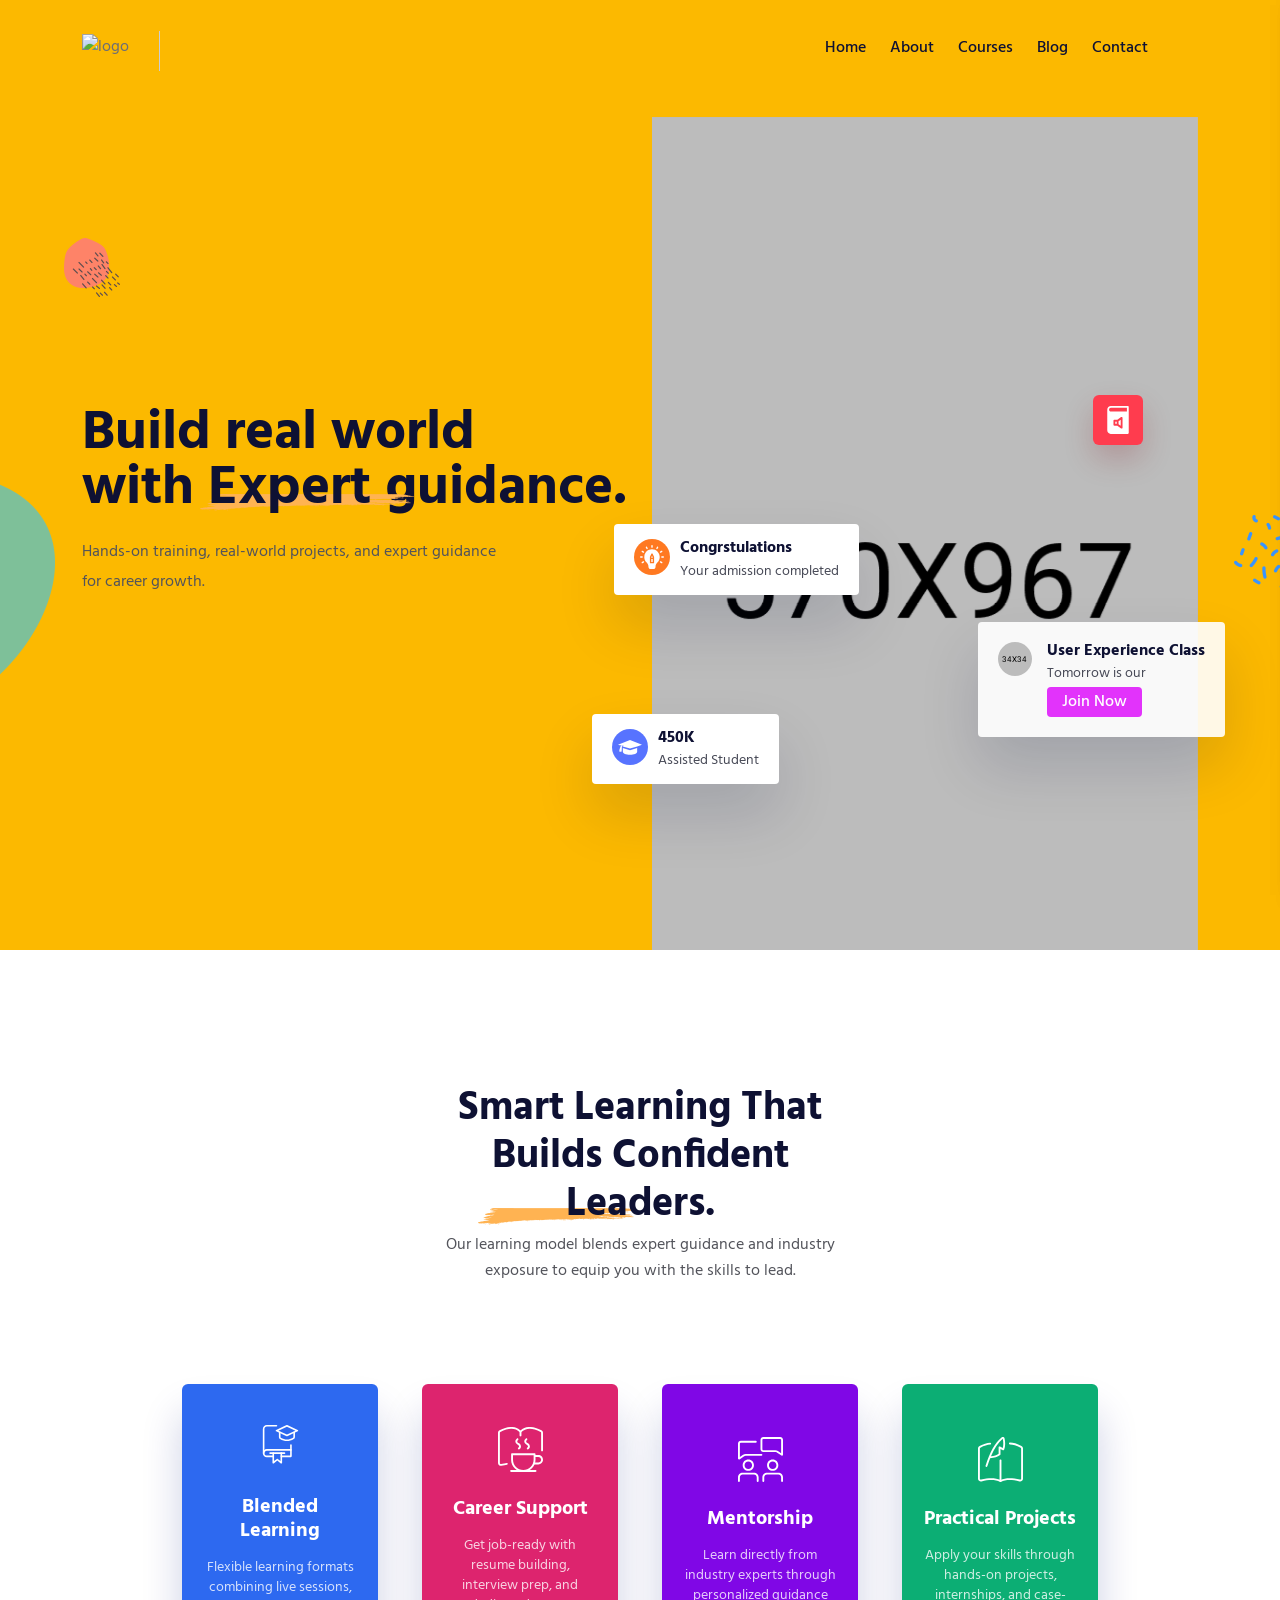
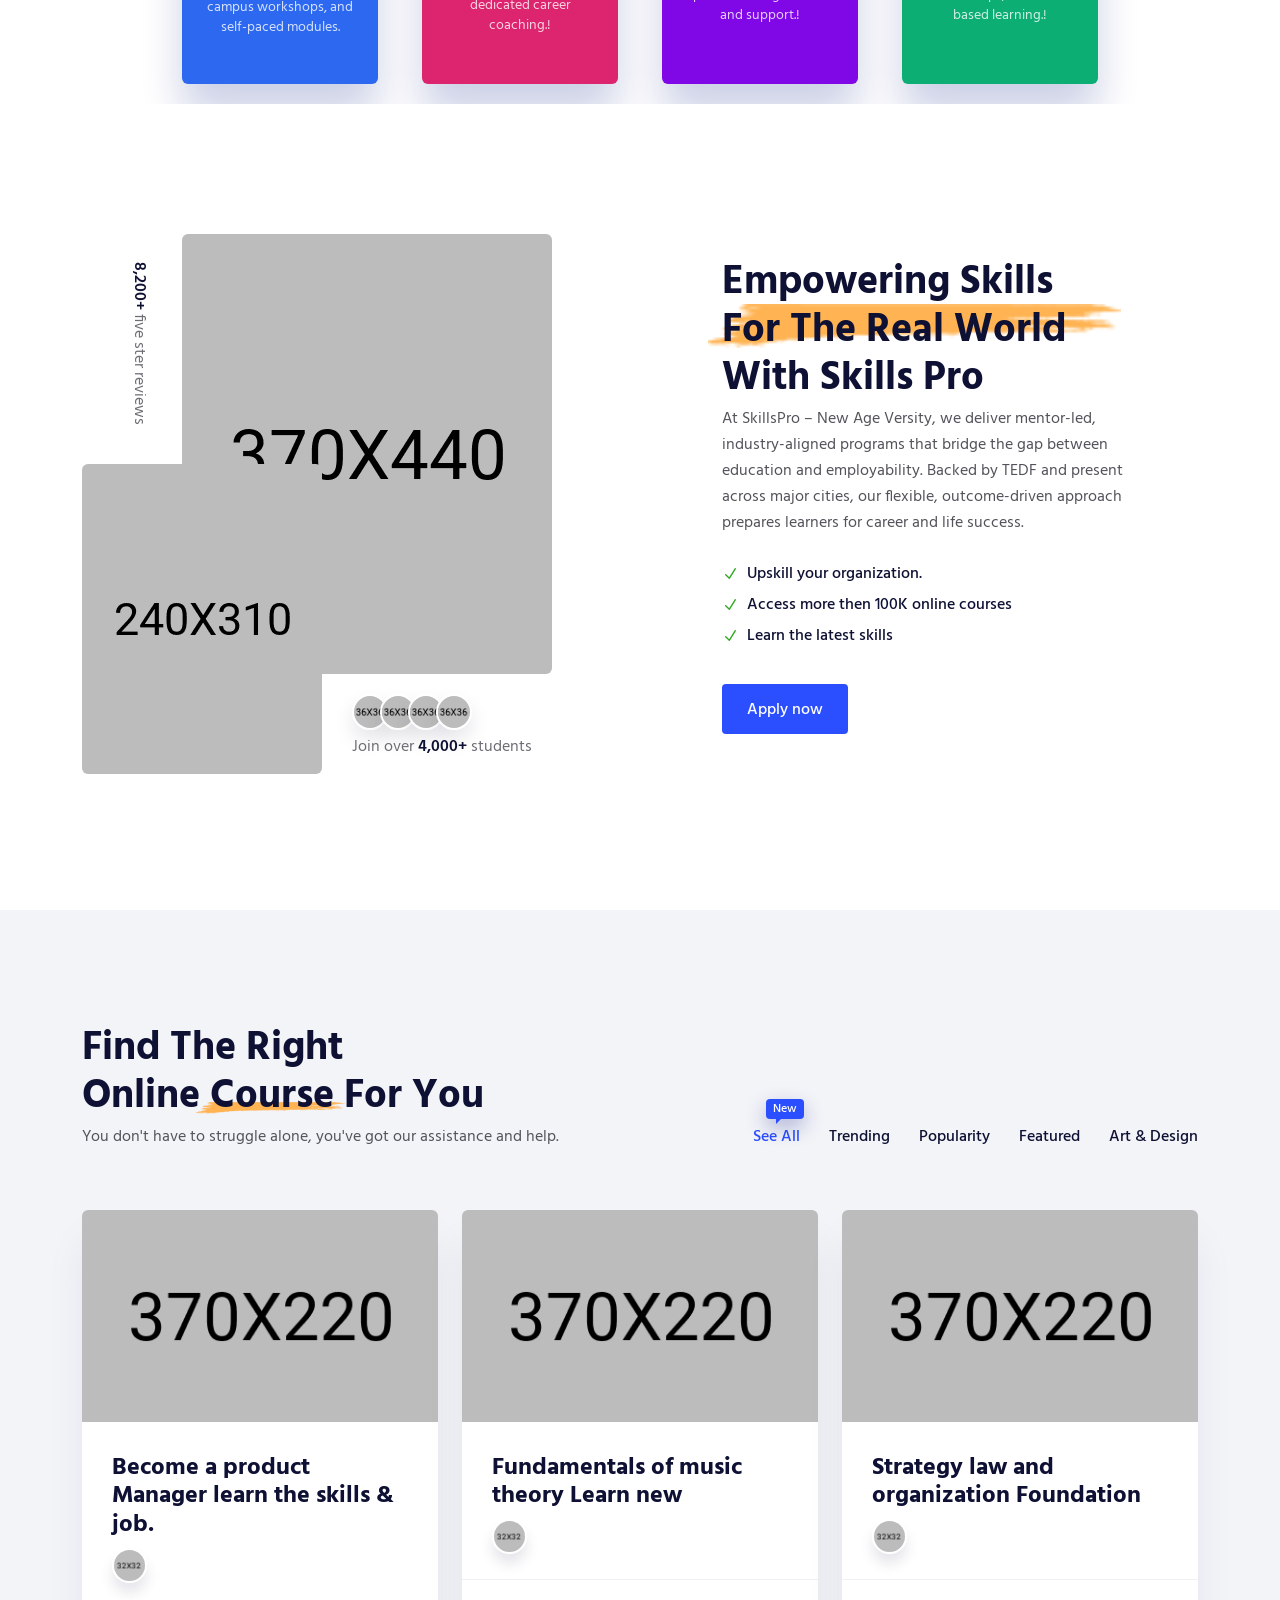
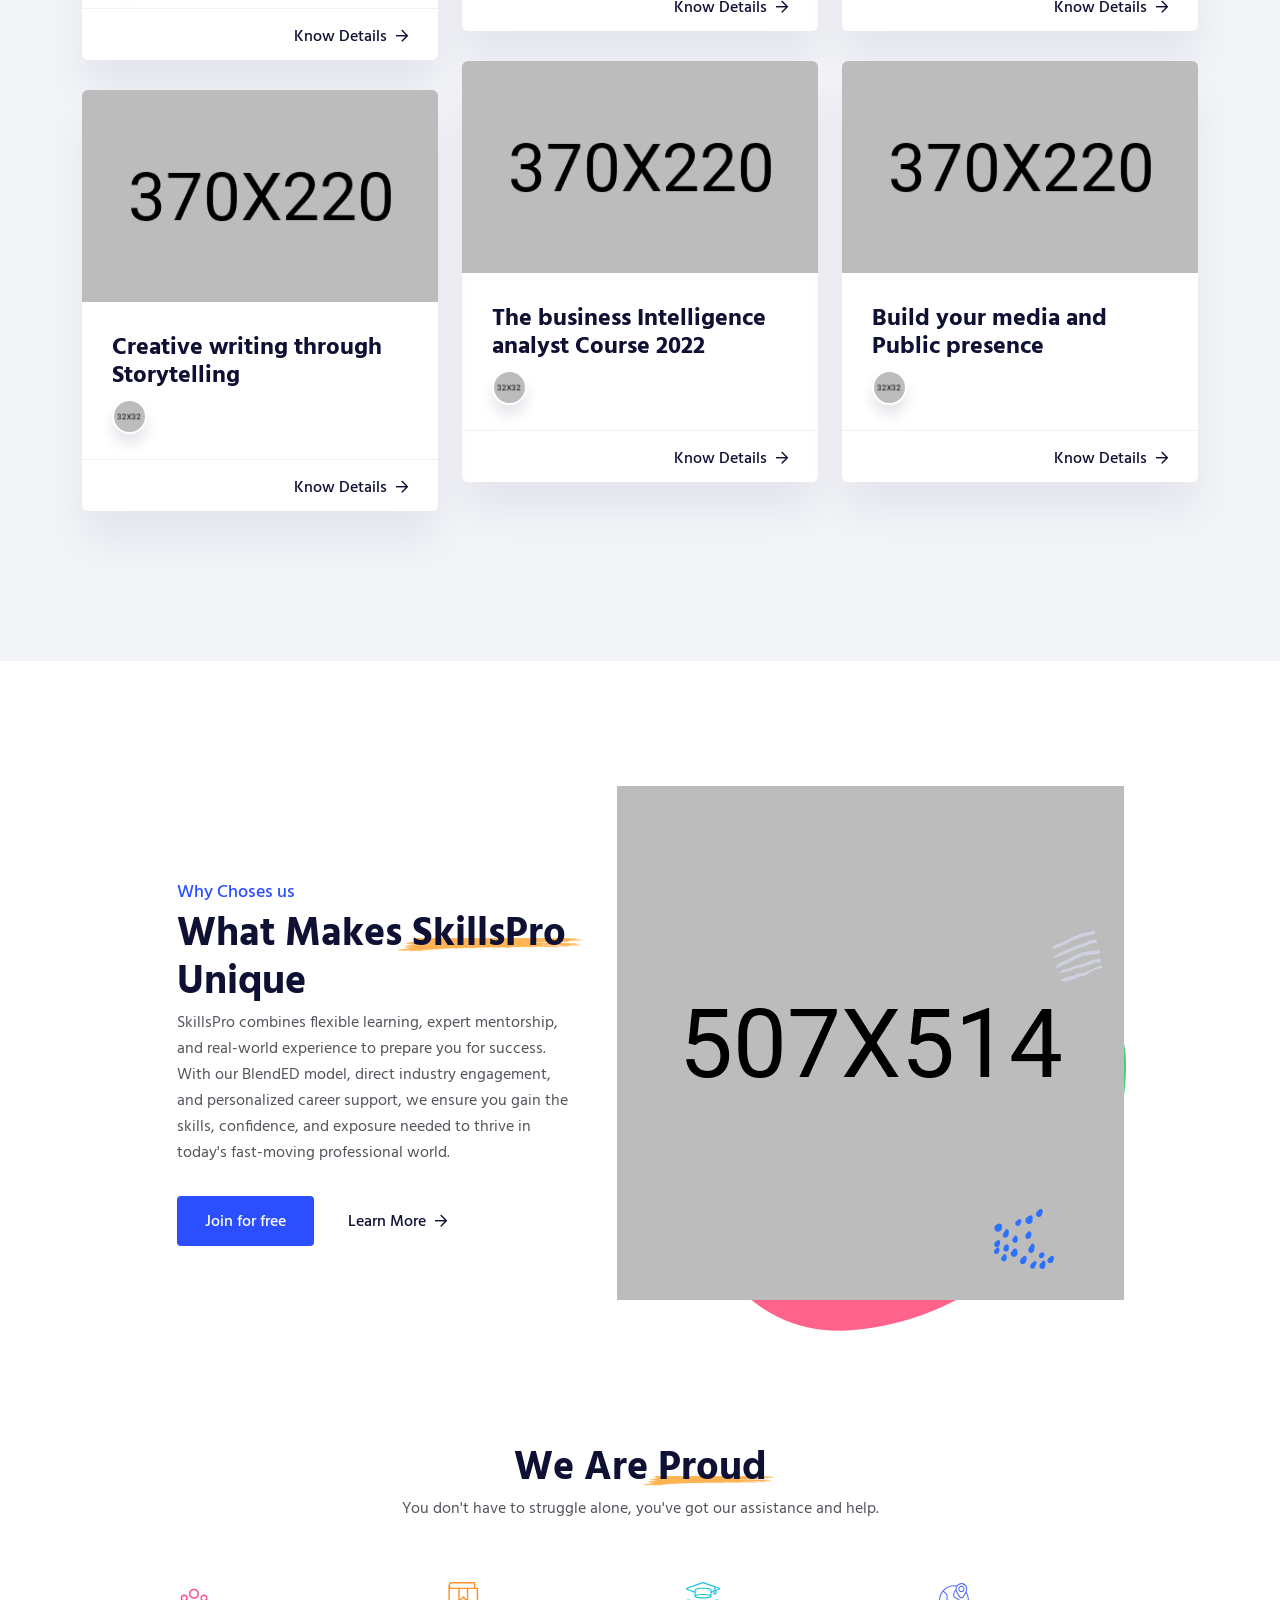
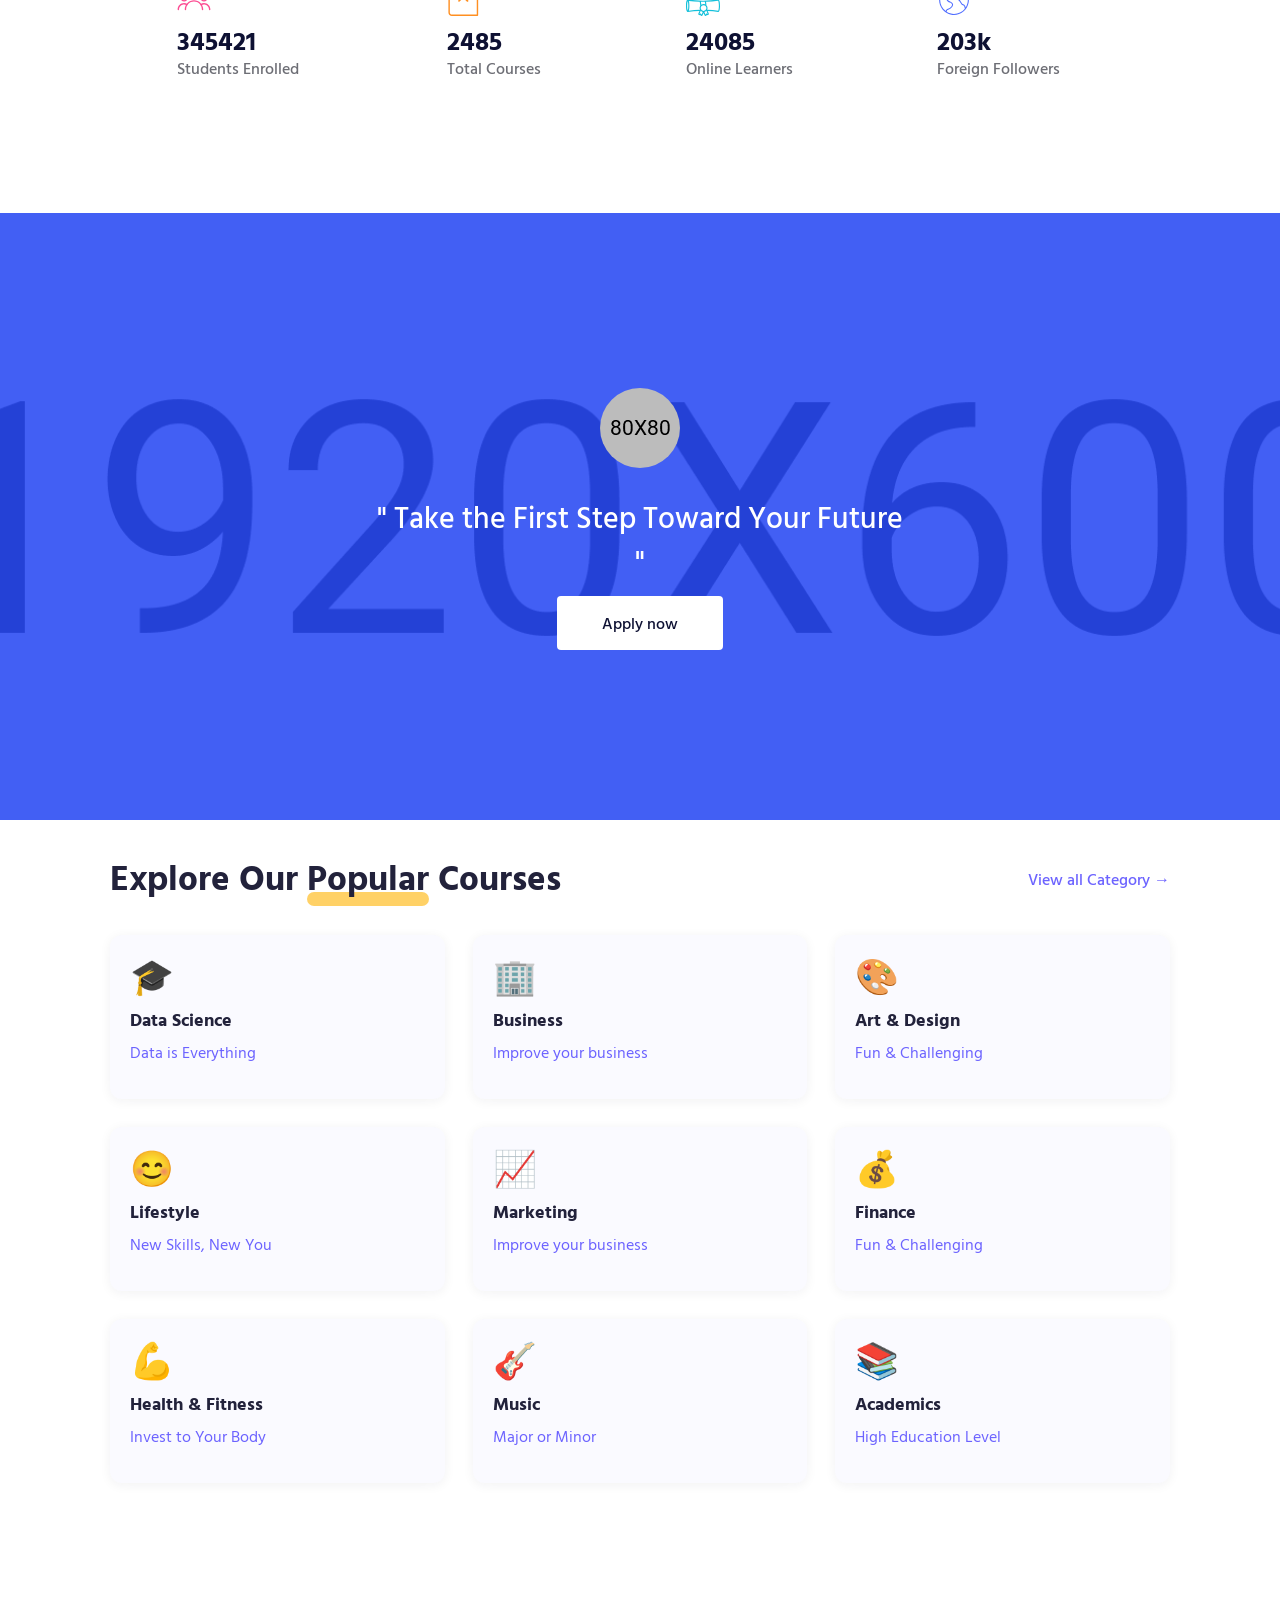
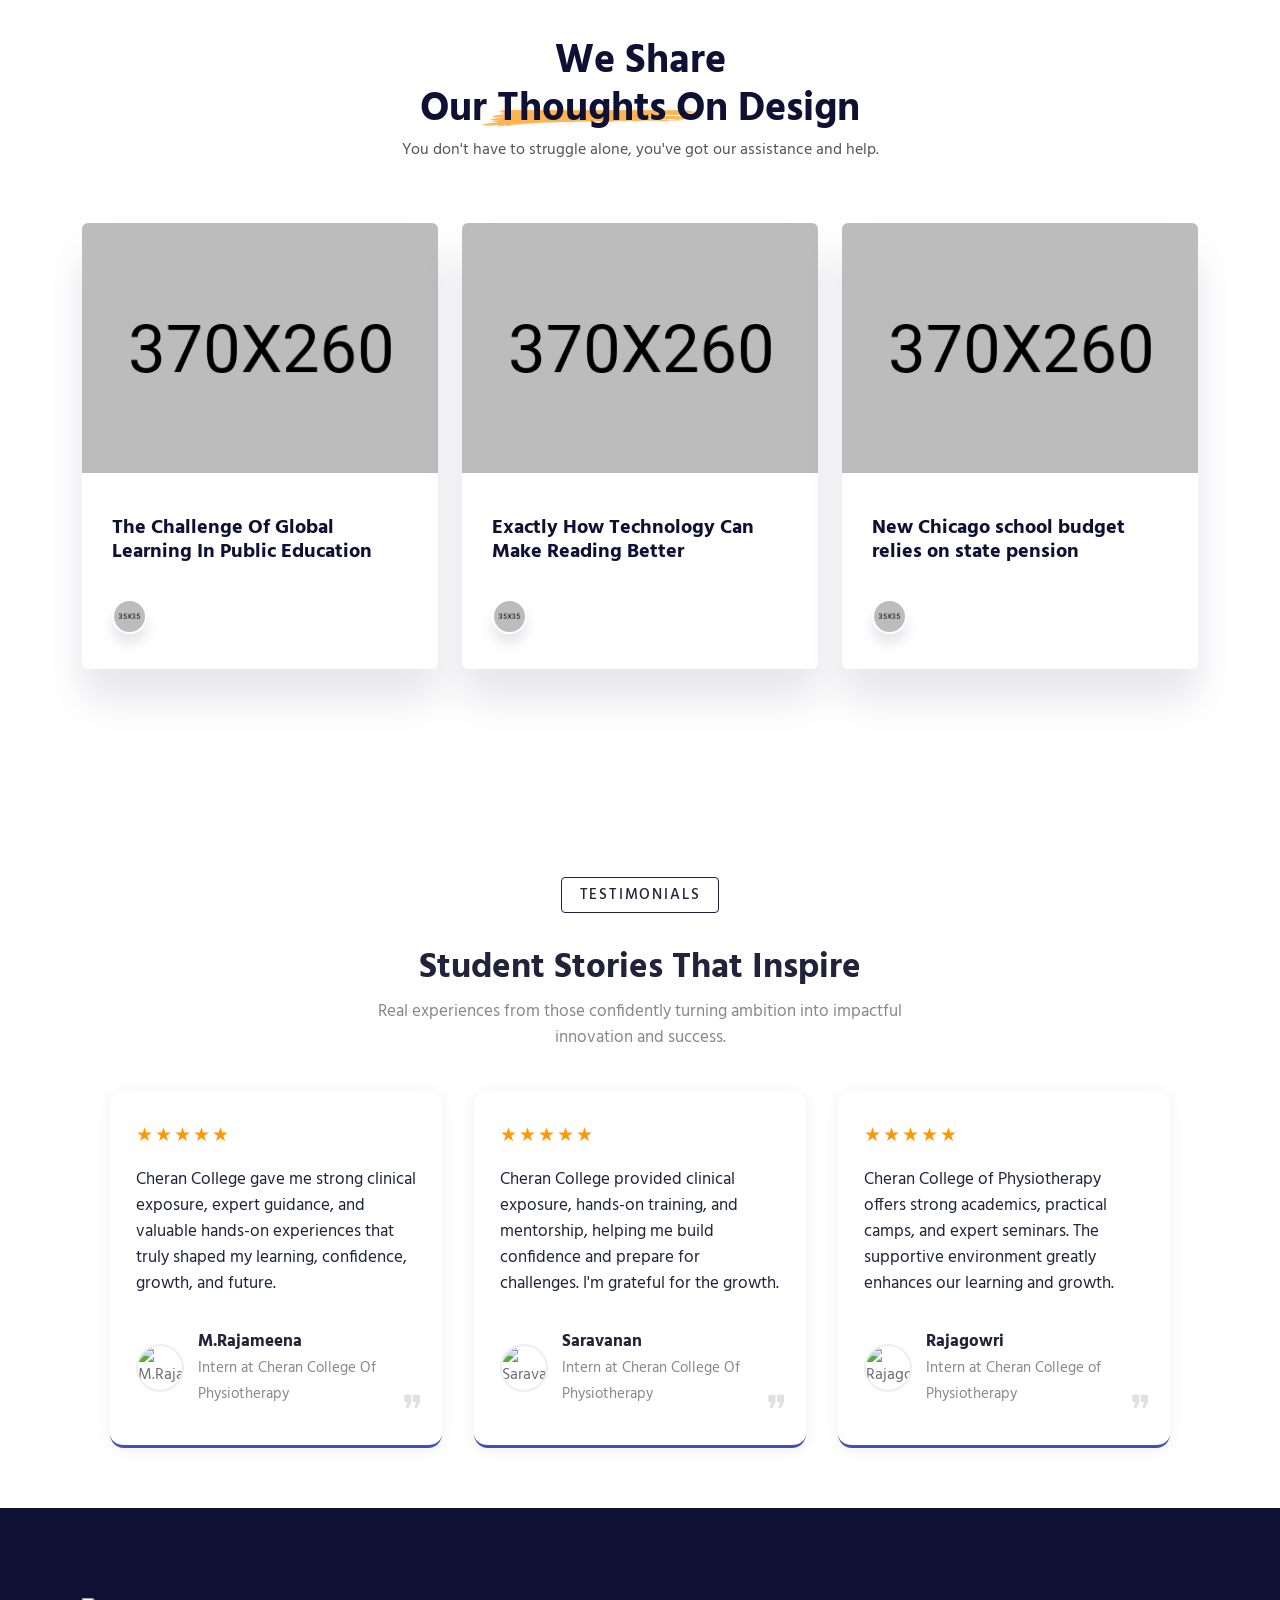
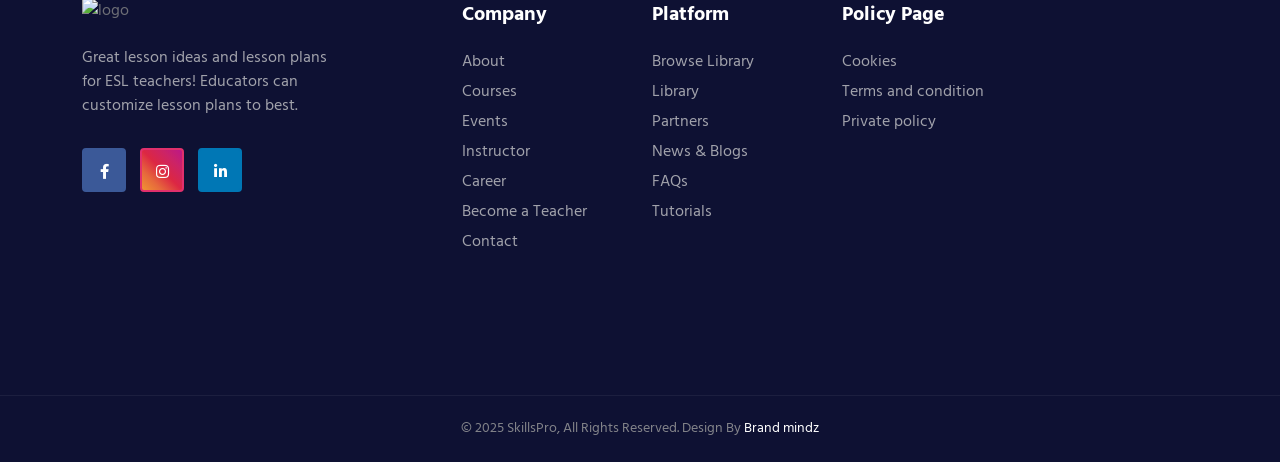
==== commit 0518cab6: "updated whole page" ====
--- a/index-2.html
+++ b/index-2.html
@@ -21,6 +21,8 @@
       <link rel="stylesheet" href="assets/css/elegantFont.css">
       <link rel="stylesheet" href="assets/css/default.css">
       <link rel="stylesheet" href="assets/css/style.css">
+      <link rel="stylesheet" href="pages/explore.css">
+      <link rel="stylesheet" href="pages/test.css">
    </head>
    <body>
       <!--[if lte IE 9]>
@@ -420,23 +422,23 @@
          <!-- services area start -->
          <section class="services__area pt-115 pb-40">
             <div class="container">
-               <div class="row">
-                  <div class="col-xxl-6 offset-xxl-3 col-xl-6 offset-xl-3">
+               <div class="row justify-content-center">
+                  <div class="col-xxl-6 col-xl-6 col-lg-8 col-md-10">
                      <div class="section__title-wrapper section-padding mb-60 text-center">
                         <h2 class="section__title">Smart learning that <span class="yellow-bg">builds confident leaders. <img src="assets/img/shape/yellow-bg-2.png" alt=""></span></h2>
                         <p>Our learning model blends expert guidance and industry exposure to equip you with the skills to lead.</p>
                      </div>
                   </div>
                </div>
-               <div class="row">
+               <div class="row justify-content-center">
                   <div class="col-xxl-3 col-xl-3 col-lg-3 col-md-6 col-sm-6">
                      <div class="services__item blue-bg-4 mb-30">
                         <div class="services__icon">
-                           <svg viewBox="0 0 24 24"><path d="m16 10c-1.431 0-2.861-.424-4.283-1.271-.442-.264-.717-.756-.717-1.286v-2.943c0-.276.224-.5.5-.5s.5.224.5.5v2.943c0 .176.09.343.229.426 2.538 1.514 5.004 1.514 7.541 0 .14-.083.23-.25.23-.426v-2.943c0-.276.224-.5.5-.5s.5.224.5.5v2.943c0 .529-.275 1.021-.718 1.285-1.421.848-2.851 1.272-4.282 1.272z"/><path d="m16 7c-.071 0-.143-.016-.209-.046l-6.5-3c-.178-.082-.291-.259-.291-.454s.113-.372.291-.454l6.5-3c.133-.061.286-.061.419 0l6.5 3c.177.082.29.259.29.454s-.113.372-.291.454l-6.5 3c-.066.03-.138.046-.209.046zm-5.307-3.5 5.307 2.449 5.307-2.449-5.307-2.449z"/><path d="m1.5 18c-.276 0-.5-.224-.5-.5v-15c0-1.379 1.122-2.5 2.5-2.5h6c.276 0 .5.224.5.5s-.224.5-.5.5h-6c-.827 0-1.5.673-1.5 1.5v15c0 .276-.224.5-.5.5z"/><path d="m7.5 20h-4c-1.378 0-2.5-1.121-2.5-2.5s1.122-2.5 2.5-2.5h14.5v-2.5c0-.276.224-.5.5-.5s.5.224.5.5v3c0 .276-.224.5-.5.5h-15c-.827 0-1.5.673-1.5 1.5s.673 1.5 1.5 1.5h4c.276 0 .5.224.5.5s-.224.5-.5.5z"/><path d="m18.5 20h-6c-.276 0-.5-.224-.5-.5s.224-.5.5-.5h5.5v-3.5c0-.276.224-.5.5-.5s.5.224.5.5v4c0 .276-.224.5-.5.5z"/><path d="m12.5 24c-.111 0-.222-.037-.313-.109l-2.187-1.75-2.188 1.75c-.15.12-.355.143-.529.06-.173-.084-.283-.259-.283-.451v-6c0-.276.224-.5.5-.5s.5.224.5.5v4.96l1.688-1.351c.183-.146.442-.146.625 0l1.687 1.351v-4.96c0-.276.224-.5.5-.5s.5.224.5.5v6c0 .192-.11.367-.283.45-.069.033-.143.05-.217.05z"/><path d="m14.5 18h-9c-.276 0-.5-.224-.5-.5s.224-.5.5-.5h9c.276 0 .5.224.5.5s-.224.5-.5.5z"/></svg>
+                           <svg viewBox="0 0 24 28"><path d="m16 10c-1.431 0-2.861-.424-4.283-1.271-.442-.264-.717-.756-.717-1.286v-2.943c0-.276.224-.5.5-.5s.5.224.5.5v2.943c0 .176.09.343.229.426 2.538 1.514 5.004 1.514 7.541 0 .14-.083.23-.25.23-.426v-2.943c0-.276.224-.5.5-.5s.5.224.5.5v2.943c0 .529-.275 1.021-.718 1.285-1.421.848-2.851 1.272-4.282 1.272z"/><path d="m16 7c-.071 0-.143-.016-.209-.046l-6.5-3c-.178-.082-.291-.259-.291-.454s.113-.372.291-.454l6.5-3c.133-.061.286-.061.419 0l6.5 3c.177.082.29.259.29.454s-.113.372-.291.454l-6.5 3c-.066.03-.138.046-.209.046zm-5.307-3.5 5.307 2.449 5.307-2.449-5.307-2.449z"/><path d="m1.5 18c-.276 0-.5-.224-.5-.5v-15c0-1.379 1.122-2.5 2.5-2.5h6c.276 0 .5.224.5.5s-.224.5-.5.5h-6c-.827 0-1.5.673-1.5 1.5v15c0 .276-.224.5-.5.5z"/><path d="m7.5 20h-4c-1.378 0-2.5-1.121-2.5-2.5s1.122-2.5 2.5-2.5h14.5v-2.5c0-.276.224-.5.5-.5s.5.224.5.5v3c0 .276-.224.5-.5.5h-15c-.827 0-1.5.673-1.5 1.5s.673 1.5 1.5 1.5h4c.276 0 .5.224.5.5s-.224.5-.5.5z"/><path d="m18.5 20h-6c-.276 0-.5-.224-.5-.5s.224-.5.5-.5h5.5v-3.5c0-.276.224-.5.5-.5s.5.224.5.5v4c0 .276-.224.5-.5.5z"/><path d="m12.5 24c-.111 0-.222-.037-.313-.109l-2.187-1.75-2.188 1.75c-.15.12-.355.143-.529.06-.173-.084-.283-.259-.283-.451v-6c0-.276.224-.5.5-.5s.5.224.5.5v4.96l1.688-1.351c.183-.146.442-.146.625 0l1.687 1.351v-4.96c0-.276.224-.5.5-.5s.5.224.5.5v6c0 .192-.11.367-.283.45-.069.033-.143.05-.217.05z"/><path d="m14.5 18h-9c-.276 0-.5-.224-.5-.5s.224-.5.5-.5h9c.276 0 .5.224.5.5s-.224.5-.5.5z"/></svg>
                         </div>
                         <div class="services__content">
-                           <h3 class="services__title">Blended Learning<br></h3>
-                           <p>Flexible learning formats combining live sessions, campus workshops, and self-paced modules.!</p>
+                           <h3 class="services__title">Blended Learning</h3>
+                           <p>Flexible learning formats combining live sessions, campus workshops, and self-paced modules.</p>
                         </div>
                      </div>
                   </div>
@@ -536,7 +538,7 @@
                               <li class="d-flex align-items-center"> <i class="icon_check"></i> Learn the latest skills</li>
                            </ul>
                         </div>
-<button class="e-btn e-btn-blue" onclick="openApplicationForm()">Apply Now</button>
+                        <button class="e-btn e-btn-blue" onclick="openApplicationForm()">Apply Now</button>
                      </div>
                   </div>
                </div>
@@ -577,32 +579,33 @@
                               <img src="assets/img/course/course-1.jpg" alt="">
                            </a>
                            <div class="course__tag">
-                              <a href="#">Art & Design</a>
-                           </div>
-                        </div>
-                        <div class="course__content">
-                           <div class="course__meta d-flex align-items-center justify-content-between">
+                              <!-- <a href="#">Art & Design</a> -->
+                           </div>
+                        </div>
+                        <div class="course__content"> 
+                        <div class="course__meta d-flex align-items-center justify-content-between">
+                          
                               <div class="course__lesson">
-                                 <span><i class="far fa-book-alt"></i>43 Lesson</span>
+                                 <!-- <span><i class="far fa-book-alt"></i>43 Lesson</span> -->
                               </div>
                               <div class="course__rating">
-                                 <span><i class="icon_star"></i>4.5 (44)</span>
-                              </div>
-                           </div>
-                           <h3 class="course__title"><a href="course-grid.html">Become a product Manager learn the skills & job.</a></h3>
+                                 <!-- <span><i class="icon_star"></i>4.5 (44)</span> -->
+                              </div>
+                           </div>
+                           <h3 class="course__title"><a href="">Become a product Manager learn the skills & job.</a></h3>
                            <div class="course__teacher d-flex align-items-center">
                               <div class="course__teacher-thumb mr-15">
                                  <img src="assets/img/course/teacher/teacher-1.jpg" alt="">
                               </div>
-                              <h6><a href="">Jim Séchen</a></h6>
+                              <!-- <h6><a href="">Jim Séchen</a></h6> -->
                            </div>
                         </div>
                         <div class="course__more d-flex justify-content-between align-items-center">
                            <div class="course__status">
-                              <span>Free</span>
+                              <!-- <span>Free</span> -->
                            </div>
                            <div class="course__btn">
-                              <a href="course-grid.html" class="link-btn">
+                              <a href="" class="link-btn">
                                  Know Details
                                  <i class="far fa-arrow-right"></i>
                                  <i class="far fa-arrow-right"></i>
@@ -614,37 +617,37 @@
                   <div class="col-xxl-4 col-xl-4 col-lg-4 col-md-6 grid-item cat2 cat3 cat4">
                      <div class="course__item white-bg mb-30 fix">
                         <div class="course__thumb w-img p-relative fix">
-                           <a href="course-grid.html">
+                           <a href="">
                               <img src="assets/img/course/course-2.jpg" alt="">
                            </a>
                            <div class="course__tag">
-                              <a href="#" class="sky-blue">Mechanical</a>
+                              <!-- <a href="#" class="sky-blue">Mechanical</a> -->
                            </div>
                         </div>
                         <div class="course__content">
                            <div class="course__meta d-flex align-items-center justify-content-between">
                               <div class="course__lesson">
-                                 <span><i class="far fa-book-alt"></i>72 Lesson</span>
+                                 <!-- <span><i class="far fa-book-alt"></i>72 Lesson</span> -->
                               </div>
                               <div class="course__rating">
-                                 <span><i class="icon_star"></i>4.5 (44)</span>
-                              </div>
-                           </div>
-                           <h3 class="course__title"><a href="course-grid.html">Fundamentals of music theory Learn new</a></h3>
+                                 <!-- <span><i class="icon_star"></i>4.5 (44)</span> -->
+                              </div>
+                           </div>
+                           <h3 class="course__title"><a href="">Fundamentals of music theory Learn new</a></h3>
                            <div class="course__teacher d-flex align-items-center">
                               <div class="course__teacher-thumb mr-15">
                                  <img src="assets/img/course/teacher/teacher-2.jpg" alt="">
                               </div>
-                              <h6><a href="">Barry Tone</a></h6>
+                              <!-- <h6><a href="">Barry Tone</a></h6> -->
                            </div>
                         </div>
                         <div class="course__more d-flex justify-content-between align-items-center">
                            <div class="course__status d-flex align-items-center">
-                              <span class="sky-blue">$32.00</span>
-                              <span class="old-price">$68.00</span>
+                              <!-- <span class="sky-blue">$32.00</span>
+                              <span class="old-price">$68.00</span> -->
                            </div>
                            <div class="course__btn">
-                              <a href="course-grid.html" class="link-btn">
+                              <a href="" class="link-btn">
                                  Know Details
                                  <i class="far fa-arrow-right"></i>
                                  <i class="far fa-arrow-right"></i>
@@ -656,37 +659,37 @@
                   <div class="col-xxl-4 col-xl-4 col-lg-4 col-md-6 grid-item cat3 cat4 cat3">
                      <div class="course__item white-bg mb-30 fix">
                         <div class="course__thumb w-img p-relative fix">
-                           <a href="course-grid.html">
+                           <a href="">
                               <img src="assets/img/course/course-3.jpg" alt="">
                            </a>
                            <div class="course__tag">
-                              <a href="#" class="green">Development</a>
+                              <!-- <a href="#" class="green">Development</a> -->
                            </div>
                         </div>
                         <div class="course__content">
                            <div class="course__meta d-flex align-items-center justify-content-between">
                               <div class="course__lesson">
-                                 <span><i class="far fa-book-alt"></i>14 Lesson</span>
+                                 <!-- <span><i class="far fa-book-alt"></i>14 Lesson</span> -->
                               </div>
                               <div class="course__rating">
-                                 <span><i class="icon_star"></i>3.5 (55)</span>
-                              </div>
-                           </div>
-                           <h3 class="course__title"><a href="course-grid.html">Strategy law and organization Foundation</a></h3>
+                                 <!-- <span><i class="icon_star"></i>3.5 (55)</span> -->
+                              </div>
+                           </div>
+                           <h3 class="course__title"><a href="">Strategy law and organization Foundation</a></h3>
                            <div class="course__teacher d-flex align-items-center">
                               <div class="course__teacher-thumb mr-15">
                                  <img src="assets/img/course/teacher/teacher-3.jpg" alt="">
                               </div>
-                              <h6><a href="">Elon Gated</a></h6>
+                              <!-- <h6><a href="">Elon Gated</a></h6> -->
                            </div>
                         </div>
                         <div class="course__more d-flex justify-content-between align-items-center">
                            <div class="course__status d-flex align-items-center">
-                              <span class="green">$46.00</span>
-                              <span class="old-price">$68.00</span>
+                              <!-- <span class="green">$46.00</span>
+                              <span class="old-price">$68.00</span> -->
                            </div>
                            <div class="course__btn">
-                              <a href="course-grid.html" class="link-btn">
+                              <a href="" class="link-btn">
                                  Know Details
                                  <i class="far fa-arrow-right"></i>
                                  <i class="far fa-arrow-right"></i>
@@ -698,37 +701,37 @@
                   <div class="col-xxl-4 col-xl-4 col-lg-4 col-md-6 grid-item cat4 cat1 cat3">
                      <div class="course__item white-bg mb-30 fix">
                         <div class="course__thumb w-img p-relative fix">
-                           <a href="course-grid.html">
+                           <a href="">
                               <img src="assets/img/course/course-4.jpg" alt="">
                            </a>
                            <div class="course__tag">
-                              <a href="#" class="blue">Marketing</a>
+                              <!-- <a href="#" class="blue">Marketing</a> -->
                            </div>
                         </div>
                         <div class="course__content">
                            <div class="course__meta d-flex align-items-center justify-content-between">
                               <div class="course__lesson">
-                                 <span><i class="far fa-book-alt"></i>22 Lesson</span>
+                                 <!-- <span><i class="far fa-book-alt"></i>22 Lesson</span> -->
                               </div>
                               <div class="course__rating">
-                                 <span><i class="icon_star"></i>4.5 (42)</span>
-                              </div>
-                           </div>
-                           <h3 class="course__title"><a href="course-grid.html">The business Intelligence analyst Course 2022</a></h3>
+                                 <!-- <span><i class="icon_star"></i>4.5 (42)</span> -->
+                              </div>
+                           </div>
+                           <h3 class="course__title"><a href="">The business Intelligence analyst Course 2022</a></h3>
                            <div class="course__teacher d-flex align-items-center">
                               <div class="course__teacher-thumb mr-15">
                                  <img src="assets/img/course/teacher/teacher-4.jpg" alt="">
                               </div>
-                              <h6><a href="">Eleanor Fant</a></h6>
+                              <!-- <h6><a href="">Eleanor Fant</a></h6> -->
                            </div>
                         </div>
                         <div class="course__more d-flex justify-content-between align-items-center">
                            <div class="course__status d-flex align-items-center">
-                              <span class="blue">$62.00</span>
-                              <span class="old-price">$97.00</span>
+                              <!-- <span class="blue">$62.00</span>
+                              <span class="old-price">$97.00</span> -->
                            </div>
                            <div class="course__btn">
-                              <a href="course-grid.html" class="link-btn">
+                              <a href="" class="link-btn">
                                  Know Details
                                  <i class="far fa-arrow-right"></i>
                                  <i class="far fa-arrow-right"></i>
@@ -740,37 +743,37 @@
                   <div class="col-xxl-4 col-xl-4 col-lg-4 col-md-6 grid-item cat1 cat2 cat4">
                      <div class="course__item white-bg mb-30 fix">
                         <div class="course__thumb w-img p-relative fix">
-                           <a href="course-grid.html">
+                           <a href="">
                               <img src="assets/img/course/course-5.jpg" alt="">
                            </a>
                            <div class="course__tag">
-                              <a href="#" class="orange">Audio & Music</a>
+                              <!-- <a href="#" class="orange">Audio & Music</a> -->
                            </div>
                         </div>
                         <div class="course__content">
                            <div class="course__meta d-flex align-items-center justify-content-between">
                               <div class="course__lesson">
-                                 <span><i class="far fa-book-alt"></i>18 Lesson</span>
+                                 <!-- <span><i class="far fa-book-alt"></i>18 Lesson</span> -->
                               </div>
                               <div class="course__rating">
-                                 <span><i class="icon_star"></i>4.5 (37)</span>
-                              </div>
-                           </div>
-                           <h3 class="course__title"><a href="course-grid.html">Build your media and Public presence</a></h3>
+                                 <!-- <span><i class="icon_star"></i>4.5 (37)</span> -->
+                              </div>
+                           </div>
+                           <h3 class="course__title"><a href="">Build your media and Public presence</a></h3>
                            <div class="course__teacher d-flex align-items-center">
                               <div class="course__teacher-thumb mr-15">
                                  <img src="assets/img/course/teacher/teacher-5.jpg" alt="">
                               </div>
-                              <h6><a href="">Pelican Steve</a></h6>
+                              <!-- <h6><a href="">Pelican Steve</a></h6> -->
                            </div>
                         </div>
                         <div class="course__more d-flex justify-content-between align-items-center">
                            <div class="course__status d-flex align-items-center">
-                              <span class="orange">$62.00</span>
-                              <span class="old-price">$97.00</span>
+                              <!-- <span class="orange">$62.00</span>
+                              <span class="old-price">$97.00</span> -->
                            </div>
                            <div class="course__btn">
-                              <a href="course-grid.html" class="link-btn">
+                              <a href="" class="link-btn">
                                  Know Details
                                  <i class="far fa-arrow-right"></i>
                                  <i class="far fa-arrow-right"></i>
@@ -782,37 +785,37 @@
                   <div class="col-xxl-4 col-xl-4 col-lg-4 col-md-6 grid-item cat2 cat3">
                      <div class="course__item white-bg mb-30 fix">
                         <div class="course__thumb w-img p-relative fix">
-                           <a href="course-grid.html">
+                           <a href="">
                               <img src="assets/img/course/course-6.jpg" alt="">
                            </a>
                            <div class="course__tag">
-                              <a href="#" class="pink">UX Design</a>
+                              <!-- <a href="#" class="pink">UX Design</a> -->
                            </div>
                         </div>
                         <div class="course__content">
                            <div class="course__meta d-flex align-items-center justify-content-between">
                               <div class="course__lesson">
-                                 <span><i class="far fa-book-alt"></i>13 Lesson</span>
+                                 <!-- <span><i class="far fa-book-alt"></i>13 Lesson</span> -->
                               </div>
                               <div class="course__rating">
-                                 <span><i class="icon_star"></i>4.5 (72)</span>
-                              </div>
-                           </div>
-                           <h3 class="course__title"><a href="course-grid.html">Creative writing through Storytelling</a></h3>
+                                 <!-- <span><i class="icon_star"></i>4.5 (72)</span> -->
+                              </div>
+                           </div>
+                           <h3 class="course__title"><a href="">Creative writing through Storytelling</a></h3>
                            <div class="course__teacher d-flex align-items-center">
                               <div class="course__teacher-thumb mr-15">
                                  <img src="assets/img/course/teacher/teacher-6.jpg" alt="">
                               </div>
-                              <h6><a href="">Shahnewaz Sakil</a></h6>
+                              <!-- <h6><a href="">Shahnewaz Sakil</a></h6> -->
                            </div>
                         </div>
                         <div class="course__more d-flex justify-content-between align-items-center">
                            <div class="course__status d-flex align-items-center">
-                              <span class="pink">$46.00</span>
-                              <span class="old-price">$72.00</span>
+                              <!-- <span class="pink">$46.00</span>
+                              <span class="old-price">$72.00</span> -->
                            </div>
                            <div class="course__btn">
-                              <a href="course-grid.html" class="link-btn">
+                              <a href="" class="link-btn">
                                  Know Details
                                  <i class="far fa-arrow-right"></i>
                                  <i class="far fa-arrow-right"></i>
@@ -874,7 +877,7 @@
                         <div class="section__title-wrapper mb-30">
                            <span class="section__sub-title">Why Choses us</span>
                            <h2 class="section__title">What Makes <span class="yellow-bg yellow-bg-big"> SkillsPro <img src="assets/img/shape/yellow-bg.png" alt=""></span> Unique</h2>
-                           <p>SkillsPro combines flexible learning, expert mentorship, and real-world experience to prepare you for success. With our BlendED model, direct industry engagement, and personalized career support, we ensure you gain the skills, confidence, and exposure needed to thrive in today’s fast-moving professional world.
+                           <p>SkillsPro combines flexible learning, expert mentorship, and real-world experience to prepare you for success. With our BlendED model, direct industry engagement, and personalized career support, we ensure you gain the skills, confidence, and exposure needed to thrive in today's fast-moving professional world.
                            </p>
                         </div>
                         <div class="why__btn">
@@ -1002,6 +1005,7 @@
    </div>
 </section>
 <!-- testimonial area end -->
+ 
 
 <!-- Application Form Modal -->
 <div id="enrollmentModal" class="modal">
@@ -1184,7 +1188,7 @@
                               <img src="assets/img/testimonial/testi-1.jpg" alt="">
                            </div>
                            <div class="testimonial__content">
-                              <p>“ Barmy loo sloshed porkiesdo with me down the pub say bubble and squeak. ”</p>
+                              <p>" Barmy loo sloshed porkiesdo with me down the pub say bubble and squeak. "</p>
    
                               <div class="testimonial__info">
                                  <h4>Jason Response</h4>
@@ -1197,7 +1201,7 @@
                               <img src="assets/img/testimonial/testi-1.jpg" alt="">
                            </div>
                            <div class="testimonial__content">
-                              <p>“ Barmy loo sloshed porkiesdo with me down the pub say bubble and squeak. ”</p>
+                              <p>" Barmy loo sloshed porkiesdo with me down the pub say bubble and squeak. "</p>
    
                               <div class="testimonial__info">
                                  <h4>Jason Response</h4>
@@ -1213,117 +1217,236 @@
             </div>
          </section>
          testimonial area end -->
-
-         <!-- blog area start -->
-         <section class="blog__area pt-115 pb-130">
-            <div class="container">
-               <div class="row">
-                  <div class="col-xxl-6 offset-xxl-3">
-                     <div class="section__title-wrapper text-center mb-60">
-                        <h2 class="section__title">We share <br>
-                           Our <span class="yellow-bg yellow-bg-big">thoughts <img src="assets/img/shape/yellow-bg.png" alt=""></span>on design</h2>
-                        <p>You don't have to struggle alone, you've got our assistance and help.</p>
-                     </div>
-                  </div>
-               </div>
-               <div class="row">
-                  <div class="col-xxl-4 col-xl-4 col-lg-4 col-md-6">
-                     <div class="blog__item white-bg mb-30 transition-3 fix">
-                        <div class="blog__thumb w-img fix">
-                           <a href="blog-details.html">
-                              <img src="assets/img/blog/blog-1.jpg" alt="">
-                           </a>
-                        </div>
-                        <div class="blog__content">
-                           <div class="blog__tag">
-                              <a href="#">Art & Design</a>
-                           </div>
-                           <h3 class="blog__title"><a href="blog-details.html">The Challenge Of Global Learning In Public Education</a></h3>
-
-                           <div class="blog__meta d-flex align-items-center justify-content-between">
-                              <div class="blog__author d-flex align-items-center">
-                                 <div class="blog__author-thumb mr-10">
-                                    <img src="assets/img/blog/author/author-1.jpg" alt="">
-                                 </div>
-                                 <div class="blog__author-info">
-                                    <h5>Jim Séchen</h5>
-                                 </div>
-                              </div>
-                              <div class="blog__date d-flex align-items-center">
-                                 <i class="fal fa-clock"></i>
-                                 <span>April 02, 2022</span>
-                              </div>
-                           </div>
-                        </div>
-                     </div>
-                  </div>
-                  <div class="col-xxl-4 col-xl-4 col-lg-4 col-md-6">
-                     <div class="blog__item white-bg mb-30 transition-3 fix">
-                        <div class="blog__thumb w-img fix">
-                           <a href="blog-details.html">
-                              <img src="assets/img/blog/blog-2.jpg" alt="">
-                           </a>
-                        </div>
-                        <div class="blog__content">
-                           <div class="blog__tag">
-                              <a href="#" class="purple">Marketing</a>
-                           </div>
-                           <h3 class="blog__title"><a href="blog-details.html">Exactly How Technology Can Make Reading Better</a></h3>
-
-                           <div class="blog__meta d-flex align-items-center justify-content-between">
-                              <div class="blog__author d-flex align-items-center">
-                                 <div class="blog__author-thumb mr-10">
-                                    <img src="assets/img/blog/author/author-2.jpg" alt="">
-                                 </div>
-                                 <div class="blog__author-info">
-                                    <h5>Barry Tone</h5>
-                                 </div>
-                              </div>
-                              <div class="blog__date d-flex align-items-center">
-                                 <i class="fal fa-clock"></i>
-                                 <span>July 02, 2022</span>
-                              </div>
-                           </div>
-                        </div>
-                     </div>
-                  </div>
-                  <div class="col-xxl-4 col-xl-4 col-lg-4 col-md-6">
-                     <div class="blog__item white-bg mb-30 transition-3 fix">
-                        <div class="blog__thumb w-img fix">
-                           <a href="blog-details.html">
-                              <img src="assets/img/blog/blog-3.jpg" alt="">
-                           </a>
-                        </div>
-                        <div class="blog__content">
-                           <div class="blog__tag">
-                              <a href="#" class="pink">UX Design</a>
-                           </div>
-                           <h3 class="blog__title"><a href="blog-details.html">New Chicago school budget relies on state pension</a></h3>
-
-                           <div class="blog__meta d-flex align-items-center justify-content-between">
-                              <div class="blog__author d-flex align-items-center">
-                                 <div class="blog__author-thumb mr-10">
-                                    <img src="assets/img/blog/author/author-3.jpg" alt="">
-                                 </div>
-                                 <div class="blog__author-info">
-                                    <h5>Barry Tone</h5>
-                                 </div>
-                              </div>
-                              <div class="blog__date d-flex align-items-center">
-                                 <i class="fal fa-clock"></i>
-                                 <span>July 02, 2022</span>
-                              </div>
-                           </div>
-                        </div>
-                     </div>
-                  </div>
-               </div>
-            </div>
-         </section>
+         <section class="popular-courses-section">
+            <div class="popular-courses-header">
+              <h2>
+                Explore Our <span class="popular-highlight">Popular</span> Courses
+              </h2>
+              <a href="#" class="popular-view-all">View all Category &rarr;</a>
+            </div>
+            <div class="popular-courses-grid">
+              <div class="popular-course-card">
+                <div class="popular-icon">🎓</div>
+                <h3>Data Science</h3>
+                <p>Data is Everything</p>
+              </div>
+              <div class="popular-course-card">
+                <div class="popular-icon">🏢</div>
+                <h3>Business</h3>
+                <p>Improve your business</p>
+              </div>
+              <div class="popular-course-card">
+                <div class="popular-icon">🎨</div>
+                <h3>Art & Design</h3>
+                <p>Fun & Challenging</p>
+              </div>
+              <div class="popular-course-card">
+                <div class="popular-icon">😊</div>
+                <h3>Lifestyle</h3>
+                <p>New Skills, New You</p>
+              </div>
+              <div class="popular-course-card">
+                <div class="popular-icon">📈</div>
+                <h3>Marketing</h3>
+                <p>Improve your business</p>
+              </div>
+              <div class="popular-course-card">
+                <div class="popular-icon">💰</div>
+                <h3>Finance</h3>
+                <p>Fun & Challenging</p>
+              </div>
+              <div class="popular-course-card">
+                <div class="popular-icon">💪</div>
+                <h3>Health & Fitness</h3>
+                <p>Invest to Your Body</p>
+              </div>
+              <div class="popular-course-card">
+                <div class="popular-icon">🎸</div>
+                <h3>Music</h3>
+                <p>Major or Minor</p>
+              </div>
+              <div class="popular-course-card">
+                <div class="popular-icon">📚</div>
+                <h3>Academics</h3>
+                <p>High Education Level</p>
+              </div>
+            </div>
+          </section>
+
+                  <!-- blog area start -->
+<section class="blog__area pt-115 pb-130">
+   <div class="container">
+      <div class="coloumn">
+         <div class="col-xxl-6 offset-xxl-3">
+            <div class="section__title-wrapper text-center mb-60">
+               <h2 class="section__title">We share <br>
+                  Our <span class="yellow-bg yellow-bg-big">thoughts <img src="assets/img/shape/yellow-bg.png" alt=""></span>on design</h2>
+               <p>You don't have to struggle alone, you've got our assistance and help.</p>
+            </div>
+         </div>
+      </div>
+      <div class="blog__area">
+         <div class="row">
+            <div class="col-xxl-4 col-xl-4 col-lg-4 col-md-6 grid-item cat1 cat2 cat4" style="flex: 0 0 33.333%; max-width: 33.333%;">
+               <div class="blog__item white-bg mb-30 transition-3 fix">
+                  <div class="blog__thumb w-img fix">
+                     <a href="">
+                        <img src="assets/img/blog/blog-1.jpg" alt="">
+                     </a>
+                  </div>
+                  <div class="blog__content">
+                     <div class="blog__tag">
+                        <!-- <a href="#">Art & Design</a> -->
+                     </div>
+                     <h3 class="blog__title"><a href="">The Challenge Of Global Learning In Public Education</a></h3>
+
+                     <div class="blog__meta d-flex align-items-center justify-content-between">
+                        <div class="blog__author d-flex align-items-center">
+                           <div class="blog__author-thumb mr-10">
+                              <img src="assets/img/blog/author/author-1.jpg" alt="">
+                           </div>
+                           <!-- <div class="blog__author-info">
+                              <h5>Jim Séchen</h5>
+                           </div> -->
+                        </div>
+                        <!-- <div class="blog__date d-flex align-items-center">
+                           <i class="fal fa-clock"></i>
+                           <span>April 02, 2022</span>
+                        </div> -->
+                     </div>
+                  </div>
+               </div>
+            </div>
+            <div class="col-xxl-4 col-xl-4 col-lg-4 col-md-6" style="flex: 0 0 33.333%; max-width: 33.333%;">
+               <div class="blog__item white-bg mb-30 transition-3 fix">
+                  <div class="blog__thumb w-img fix">
+                     <a href="">
+                        <img src="assets/img/blog/blog-2.jpg" alt="">
+                     </a>
+                  </div>
+                  <div class="blog__content">
+                     <div class="blog__tag">
+                        <!-- <a href="#" class="purple">Marketing</a> -->
+                     </div>
+                     <h3 class="blog__title"><a href="">Exactly How Technology Can Make Reading Better</a></h3>
+
+                     <div class="blog__meta d-flex align-items-center justify-content-between">
+                        <div class="blog__author d-flex align-items-center">
+                           <div class="blog__author-thumb mr-10">
+                              <img src="assets/img/blog/author/author-2.jpg" alt="">
+                           </div>
+                           <!-- <div class="blog__author-info">
+                              <h5>Barry Tone</h5>
+                           </div> -->
+                        </div>
+                        <div class="blog__date d-flex align-items-center">
+                           <!-- <i class="fal fa-clock"></i>
+                           <span>July 02, 2022</span> -->
+                        </div>
+                     </div>
+                  </div>
+               </div>
+            </div>
+            <div class="col-xxl-4 col-xl-4 col-lg-4 col-md-6" style="flex: 0 0 33.333%; max-width: 33.333%;">
+               <div class="blog__item white-bg mb-30 transition-3 fix">
+                  <div class="blog__thumb w-img fix">
+                     <a href="">
+                        <img src="assets/img/blog/blog-3.jpg" alt="">
+                     </a>
+                  </div>
+                  <div class="blog__content">
+                     <div class="blog__tag">
+                        <!-- <a href="#" class="pink">UX Design</a> -->
+                     </div>
+                     <h3 class="blog__title"><a href="">New Chicago school budget relies on state pension</a></h3>
+
+                     <div class="blog__meta d-flex align-items-center justify-content-between">
+                        <div class="blog__author d-flex align-items-center">
+                           <div class="blog__author-thumb mr-10">
+                              <img src="assets/img/blog/author/author-3.jpg" alt="">
+                           </div>
+                           <div class="blog__author-info">
+                              <!-- <h5>Barry Tone</h5> -->
+                           </div>
+                        </div>
+                        <div class="blog__date d-flex align-items-center">
+                           <!-- <i class="fal fa-clock"></i>
+                           <span>July 02, 2022</span> -->
+                        </div>
+                     </div>
+                  </div>
+               </div>
+            </div>
+         </div>
+      </div>
+   </div>
+</section>
          <!-- blog area end -->
+         <section class="student-testimonials-section">
+            <div class="student-testimonials-header">
+              <span class="student-testimonials-label">TESTIMONIALS</span>
+              <h2>Student Stories That Inspire</h2>
+              <p class="student-testimonials-subtitle">
+                Real experiences from those confidently turning ambition into impactful innovation and success.
+              </p>
+            </div>
+            <div class="student-testimonials-grid">
+              <!-- Testimonial 1 -->
+              <div class="student-testimonial-card">
+                <div class="student-stars">
+                  <span>★</span><span>★</span><span>★</span><span>★</span><span>★</span>
+                </div>
+                <p class="student-testimonial-text">
+                  Cheran College gave me strong clinical exposure, expert guidance, and valuable hands-on experiences that truly shaped my learning, confidence, growth, and future.
+                </p>
+                <div class="student-testimonial-profile">
+                  <img src="https://randomuser.me/api/portraits/women/44.jpg" alt="M.Rajameena">
+                  <div>
+                    <div class="student-name">M.Rajameena</div>
+                    <div class="student-designation">Intern at Cheran College Of Physiotherapy</div>
+                  </div>
+                </div>
+                <span class="student-quote-icon">❞</span>
+              </div>
+              <!-- Testimonial 2 -->
+              <div class="student-testimonial-card">
+                <div class="student-stars">
+                  <span>★</span><span>★</span><span>★</span><span>★</span><span>★</span>
+                </div>
+                <p class="student-testimonial-text">
+                  Cheran College provided clinical exposure, hands-on training, and mentorship, helping me build confidence and prepare for challenges. I'm grateful for the growth.
+                </p>
+                <div class="student-testimonial-profile">
+                  <img src="https://randomuser.me/api/portraits/men/32.jpg" alt="Saravanan">
+                  <div>
+                    <div class="student-name">Saravanan</div>
+                    <div class="student-designation">Intern at Cheran College Of Physiotherapy</div>
+                  </div>
+                </div>
+                <span class="student-quote-icon">❞</span>
+              </div>
+              <!-- Testimonial 3 -->
+              <div class="student-testimonial-card">
+                <div class="student-stars">
+                  <span>★</span><span>★</span><span>★</span><span>★</span><span>★</span>
+                </div>
+                <p class="student-testimonial-text">
+                  Cheran College of Physiotherapy offers strong academics, practical camps, and expert seminars. The supportive environment greatly enhances our learning and growth.
+                </p>
+                <div class="student-testimonial-profile">
+                  <img src="https://randomuser.me/api/portraits/women/65.jpg" alt="Rajagowri">
+                  <div>
+                    <div class="student-name">Rajagowri</div>
+                    <div class="student-designation">Intern at Cheran College of Physiotherapy</div>
+                  </div>
+                </div>
+                <span class="student-quote-icon">❞</span>
+              </div>
+            </div>
+          </section>
 
          <!-- cta area start -->
-         <section class="cta__area mb--100">
+         <!-- <section class="cta__area mb--100">
             <div class="container">
                <div class="cta__inner cta__inner-2 blue-bg fix">
                   <div class="cta__shape">
@@ -1344,147 +1467,147 @@
                   </div>
                </div>
             </div>
-         </section>
+         </section> -->
          <!-- cta area end -->
-
-      </main>
-
-         <!-- footer area start -->
-         <footer>
-            <div class="footer__area grey-bg-2">
-               <div class="footer__top pt-190 pb-40">
-                  <div class="container">
-                     <div class="row">
-                        <div class="col-xxl-3 col-xl-3 col-lg-3 col-md-4 col-sm-6">
-                           <div class="footer__widget mb-50">
-                              <div class="footer__widget-head mb-22">
-                                 <div class="footer__logo">
-                                    <a href="index-2.html">
-                                       <img src="" alt="logo">
-                                    </a>
-                                 </div>
-                              </div>
-                              <div class="footer__widget-body footer__widget-body-2">
-                                 <p>Great lesson ideas and lesson plans for ESL teachers! Educators can customize lesson plans to best.</p>
-
-                                 <div class="footer__social">
-                                    <ul>
+      
+
+        <!-- footer area start -->
+        <footer>
+         <div class="footer__area footer-bg">
+            <div class="footer__top pt-90 pb-40">
+               <div class="container">
+                  <div class="row">
+                     <div class="col-xxl-3 col-xl-3 col-lg-3 col-md-4 col-sm-6">
+                        <div class="footer__widget mb-50">
+                           <div class="footer__widget-head mb-22">
+                              <div class="footer__logo">
+                                 <a href="index-2.html">
+                                    <img src="" alt="logo">
+                                 </a>
+                              </div>
+                           </div>
+                           <div class="footer__widget-body">
+                              <p>Great lesson ideas and lesson plans for ESL teachers! Educators can customize lesson plans to best.</p>
+
+                              <div class="footer__social">
+                                 <ul>
 <li>
-  <a href="#" class="social-icon fb">
-    <i class="fab fa-facebook-f"></i>
-  </a>
+<a href="#" class="social-icon fb">
+ <i class="fab fa-facebook-f"></i>
+</a>
 </li>
 <li>
-  <a href="#" class="social-icon ig">
-    <i class="fab fa-instagram"></i>
-  </a>
+<a href="#" class="social-icon ig">
+ <i class="fab fa-instagram"></i>
+</a>
 </li>
 <li>
-  <a href="#" class="social-icon ln">
-    <i class="fab fa-linkedin-in"></i>
-  </a>
+<a href="#" class="social-icon ln">
+ <i class="fab fa-linkedin-in"></i>
+</a>
 </li>
 </ul>
-                                 </div>
-
-                                 
-                              </div>
-                           </div>
-                        </div>
-                        <div class="col-xxl-2 offset-xxl-1 col-xl-2 offset-xl-1 col-lg-3 offset-lg-0 col-md-2 offset-md-1 col-sm-5 offset-sm-1">
-                           <div class="footer__widget mb-50">
-                              <div class="footer__widget-head mb-22">
-                                 <h3 class="footer__widget-title footer__widget-title-2">Company</h3>
-                              </div>
-                              <div class="footer__widget-body">
-                                 <div class="footer__link footer__link-2">
-                                    <ul>
-                                       <li><a href="#">About</a></li>
-                                       <li><a href="#">Courses</a></li>
-                                       <li><a href="#">Events</a></li>
-                                       <li><a href="#">Instructor</a></li>
-                                       <li><a href="#">Career</a></li>
-                                       <li><a href="#">Become a Teacher</a></li>
-                                       <li><a href="#">Contact</a></li>
-                                    </ul>
-                                 </div>
-                              </div>
-                           </div>
-                        </div>
-                        <div class="col-xxl-2 col-xl-2 col-lg-2 offset-lg-0 col-md-3 offset-md-1 col-sm-6">
-                           <div class="footer__widget mb-50">
-                              <div class="footer__widget-head mb-22">
-                                 <h3 class="footer__widget-title footer__widget-title-2">Platform</h3>
-                              </div>
-                              <div class="footer__widget-body">
-                                 <div class="footer__link footer__link-2">
-                                    <ul>
-                                       <li><a href="#">Browse Library</a></li>
-                                       <li><a href="#">Library</a></li>
-                                       <li><a href="#">Partners</a></li>
-                                       <li><a href="#">News & Blogs</a></li>
-                                       <li><a href="#">FAQs</a></li>
-                                       <li><a href="#">Tutorials</a></li>
-                                    </ul>
-                                 </div>
-                              </div>
-                           </div>
-                        </div>
-                        <div class="col-xxl-2 col-xl-2 col-lg-2 offset-lg-0 col-md-3 offset-md-1 col-sm-6">
-                           <div class="footer__widget mb-50">
-                              <div class="footer__widget-head mb-22">
-                                 <h3 class="footer__widget-title footer__widget-title-2">Policy Page</h3>
-                              </div>
-                              <div class="footer__widget-body">
-                                 <div class="footer__link footer__link-2">
-                                    <ul>
-                                       <li><a href="cookies.html">Cookies</a></li>
-                                       <li><a href="term&condition.html">Terms and condition</a></li>
-                                       <li><a href="private-policy.html">Private policy</a></li>
-                                      
-                                  </ul>
-                                 </div>
-                              </div>
-                           </div>
-                        </div>
-                        <!-- <div class="col-xxl-4 col-xl-4 col-lg-4 col-md-5 col-sm-6">
-                           <div class="footer__widget footer__pl-70 mb-50">
-                              <div class="footer__widget-head mb-22">
-                                 <h3 class="footer__widget-title footer__widget-title-2">Subscribe</h3>
+
+
+                              </div>
+                              
+                           </div>
+                        </div>
+                     </div>
+                     <div class="col-xxl-2 offset-xxl-1 col-xl-2 offset-xl-1 col-lg-3 offset-lg-0 col-md-2 offset-md-1 col-sm-5 offset-sm-1">
+                        <div class="footer__widget mb-50">
+                           <div class="footer__widget-head mb-22">
+                              <h3 class="footer__widget-title">Company</h3>
+                           </div>
+                           <div class="footer__widget-body">
+                              <div class="footer__link">
+                                 <ul>
+                                    <li><a href="#">About</a></li>
+                                    <li><a href="#">Courses</a></li>
+                                    <li><a href="#">Events</a></li>
+                                    <li><a href="#">Instructor</a></li>
+                                    <li><a href="#">Career</a></li>
+                                    <li><a href="#">Become a Teacher</a></li>
+                                    <li><a href="#">Contact</a></li>
+                                 </ul>
+                              </div>
+                           </div>
+                        </div>
+                     </div>
+                     <div class="col-xxl-2 col-xl-2 col-lg-2 offset-lg-0 col-md-3 offset-md-1 col-sm-6">
+                        <div class="footer__widget mb-50">
+                           <div class="footer__widget-head mb-22">
+                              <h3 class="footer__widget-title">Platform</h3>
+                           </div>
+                           <div class="footer__widget-body">
+                              <div class="footer__link">
+                                 <ul>
+                                    <li><a href="#">Browse Library</a></li>
+                                    <li><a href="#">Library</a></li>
+                                    <li><a href="#">Partners</a></li>
+                                    <li><a href="#">News & Blogs</a></li>
+                                    <li><a href="#">FAQs</a></li>
+                                    <li><a href="#">Tutorials</a></li>
+                                 </ul>
+                              </div>
+                           </div>
+                            </div>
+                     </div>
+                     <div class="col-xxl-2 col-xl-2 col-lg-2 offset-lg-0 col-md-3 offset-md-1 col-sm-6">
+                        <div class="footer__widget mb-50">
+                           <div class="footer__widget-head mb-22">
+                              <h3 class="footer__widget-title">Policy Page</h3>
+                           </div>
+                           <div class="footer__widget-body">
+                              <div class="footer__link">
+                                 <ul>
+                                    <li><a href="cookies.html">Cookies</a></li>
+                                    <li><a href="term&condition.html">Terms and condition</a></li>
+                                    <li><a href="private-policy.html">Private policy</a></li>
+                                   
+                               </ul>
+                              </div>
+                           </div>
+                            </div>
+                     </div>
+                     <div class="col-xxl-4 col-xl-4 col-lg-4 col-md-5 col-sm-6">
+                        <div class="footer__widget footer__pl-70 mb-50">
+                           <div class="footer__widget-head mb-22">
+                              <!-- <h3 class="footer__widget-title">Subscribe</h3> -->
+                           </div>
+                           <div class="footer__widget-body">
+                              <!-- <div class="footer__subscribe">
+                                 <form action="#">
+                                    <div class="footer__subscribe-input mb-15">
+                                       <input type="email" placeholder="Your email address">
+                                       <button type="submit">
+                                          <i class="far fa-arrow-right"></i>
+                                          <i class="far fa-arrow-right"></i>
+                                       </button>
+                                    </div>
+                                 </form>
+                                 <p>Get the latest news and updates right at your inbox.</p>
                               </div> -->
-                              <!-- <div class="footer__widget-body">
-                                 <div class="footer__subscribe footer__subscribe-2">
-                                    <form action="#">
-                                       <div class="footer__subscribe-input mb-15">
-                                          <input type="email" placeholder="Your email address">
-                                          <button type="submit">
-                                             <i class="far fa-arrow-right"></i>
-                                             <i class="far fa-arrow-right"></i>
-                                          </button>
-                                       </div>
-                                    </form>
-                                    <p>Get the latest news and updates right at your inbox.</p>
-                                 </div> -->
-                              </div>
-                           </div>
-                        </div>
-                     </div>
-                  </div>
-               </div>
-               <div class="footer__bottom footer__bottom-2">
-                  <div class="container">
-                     <div class="row">
-                        <div class="col-xxl-12">
-                           <div class="footer__copyright footer__copyright-2 text-center">
-                              <p>© 2025 SkillsPro, All Rights Reserved. Design By <a href="https://www.brandmindz.com/about-us.php">Brand mindz</a></p>
-                           </div>
-                        </div>
-                     </div>
-                  </div>
-               </div>
-            </div>
-         </footer>
-         <!-- footer area end -->
+                           </div>
+                        </div>
+                     </div>
+                  </div>
+               </div>
+            </div>
+            <div class="footer__bottom">
+               <div class="container">
+                  <div class="row">
+                     <div class="col-xxl-12">
+                        <div class="footer__copyright text-center">
+                           <p>© 2025 SkillsPro, All Rights Reserved. Design By <a href="https://www.brandmindz.com/about-us.php">Brand mindz</a></p>
+                        </div>
+                     </div>
+                  </div>
+               </div>
+            </div>
+         </div>
+      </footer>
+      <!-- footer area end -->
       <!-- JS here -->
       <script src="assets/js/vendor/jquery-3.5.1.min.js"></script>
       <script src="assets/js/vendor/waypoints.min.js"></script>
@@ -1505,3 +1628,5 @@
    </body>
 </html>
 
+
+
--- a/assets/css/style.css
+++ b/assets/css/style.css
@@ -286,7 +286,7 @@
 }
 
 .blue-bg-3 {
-  background: #b8dde3;
+  background: #fcb900;
 }
 
 .blue-bg-4 {
@@ -2607,7 +2607,7 @@
   background: #f2277e;
 }
 .course__tag a.yellow {
-  background: #ffa507;
+  background: #ff0707;
 }
 .course__tag-2 i {
   color: #2b4eff;
@@ -2615,11 +2615,11 @@
 }
 .course__tag-2 a {
   font-size: 16px;
-  color: #53545b;
+  color:#fcb900;
   font-weight: 500;
 }
-.course__tag-2 a:hover {
-  color: #2b4eff;
+/* .course__tag-2 a:hover {
+  color: #2b4eff; */
 }
 .course__title {
   font-size: 20px;
@@ -2631,9 +2631,9 @@
     font-size: 18px;
   }
 }
-.course__title a:hover {
+/* .course__title a:hover {
   color: #2b4eff;
-}
+} */
 .course__title-2 {
   font-size: 24px;
   margin-bottom: 2px;
@@ -5580,10 +5580,17 @@
 /*----------------------------------------*/
 /*  02. SERVICES CSS START
 /*----------------------------------------*/
+/*----------------------------------------*/
+/*  02. SERVICES CSS START
+/*----------------------------------------*/
+/* Start of Selection */
+/* Start of Selection */
+/* Start of Selection */
 .services__item {
   position: relative;
-  padding: 40px 40px;
-  padding-bottom: 45px;
+  align-items: center;
+  padding: 30px 25px;
+  padding-bottom: 35px;
   -webkit-box-shadow: 0px 30px 40px 0px rgba(3, 24, 128, 0.2);
   -moz-box-shadow: 0px 30px 40px 0px rgba(3, 24, 128, 0.2);
   box-shadow: 0px 30px 40px 0px rgba(3, 24, 128, 0.2);
@@ -5601,77 +5608,221 @@
   -ms-transition: transform 0.3s cubic-bezier(0.21, 0.6, 0.44, 2.18);
   -o-transition: transform 0.3s cubic-bezier(0.21, 0.6, 0.44, 2.18);
   transition: transform 0.3s cubic-bezier(0.21, 0.6, 0.44, 2.18);
-}
+  display: flex;
+  flex-direction: column;
+  align-items: center;
+  justify-content: center;
+  text-align: center;
+  height: 300px;
+  width: 100%;
+}
+
+/* Container for services to display in single row */
+/* Start of Selection */
+.services__area {
+  display: flex;
+  justify-content: center;
+  align-items: center;
+  width: 100%;
+}
+
+.services__area .row {
+  display: flex;
+  align-items: center;
+  flex-wrap: nowrap;
+  gap: 20px;
+  overflow-x: auto;
+  padding: 20px 0;
+  scrollbar-width: none; /* Firefox */
+  -ms-overflow-style: none; /* IE and Edge */
+  justify-content: center;
+  max-width: 1200px;
+  margin: 0 auto;
+}
+
+.services__area .row::-webkit-scrollbar {
+  display: none; /* Chrome, Safari and Opera */
+  align-items: center;
+  justify-content: center;
+}
+
+.services__area .col-xxl-3,
+.services__area .col-xl-3,
+.services__area .col-lg-3,
+.services__area .col-md-6 {
+  flex: 0 0 250px;
+  min-width: 250px;
+  max-width: 250px;
+  height: 300px;
+}
+
 @media only screen and (min-width: 1200px) and (max-width: 1399px) {
   .services__item {
-    padding-left: 30px;
-    padding-right: 30px;
-  }
-}
+    padding-left: 20px;
+    padding-right: 20px;
+  }
+  
+  .services__area .row {
+    max-width: 1000px;
+  }
+  
+  .services__area .col-xxl-3,
+  .services__area .col-xl-3,
+  .services__area .col-lg-3,
+  .services__area .col-md-6 {
+    flex: 0 0 220px;
+    min-width: 220px;
+    max-width: 220px;
+    height: 300px;
+    background-color: ;
+  }
+}
+
 @media only screen and (min-width: 992px) and (max-width: 1199px) {
   .services__item {
     padding-left: 15px;
     padding-right: 15px;
   }
-}
+  
+  .services__area .row {
+    max-width: 900px;
+  }
+  
+  .services__area .col-xxl-3,
+  .services__area .col-xl-3,
+  .services__area .col-lg-3,
+  .services__area .col-md-6 {
+    flex: 0 0 200px;
+    min-width: 200px;
+    max-width: 200px;
+    height: 300px;
+  }
+}
+
+@media only screen and (min-width: 768px) and (max-width: 991px) {
+  .services__area .row {
+    flex-wrap: wrap;
+    justify-content: center;
+    overflow-x: visible;
+    max-width: 800px;
+  }
+  
+  .services__area .col-xxl-3,
+  .services__area .col-xl-3,
+  .services__area .col-lg-3,
+  .services__area .col-md-6 {
+    flex: 0 0 calc(50% - 20px);
+    min-width: 200px;
+    max-width: none;
+    height: 300px;
+  }
+}
+
 @media only screen and (min-width: 576px) and (max-width: 767px) {
   .services__item {
-    padding-left: 25px;
-    padding-right: 25px;
-  }
-}
+    padding-left: 20px;
+    padding-right: 20px;
+  }
+  
+  .services__area .row {
+    flex-wrap: wrap;
+    justify-content: center;
+    overflow-x: visible;
+    max-width: 600px;
+  }
+  
+  .services__area .col-xxl-3,
+  .services__area .col-xl-3,
+  .services__area .col-lg-3,
+  .services__area .col-md-6 {
+    flex: 0 0 calc(50% - 15px);
+    min-width: 180px;
+    max-width: none;
+    height: 300px;
+  }
+}
+
+@media (max-width: 575px) {
+  .services__area .row {
+    flex-direction: column;
+    align-items: center;
+    overflow-x: visible;
+    max-width: 350px;
+  }
+  
+  .services__area .col-xxl-3,
+  .services__area .col-xl-3,
+  .services__area .col-lg-3,
+  .services__area .col-md-6 {
+    flex: 0 0 100%;
+    max-width: 300px;
+    margin-bottom: 20px;
+    height: 300px;
+  }
+}
+/* End of Selection */
+
 .services__item:hover {
   -webkit-transform: translateY(-5px) translate3d(0, -5px, 0);
   -moz-transform: translateY(-5px) translate3d(0, -5px, 0);
   -ms-transform: translateY(-5px) translate3d(0, -5px, 0);
   transform: translateY(-5px) translate3d(0, -5px, 0);
 }
-/* .services__item:hover p {
+
+.services__item:hover .link-btn-2 {
+  bottom: 35px;
+  visibility: visible;
+  opacity: 1;
+}
+
+.services__title {
+  font-size: 20px;
+  color: #ffffff;
+  margin-bottom: 15px;
+}
+
+.services__icon {
+  margin-bottom: 25px;
+}
+
+.services__icon svg {
+  width: 45px;
+  height: 45px;
+}
+
+.services__icon svg path {
+  fill: #ffffff;
+}
+
+.services__content p {
+  color: #ffffff;
+  opacity: 0.8;
+  line-height: 20px;
+  margin-bottom: 0;
+  font-size: 14px;
+}
+
+.services__content .link-btn-2 {
+  position: absolute;
+  left: 25px;
+  bottom: 15px;
   visibility: hidden;
   opacity: 0;
-} */
-.services__item:hover .link-btn-2 {
-  bottom: 45px;
-  visibility: visible;
-  opacity: 1;
-}
-.services__title {
-  font-size: 22px;
-  color: #ffffff;
-  margin-bottom: 17px;
-}
-.services__icon {
-  margin-bottom: 43px;
-}
-.services__icon svg {
-  width: 50px;
-  height: 50px;
-}
-.services__icon svg path {
-  fill: #ffffff;
-}
-.services__content p {
-  color: #ffffff;
-  opacity: 0.8;
-  line-height: 22px;
-  margin-bottom: 0;
-}
-.services__content .link-btn-2 {
-  position: absolute;
-  left: 40px;
-  bottom: 20px;
-  visibility: hidden;
-  opacity: 0;
-  color: #ffffff;
-}
+  color: #ffffff;
+}
+
 @media only screen and (min-width: 992px) and (max-width: 1199px) {
   .services__content .link-btn-2 {
     left: 15px;
   }
 }
+
 .services__content .link-btn-2:hover {
   border-color: #ffffff;
 }
+/* End of Selection */
+/* End of Selection */
+/* End of Selection */
 
 /*----------------------------------------*/
 /*  12. ABOUT CSS START
@@ -6272,9 +6423,9 @@
     font-size: 18px;
   }
 }
-.blog__title a:hover {
+/* .blog__title a:hover {
   color: #2b4eff;
-}
+} */
 .blog__content {
   padding: 30px;
   padding-bottom: 35px;
--- a/pages/explore.css
+++ b/pages/explore.css
@@ -0,0 +1,108 @@
+.popular-courses-section {
+    max-width: 1100px;
+    margin: 0 auto;
+    padding: 40px 20px;
+    background: #fff;
+  }
+  
+  .popular-courses-header {
+    display: flex;
+    justify-content: space-between;
+    align-items: center;
+    flex-wrap: wrap;
+    margin-bottom: 32px;
+  }
+  
+  .popular-courses-header h2 {
+    font-size: 2.2rem;
+    font-weight: 700;
+    margin: 0;
+    color: #22223b;
+  }
+  
+  .popular-highlight {
+    position: relative;
+    color: #22223b;
+    z-index: 1;
+  }
+  
+  .popular-highlight::after {
+    content: '';
+    position: absolute;
+    left: 0; right: 0; bottom: 0.1em; height: 0.4em;
+    background: #ffd166;
+    z-index: -1;
+    border-radius: 0.2em;
+  }
+  
+  .popular-view-all {
+    font-size: 1rem;
+    color: #6c63ff;
+    text-decoration: none;
+    font-weight: 500;
+    transition: color 0.2s;
+  }
+  
+  .popular-view-all:hover {
+    color: #22223b;
+  }
+  
+  .popular-courses-grid {
+    display: grid;
+    grid-template-columns: repeat(3, 1fr);
+    gap: 28px;
+  }
+  
+  .popular-course-card {
+    background: #fafaff;
+    border-radius: 12px;
+    box-shadow: 0 2px 12px rgba(34, 34, 59, 0.06);
+    padding: 32px 20px;
+    text-align: left;
+    transition: box-shadow 0.2s, transform 0.2s;
+    cursor: pointer;
+  }
+  
+  .popular-course-card:hover {
+    box-shadow: 0 6px 24px rgba(108, 99, 255, 0.12);
+    transform: translateY(-4px) scale(1.02);
+  }
+  
+  .popular-icon {
+    font-size: 2.2rem;
+    margin-bottom: 18px;
+    color: #ffd166;
+  }
+  
+  .popular-course-card h3 {
+    font-size: 1.15rem;
+    font-weight: 700;
+    margin: 0 0 8px 0;
+    color: #22223b;
+  }
+  
+  .popular-course-card p {
+    font-size: 0.98rem;
+    color: #6c63ff;
+    margin: 0;
+  }
+  
+  /* Responsive */
+  @media (max-width: 900px) {
+    .popular-courses-grid {
+      grid-template-columns: repeat(2, 1fr);
+    }
+  }
+  @media (max-width: 600px) {
+    .popular-courses-header {
+      flex-direction: column;
+      align-items: flex-start;
+      gap: 12px;
+    }
+    .popular-courses-grid {
+      grid-template-columns: 1fr;
+    }
+    .popular-course-card {
+      padding: 24px 14px;
+    }
+  }
--- a/pages/test.css
+++ b/pages/test.css
@@ -0,0 +1,130 @@
+.student-testimonials-section {
+    max-width: 1100px;
+    margin: 0 auto;
+    padding: 48px 20px 60px 20px;
+    background: #fff;
+  }
+  
+  .student-testimonials-header {
+    text-align: center;
+    margin-bottom: 40px;
+  }
+  
+  .student-testimonials-label {
+    display: inline-block;
+    padding: 4px 18px;
+    border: 1px solid #22223b;
+    border-radius: 4px;
+    font-size: 0.95rem;
+    letter-spacing: 0.12em;
+    color: #22223b;
+    background: #fff;
+    margin-bottom: 16px;
+    font-weight: 500;
+  }
+  
+  .student-testimonials-header h2 {
+    font-size: 2.2rem;
+    font-weight: 700;
+    margin: 18px 0 10px 0;
+    color: #22223b;
+  }
+  
+  .student-testimonials-subtitle {
+    color: #888;
+    font-size: 1.05rem;
+    margin: 0 auto;
+    max-width: 600px;
+  }
+  
+  .student-testimonials-grid {
+    display: grid;
+    grid-template-columns: repeat(3, 1fr);
+    gap: 32px;
+  }
+  
+  .student-testimonial-card {
+    background: #fff;
+    border-radius: 14px;
+    box-shadow: 0 2px 16px rgba(34,34,59,0.07);
+    padding: 32px 26px 38px 26px;
+    position: relative;
+    display: flex;
+    flex-direction: column;
+    min-height: 340px;
+    border-bottom: 3px solid #3f51b5;
+    transition: box-shadow 0.2s, transform 0.2s;
+  }
+  
+  .student-testimonial-card:hover {
+    box-shadow: 0 8px 32px rgba(63,81,181,0.13);
+    transform: translateY(-4px) scale(1.02);
+  }
+  
+  .student-stars {
+    color: #ff9800;
+    font-size: 1.2rem;
+    margin-bottom: 18px;
+    letter-spacing: 2px;
+  }
+  
+  .student-testimonial-text {
+    color: #22223b;
+    font-size: 1.05rem;
+    margin-bottom: 32px;
+    flex: 1;
+  }
+  
+  .student-testimonial-profile {
+    display: flex;
+    align-items: center;
+    margin-top: auto;
+  }
+  
+  .student-testimonial-profile img {
+    width: 48px;
+    height: 48px;
+    border-radius: 50%;
+    object-fit: cover;
+    margin-right: 14px;
+    border: 2px solid #eee;
+  }
+  
+  .student-name {
+    font-weight: 700;
+    color: #22223b;
+    font-size: 1.05rem;
+  }
+  
+  .student-designation {
+    font-size: 0.95rem;
+    color: #888;
+  }
+  
+  .student-quote-icon {
+    position: absolute;
+    right: 18px;
+    bottom: 18px;
+    font-size: 2.5rem;
+    color: #e0e0e0;
+    pointer-events: none;
+    user-select: none;
+  }
+  
+  /* Responsive */
+  @media (max-width: 900px) {
+    .student-testimonials-grid {
+      grid-template-columns: 1fr 1fr;
+      gap: 24px;
+    }
+  }
+  @media (max-width: 600px) {
+    .student-testimonials-grid {
+      grid-template-columns: 1fr;
+      gap: 18px;
+    }
+    .student-testimonial-card {
+      padding: 24px 12px 32px 12px;
+      min-height: 0;
+    }
+  }
